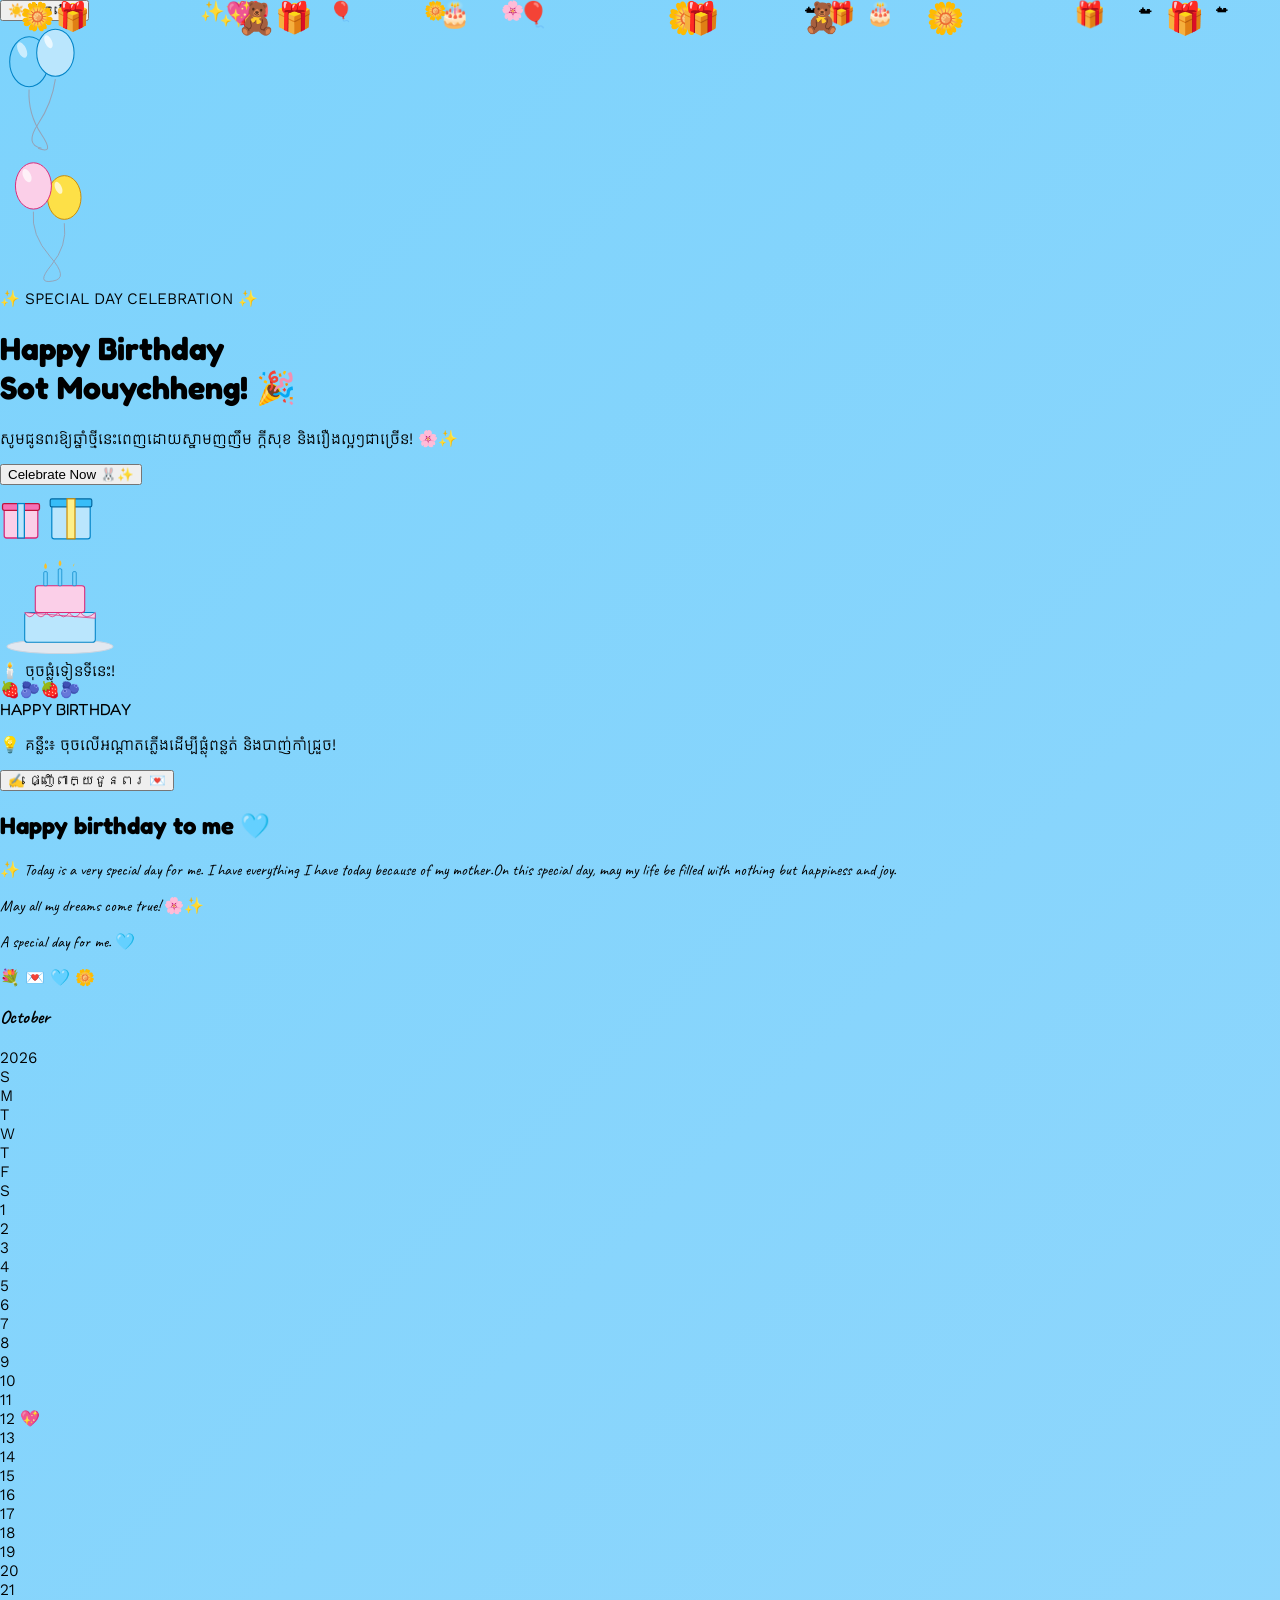
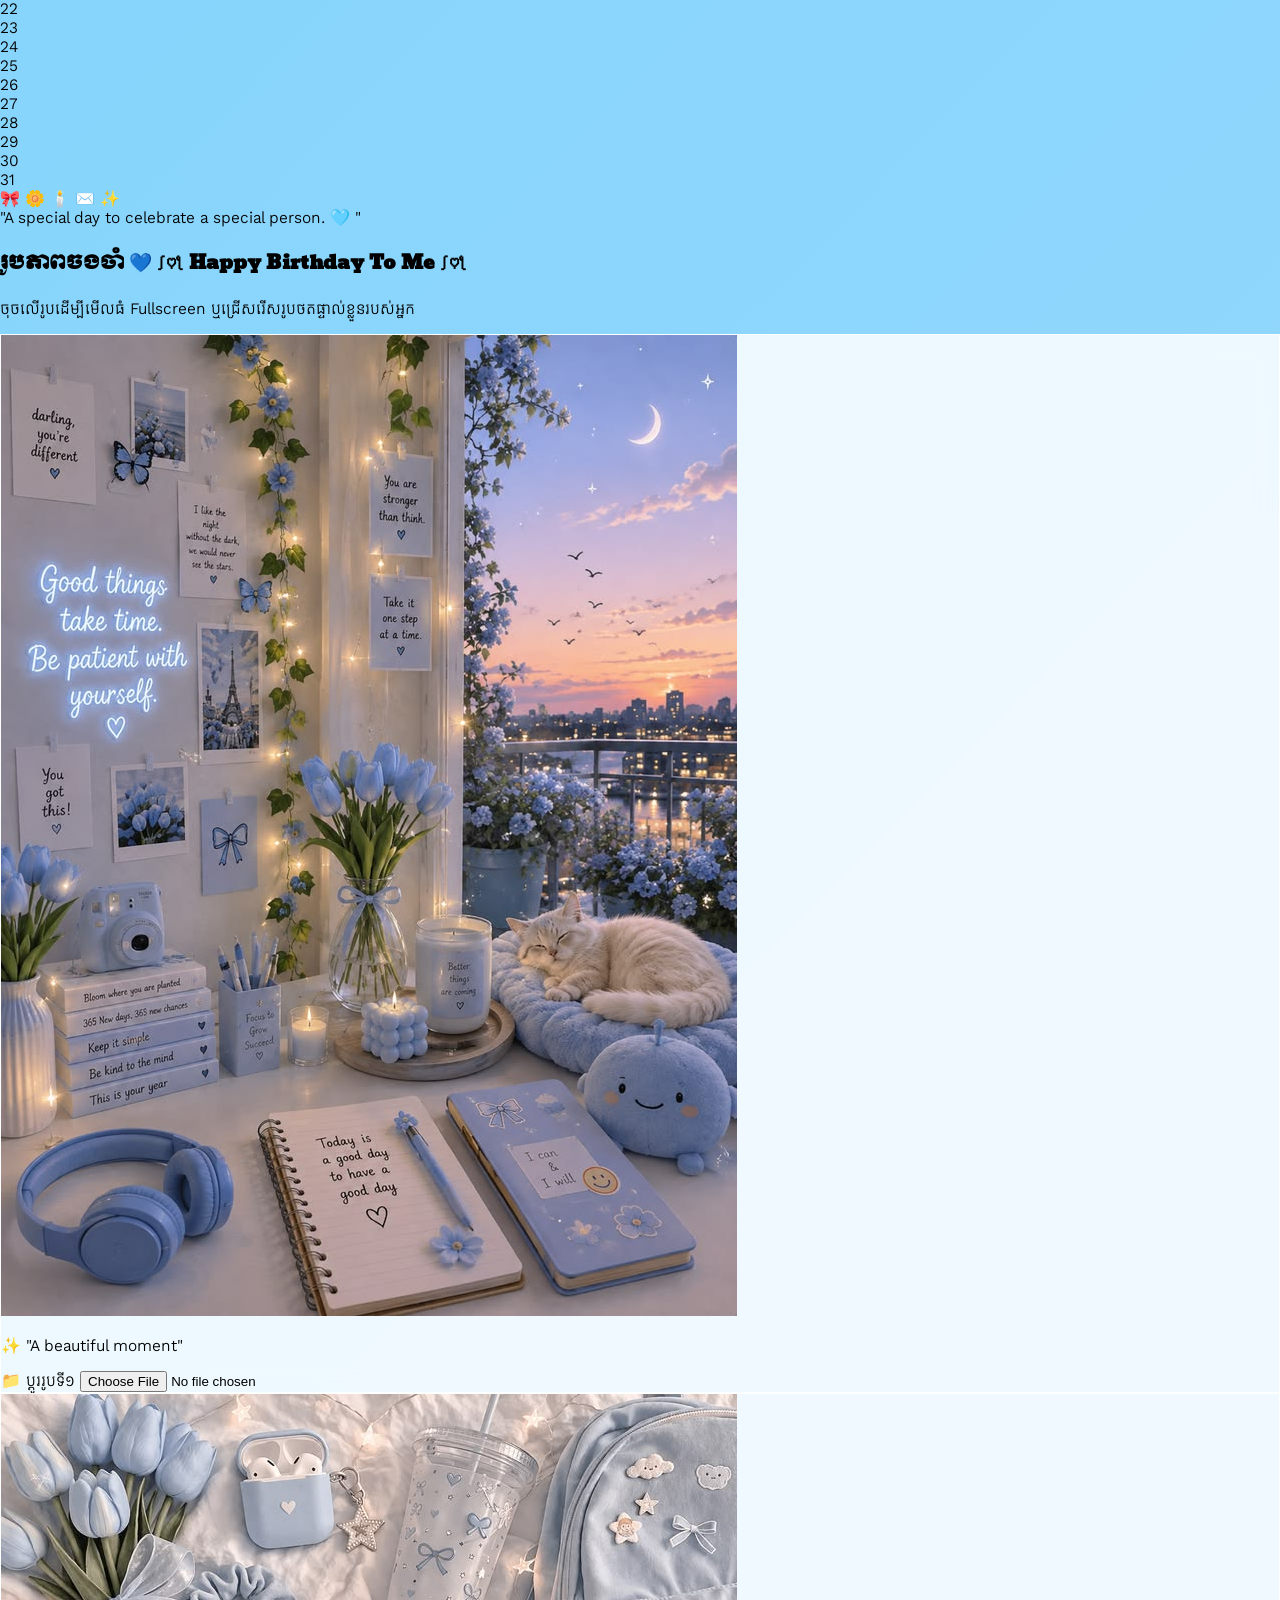
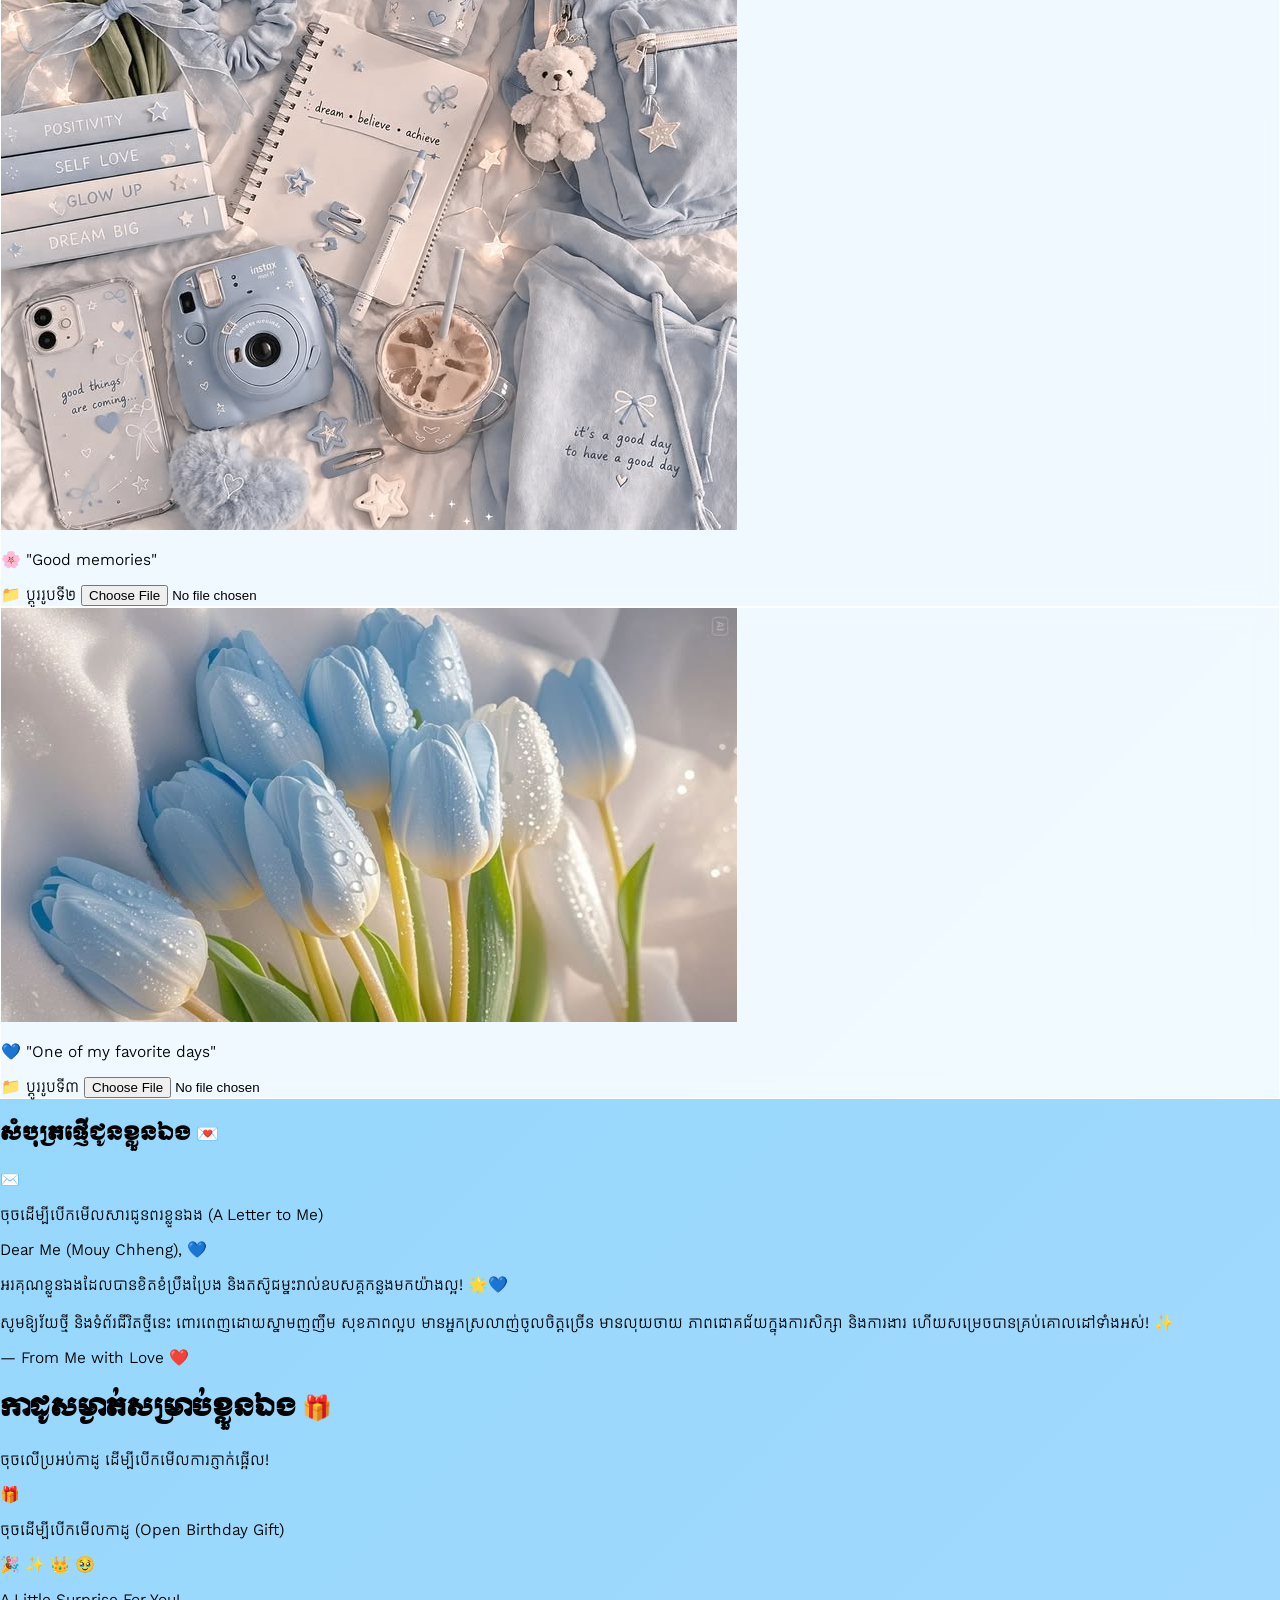
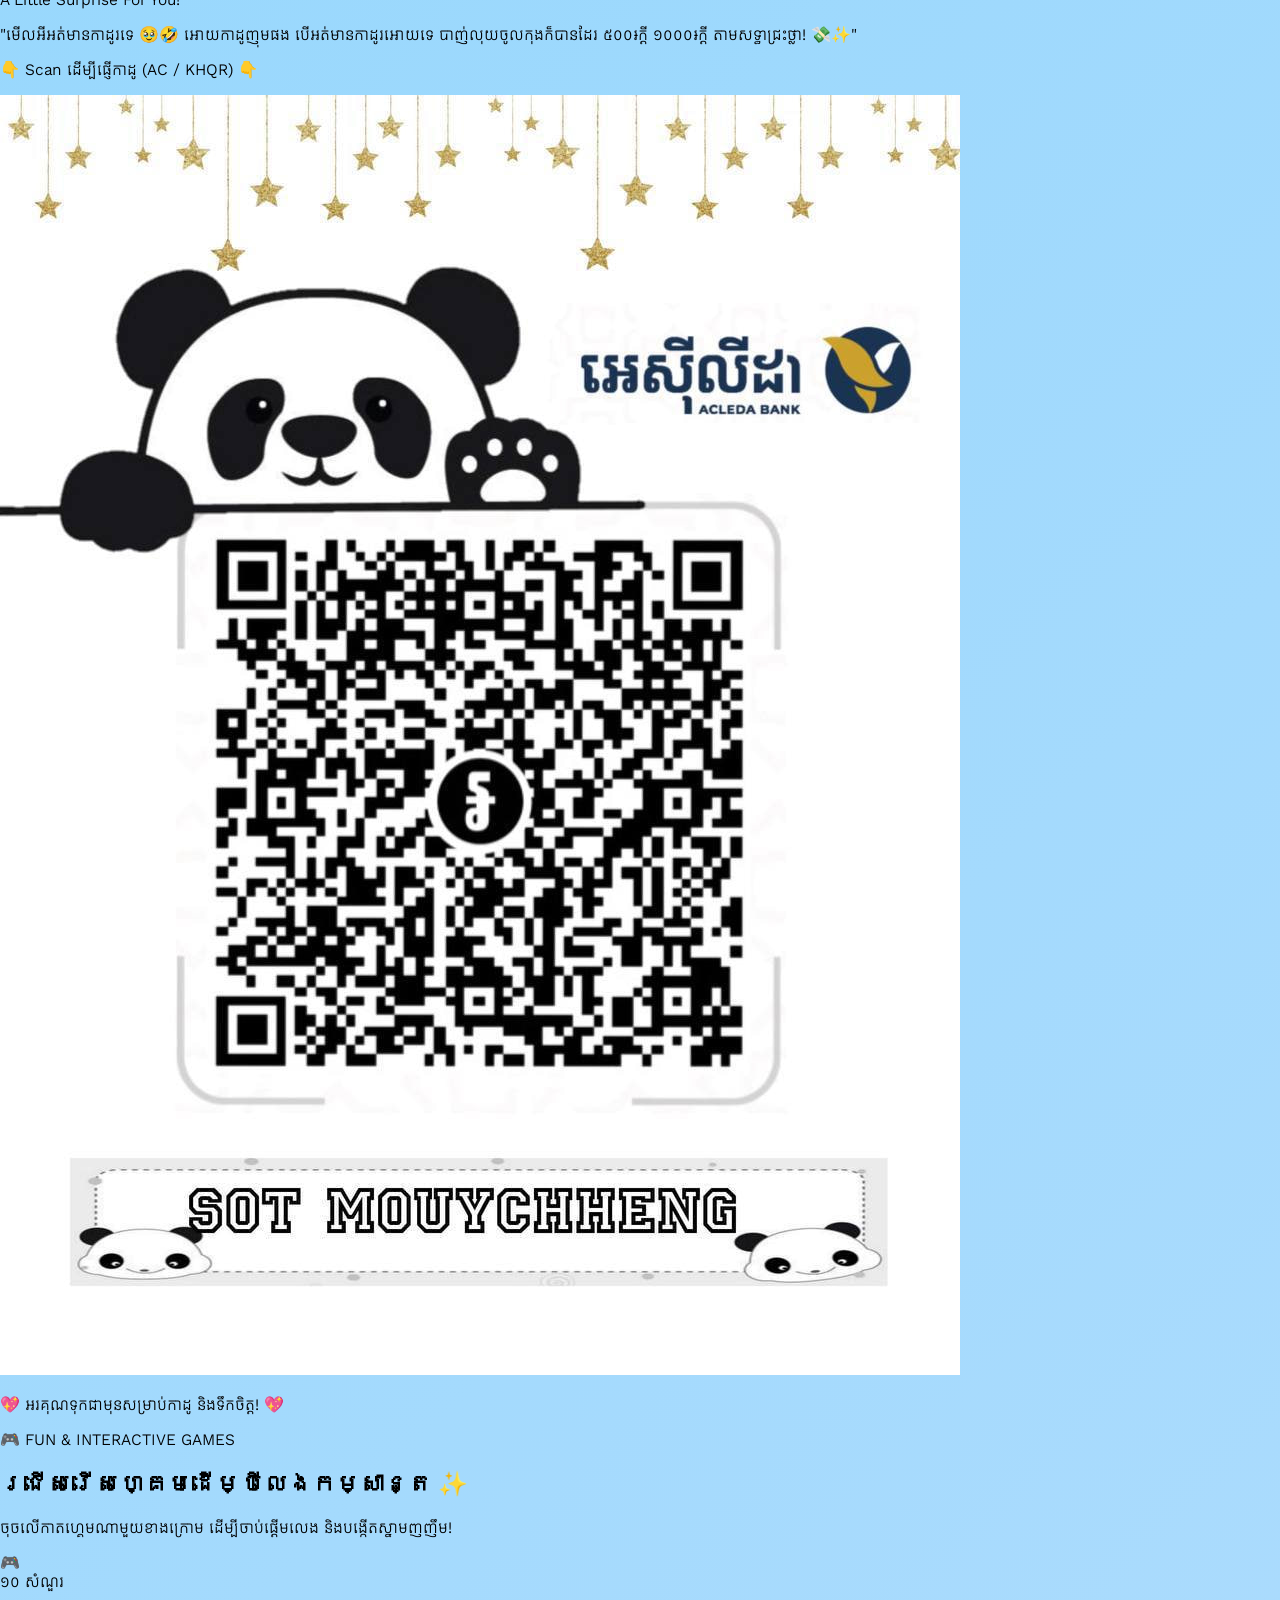
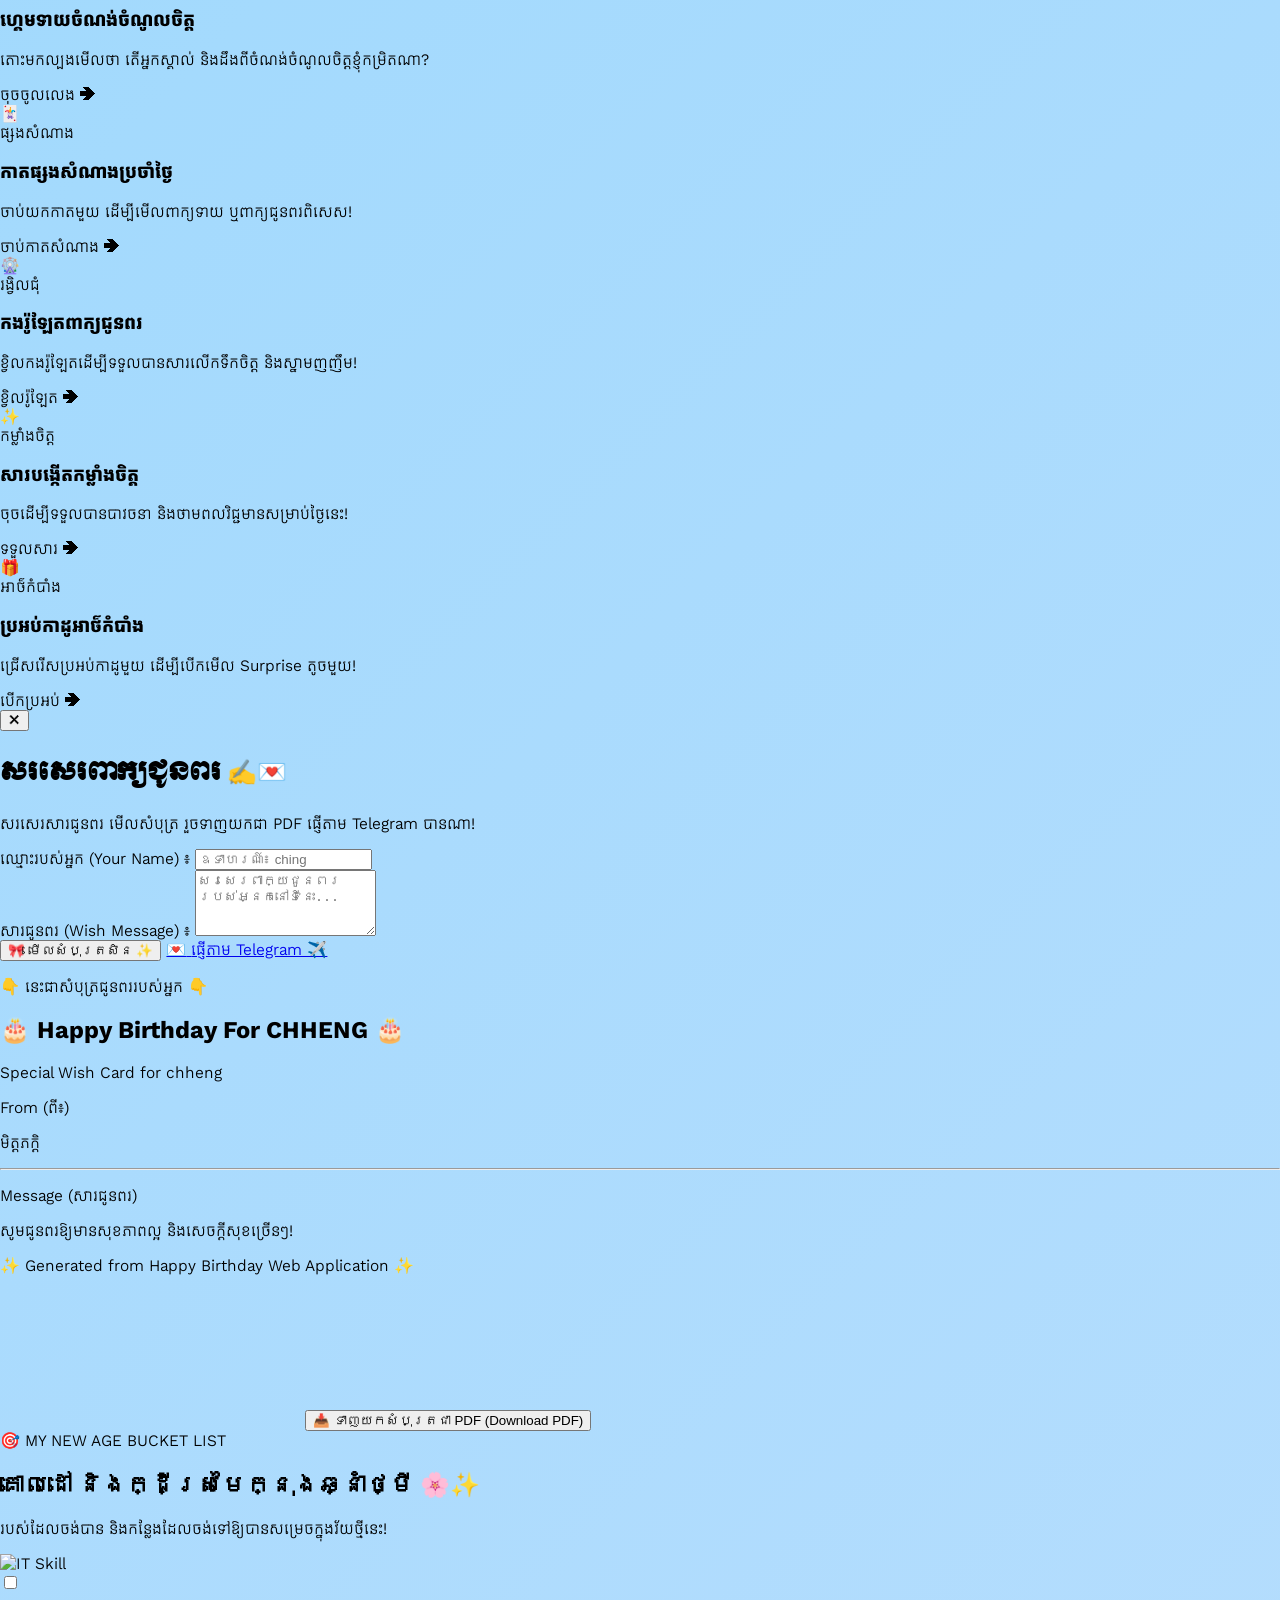
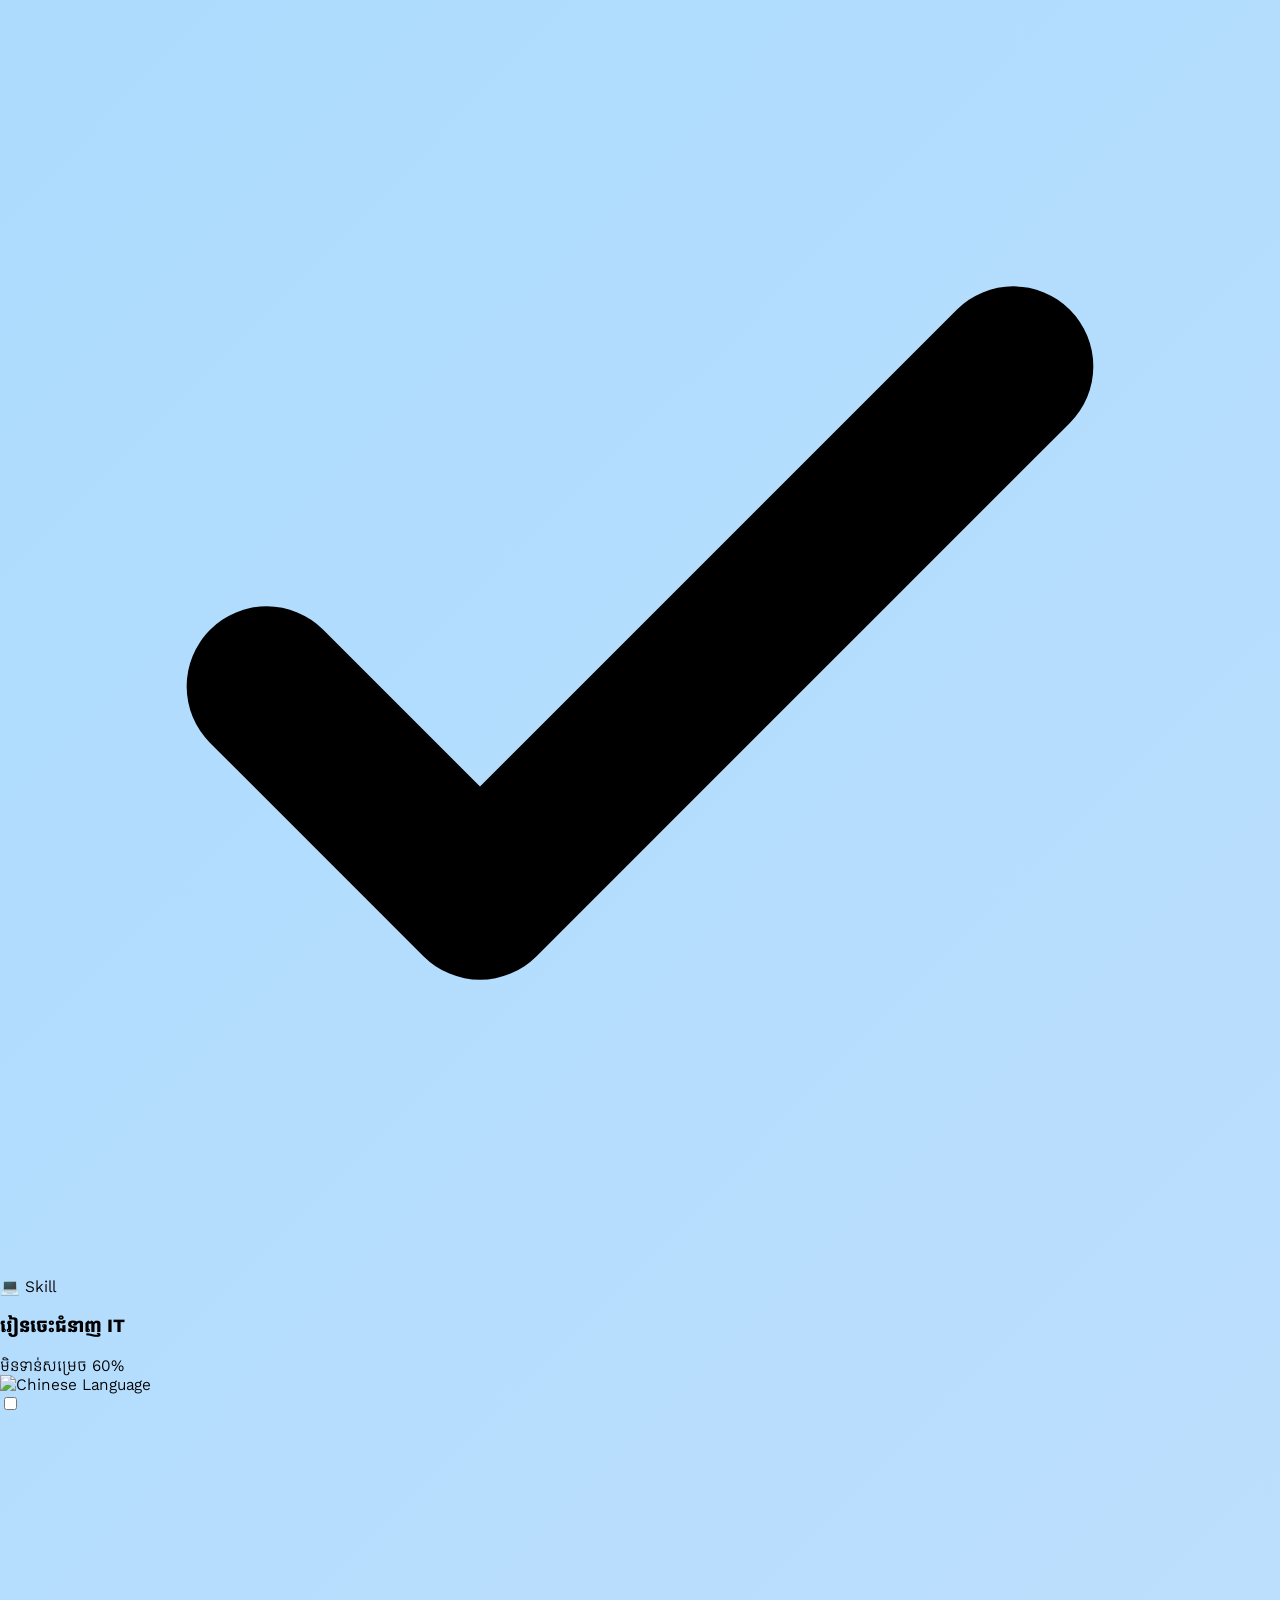
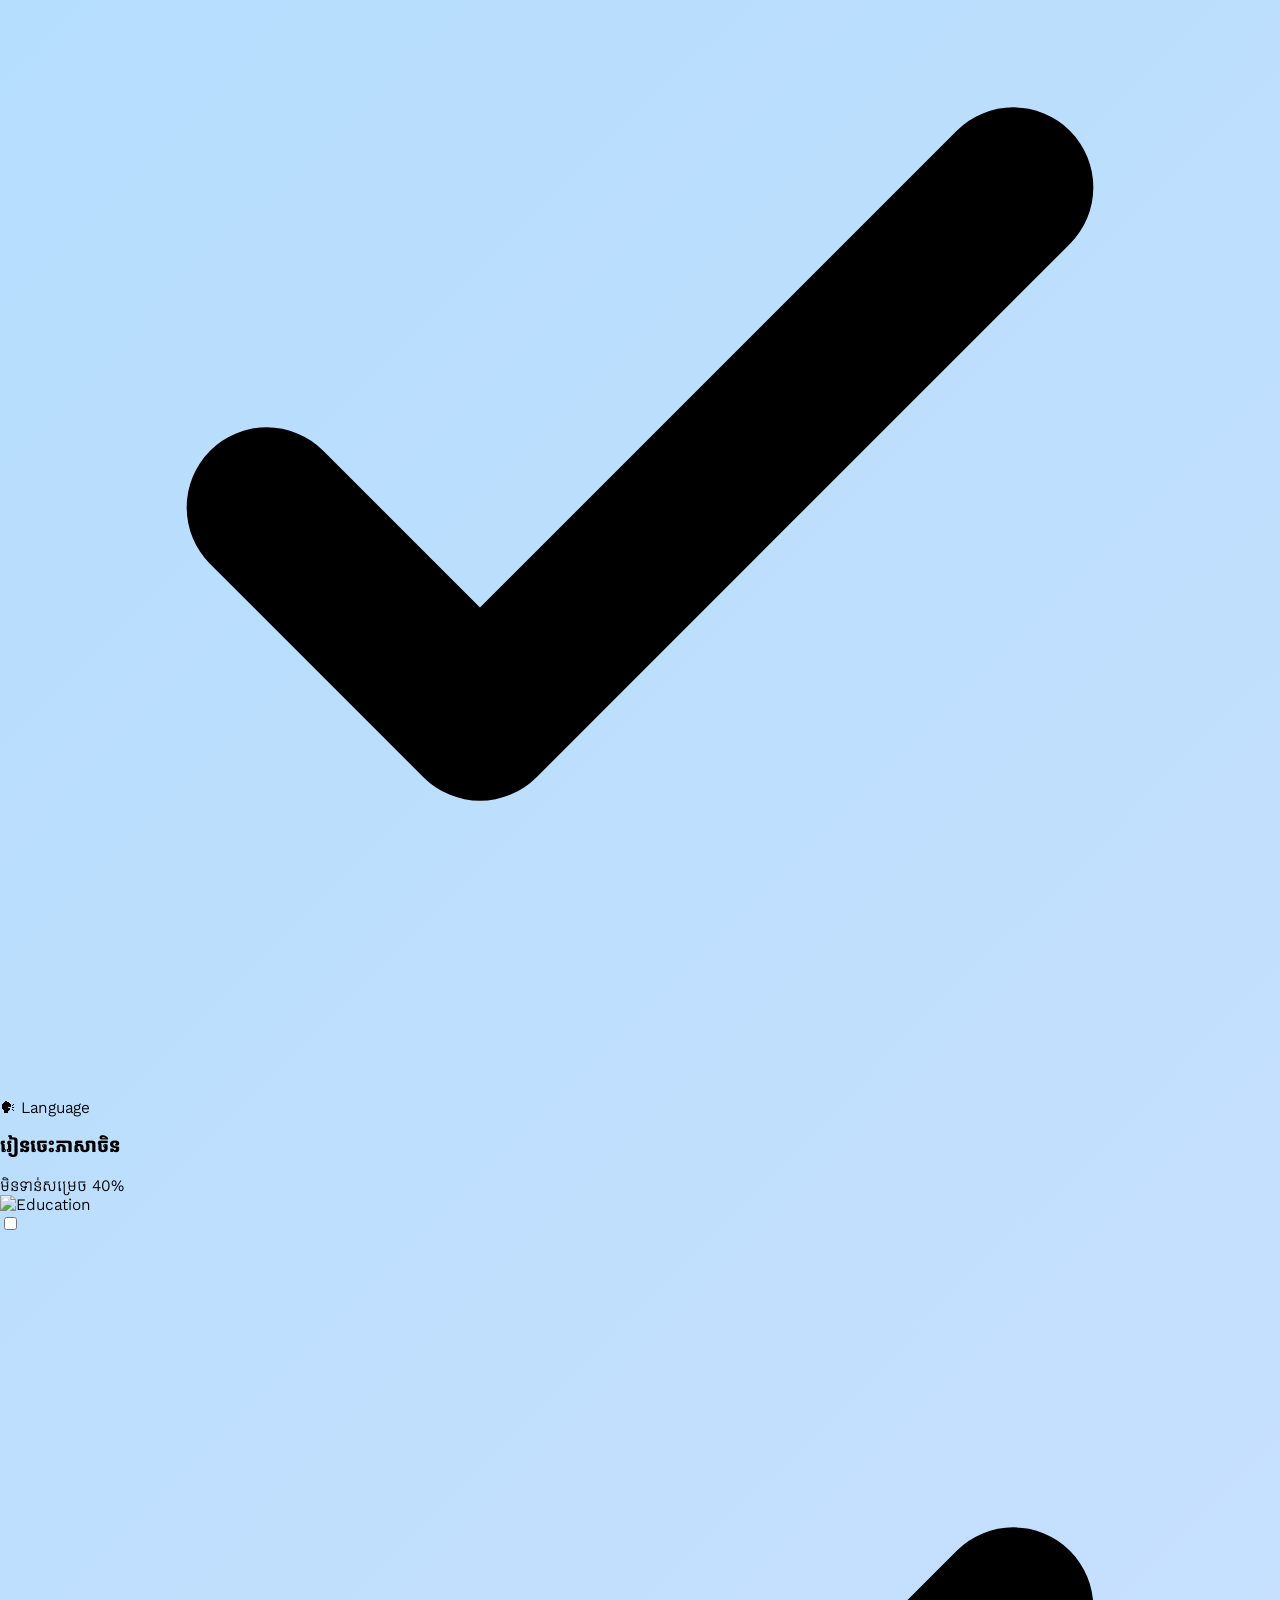
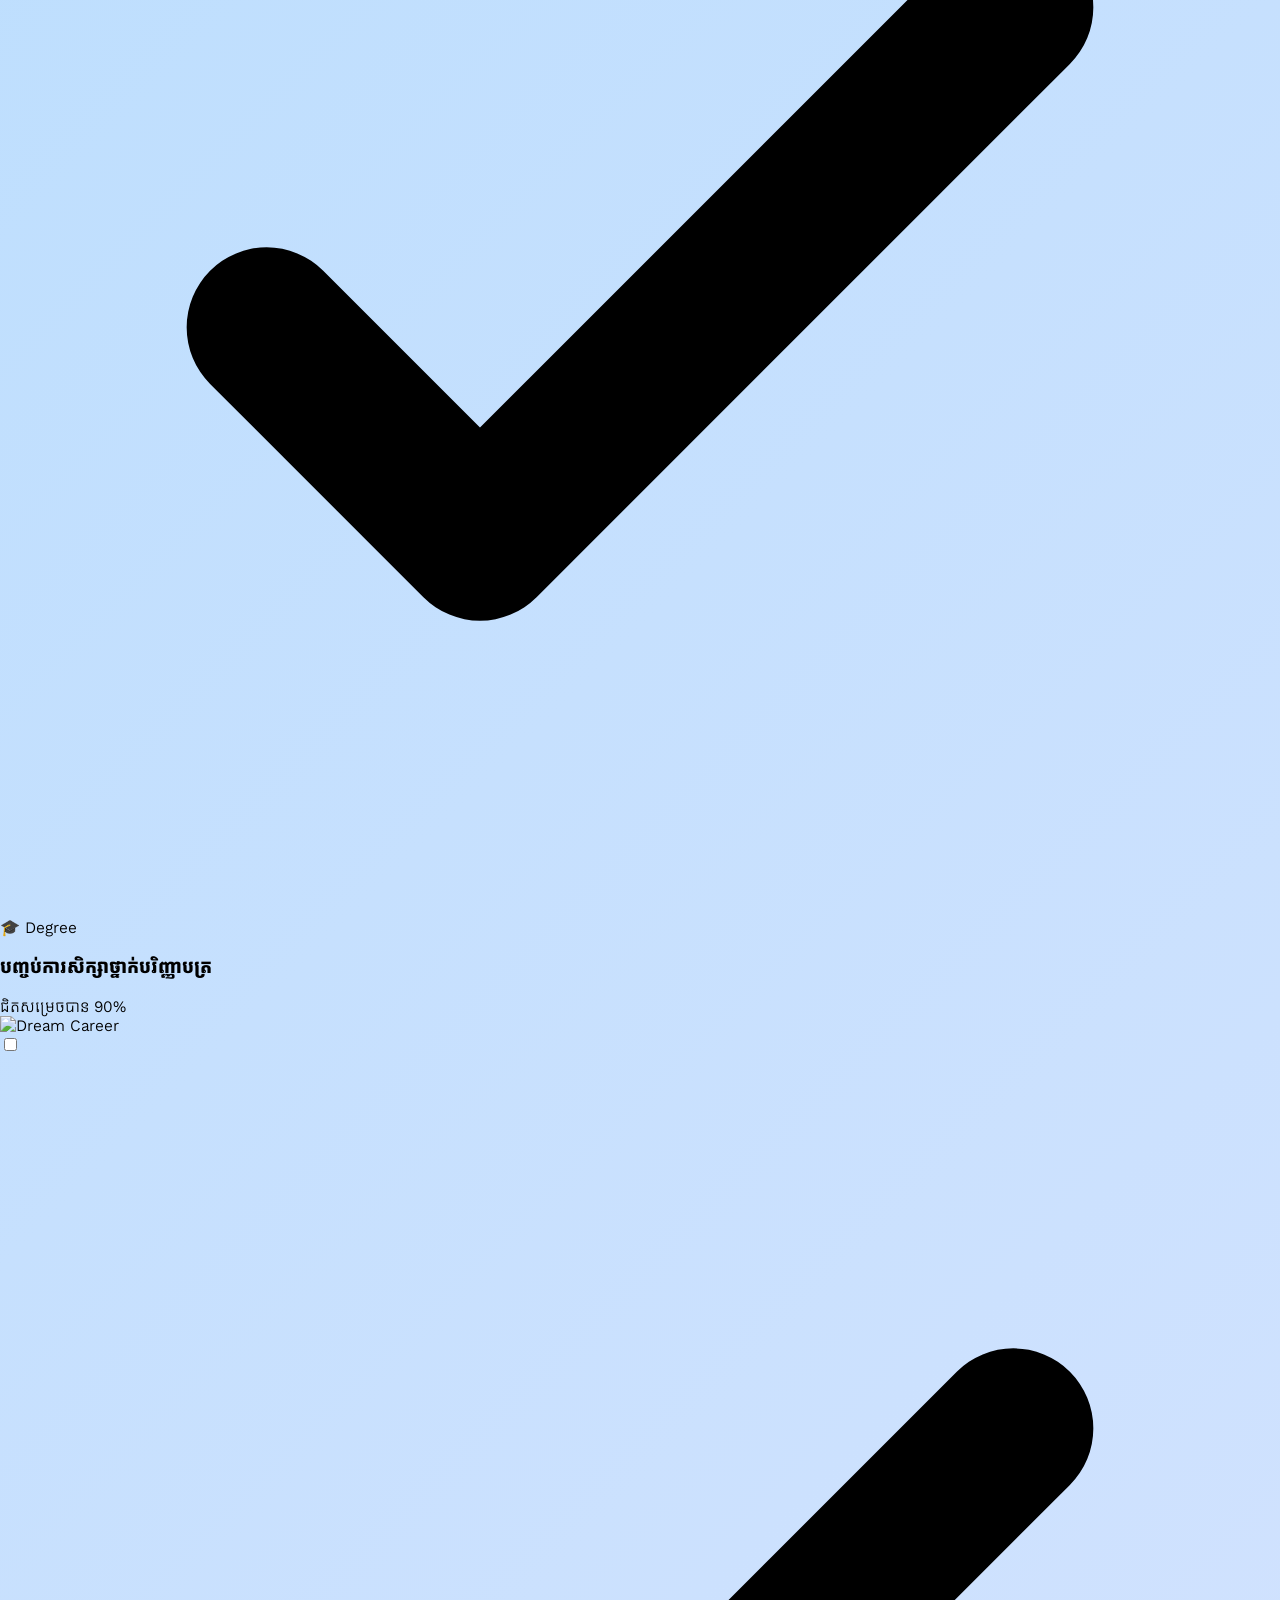
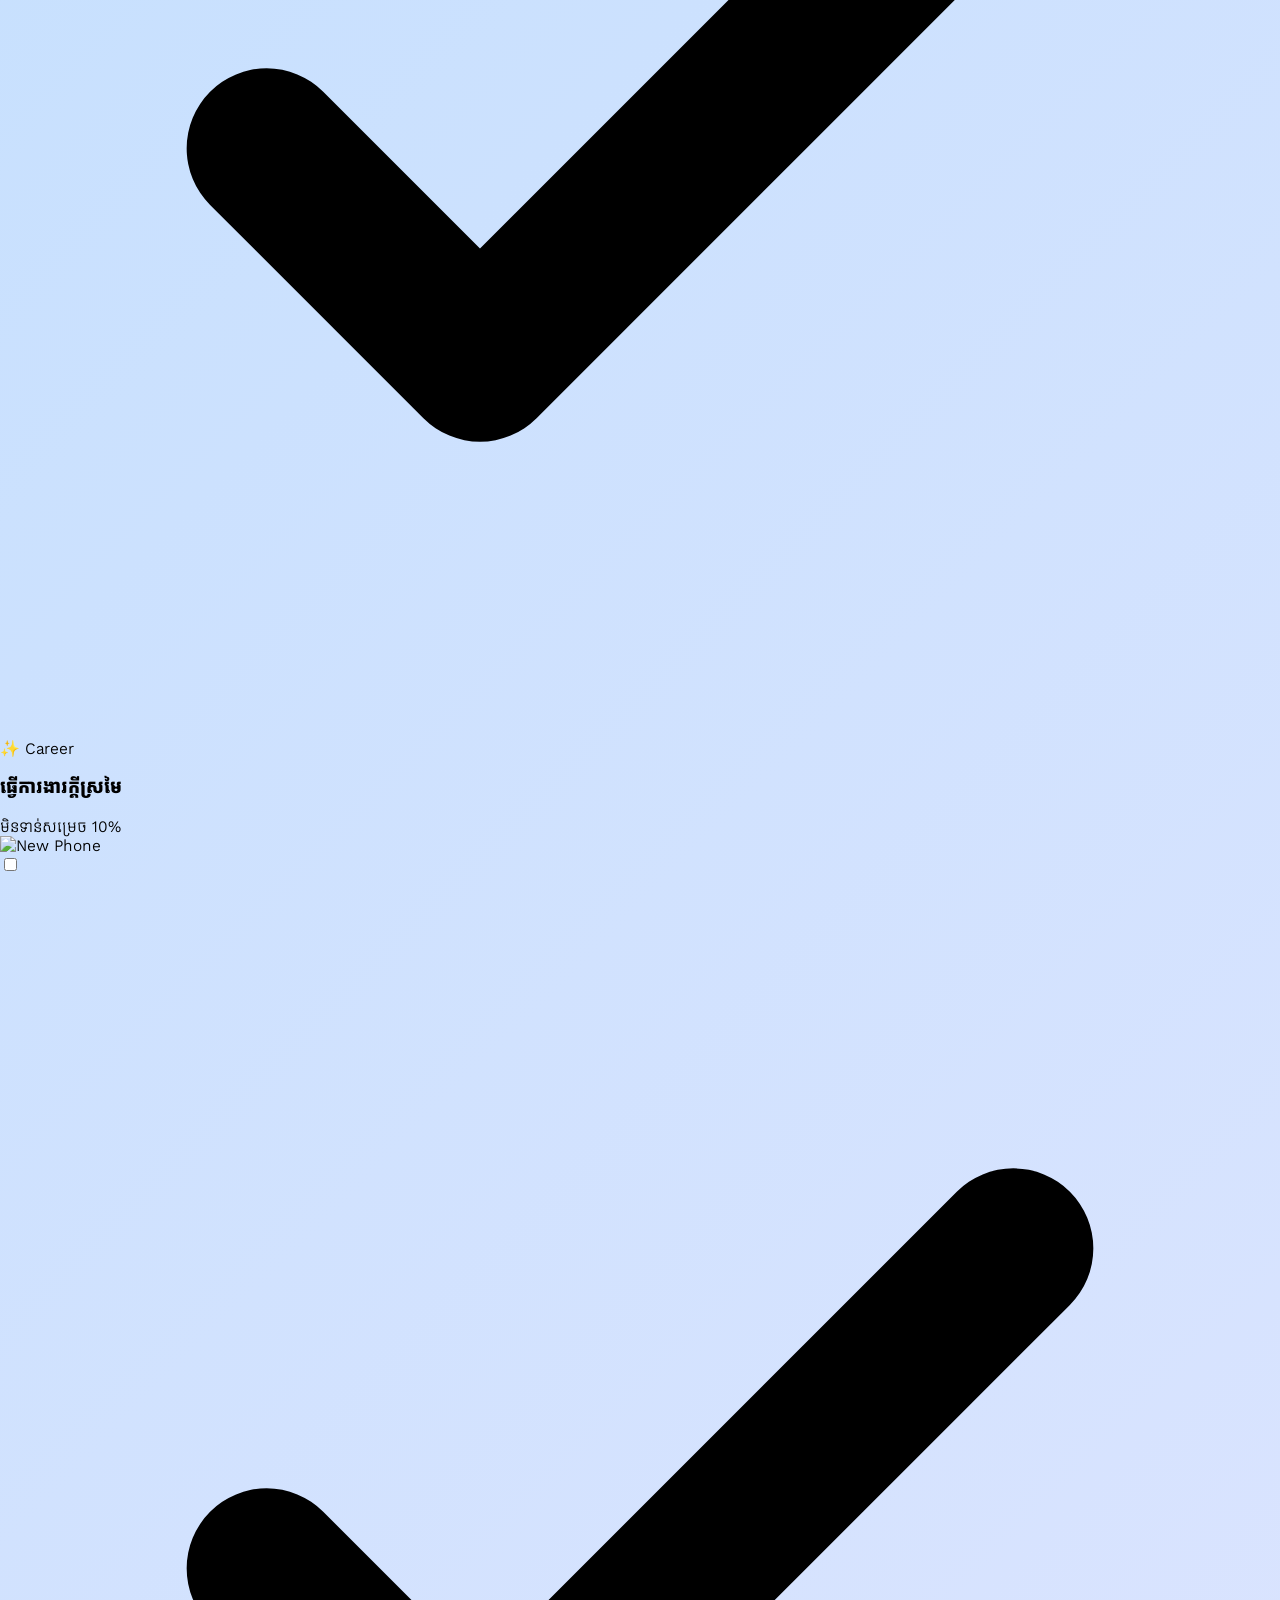
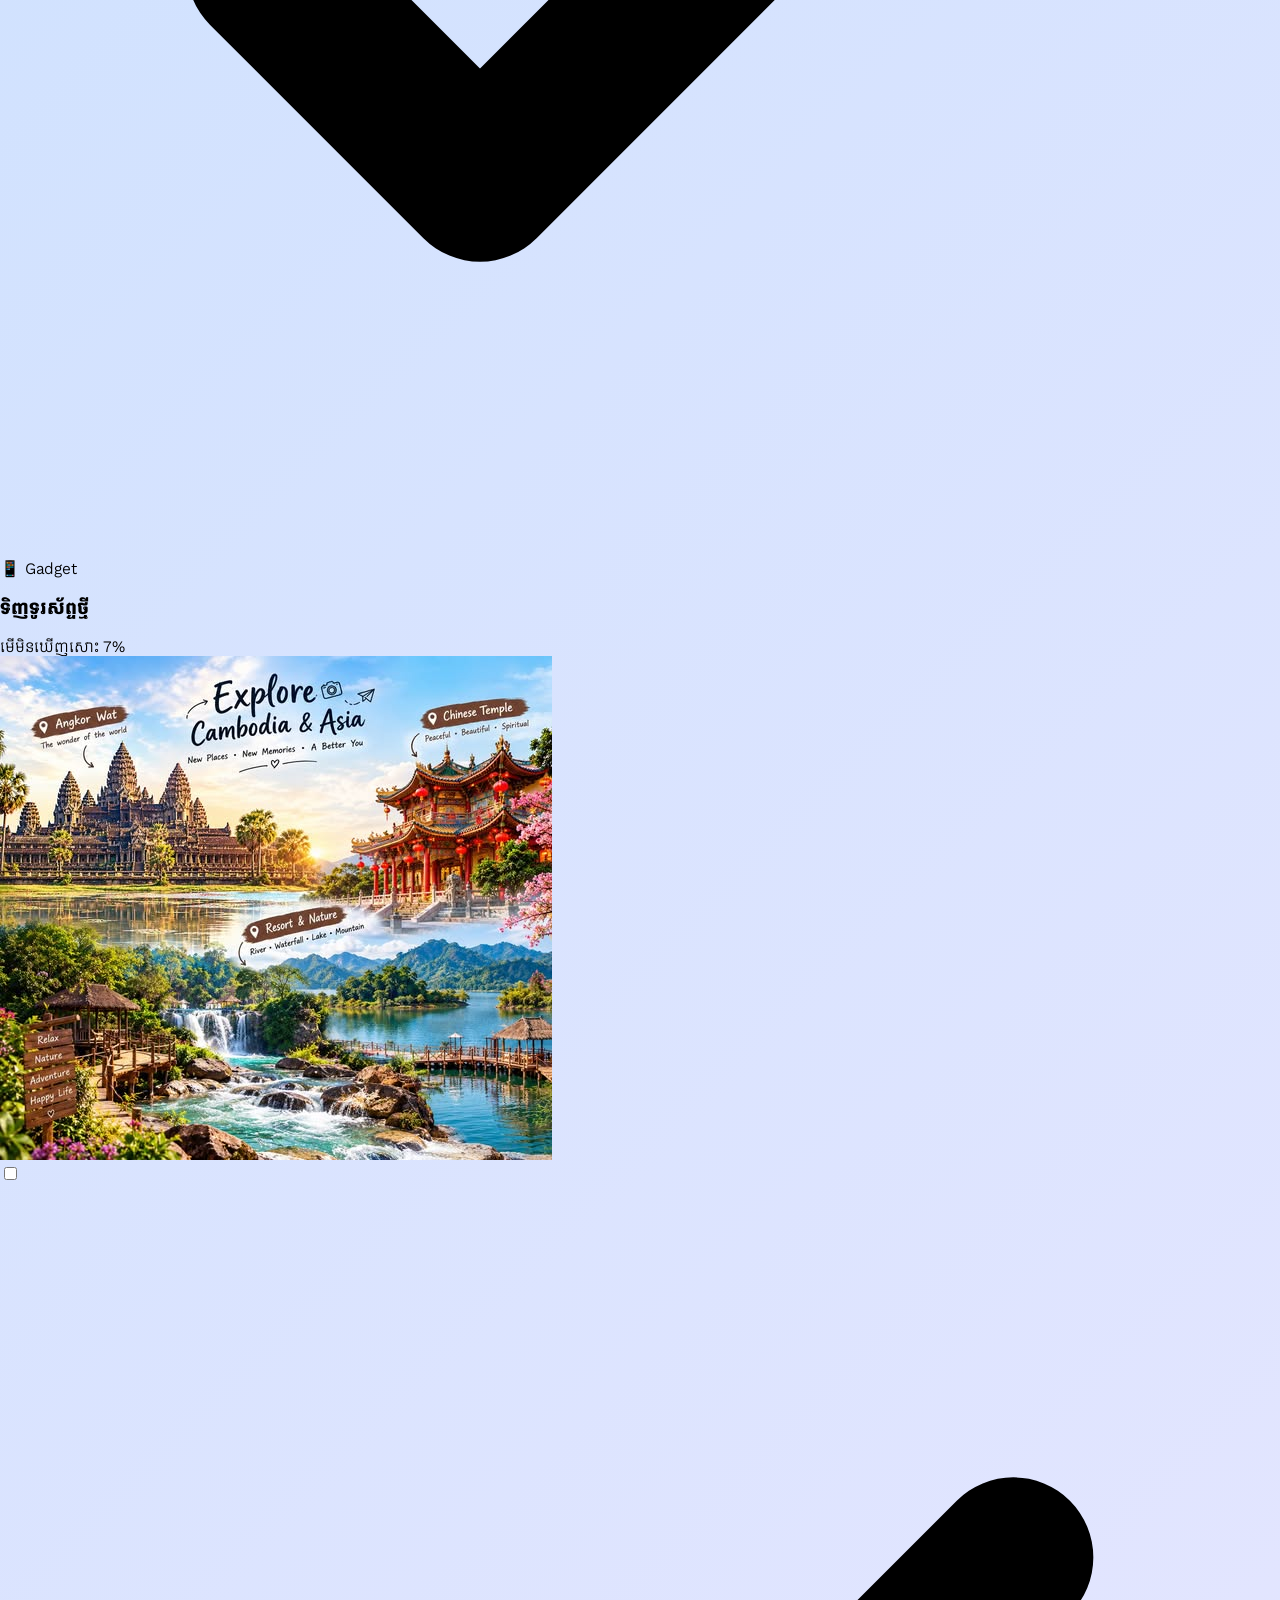
==== index.html @ 3ee159c1 "games-section" ====
<!DOCTYPE html>
<html lang="km">

<head>
  <meta charset="UTF-8">
  <meta name="viewport" content="width=device-width, initial-scale=1.0">
  <title>Happy Birthday | Sot Mouychheng 🎂✨</title>

  <!-- Google Fonts & Tailwind CSS -->
  <link rel="preconnect" href="https://fonts.googleapis.com">
  <link rel="preconnect" href="https://fonts.gstatic.com" crossorigin>
  <link
    href="https://fonts.googleapis.com/css2?family=Kantumruy+Pro:wght@300;400;500;600;700&family=Moul&family=Fredoka:wght@400;600;700&display=swap"
    rel="stylesheet">
  <script src="https://cdn.tailwindcss.com"></script>
  <script src="https://cdn.jsdelivr.net/npm/canvas-confetti@1.6.0/dist/confetti.browser.min.js"></script>

  <!-- html2pdf.js Library -->
  <script src="https://cdnjs.cloudflare.com/ajax/libs/html2pdf.js/0.10.1/html2pdf.bundle.min.js"></script>

  <style>
    /* ចលនាផ្ទៃមេឃផ្លាស់ប្តូរពណ៌ Gradient (Light Mode / ម៉ូតដើម) */
    @keyframes skyGradient {
      0% { background-position: 0% 50%; }
      50% { background-position: 100% 50%; }
      100% { background-position: 0% 50%; }
    }

    body {
      font-family: 'Kantumruy Pro', sans-serif;
      background: linear-gradient(-45deg, #bae6fd, #e0f2fe, #fce7f3, #f3e8ff, #7dd3fc);
      background-size: 300% 300%;
      animation: skyGradient 10s ease infinite;
      min-height: 100vh;
      margin: 0;
      padding: 0;
      transition: background 0.5s ease, color 0.5s ease;
    }

    /* DARK MODE (ម៉ូតយប់) */
    body.dark-mode {
      background: linear-gradient(-45deg, #0f172a, #1e1b4b, #2e1065, #0f172a);
      background-size: 300% 300%;
      color: #f1f5f9;
    }
    body.dark-mode .bg-white\/90 {
      background-color: rgba(30, 27, 38, 0.85) !important;
      border-color: rgba(244, 114, 182, 0.2) !important;
      color: #f3e8ff !important;
    }
    body.dark-mode h2, body.dark-mode h3 {
      color: #f472b6 !important;
    }
    body.dark-mode p {
      color: #cbd5e1 !important;
    }

    .font-moul { font-family: 'Moul', serif; }
    .font-fredoka { font-family: 'Fredoka', sans-serif; }

    .floating-container {
      position: fixed;
      inset: 0;
      width: 100vw;
      height: 100vh;
      pointer-events: none;
      overflow: hidden;
      z-index: 1;
    }

    @keyframes fallDown {
      0% { transform: translateY(-15vh) rotate(0deg); opacity: 0; }
      10% { opacity: 0.85; }
      90% { opacity: 0.85; }
      100% { transform: translateY(105vh) rotate(360deg); opacity: 0; }
    }

    .falling-emoji {
      position: absolute;
      will-change: transform;
      animation: fallDown linear infinite;
      user-select: none;
    }

    /* Custom CSS សម្រាប់ Bucket List */
    .bucket-card-item {
      transition: transform 0.2s ease, box-shadow 0.2s ease;
    }
    .bucket-card-item:hover {
      transform: translateY(-3px);
    }
    .custom-checkbox:checked + div {
      background-color: #ec4899;
      border-color: #ec4899;
    }
    .custom-checkbox:checked + div svg {
      opacity: 1;
    }
  </style>
</head>

<body class="text-slate-800 pb-20 selection:bg-pink-200 selection:text-pink-900 relative">

  <!-- Floating Theme Toggle Buttons (ប៊ូតុងដូរ Mode: ម៉ូតដើម និង ម៉ូតយប់) -->
  <div class="fixed top-4 right-4 z-50 flex items-center bg-white/80 dark:bg-slate-800/80 backdrop-blur-md p-1.5 rounded-full shadow-lg border border-pink-200">
    <button id="themeToggleBtn" onclick="toggleTheme()" class="flex items-center gap-1.5 px-3 py-1 rounded-full text-xs font-bold transition-all bg-pink-100 text-pink-600 hover:bg-pink-200 cursor-pointer">
      <span id="themeIcon">☀️</span>
      <span id="themeText">ម៉ូតដើម</span>
    </button>
  </div>

  <!-- Floating Emoji Container -->
  <div class="floating-container" id="emojiContainer"></div>

  <!-- 1. Banner Hero Section -->
  <div data-include="components/banner-section.html"></div>

  <!-- Main Content -->
  <main class="max-w-4xl mx-auto px-4 space-y-6 relative z-10">
    <!-- 2. Hero & Cake Section -->
    <div data-include="components/hero-section.html"></div>

    <!-- 3. Calendar Section -->
    <div data-include="components/calendar-section.html"></div>

    <!-- 4. Memory Wall / Photo Gallery Section -->
    <div data-include="components/gallery-section.html"></div>

    <!-- 5. Letter Section (លិខិតផ្ញើជូនខ្លួនឯង) -->
    <div data-include="components/letter-section.html"></div>

    <!-- 6. Gift Section (កាដូសង្ងាត់សម្រាប់ខ្លួនឯង - នៅលើហ្គេម) -->
    <div data-include="components/gift-section.html"></div>

    <!-- 7. Fun & Interactive Games Section (ហ្គេមកម្សាន្ត - នៅខាងក្រោមកាដូ) -->
    <div data-include="components/games-section.html"></div>

    <!-- 8. Wish Section -->
    <div data-include="components/wish-section.html"></div>

    <!-- 9. BUCKET LIST SECTION -->
    <section class="py-8 px-2 sm:px-4 w-full">
      <div class="text-center mb-6 space-y-2">
        <span class="inline-block px-4 py-1 rounded-full bg-pink-100/80 text-pink-600 text-xs sm:text-sm font-semibold tracking-wider border border-pink-200">
          🎯 MY NEW AGE BUCKET LIST
        </span>
        <h2 class="text-2xl sm:text-3xl font-fredoka font-bold text-slate-800">
          គោលដៅ និងក្ដីស្រមៃក្នុងឆ្នាំថ្មី 🌸✨
        </h2>
        <p class="text-xs sm:text-sm text-slate-500 font-medium max-w-md mx-auto">
          របស់ដែលចង់បាន និងកន្លែងដែលចង់ទៅឱ្យបានសម្រេចក្នុងវ័យថ្មីនេះ!
        </p>
      </div>

      <!-- Grid Cards ទាំង ១២ -->
      <div class="grid grid-cols-2 sm:grid-cols-3 gap-3 sm:gap-4 max-w-4xl mx-auto w-full">

        <!-- Card 1: IT -->
        <div class="bucket-card-item bg-white/90 backdrop-blur-md rounded-2xl p-3 border border-white shadow-sm flex flex-col justify-between">
          <div>
            <div class="relative w-full h-36 sm:h-44 rounded-xl overflow-hidden mb-2 bg-slate-50 flex items-center justify-center p-1">
              <img src="https://nanimation.com/wp-content/uploads/2026/04/Code-on-Screen-1024x683.webp" alt="IT Skill" class="w-full h-full object-contain rounded-lg">
              <div class="absolute top-2 right-2 bg-white/90 rounded-full p-1 shadow-xs z-10">
                <label class="flex items-center cursor-pointer relative">
                  <input type="checkbox" class="custom-checkbox sr-only" onchange="toggleBucket(this)">
                  <div class="w-5 h-5 rounded-full border-2 border-pink-400 flex items-center justify-center bg-white transition-all">
                    <svg class="w-3 h-3 text-white opacity-0" fill="none" stroke="currentColor" viewBox="0 0 24 24"><path stroke-linecap="round" stroke-linejoin="round" stroke-width="3" d="M5 13l4 4L19 7"></path></svg>
                  </div>
                </label>
              </div>
            </div>
            <span class="inline-block text-[10px] sm:text-xs font-semibold text-sky-600 bg-sky-50 px-2 py-0.5 rounded-md mb-1">💻 Skill</span>
            <h3 class="font-bold text-xs sm:text-sm text-slate-800">រៀនចេះជំនាញ IT</h3>
            
            <div class="card-progress-container hidden mt-2 pt-2 border-t border-slate-100 transition-all duration-300">
              <div class="flex justify-between items-center mb-1 text-[10px] font-semibold text-slate-500">
                <span>មិនទាន់សម្រេច</span>
                <span class="card-percent-text text-pink-500 font-bold">60%</span>
              </div>
              <div class="w-full bg-slate-100 rounded-full h-1.5 overflow-hidden">
                <div class="card-progress-bar bg-gradient-to-r from-pink-400 to-indigo-500 h-full rounded-full transition-all duration-500" style="width: 60%;"></div>
              </div>
            </div>
          </div>
        </div>

        <!-- Card 2: ភាសាចិន -->
        <div class="bucket-card-item bg-white/90 backdrop-blur-md rounded-2xl p-3 border border-white shadow-sm flex flex-col justify-between">
          <div>
            <div class="relative w-full h-36 sm:h-44 rounded-xl overflow-hidden mb-2 bg-slate-50 flex items-center justify-center p-1">
              <img src="https://i.pinimg.com/736x/a5/86/6e/a5866e8a0cdb544bf28cd6a85b394562.jpg" alt="Chinese Language" class="w-full h-full object-contain rounded-lg">
              <div class="absolute top-2 right-2 bg-white/90 rounded-full p-1 shadow-xs z-10">
                <label class="flex items-center cursor-pointer relative">
                  <input type="checkbox" class="custom-checkbox sr-only" onchange="toggleBucket(this)">
                  <div class="w-5 h-5 rounded-full border-2 border-pink-400 flex items-center justify-center bg-white transition-all">
                    <svg class="w-3 h-3 text-white opacity-0" fill="none" stroke="currentColor" viewBox="0 0 24 24"><path stroke-linecap="round" stroke-linejoin="round" stroke-width="3" d="M5 13l4 4L19 7"></path></svg>
                  </div>
                </label>
              </div>
            </div>
            <span class="inline-block text-[10px] sm:text-xs font-semibold text-pink-600 bg-pink-50 px-2 py-0.5 rounded-md mb-1">🗣 Language</span>
            <h3 class="font-bold text-xs sm:text-sm text-slate-800">រៀនចេះភាសាចិន</h3>

            <div class="card-progress-container hidden mt-2 pt-2 border-t border-slate-100 transition-all duration-300">
              <div class="flex justify-between items-center mb-1 text-[10px] font-semibold text-slate-500">
                <span>មិនទាន់សម្រេច</span>
                <span class="card-percent-text text-pink-500 font-bold">40%</span>
              </div>
              <div class="w-full bg-slate-100 rounded-full h-1.5 overflow-hidden">
                <div class="card-progress-bar bg-gradient-to-r from-pink-400 to-indigo-500 h-full rounded-full transition-all duration-500" style="width: 40%;"></div>
              </div>
            </div>
          </div>
        </div>

        <!-- Card 3: Graduation -->
        <div class="bucket-card-item bg-white/90 backdrop-blur-md rounded-2xl p-3 border border-white shadow-sm flex flex-col justify-between">
          <div>
            <div class="relative w-full h-36 sm:h-44 rounded-xl overflow-hidden mb-2 bg-slate-50 flex items-center justify-center p-1">
              <img src="https://i.pinimg.com/1200x/54/5f/bb/545fbbb30137ef07ea3287ecd7cf2553.jpg" alt="Education" class="w-full h-full object-contain rounded-lg">
              <div class="absolute top-2 right-2 bg-white/90 rounded-full p-1 shadow-xs z-10">
                <label class="flex items-center cursor-pointer relative">
                  <input type="checkbox" class="custom-checkbox sr-only" onchange="toggleBucket(this)">
                  <div class="w-5 h-5 rounded-full border-2 border-pink-400 flex items-center justify-center bg-white transition-all">
                    <svg class="w-3 h-3 text-white opacity-0" fill="none" stroke="currentColor" viewBox="0 0 24 24"><path stroke-linecap="round" stroke-linejoin="round" stroke-width="3" d="M5 13l4 4L19 7"></path></svg>
                  </div>
                </label>
              </div>
            </div>
            <span class="inline-block text-[10px] sm:text-xs font-semibold text-blue-600 bg-blue-50 px-2 py-0.5 rounded-md mb-1">🎓 Degree</span>
            <h3 class="font-bold text-xs sm:text-sm text-slate-800">បញ្ចប់ការសិក្សាថ្នាក់បរិញ្ញាបត្រ</h3>

            <div class="card-progress-container hidden mt-2 pt-2 border-t border-slate-100 transition-all duration-300">
              <div class="flex justify-between items-center mb-1 text-[10px] font-semibold text-slate-500">
                <span>ជិតសម្រេចបាន</span>
                <span class="card-percent-text text-pink-500 font-bold">90%</span>
              </div>
              <div class="w-full bg-slate-100 rounded-full h-1.5 overflow-hidden">
                <div class="card-progress-bar bg-gradient-to-r from-pink-400 to-indigo-500 h-full rounded-full transition-all duration-500" style="width: 90%;"></div>
              </div>
            </div>
          </div>
        </div>

        <!-- Card 4: Career -->
        <div class="bucket-card-item bg-white/90 backdrop-blur-md rounded-2xl p-3 border border-white shadow-sm flex flex-col justify-between">
          <div>
            <div class="relative w-full h-36 sm:h-44 rounded-xl overflow-hidden mb-2 bg-slate-50 flex items-center justify-center p-1">
              <img src="https://i.pinimg.com/736x/aa/59/65/aa596549c54042ca65683d0466a8eaff.jpg" alt="Dream Career" class="w-full h-full object-contain rounded-lg">
              <div class="absolute top-2 right-2 bg-white/90 rounded-full p-1 shadow-xs z-10">
                <label class="flex items-center cursor-pointer relative">
                  <input type="checkbox" class="custom-checkbox sr-only" onchange="toggleBucket(this)">
                  <div class="w-5 h-5 rounded-full border-2 border-pink-400 flex items-center justify-center bg-white transition-all">
                    <svg class="w-3 h-3 text-white opacity-0" fill="none" stroke="currentColor" viewBox="0 0 24 24"><path stroke-linecap="round" stroke-linejoin="round" stroke-width="3" d="M5 13l4 4L19 7"></path></svg>
                  </div>
                </label>
              </div>
            </div>
            <span class="inline-block text-[10px] sm:text-xs font-semibold text-purple-600 bg-purple-50 px-2 py-0.5 rounded-md mb-1">✨ Career</span>
            <h3 class="font-bold text-xs sm:text-sm text-slate-800">ធ្វើការងារក្ដីស្រមៃ</h3>

            <div class="card-progress-container hidden mt-2 pt-2 border-t border-slate-100 transition-all duration-300">
              <div class="flex justify-between items-center mb-1 text-[10px] font-semibold text-slate-500">
                <span>មិនទាន់សម្រេច</span>
                <span class="card-percent-text text-pink-500 font-bold">10%</span>
              </div>
              <div class="w-full bg-slate-100 rounded-full h-1.5 overflow-hidden">
                <div class="card-progress-bar bg-gradient-to-r from-pink-400 to-indigo-500 h-full rounded-full transition-all duration-500" style="width: 10%;"></div>
              </div>
            </div>
          </div>
        </div>

        <!-- Card 5: Phone -->
        <div class="bucket-card-item bg-white/90 backdrop-blur-md rounded-2xl p-3 border border-white shadow-sm flex flex-col justify-between">
          <div>
            <div class="relative w-full h-36 sm:h-44 rounded-xl overflow-hidden mb-2 bg-slate-50 flex items-center justify-center p-1">
              <img src="https://i.pinimg.com/736x/35/d0/05/35d0058ccbc702c988ddd60b47dd0713.jpg" alt="New Phone" class="w-full h-full object-contain rounded-lg">
              <div class="absolute top-2 right-2 bg-white/90 rounded-full p-1 shadow-xs z-10">
                <label class="flex items-center cursor-pointer relative">
                  <input type="checkbox" class="custom-checkbox sr-only" onchange="toggleBucket(this)">
                  <div class="w-5 h-5 rounded-full border-2 border-pink-400 flex items-center justify-center bg-white transition-all">
                    <svg class="w-3 h-3 text-white opacity-0" fill="none" stroke="currentColor" viewBox="0 0 24 24"><path stroke-linecap="round" stroke-linejoin="round" stroke-width="3" d="M5 13l4 4L19 7"></path></svg>
                  </div>
                </label>
              </div>
            </div>
            <span class="inline-block text-[10px] sm:text-xs font-semibold text-indigo-600 bg-indigo-50 px-2 py-0.5 rounded-md mb-1">📱 Gadget</span>
            <h3 class="font-bold text-xs sm:text-sm text-slate-800">ទិញទូរស័ព្ទថ្មី</h3>

            <div class="card-progress-container hidden mt-2 pt-2 border-t border-slate-100 transition-all duration-300">
              <div class="flex justify-between items-center mb-1 text-[10px] font-semibold text-slate-500">
                <span>មើមិនឃើញសោះ</span>
                <span class="card-percent-text text-pink-500 font-bold">7%</span>
              </div>
              <div class="w-full bg-slate-100 rounded-full h-1.5 overflow-hidden">
                <div class="card-progress-bar bg-gradient-to-r from-pink-400 to-indigo-500 h-full rounded-full transition-all duration-500" style="width: 7%;"></div>
              </div>
            </div>
          </div>
        </div>

        <!-- Card 6: Travel -->
        <div class="bucket-card-item bg-white/90 backdrop-blur-md rounded-2xl p-3 border border-white shadow-sm flex flex-col justify-between">
          <div>
            <div class="relative w-full h-36 sm:h-44 rounded-xl overflow-hidden mb-2 bg-slate-50 flex items-center justify-center p-1">
              <img src="assets/img10.png" alt="Travel" class="w-full h-full object-contain rounded-lg">
              <div class="absolute top-2 right-2 bg-white/90 rounded-full p-1 shadow-xs z-10">
                <label class="flex items-center cursor-pointer relative">
                  <input type="checkbox" class="custom-checkbox sr-only" onchange="toggleBucket(this)">
                  <div class="w-5 h-5 rounded-full border-2 border-pink-400 flex items-center justify-center bg-white transition-all">
                    <svg class="w-3 h-3 text-white opacity-0" fill="none" stroke="currentColor" viewBox="0 0 24 24"><path stroke-linecap="round" stroke-linejoin="round" stroke-width="3" d="M5 13l4 4L19 7"></path></svg>
                  </div>
                </label>
              </div>
            </div>
            <span class="inline-block text-[10px] sm:text-xs font-semibold text-amber-600 bg-amber-50 px-2 py-0.5 rounded-md mb-1">✈️ Travel</span>
            <h3 class="font-bold text-xs sm:text-sm text-slate-800">ដើរលេងកន្លែងក្នុងក្តីស្រមៃ</h3>

            <div class="card-progress-container hidden mt-2 pt-2 border-t border-slate-100 transition-all duration-300">
              <div class="flex justify-between items-center mb-1 text-[10px] font-semibold text-slate-500">
                <span>មិនទាន់សម្រេច</span>
                <span class="card-percent-text text-pink-500 font-bold">40%</span>
              </div>
              <div class="w-full bg-slate-100 rounded-full h-1.5 overflow-hidden">
                <div class="card-progress-bar bg-gradient-to-r from-pink-400 to-indigo-500 h-full rounded-full transition-all duration-500" style="width: 40%;"></div>
              </div>
            </div>
          </div>
        </div>

        <!-- Card 7: Motorbike -->
        <div class="bucket-card-item bg-white/90 backdrop-blur-md rounded-2xl p-3 border border-white shadow-sm flex flex-col justify-between">
          <div>
            <div class="relative w-full h-36 sm:h-44 rounded-xl overflow-hidden mb-2 bg-slate-50 flex items-center justify-center p-1">
              <img src="https://encrypted-tbn0.gstatic.com/images?q=tbn:ANd9GcRUwFAflxaZWU0yGtN2Mp7_mzx4kXEN8hMey0l5WSZR5IXwIlttqo99M2hY&s=10" alt="Motorbike" class="w-full h-full object-contain rounded-lg">
              <div class="absolute top-2 right-2 bg-white/90 rounded-full p-1 shadow-xs z-10">
                <label class="flex items-center cursor-pointer relative">
                  <input type="checkbox" class="custom-checkbox sr-only" onchange="toggleBucket(this)">
                  <div class="w-5 h-5 rounded-full border-2 border-pink-400 flex items-center justify-center bg-white transition-all">
                    <svg class="w-3 h-3 text-white opacity-0" fill="none" stroke="currentColor" viewBox="0 0 24 24"><path stroke-linecap="round" stroke-linejoin="round" stroke-width="3" d="M5 13l4 4L19 7"></path></svg>
                  </div>
                </label>
              </div>
            </div>
            <span class="inline-block text-[10px] sm:text-xs font-semibold text-emerald-600 bg-emerald-50 px-2 py-0.5 rounded-md mb-1">🛵 Vehicle</span>
            <h3 class="font-bold text-xs sm:text-sm text-slate-800">ទិញម៉ូតូផ្ទាល់ខ្លួន</h3>

            <div class="card-progress-container hidden mt-2 pt-2 border-t border-slate-100 transition-all duration-300">
              <div class="flex justify-between items-center mb-1 text-[10px] font-semibold text-slate-500">
                <span>មិនហានស្រមៃ 😫</span>
                <span class="card-percent-text text-pink-500 font-bold">2%</span>
              </div>
              <div class="w-full bg-slate-100 rounded-full h-1.5 overflow-hidden">
                <div class="card-progress-bar bg-gradient-to-r from-pink-400 to-indigo-500 h-full rounded-full transition-all duration-500" style="width: 2%;"></div>
              </div>
            </div>
          </div>
        </div>

        <!-- Card 8: Shopping -->
        <div class="bucket-card-item bg-white/90 backdrop-blur-md rounded-2xl p-3 border border-white shadow-sm flex flex-col justify-between">
          <div>
            <div class="relative w-full h-36 sm:h-44 rounded-xl overflow-hidden mb-2 bg-slate-50 flex items-center justify-center p-1">
              <img src="https://i.pinimg.com/736x/af/8c/ea/af8ceae6f67e7c1e6668c0a19cce1bd7.jpg" alt="Shopping" class="w-full h-full object-contain rounded-lg">
              <div class="absolute top-2 right-2 bg-white/90 rounded-full p-1 shadow-xs z-10">
                <label class="flex items-center cursor-pointer relative">
                  <input type="checkbox" class="custom-checkbox sr-only" onchange="toggleBucket(this)">
                  <div class="w-5 h-5 rounded-full border-2 border-pink-400 flex items-center justify-center bg-white transition-all">
                    <svg class="w-3 h-3 text-white opacity-0" fill="none" stroke="currentColor" viewBox="0 0 24 24"><path stroke-linecap="round" stroke-linejoin="round" stroke-width="3" d="M5 13l4 4L19 7"></path></svg>
                  </div>
                </label>
              </div>
            </div>
            <span class="inline-block text-[10px] sm:text-xs font-semibold text-rose-600 bg-rose-50 px-2 py-0.5 rounded-md mb-1">🛍 Shopping</span>
            <h3 class="font-bold text-xs sm:text-sm text-slate-800">ទិញរបស់ដែលខ្លួនស្រឡាញ់</h3>

            <div class="card-progress-container hidden mt-2 pt-2 border-t border-slate-100 transition-all duration-300">
              <div class="flex justify-between items-center mb-1 text-[10px] font-semibold text-slate-500">
                <span>សម្រេចបាន</span>
                <span class="card-percent-text text-pink-500 font-bold">99%</span>
              </div>
              <div class="w-full bg-slate-100 rounded-full h-1.5 overflow-hidden">
                <div class="card-progress-bar bg-gradient-to-r from-pink-400 to-indigo-500 h-full rounded-full transition-all duration-500" style="width: 99%;"></div>
              </div>
            </div>
          </div>
        </div>

        <!-- Card 9: Dream House -->
        <div class="bucket-card-item bg-white/90 backdrop-blur-md rounded-2xl p-3 border border-white shadow-sm flex flex-col justify-between">
          <div>
            <div class="relative w-full h-36 sm:h-44 rounded-xl overflow-hidden mb-2 bg-slate-50 flex items-center justify-center p-1">
              <img src="https://i.pinimg.com/1200x/55/63/f0/5563f054b19f1af28bd8ab7d7b1093cf.jpg" alt="Dream House" class="w-full h-full object-contain rounded-lg">
              <div class="absolute top-2 right-2 bg-white/90 rounded-full p-1 shadow-xs z-10">
                <label class="flex items-center cursor-pointer relative">
                  <input type="checkbox" class="custom-checkbox sr-only" onchange="toggleBucket(this)">
                  <div class="w-5 h-5 rounded-full border-2 border-pink-400 flex items-center justify-center bg-white transition-all">
                    <svg class="w-3 h-3 text-white opacity-0" fill="none" stroke="currentColor" viewBox="0 0 24 24"><path stroke-linecap="round" stroke-linejoin="round" stroke-width="3" d="M5 13l4 4L19 7"></path></svg>
                  </div>
                </label>
              </div>
            </div>
            <span class="inline-block text-[10px] sm:text-xs font-semibold text-teal-600 bg-teal-50 px-2 py-0.5 rounded-md mb-1">🏡 Dream House</span>
            <h3 class="font-bold text-xs sm:text-sm text-slate-800">មានផ្ទះក្នុងក្ដីស្រមៃ</h3>

            <div class="card-progress-container hidden mt-2 pt-2 border-t border-slate-100 transition-all duration-300">
              <div class="flex justify-between items-center mb-1 text-[10px] font-semibold text-slate-500">
                <span>មិនទាន់សម្រេច</span>
                <span class="card-percent-text text-pink-500 font-bold">10%</span>
              </div>
              <div class="w-full bg-slate-100 rounded-full h-1.5 overflow-hidden">
                <div class="card-progress-bar bg-gradient-to-r from-pink-400 to-indigo-500 h-full rounded-full transition-all duration-500" style="width: 10%;"></div>
              </div>
            </div>
          </div>
        </div>

        <!-- Card 10: Pet -->
        <div class="bucket-card-item bg-white/90 backdrop-blur-md rounded-2xl p-3 border border-white shadow-sm flex flex-col justify-between">
          <div>
            <div class="relative w-full h-36 sm:h-44 rounded-xl overflow-hidden mb-2 bg-slate-50 flex items-center justify-center p-1">
              <img src="https://i.pinimg.com/1200x/ba/dd/33/badd33c948c84f85407c90180c675f07.jpg" alt="Pet" class="w-full h-full object-contain rounded-lg">
              <div class="absolute top-2 right-2 bg-white/90 rounded-full p-1 shadow-xs z-10">
                <label class="flex items-center cursor-pointer relative">
                  <input type="checkbox" class="custom-checkbox sr-only" onchange="toggleBucket(this)">
                  <div class="w-5 h-5 rounded-full border-2 border-pink-400 flex items-center justify-center bg-white transition-all">
                    <svg class="w-3 h-3 text-white opacity-0" fill="none" stroke="currentColor" viewBox="0 0 24 24"><path stroke-linecap="round" stroke-linejoin="round" stroke-width="3" d="M5 13l4 4L19 7"></path></svg>
                  </div>
                </label>
              </div>
            </div>
            <span class="inline-block text-[10px] sm:text-xs font-semibold text-amber-600 bg-amber-50 px-2 py-0.5 rounded-md mb-1">🐾 Pet & Hobby</span>
            <h3 class="font-bold text-xs sm:text-sm text-slate-800">ចិញ្ចឹមសត្វដែលស្រឡាញ់</h3>

            <div class="card-progress-container hidden mt-2 pt-2 border-t border-slate-100 transition-all duration-300">
              <div class="flex justify-between items-center mb-1 text-[10px] font-semibold text-slate-500">
                <span>មិនទាន់សម្រេច</span>
                <span class="card-percent-text text-pink-500 font-bold">80%</span>
              </div>
              <div class="w-full bg-slate-100 rounded-full h-1.5 overflow-hidden">
                <div class="card-progress-bar bg-gradient-to-r from-pink-400 to-indigo-500 h-full rounded-full transition-all duration-500" style="width: 80%;"></div>
              </div>
            </div>
          </div>
        </div>

        <!-- Card 11: Sunset -->
        <div class="bucket-card-item bg-white/90 backdrop-blur-md rounded-2xl p-3 border border-white shadow-sm flex flex-col justify-between">
          <div>
            <div class="relative w-full h-36 sm:h-44 rounded-xl overflow-hidden mb-2 bg-slate-50 flex items-center justify-center p-1">
              <img src="https://i.pinimg.com/736x/dd/1b/fa/dd1bfa747b83c958e7eb80dd8bb4c42c.jpg" alt="Sunset" class="w-full h-full object-contain rounded-lg">
              <div class="absolute top-2 right-2 bg-white/90 rounded-full p-1 shadow-xs z-10">
                <label class="flex items-center cursor-pointer relative">
                  <input type="checkbox" class="custom-checkbox sr-only" onchange="toggleBucket(this)">
                  <div class="w-5 h-5 rounded-full border-2 border-pink-400 flex items-center justify-center bg-white transition-all">
                    <svg class="w-3 h-3 text-white opacity-0" fill="none" stroke="currentColor" viewBox="0 0 24 24"><path stroke-linecap="round" stroke-linejoin="round" stroke-width="3" d="M5 13l4 4L19 7"></path></svg>
                  </div>
                </label>
              </div>
            </div>
            <span class="inline-block text-[10px] sm:text-xs font-semibold text-orange-600 bg-orange-50 px-2 py-0.5 rounded-md mb-1">🌅 Sunset</span>
            <h3 class="font-bold text-xs sm:text-sm text-slate-800">មើលថ្ងៃលិចនៅសមុទ្រ/ភ្នំ</h3>

            <div class="card-progress-container hidden mt-2 pt-2 border-t border-slate-100 transition-all duration-300">
              <div class="flex justify-between items-center mb-1 text-[10px] font-semibold text-slate-500">
                <span>មិនទាន់សម្រេច</span>
                <span class="card-percent-text text-pink-500 font-bold">100%</span>
              </div>
              <div class="w-full bg-slate-100 rounded-full h-1.5 overflow-hidden">
                <div class="card-progress-bar bg-gradient-to-r from-pink-400 to-indigo-500 h-full rounded-full transition-all duration-500" style="width: 100%;"></div>
              </div>
            </div>
          </div>
        </div>

        <!-- Card 12: Dream Bedroom -->
        <div class="bucket-card-item bg-white/90 backdrop-blur-md rounded-2xl p-3 border border-white shadow-sm flex flex-col justify-between">
          <div>
            <div class="relative w-full h-36 sm:h-44 rounded-xl overflow-hidden mb-2 bg-slate-50 flex items-center justify-center p-1">
              <img src="https://i.pinimg.com/736x/ce/76/8e/ce768e8ea65f408a30974d0d5f7c2727.jpg" alt="Dream Bedroom" class="w-full h-full object-contain rounded-lg">
              <div class="absolute top-2 right-2 bg-white/90 rounded-full p-1 shadow-xs z-10">
                <label class="flex items-center cursor-pointer relative">
                  <input type="checkbox" class="custom-checkbox sr-only" onchange="toggleBucket(this)">
                  <div class="w-5 h-5 rounded-full border-2 border-pink-400 flex items-center justify-center bg-white transition-all">
                    <svg class="w-3 h-3 text-white opacity-0" fill="none" stroke="currentColor" viewBox="0 0 24 24"><path stroke-linecap="round" stroke-linejoin="round" stroke-width="3" d="M5 13l4 4L19 7"></path></svg>
                  </div>
                </label>
              </div>
            </div>
            <span class="inline-block text-[10px] sm:text-xs font-semibold text-indigo-600 bg-indigo-50 px-2 py-0.5 rounded-md mb-1">🖨️ Bedroom</span>
            <h3 class="font-bold text-xs sm:text-sm text-slate-800">មានបន្ទប់គេងក្នុងក្ដីស្រមៃ</h3>

            <div class="card-progress-container hidden mt-2 pt-2 border-t border-slate-100 transition-all duration-300">
              <div class="flex justify-between items-center mb-1 text-[10px] font-semibold text-slate-500">
                <span>មិនទាន់សម្រេច</span>
                <span class="card-percent-text text-pink-500 font-bold">50%</span>
              </div>
              <div class="w-full bg-slate-100 rounded-full h-1.5 overflow-hidden">
                <div class="card-progress-bar bg-gradient-to-r from-pink-400 to-indigo-500 h-full rounded-full transition-all duration-500" style="width: 50%;"></div>
              </div>
            </div>
          </div>
        </div>

      </div>
    </section>

    <!-- 10. Grand Celebration Header & Button -->
    <div class="text-center pt-8 pb-4 space-y-4">
      <div class="text-4xl animate-bounce">🎈</div>
      <h2 class="text-2xl sm:text-3xl md:text-4xl font-fredoka font-bold text-sky-600 tracking-wide">
        Cheers to Another Beautiful Year! 🎈
      </h2>
      <button onclick="triggerGrandCelebration()"
        class="bg-gradient-to-r from-pink-400 via-sky-400 to-indigo-400 hover:opacity-90 text-white font-semibold py-3 px-6 rounded-full shadow-lg transform hover:scale-105 active:scale-95 transition-all duration-300 text-sm sm:text-base cursor-pointer">
        🎉 អបអរសាទរថ្ងៃខួបកំណើត (Grand Celebration)
      </button>
    </div>
  </main>

  <!-- Script បង្កើត Emoji ធ្លាក់, ផ្លាស់ប្តូរ ២ ម៉ូត (ដើម/យប់) និង បញ្ជា Progress Bar -->
  <script>
    // Toggle រវាង ២ ម៉ូត៖ ម៉ូតដើម (Light) និង ម៉ូតយប់ (Dark)
    function toggleTheme() {
      const isDark = document.body.classList.toggle('dark-mode');
      const icon = document.getElementById('themeIcon');
      const text = document.getElementById('themeText');
      const btn = document.getElementById('themeToggleBtn');

      if (isDark) {
        icon.innerText = '🌙';
        text.innerText = 'ម៉ូតយប់';
        btn.classList.remove('bg-pink-100', 'text-pink-600');
        btn.classList.add('bg-indigo-950', 'text-indigo-300', 'border', 'border-indigo-700');
      } else {
        icon.innerText = '☀️';
        text.innerText = 'ម៉ូតដើម';
        btn.classList.remove('bg-indigo-950', 'text-indigo-300', 'border', 'border-indigo-700');
        btn.classList.add('bg-pink-100', 'text-pink-600');
      }
    }

    const emojis = ['🎀', '🌸', '🌼', '🎈', '🎂', '✨', '🎁', '💖', '☁', '🧸'];
    const container = document.getElementById('emojiContainer');
    const totalEmojis = 25;

    for (let i = 0; i < totalEmojis; i++) {
      const emojiEl = document.createElement('div');
      emojiEl.classList.add('falling-emoji');
      emojiEl.innerText = emojis[Math.floor(Math.random() * emojis.length)];

      const randomLeft = Math.random() * 100;
      const randomSize = Math.random() * 14 + 18;
      const randomDuration = Math.random() * 8 + 8;
      const randomDelay = -(Math.random() * 16);

      emojiEl.style.left = `${randomLeft}%`;
      emojiEl.style.fontSize = `${randomSize}px`;
      emojiEl.style.animationDuration = `${randomDuration}s`;
      emojiEl.style.animationDelay = `${randomDelay}s`;

      container.appendChild(emojiEl);
    }

    function triggerGrandCelebration() {
      if (typeof confetti === 'function') {
        const duration = 3 * 1000;
        const animationEnd = Date.now() + duration;

        const interval = setInterval(function () {
          const timeLeft = animationEnd - Date.now();
          if (timeLeft <= 0) {
            return clearInterval(interval);
          }
          confetti({
            particleCount: 50,
            startVelocity: 30,
            spread: 360,
            origin: { x: Math.random(), y: Math.random() - 0.2 }
          });
        }, 250);
      }
    }

    function toggleBucket(checkbox) {
      const card = checkbox.closest('.bucket-card-item');
      const progressContainer = card.querySelector('.card-progress-container');

      if (checkbox.checked) {
        if (progressContainer) {
          progressContainer.classList.remove('hidden');
        }

        if (typeof confetti === 'function') {
          confetti({
            particleCount: 40,
            spread: 50,
            origin: { y: 0.7 }
          });
        }
      } else {
        if (progressContainer) {
          progressContainer.classList.add('hidden');
        }
      }
    }
  </script>

  <!-- Component Loader -->
  <script src="js/component-loader.js"></script>
</body>

</html>
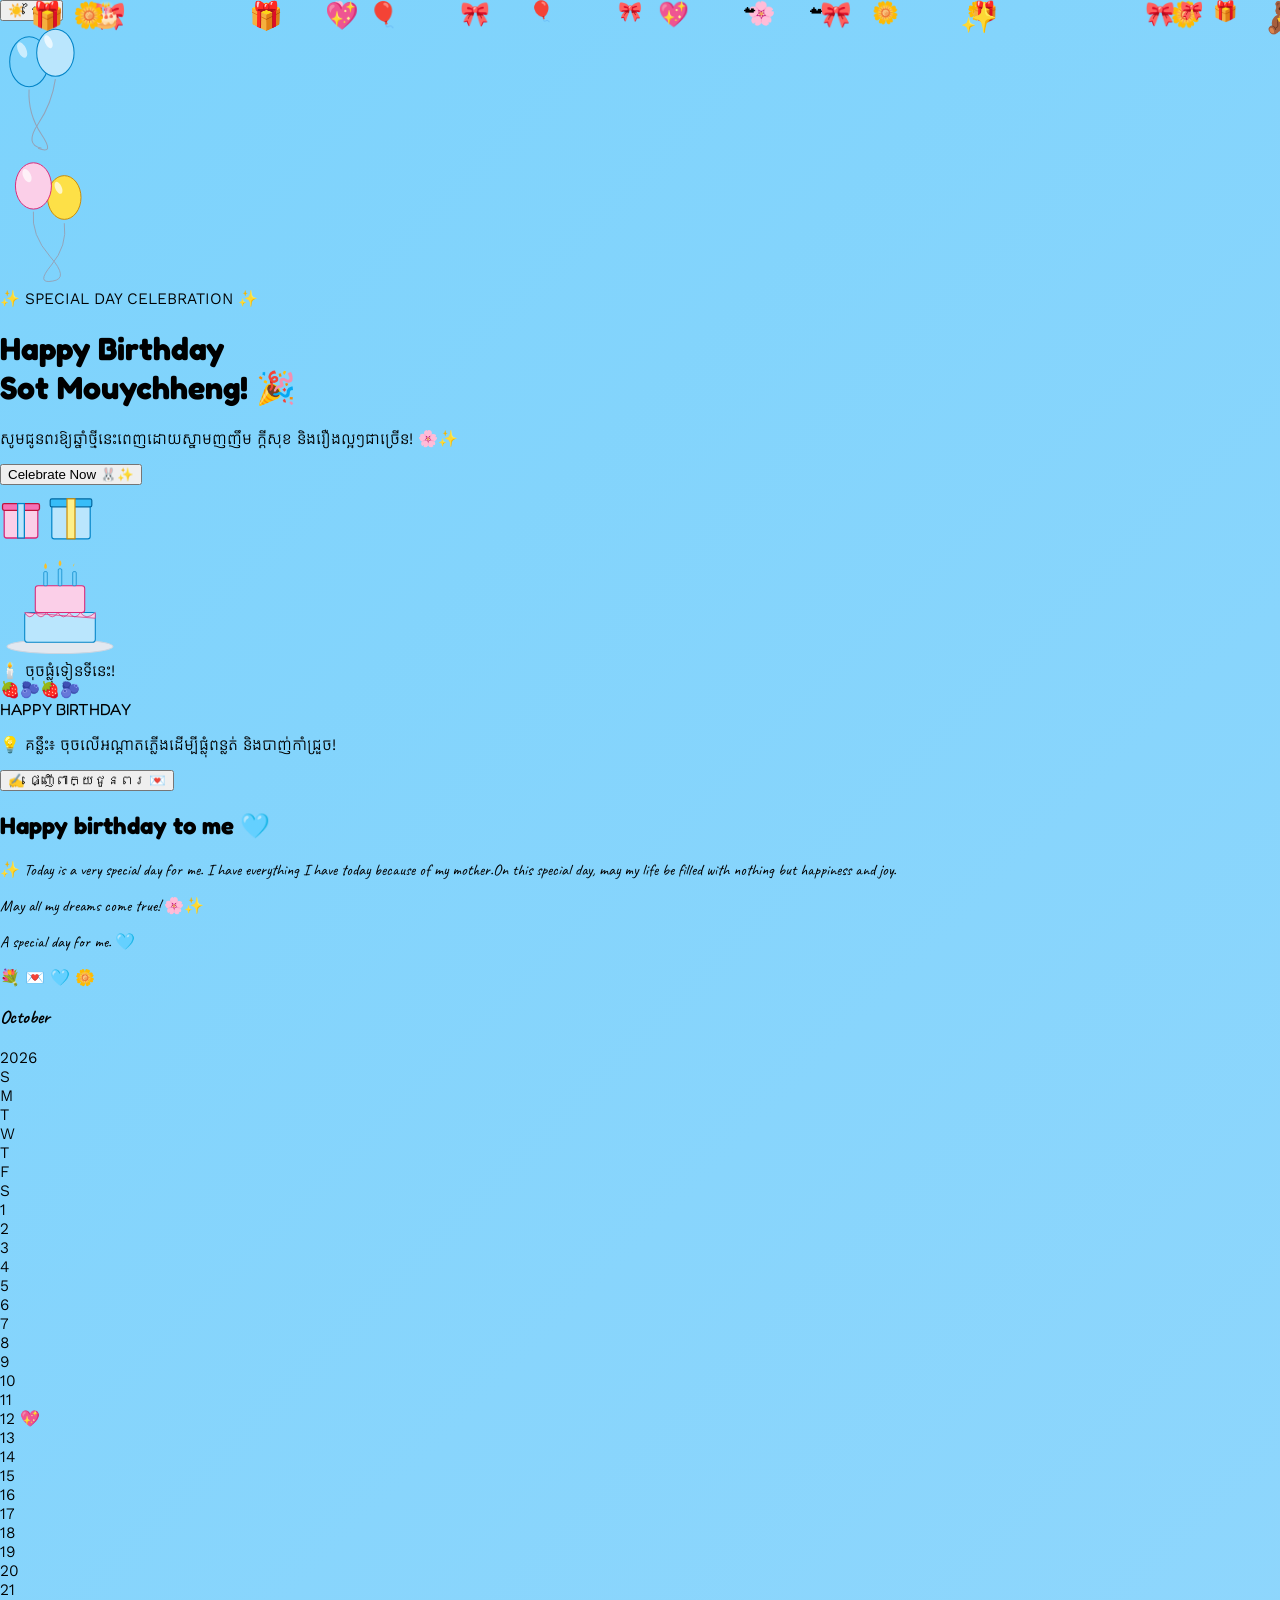
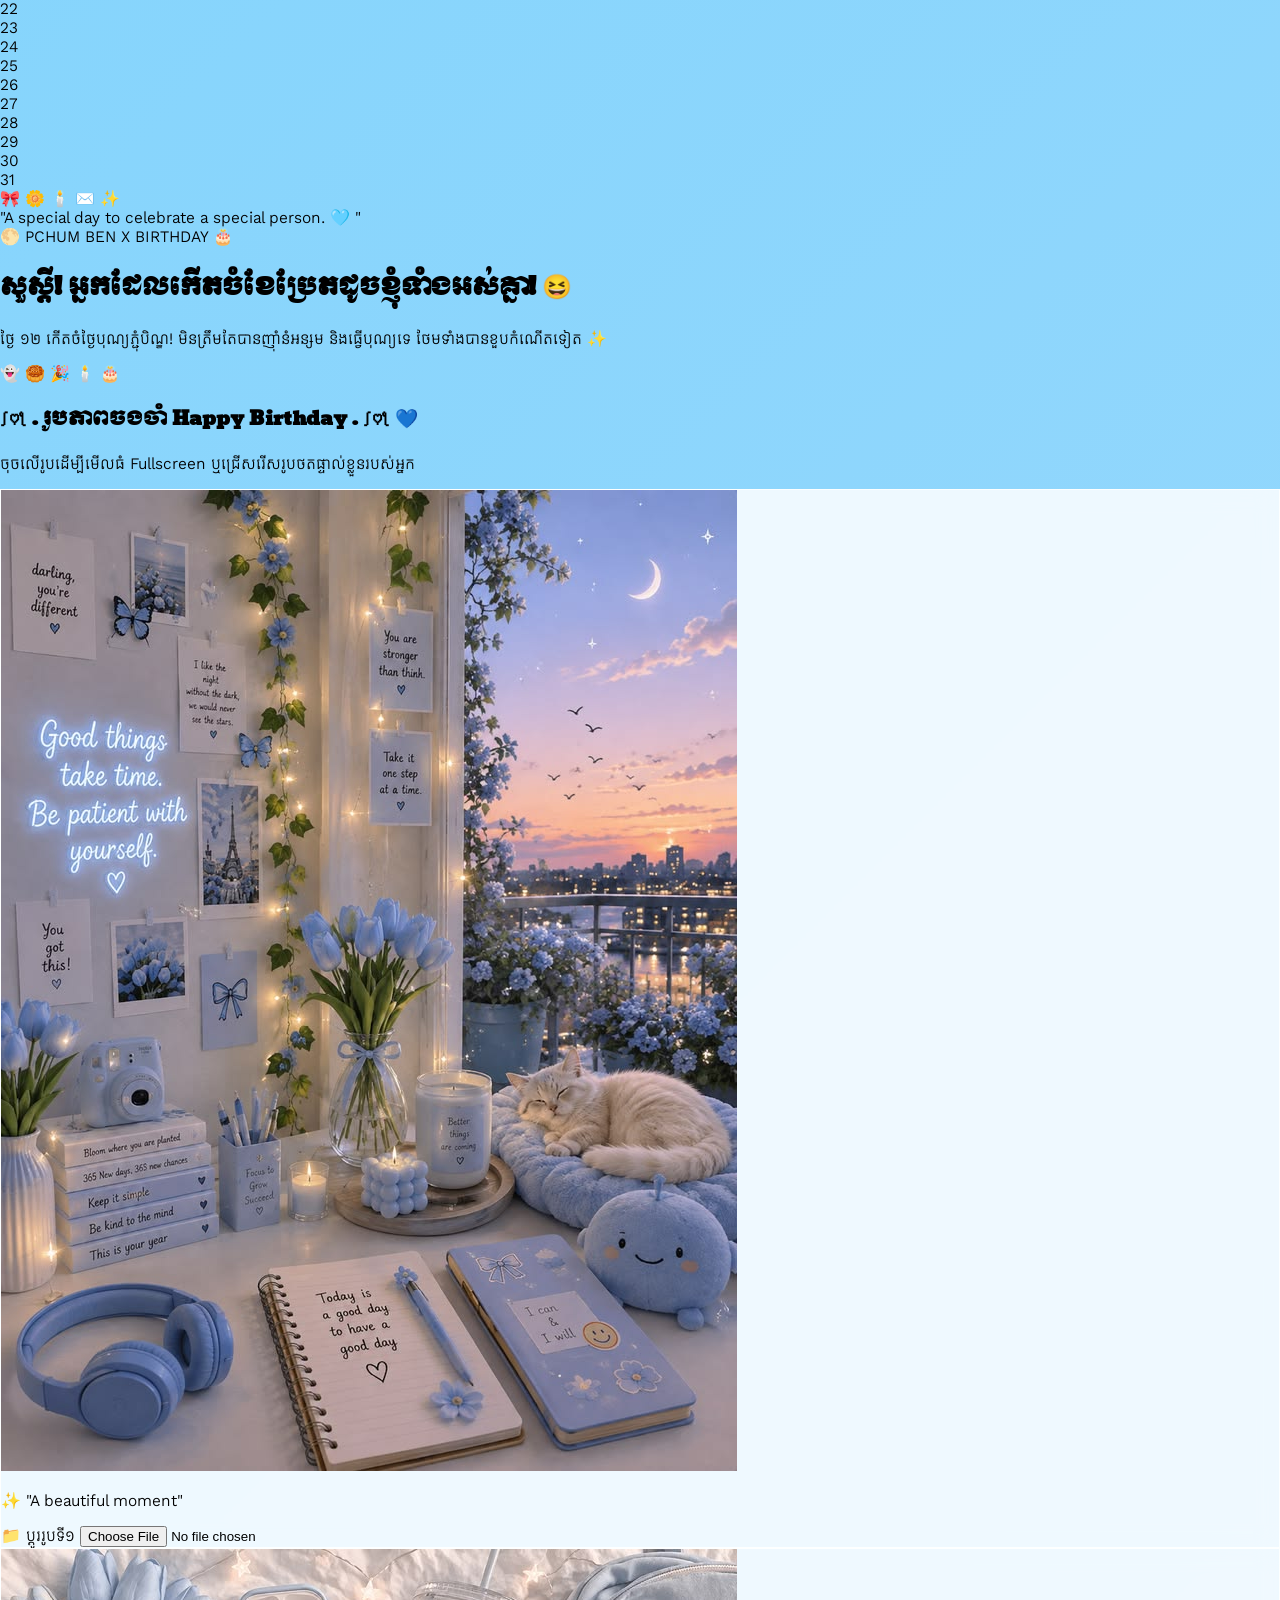
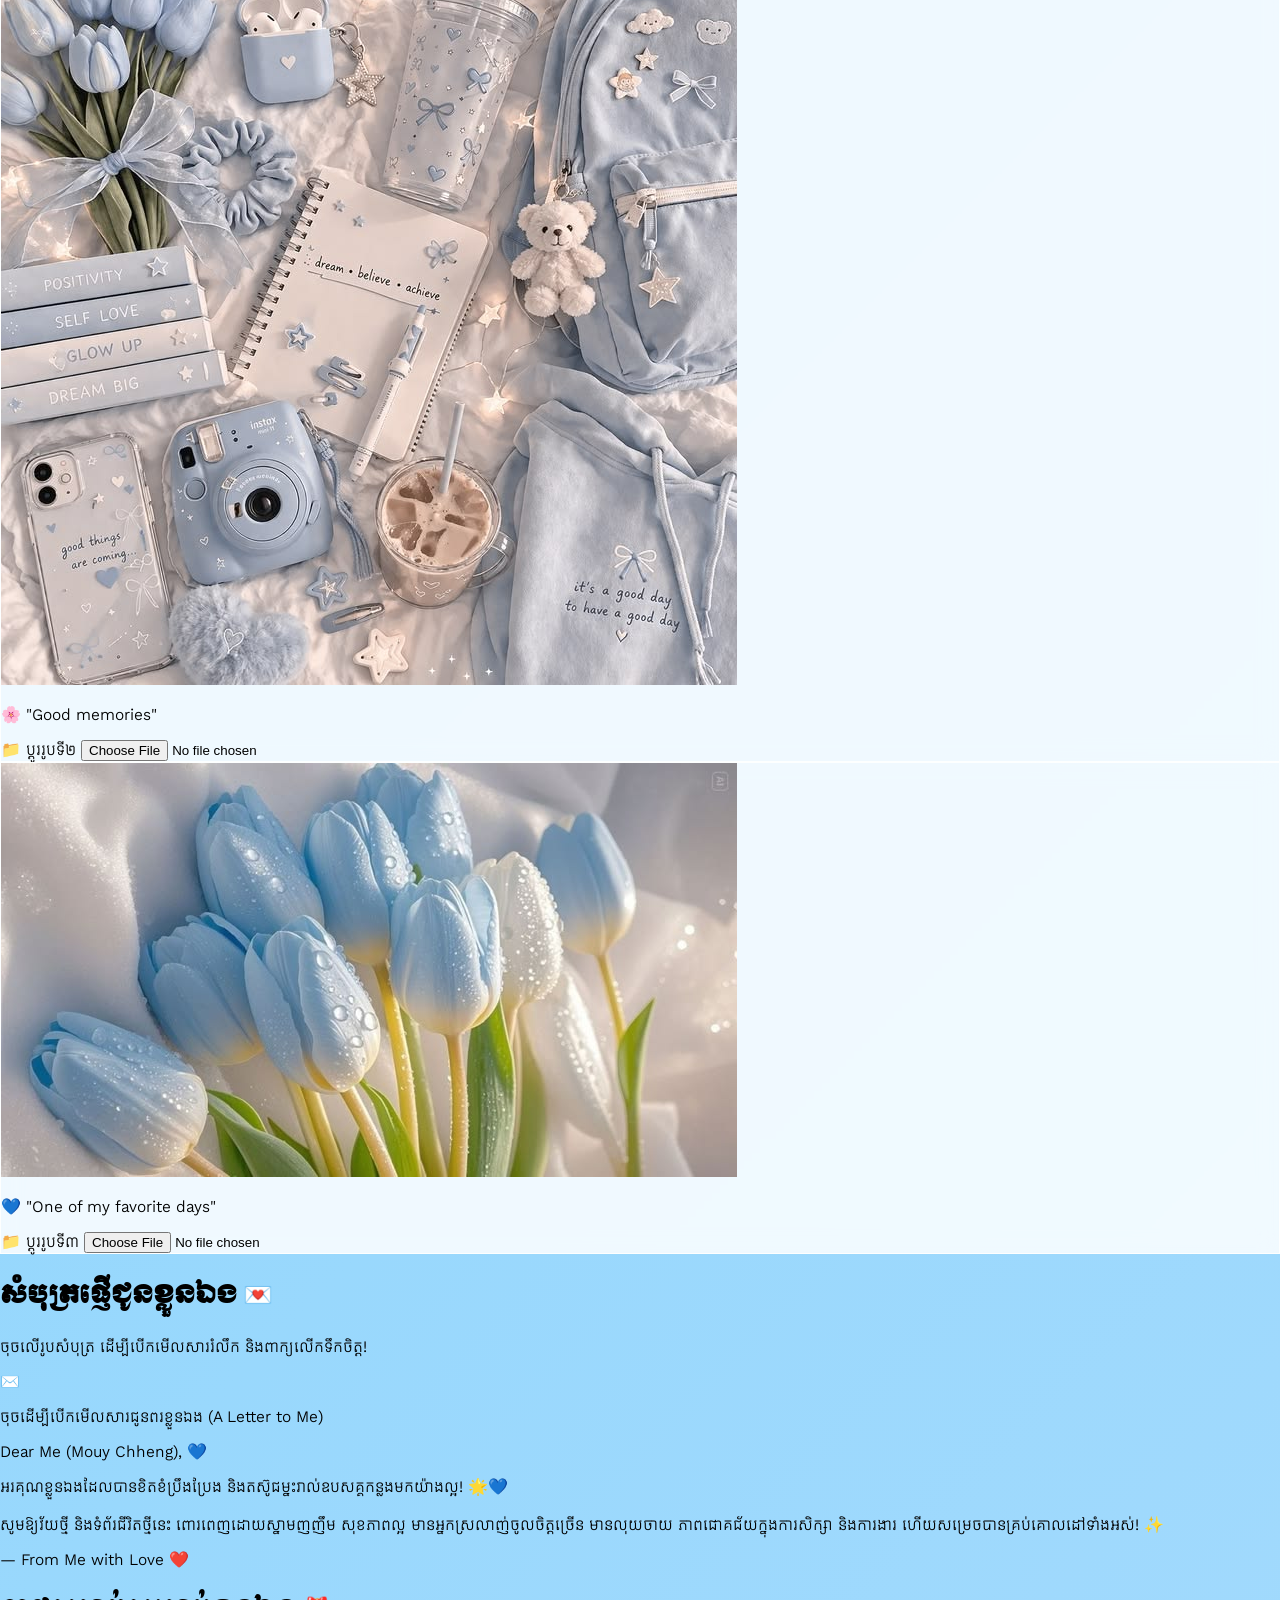
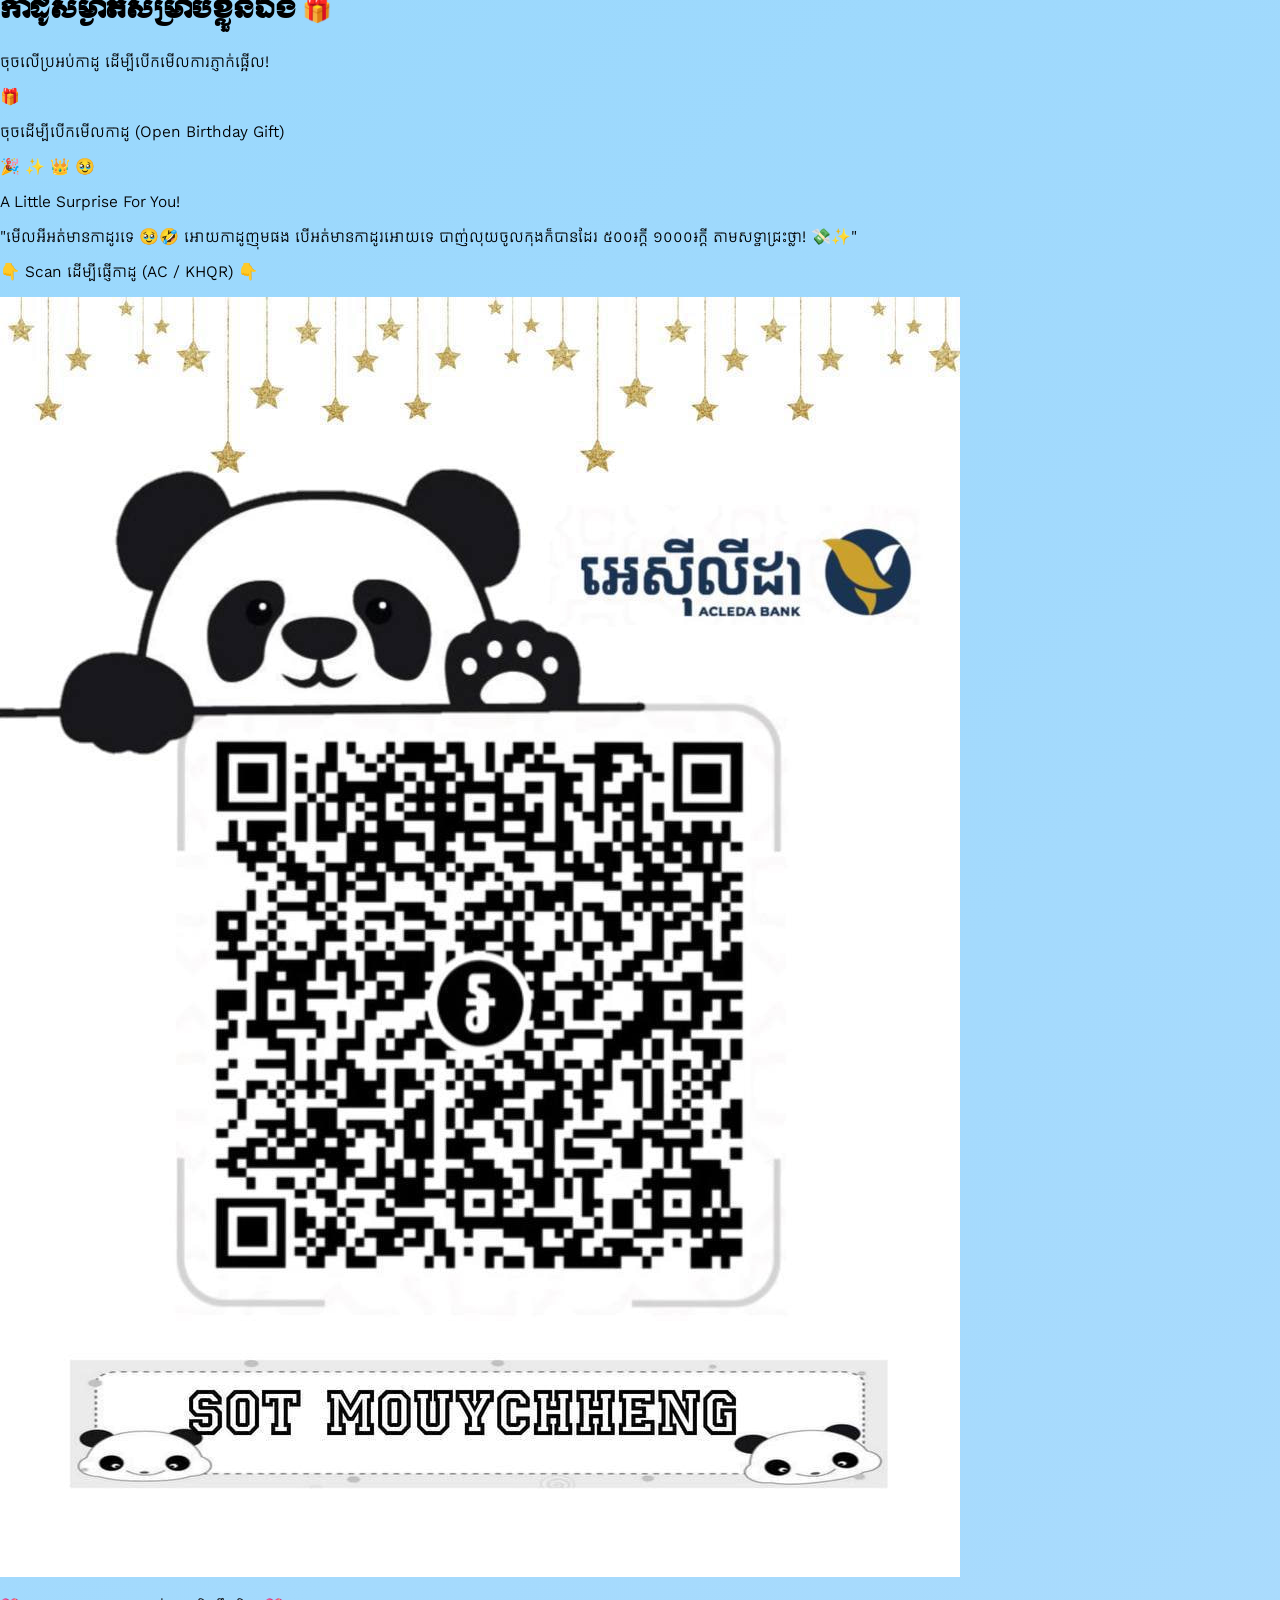
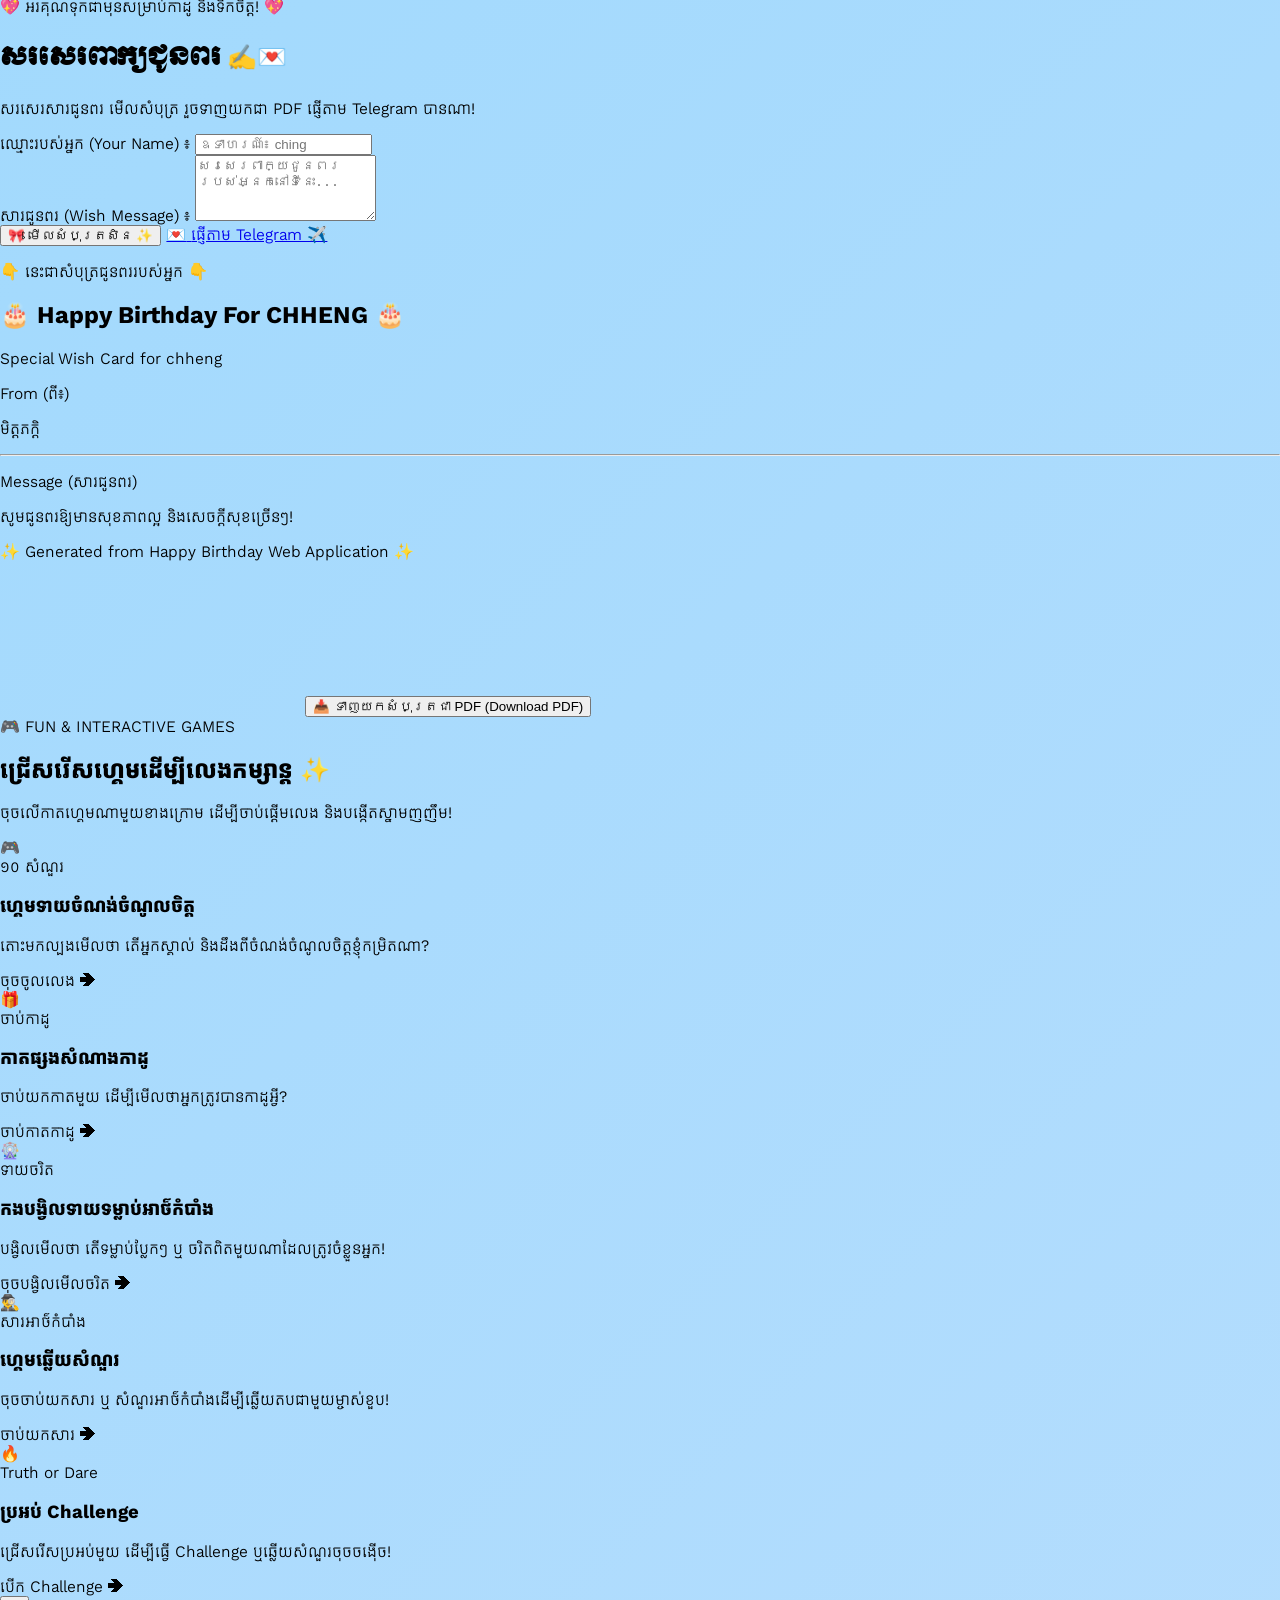
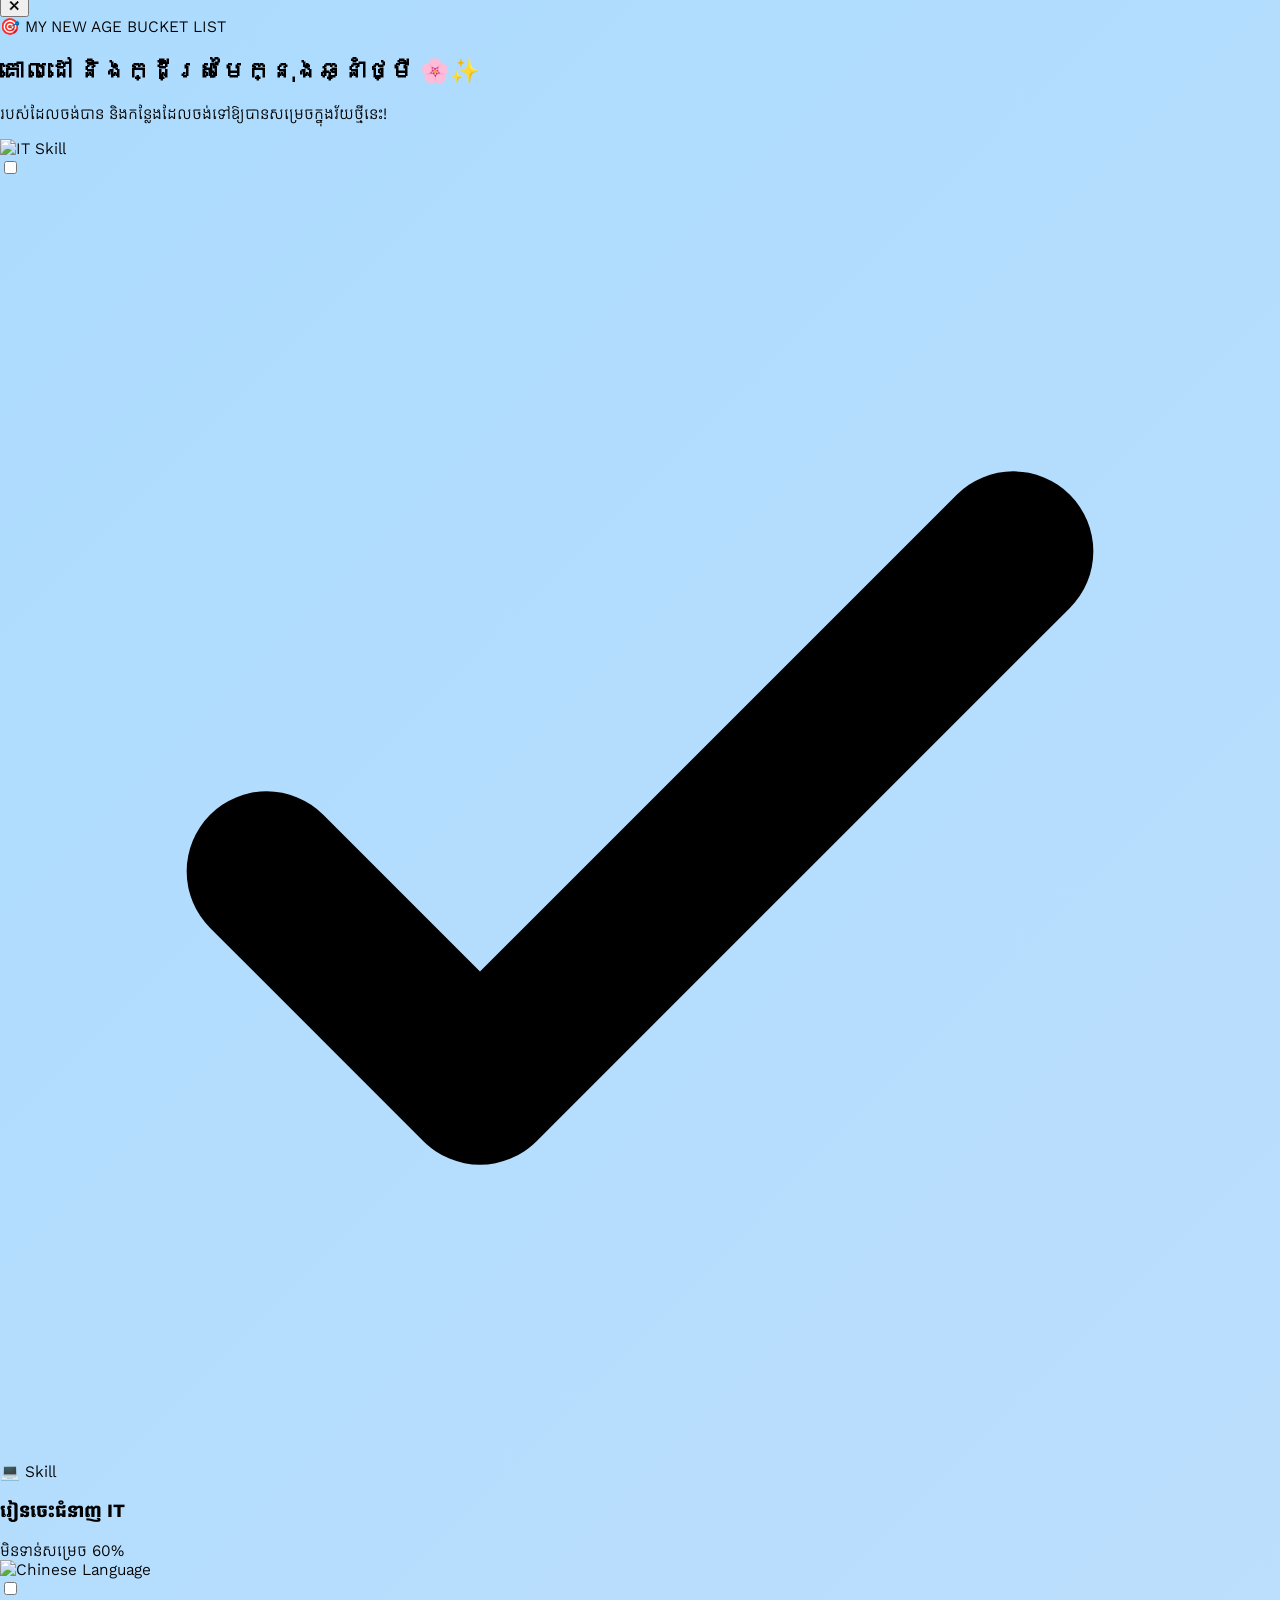
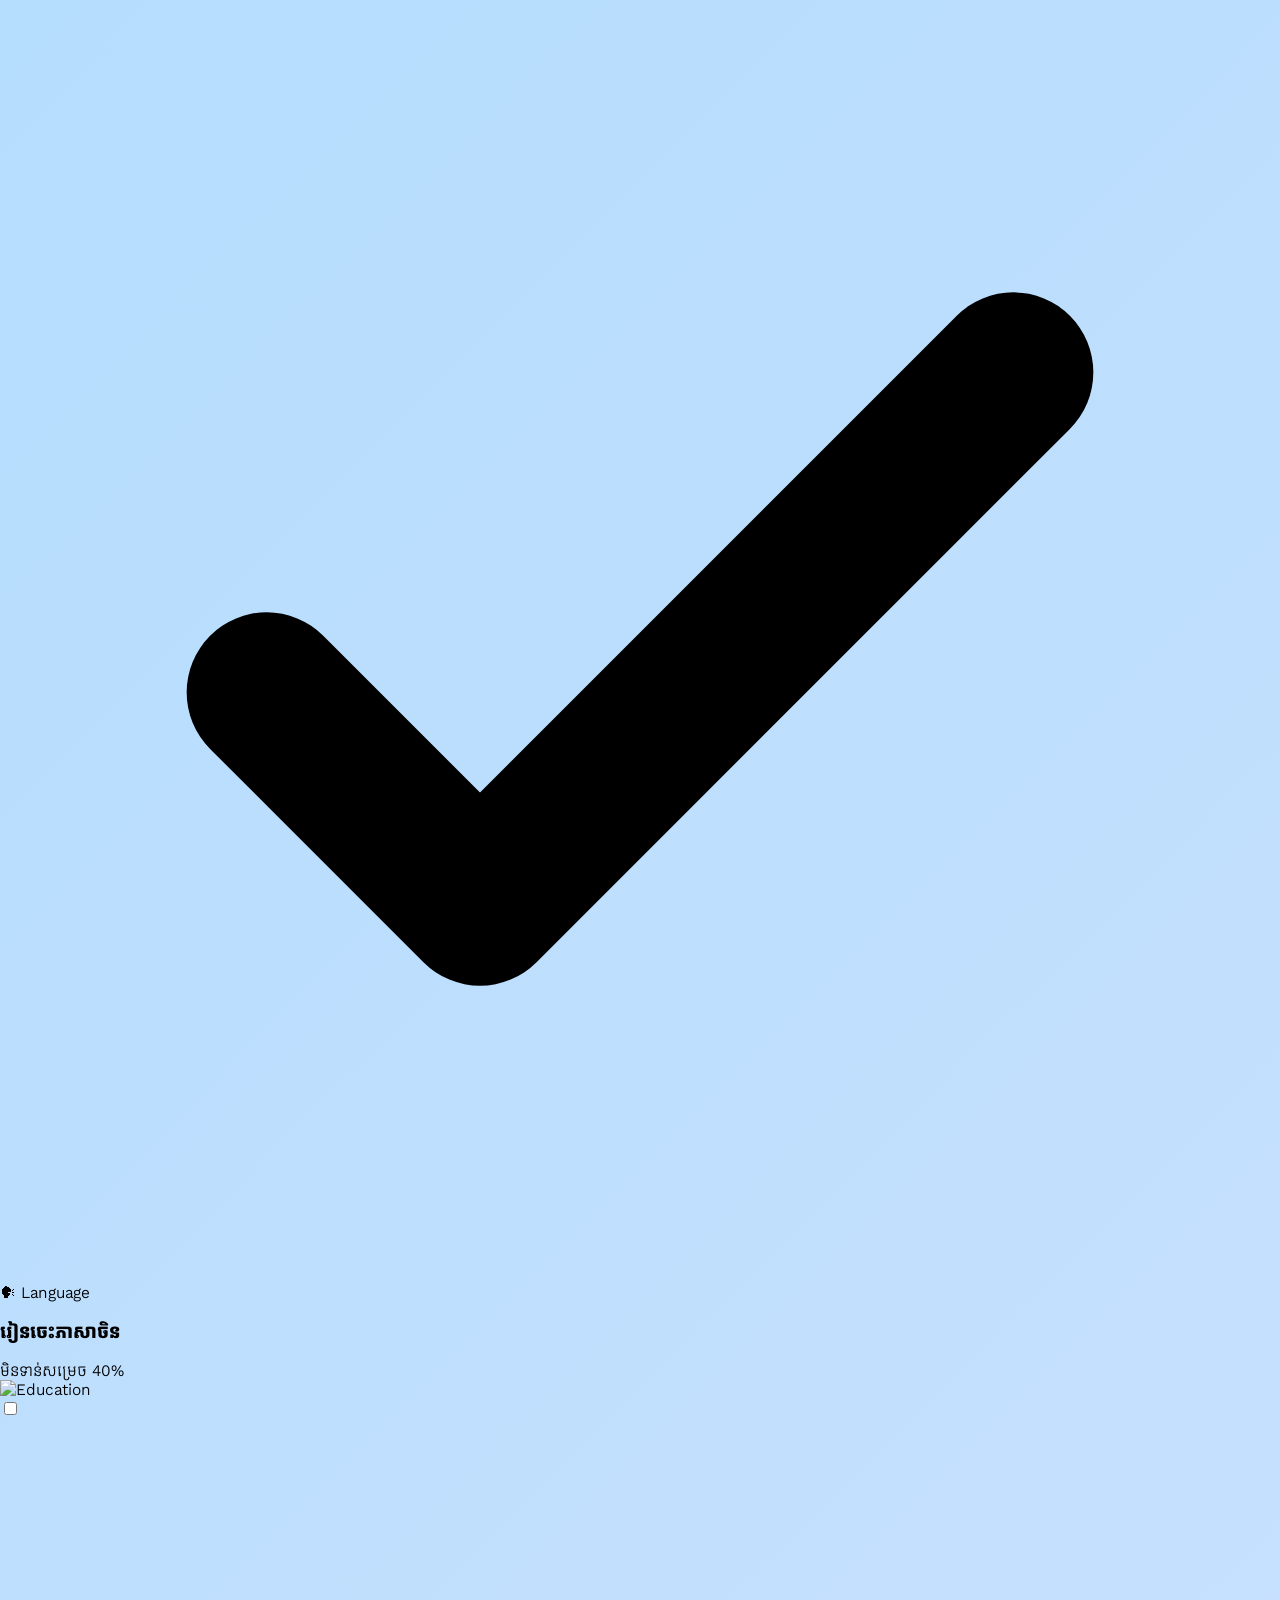
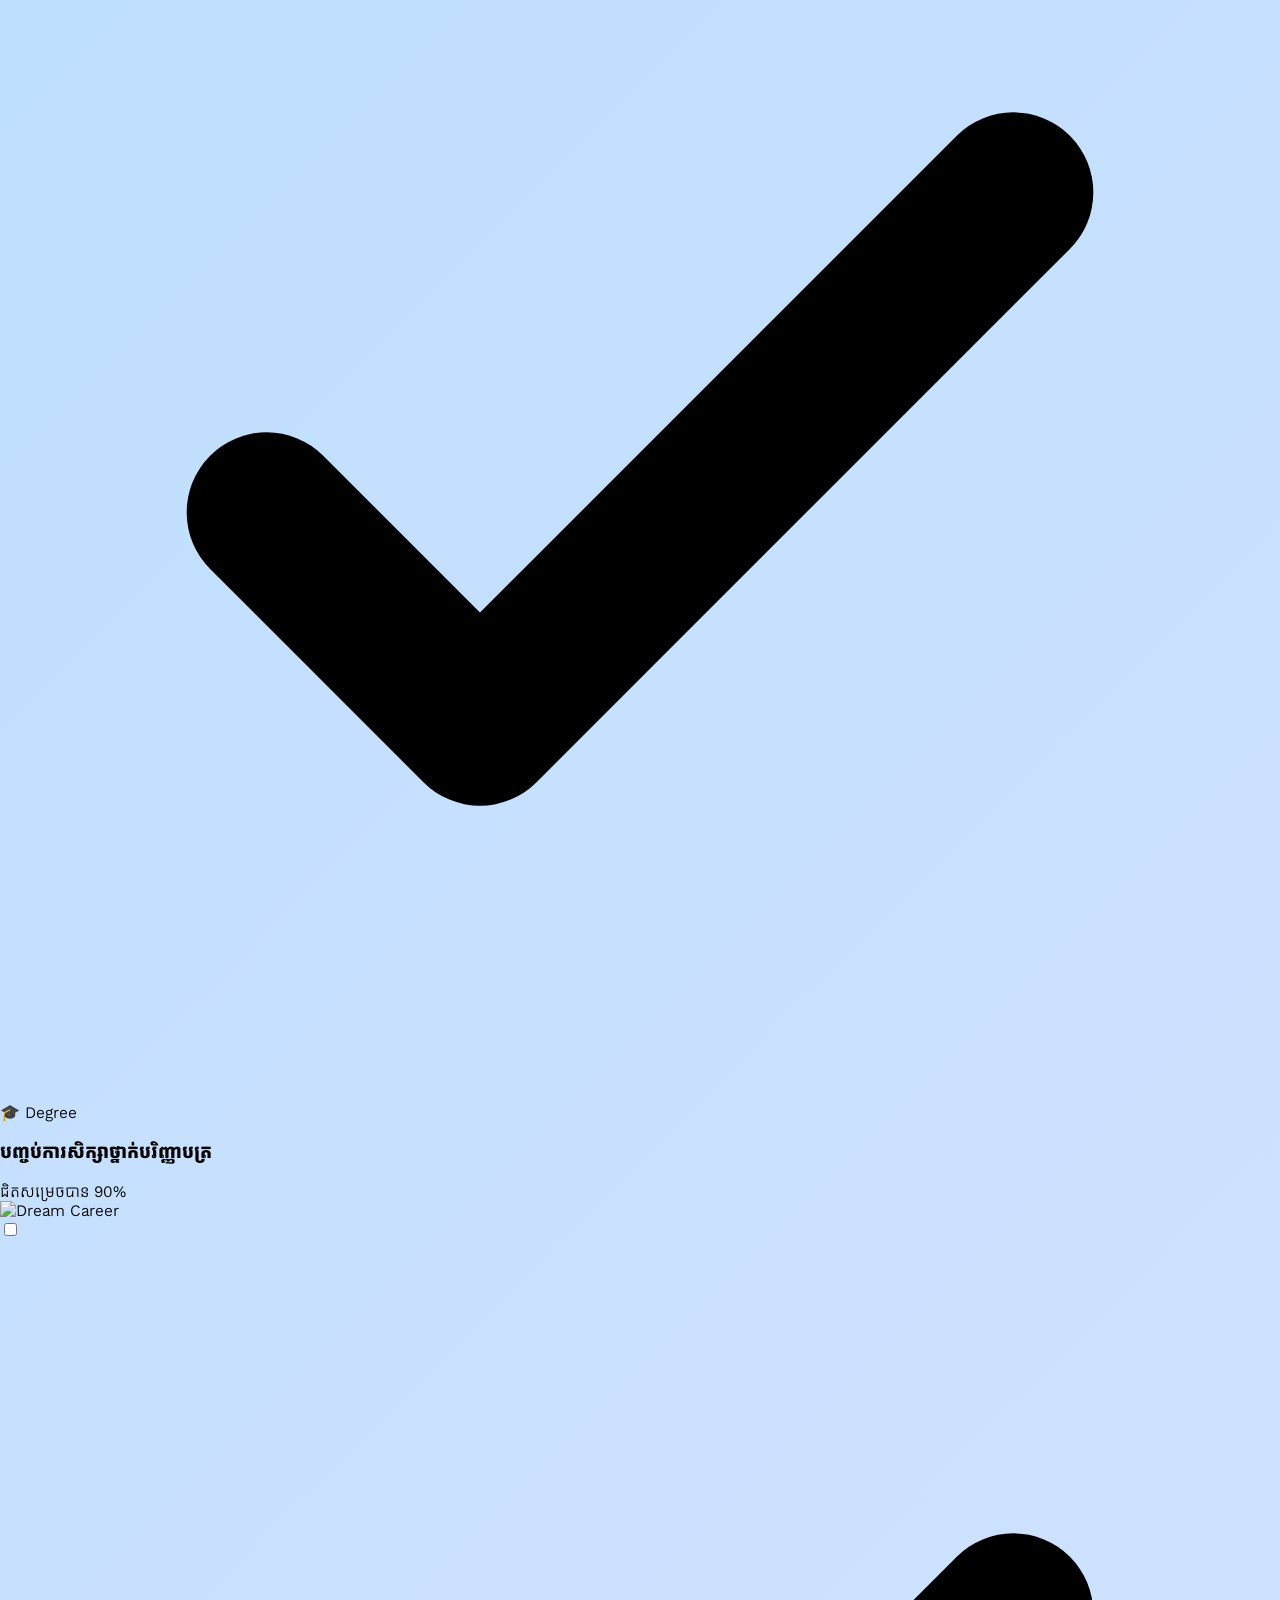
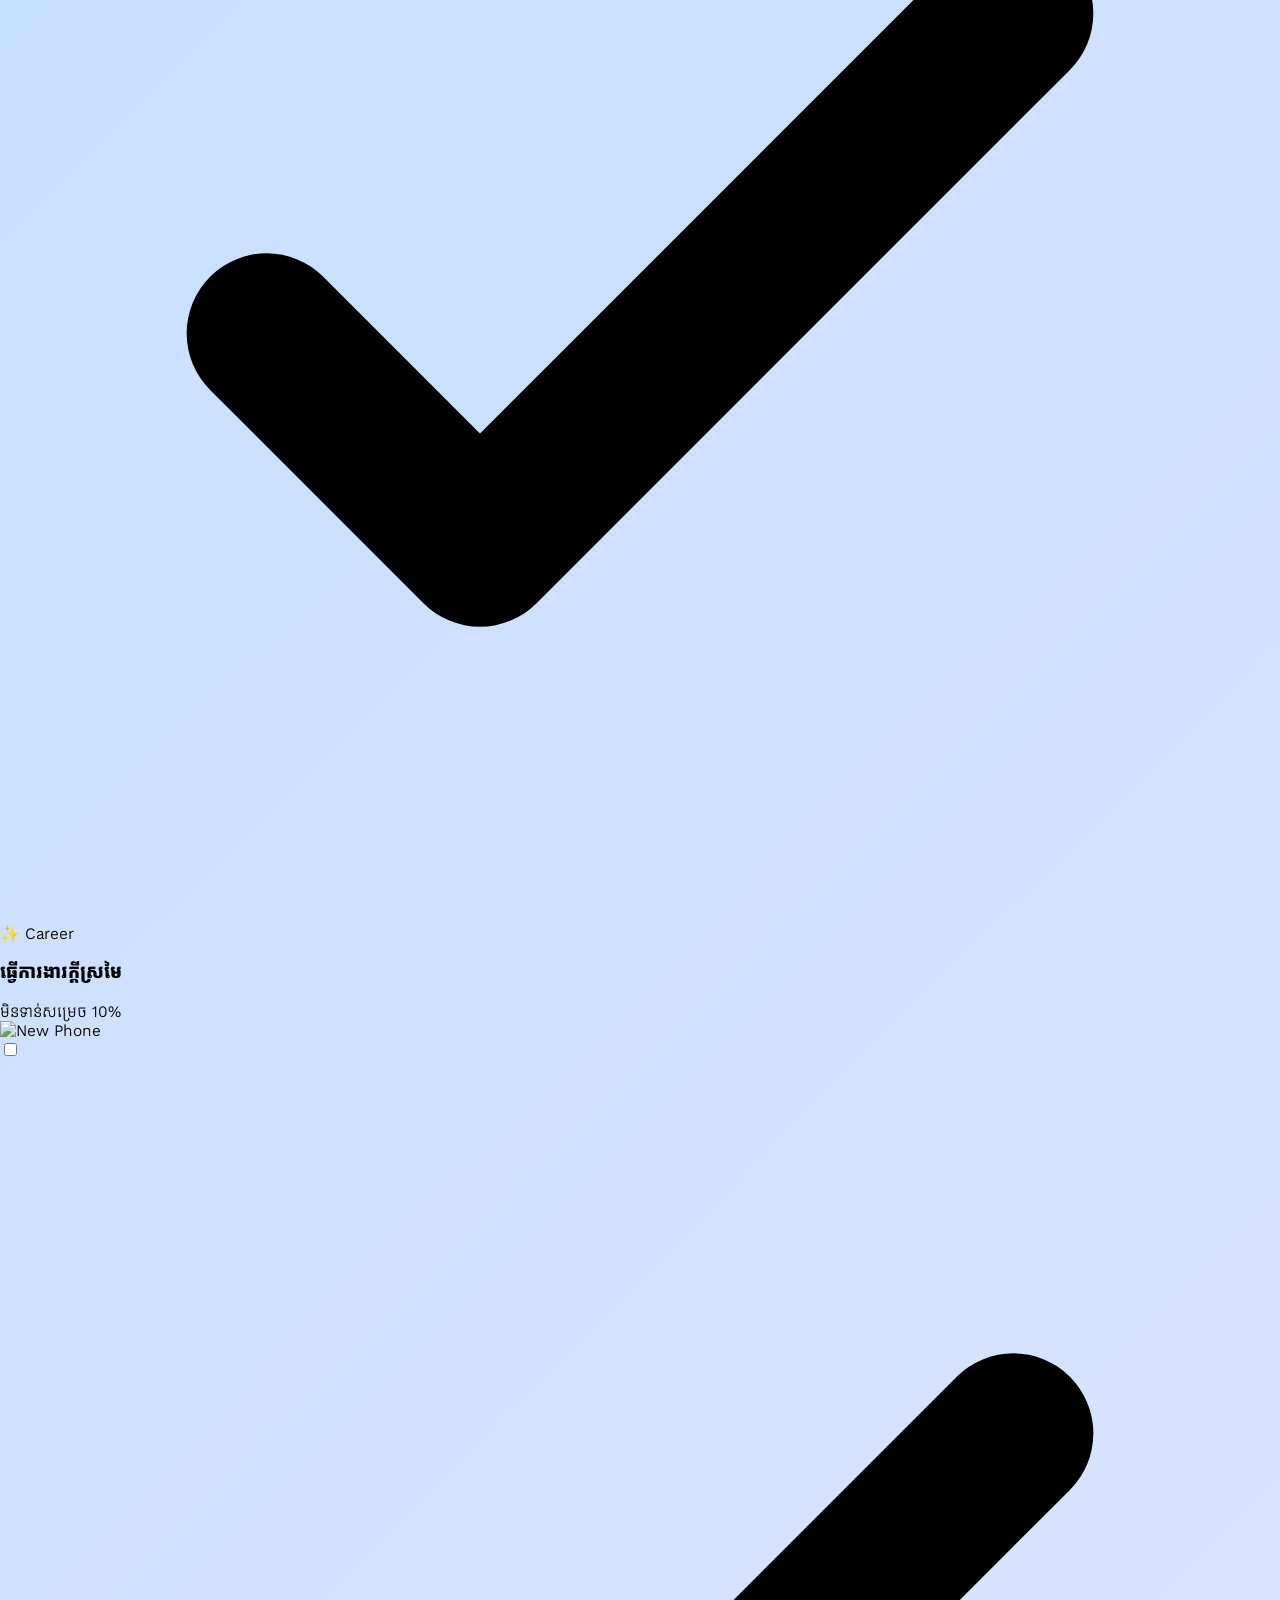
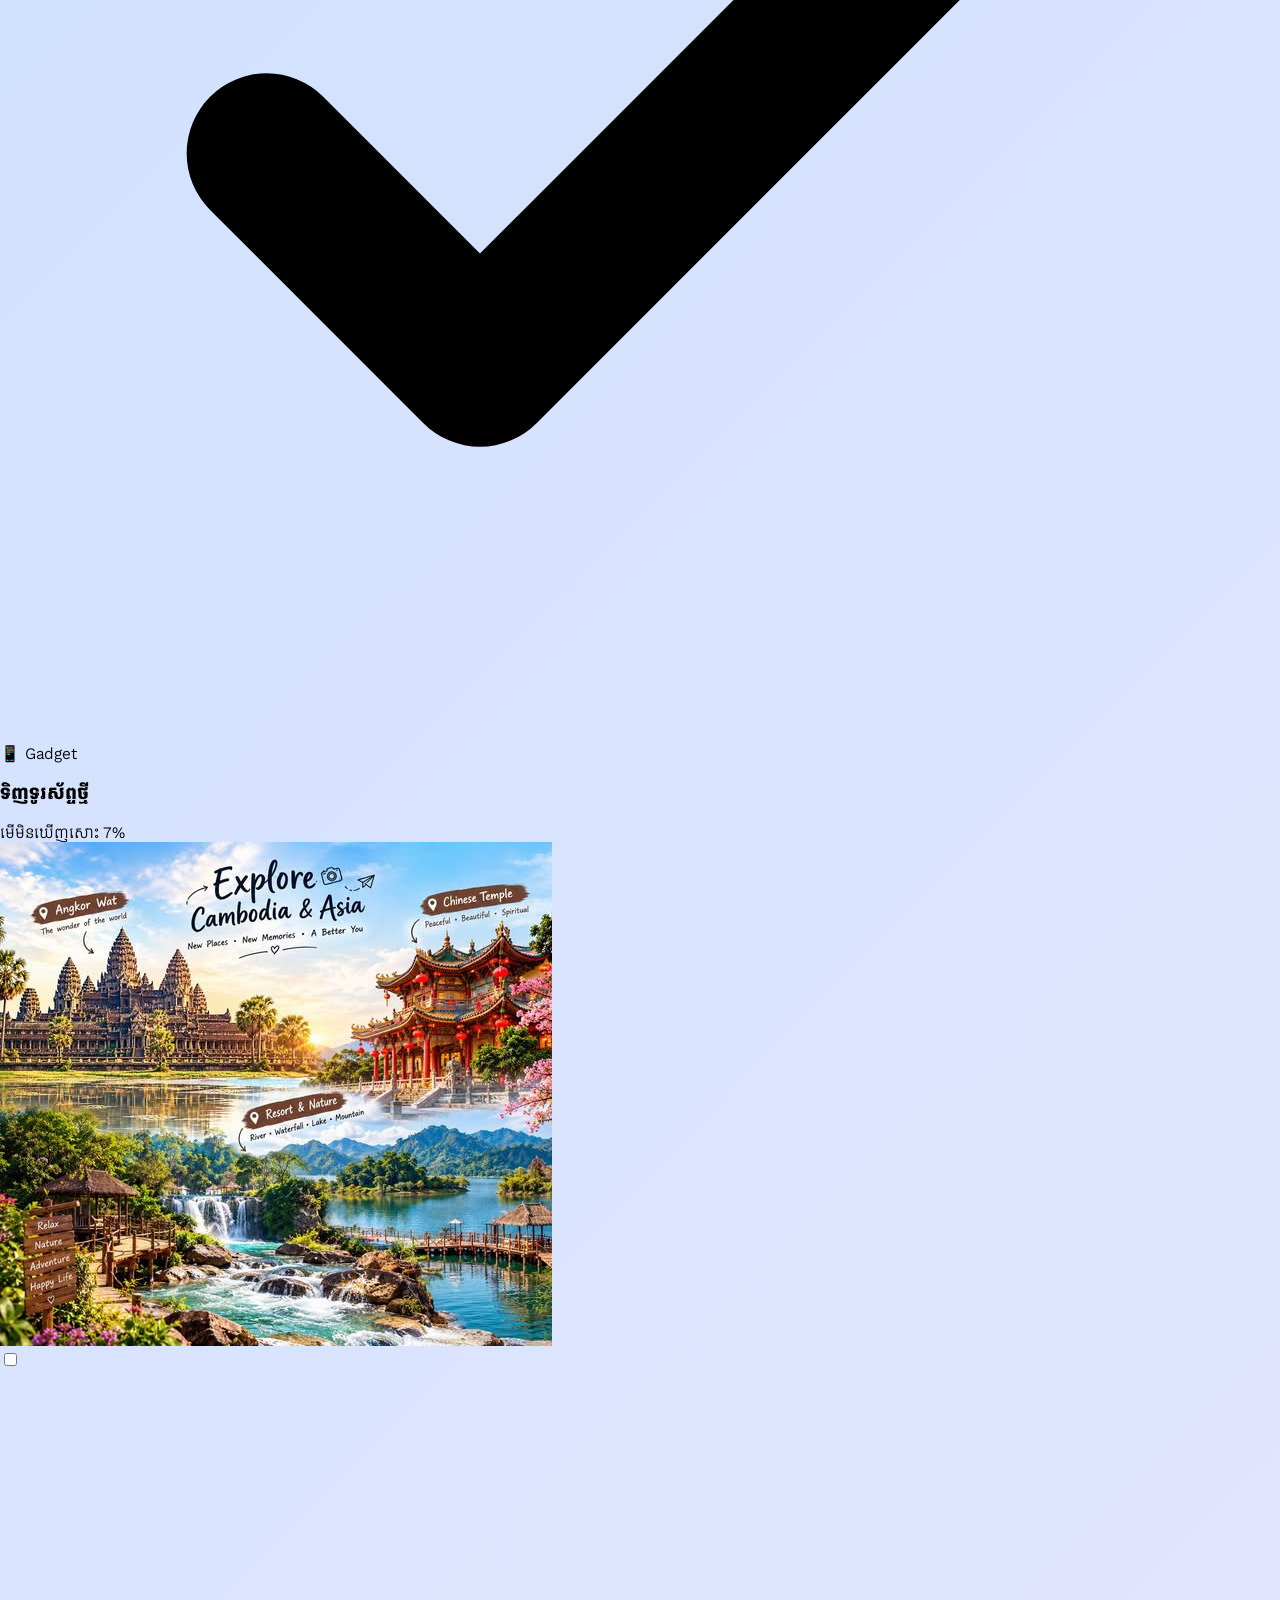
==== commit 451a061c: "បុណ្យភ្ជុំបិណ្ឌ" ====
--- a/index.html
+++ b/index.html
@@ -102,12 +102,12 @@
 <body class="text-slate-800 pb-20 selection:bg-pink-200 selection:text-pink-900 relative">
 
   <!-- Floating Theme Toggle Buttons (ប៊ូតុងដូរ Mode: ម៉ូតដើម និង ម៉ូតយប់) -->
-  <div class="fixed top-4 right-4 z-50 flex items-center bg-white/80 dark:bg-slate-800/80 backdrop-blur-md p-1.5 rounded-full shadow-lg border border-pink-200">
-    <button id="themeToggleBtn" onclick="toggleTheme()" class="flex items-center gap-1.5 px-3 py-1 rounded-full text-xs font-bold transition-all bg-pink-100 text-pink-600 hover:bg-pink-200 cursor-pointer">
-      <span id="themeIcon">☀️</span>
-      <span id="themeText">ម៉ូតដើម</span>
-    </button>
-  </div>
+<div class="fixed top-4 right-4 z-50 flex items-center bg-white/90 dark:bg-slate-800/90 backdrop-blur-md p-2 rounded-full shadow-xl border-2 border-pink-300">
+  <button id="themeToggleBtn" onclick="toggleTheme()" class="flex items-center gap-2 px-4 py-2 rounded-full text-sm sm:text-base font-bold transition-all duration-300 bg-pink-100 text-pink-600 hover:bg-pink-200 hover:scale-105 active:scale-95 cursor-pointer shadow-sm">
+    <span id="themeIcon" class="text-lg">☀️</span>
+    <span id="themeText">ថ្ងៃ</span>
+  </button>
+</div>
 
   <!-- Floating Emoji Container -->
   <div class="floating-container" id="emojiContainer"></div>
@@ -132,11 +132,11 @@
     <!-- 6. Gift Section (កាដូសង្ងាត់សម្រាប់ខ្លួនឯង - នៅលើហ្គេម) -->
     <div data-include="components/gift-section.html"></div>
 
-    <!-- 7. Fun & Interactive Games Section (ហ្គេមកម្សាន្ត - នៅខាងក្រោមកាដូ) -->
+    <!-- 7. Wish Section -->
+    <div data-include="components/wish-section.html"></div>
+
+    <!-- 8. Fun & Interactive Games Section (ហ្គេមកម្សាន្ត - នៅខាងក្រោមកាដូ) -->
     <div data-include="components/games-section.html"></div>
-
-    <!-- 8. Wish Section -->
-    <div data-include="components/wish-section.html"></div>
 
     <!-- 9. BUCKET LIST SECTION -->
     <section class="py-8 px-2 sm:px-4 w-full">
@@ -530,12 +530,12 @@
 
       if (isDark) {
         icon.innerText = '🌙';
-        text.innerText = 'ម៉ូតយប់';
+        text.innerText = 'យប់';
         btn.classList.remove('bg-pink-100', 'text-pink-600');
         btn.classList.add('bg-indigo-950', 'text-indigo-300', 'border', 'border-indigo-700');
       } else {
         icon.innerText = '☀️';
-        text.innerText = 'ម៉ូតដើម';
+        text.innerText = 'ថ្ងៃ';
         btn.classList.remove('bg-indigo-950', 'text-indigo-300', 'border', 'border-indigo-700');
         btn.classList.add('bg-pink-100', 'text-pink-600');
       }
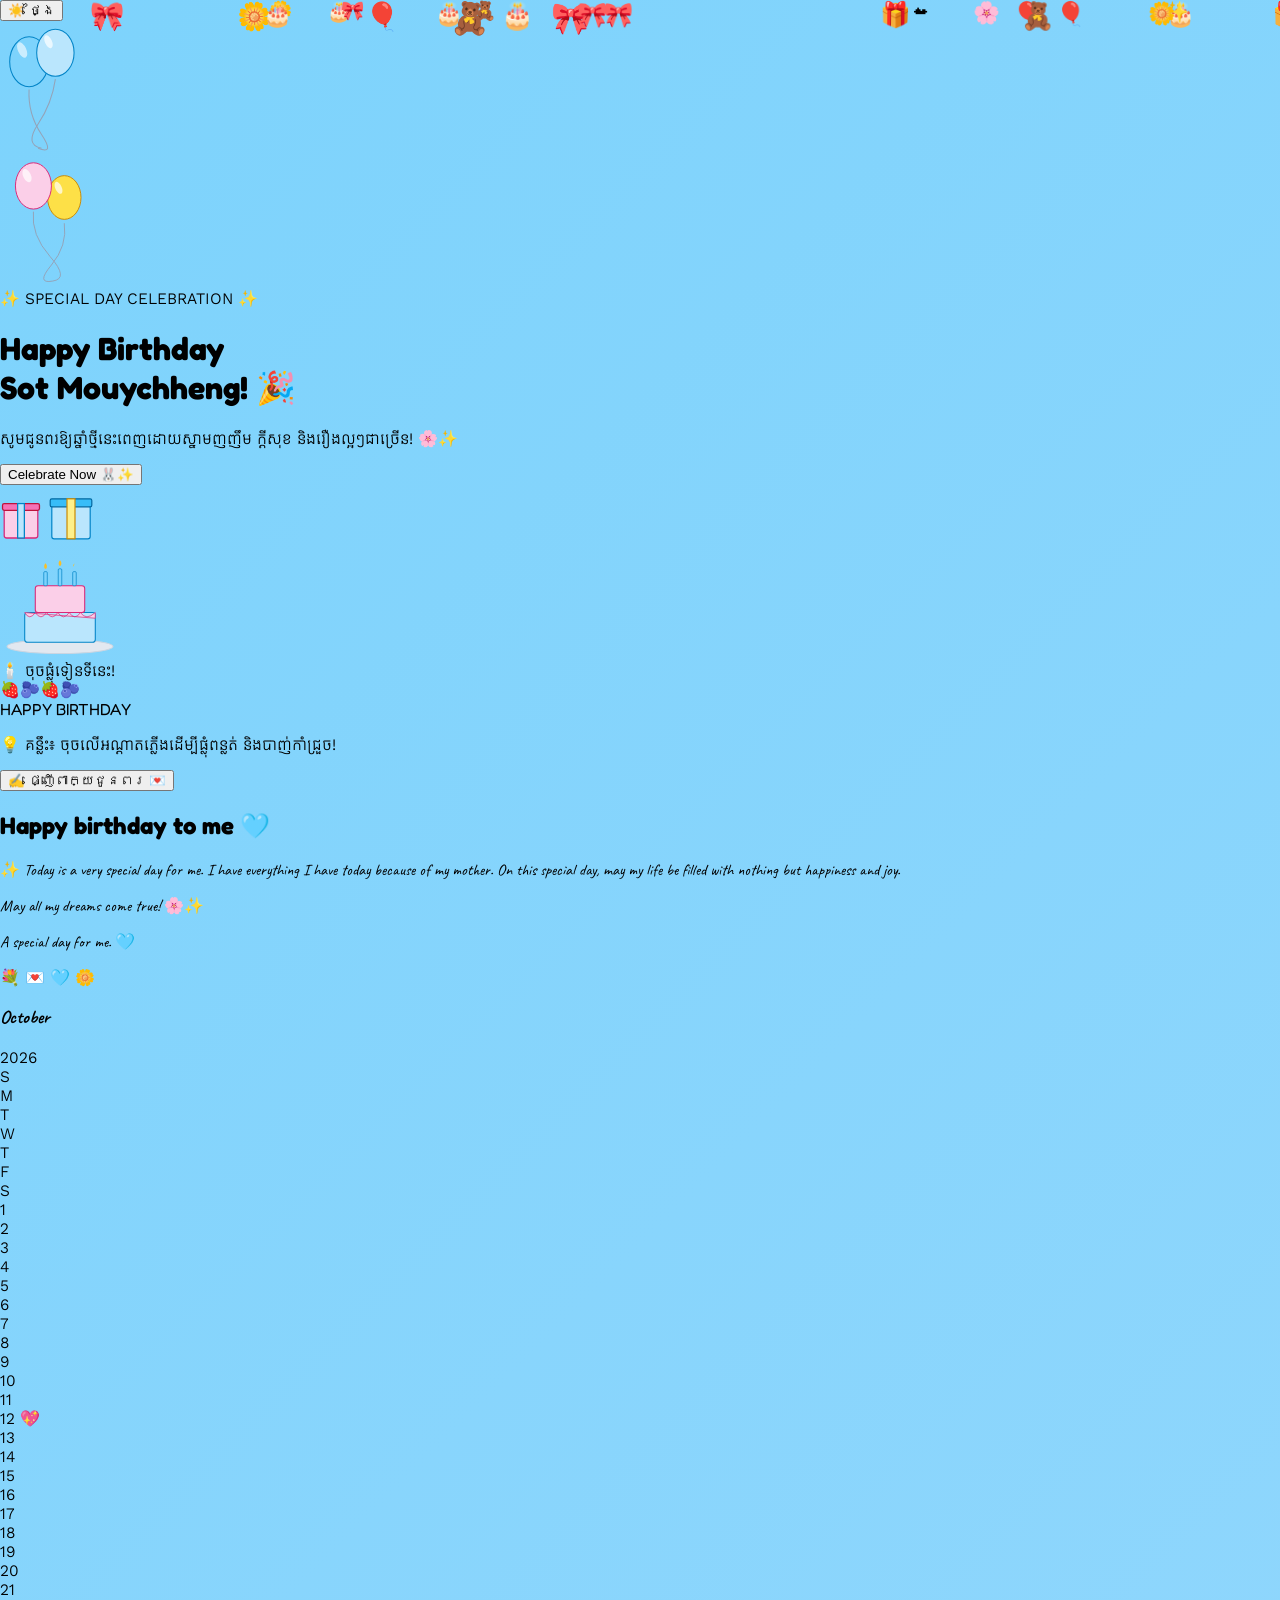
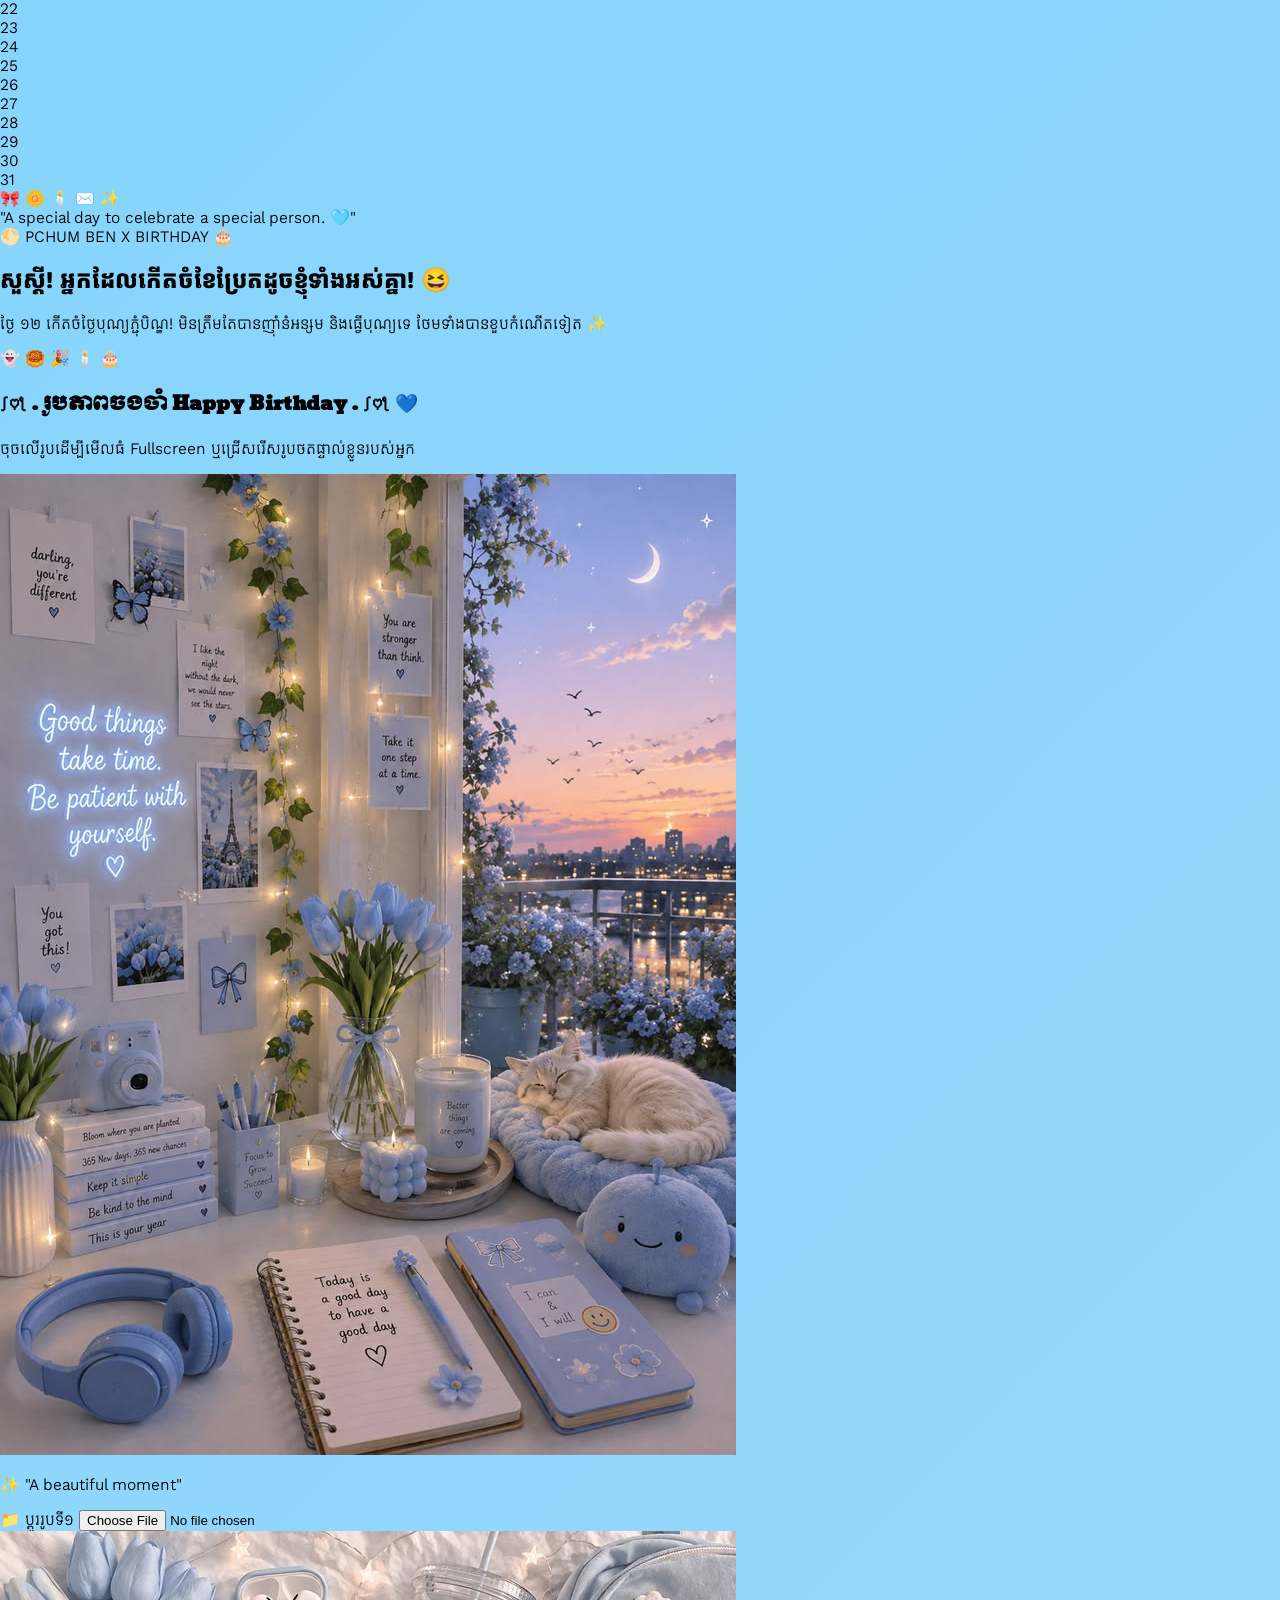
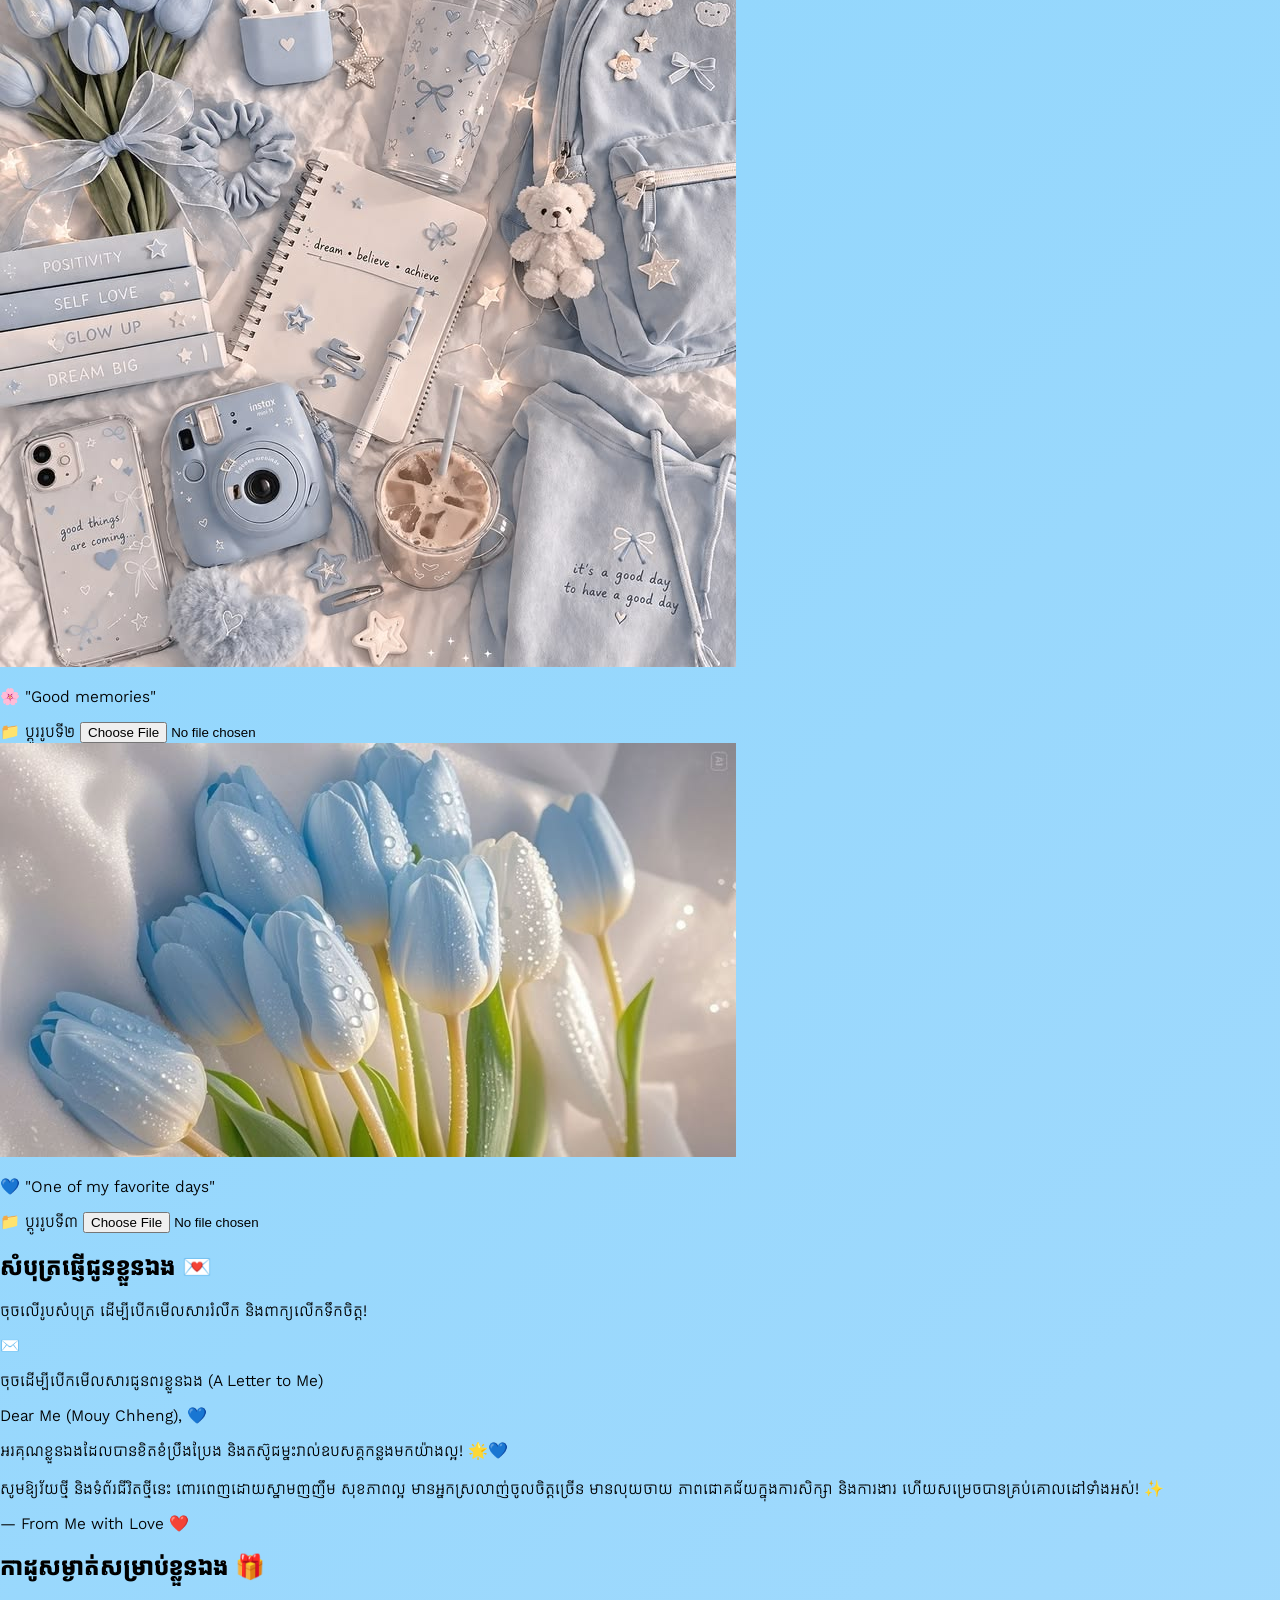
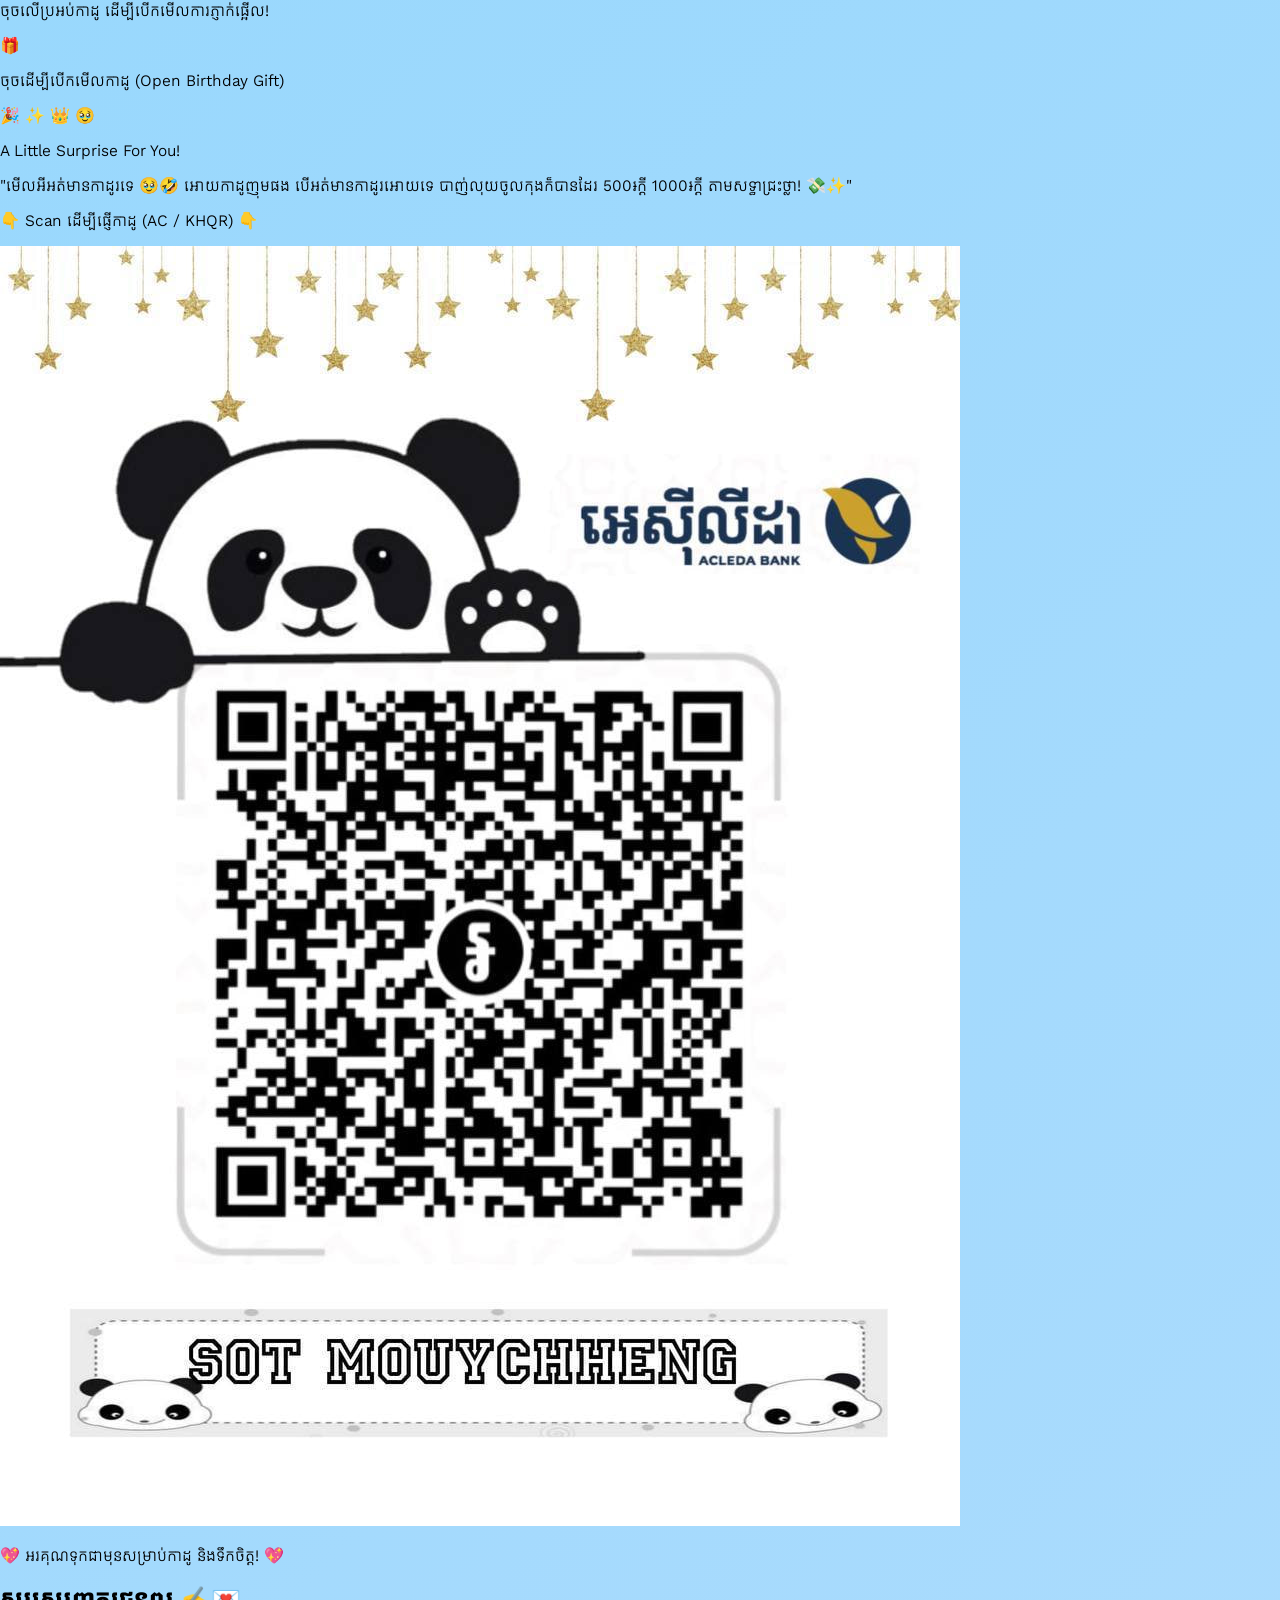
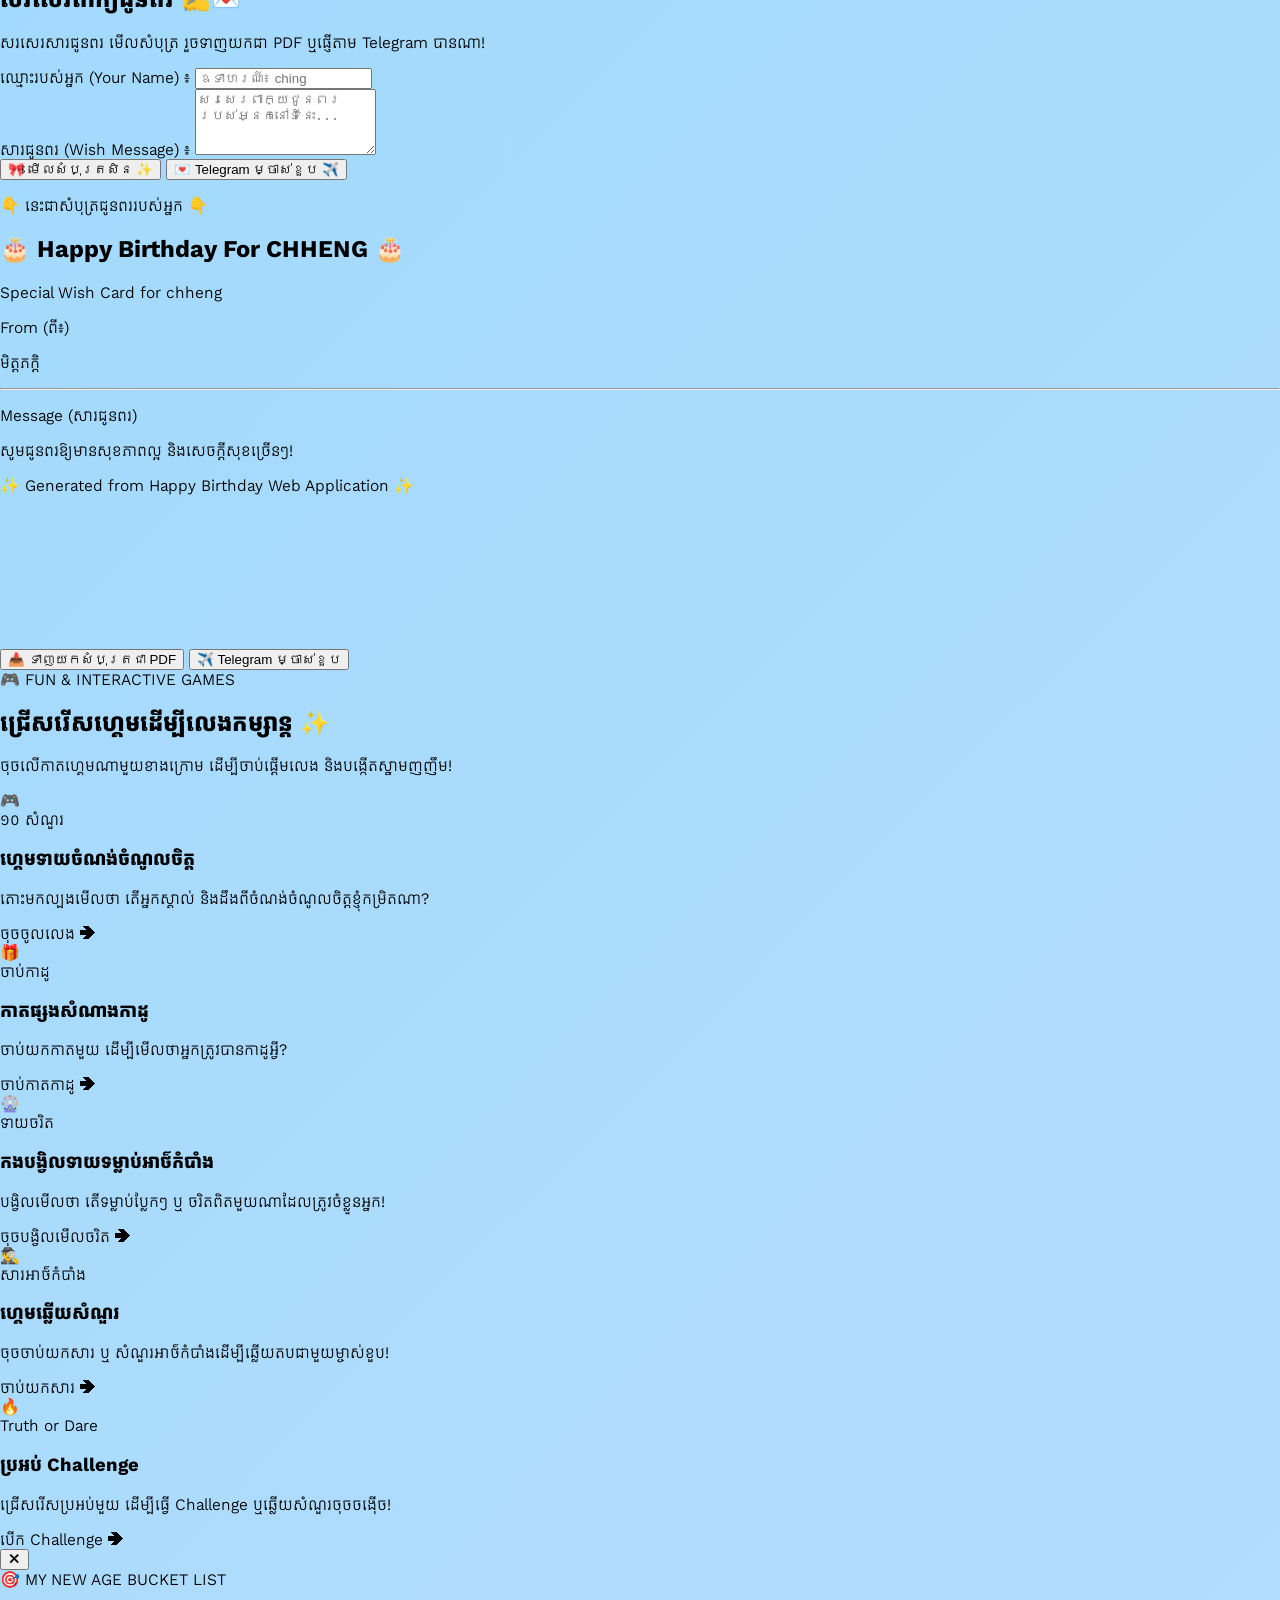
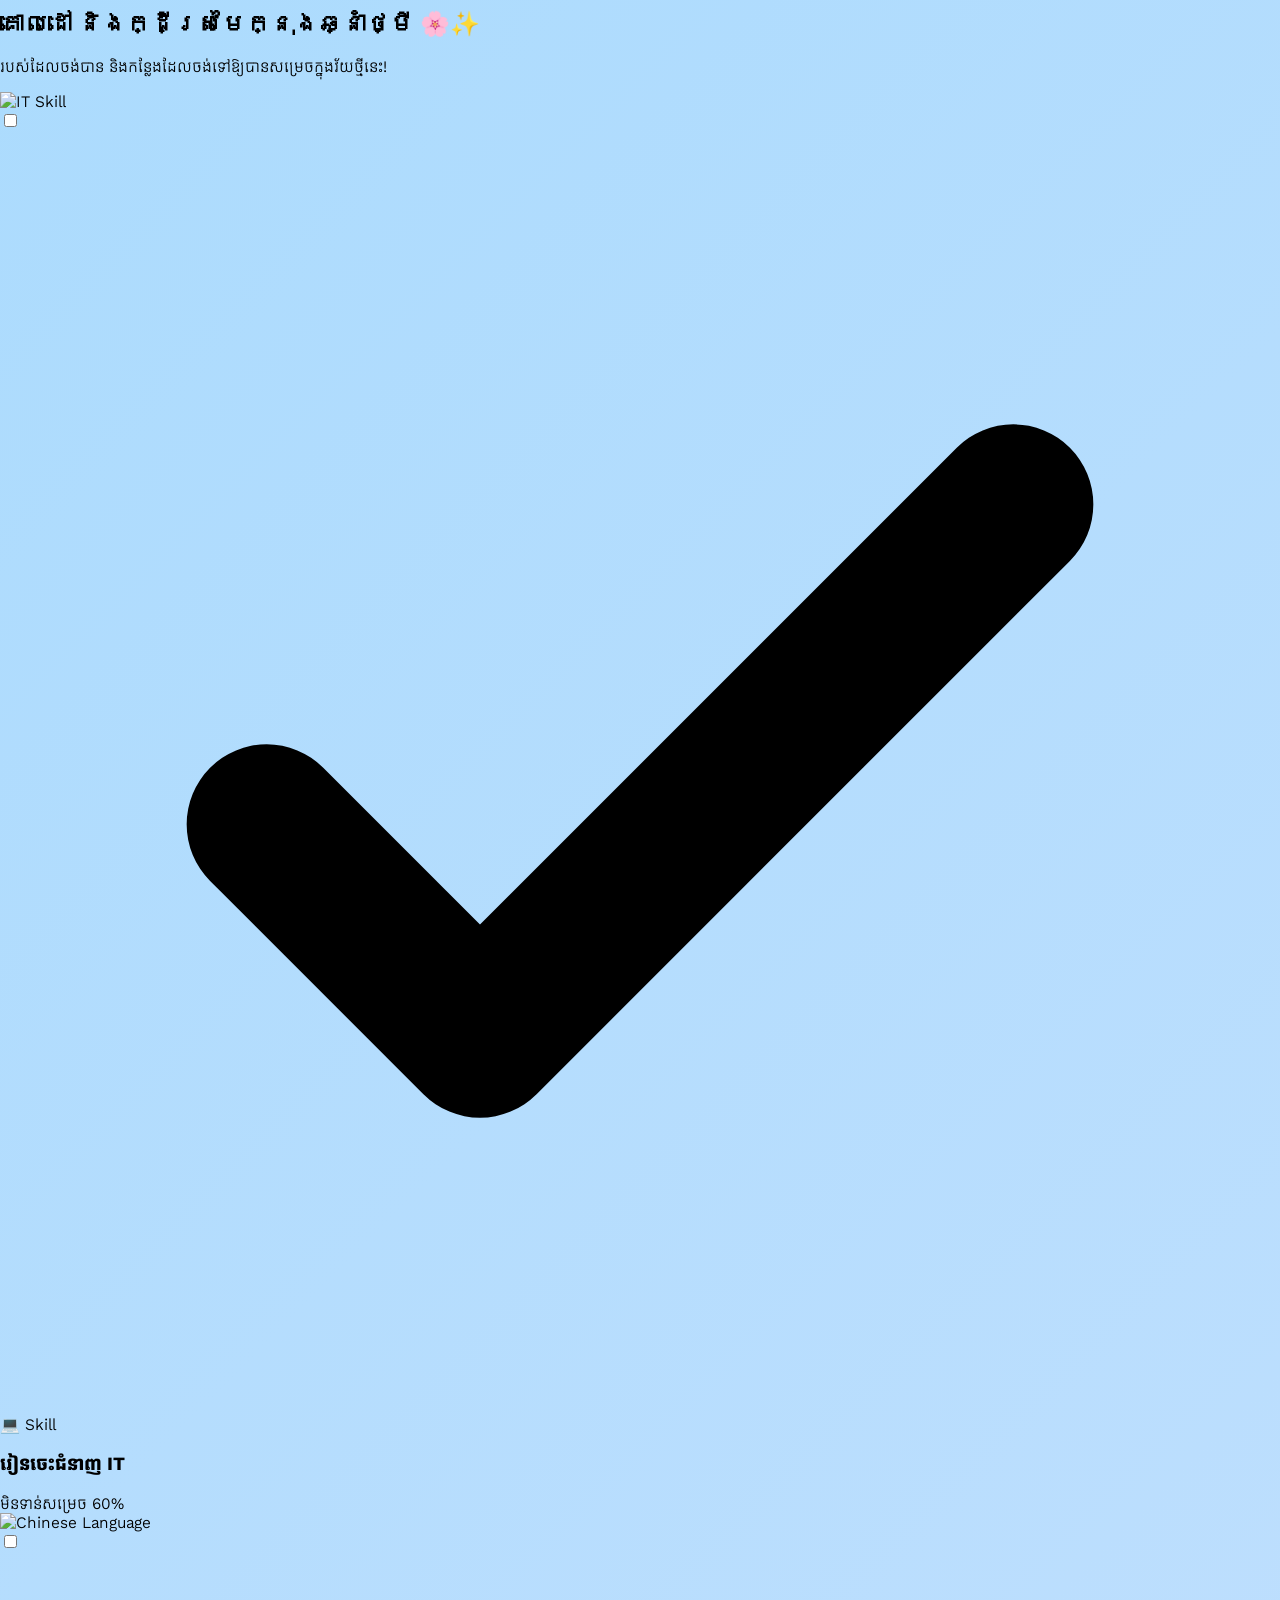
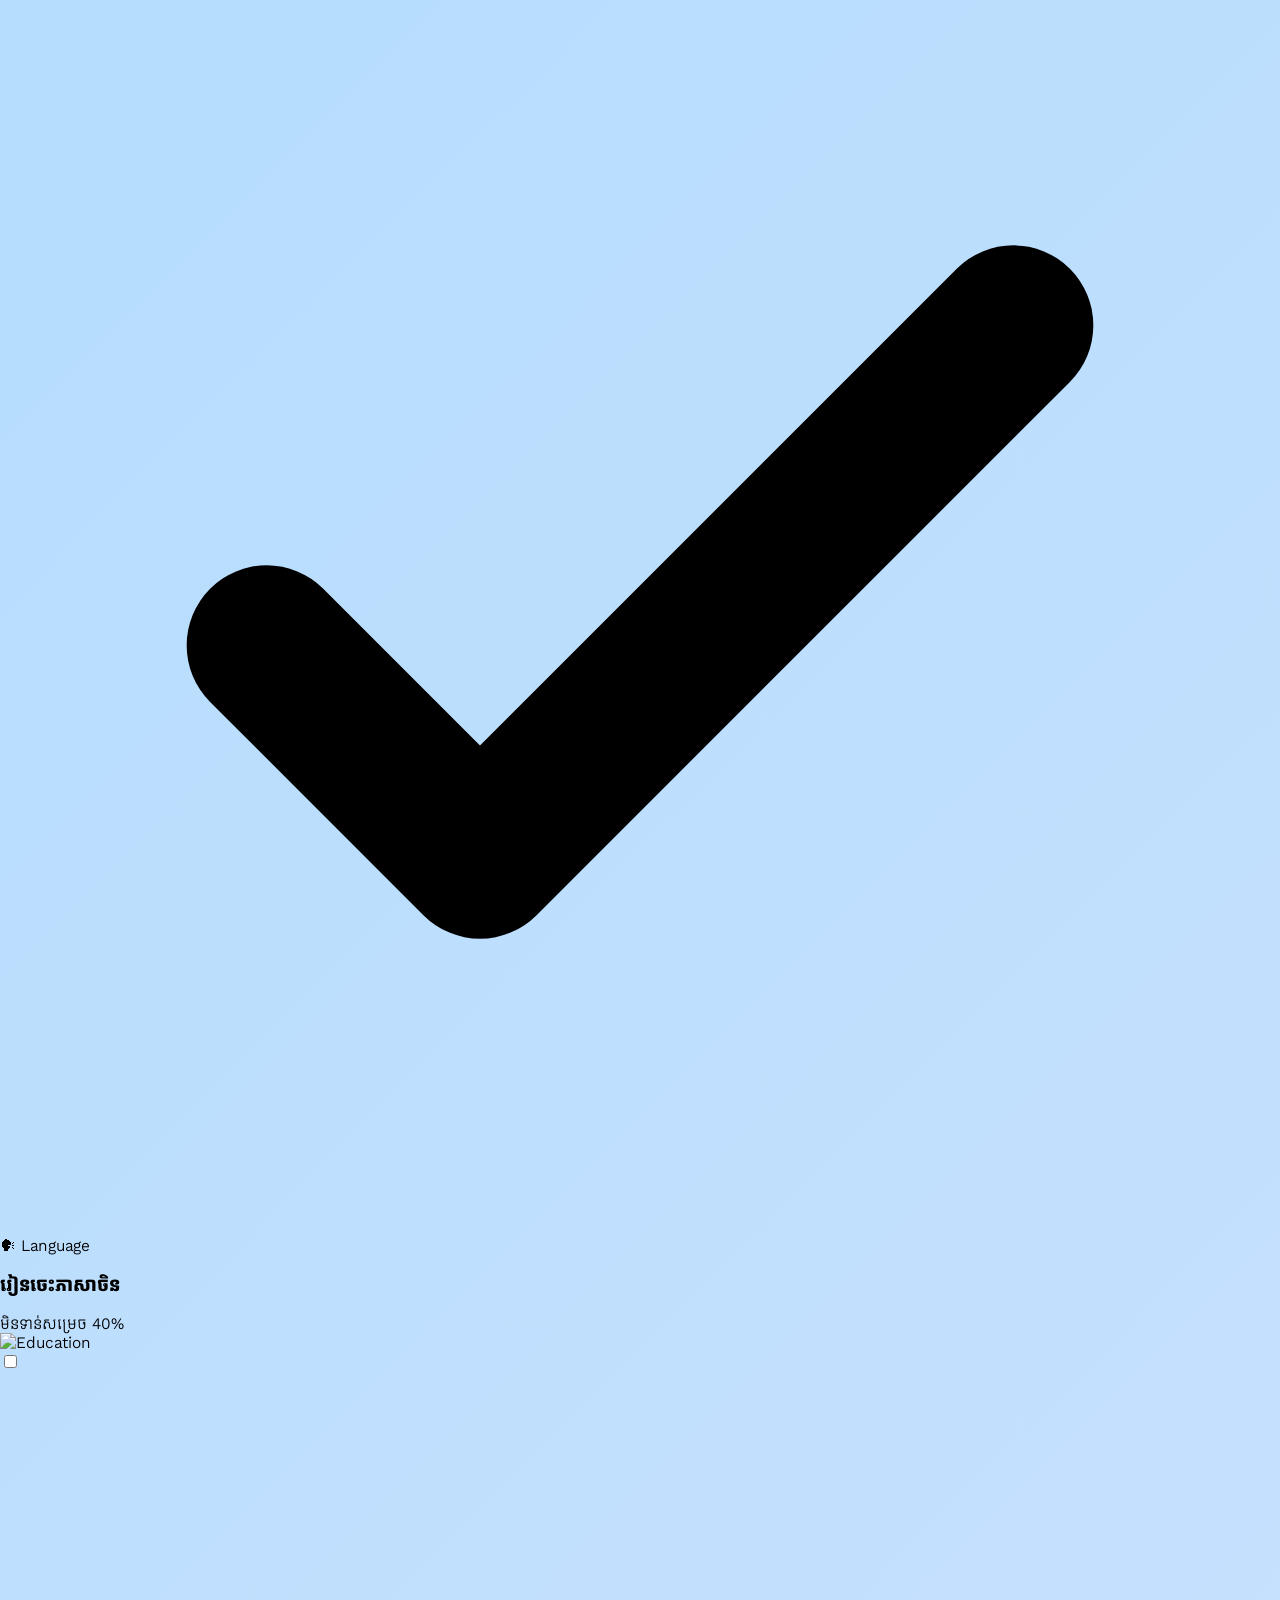
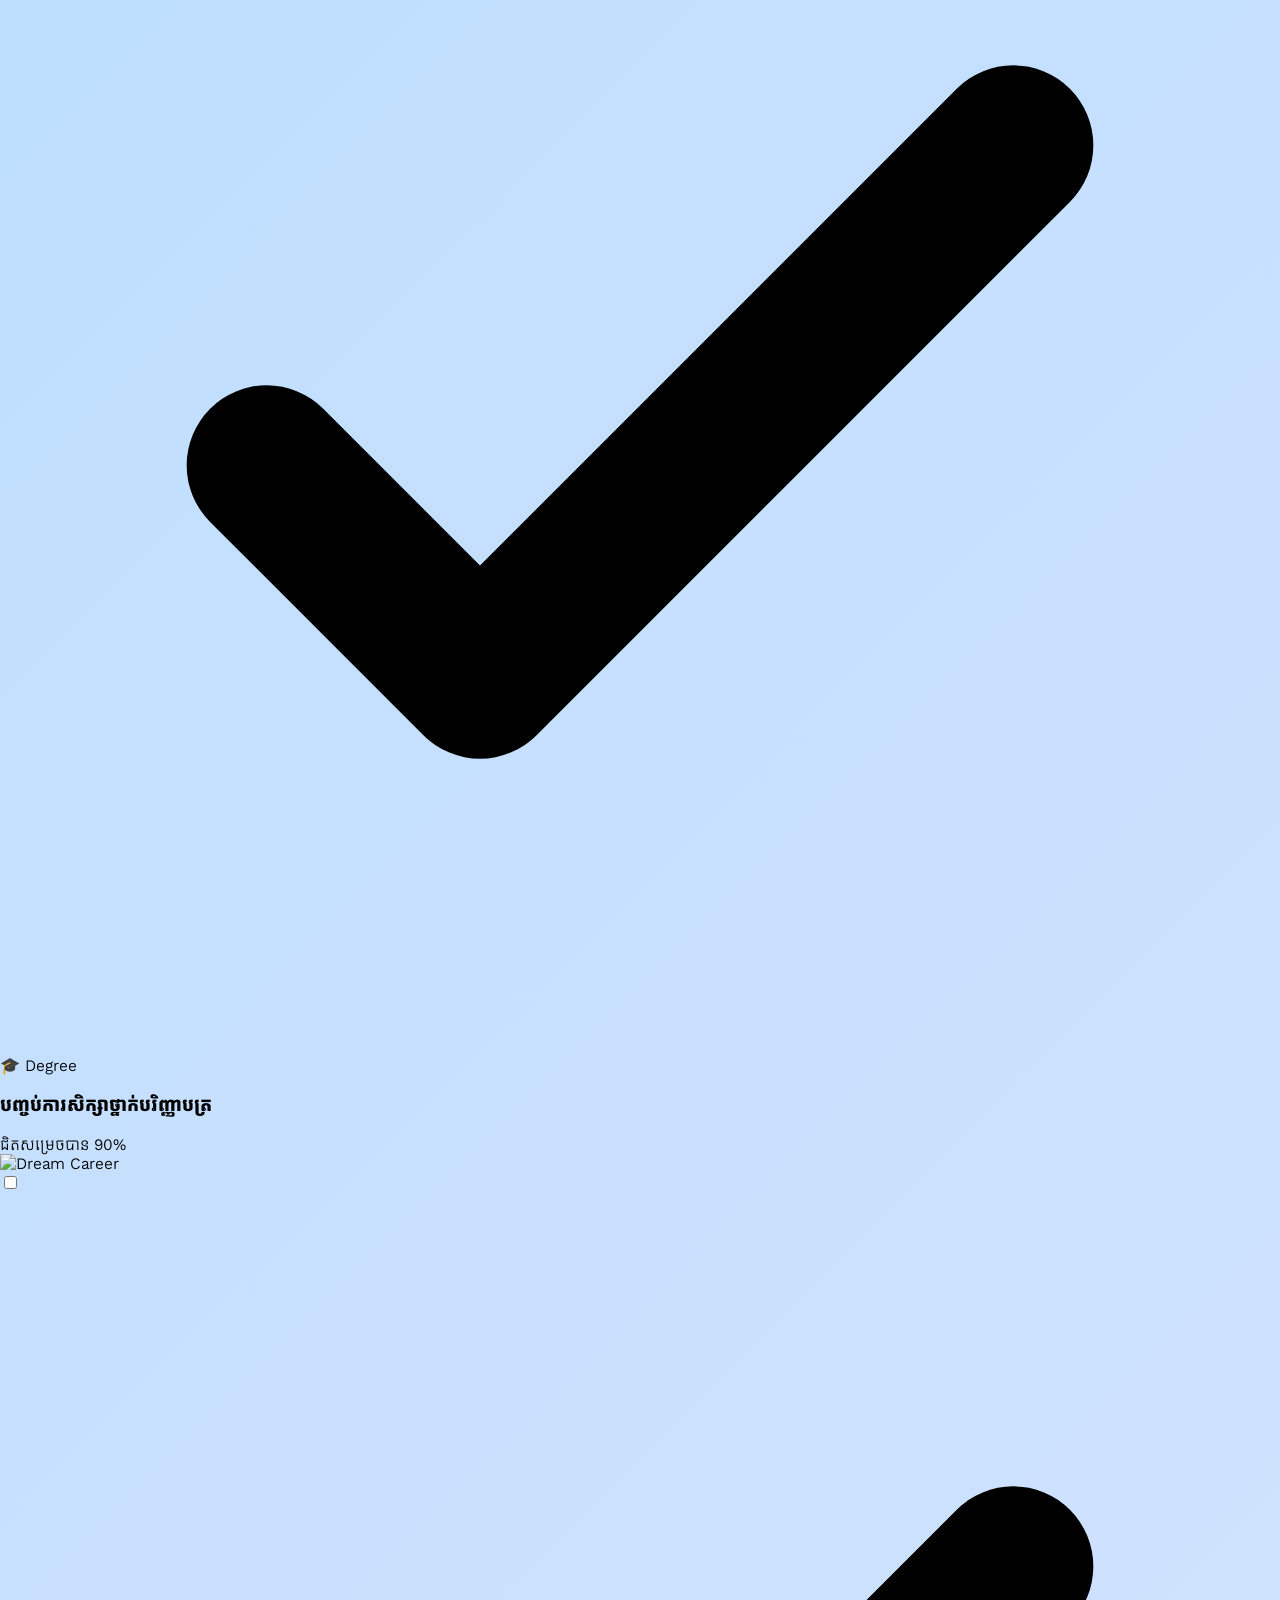
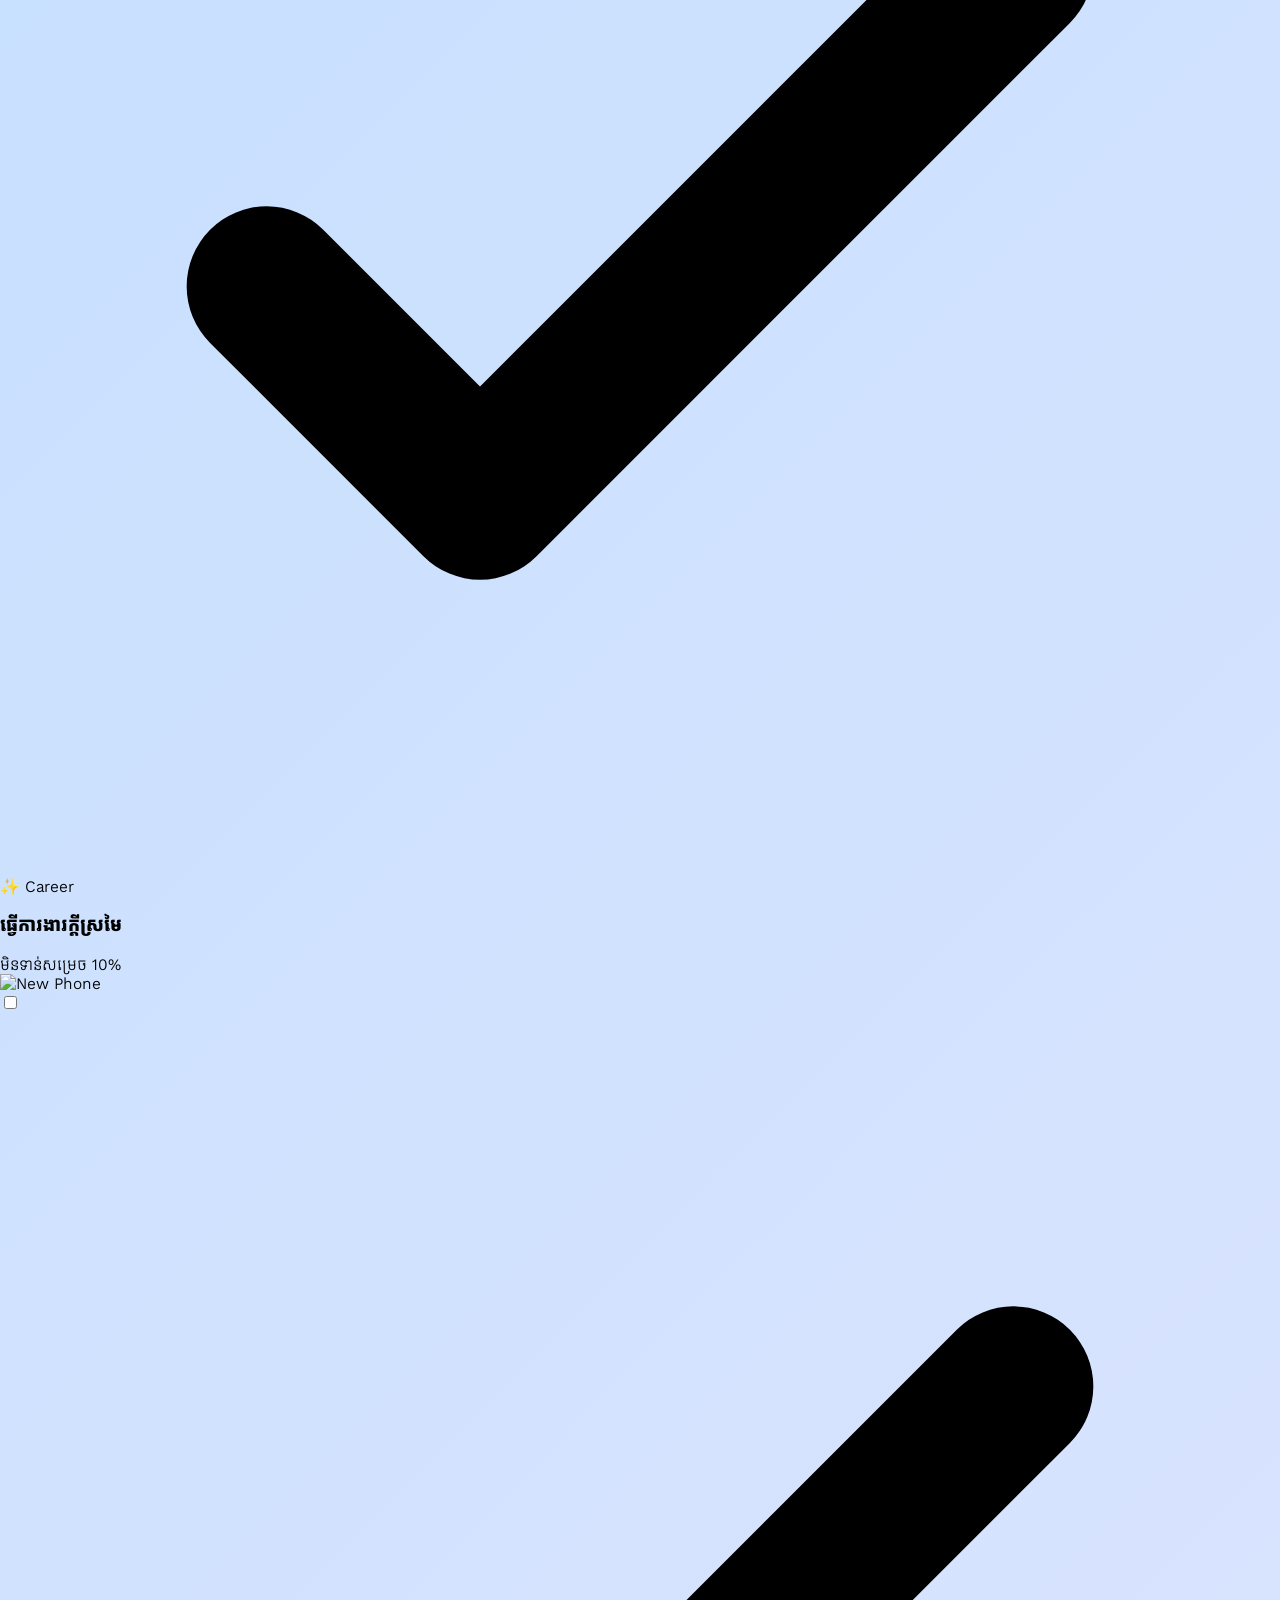
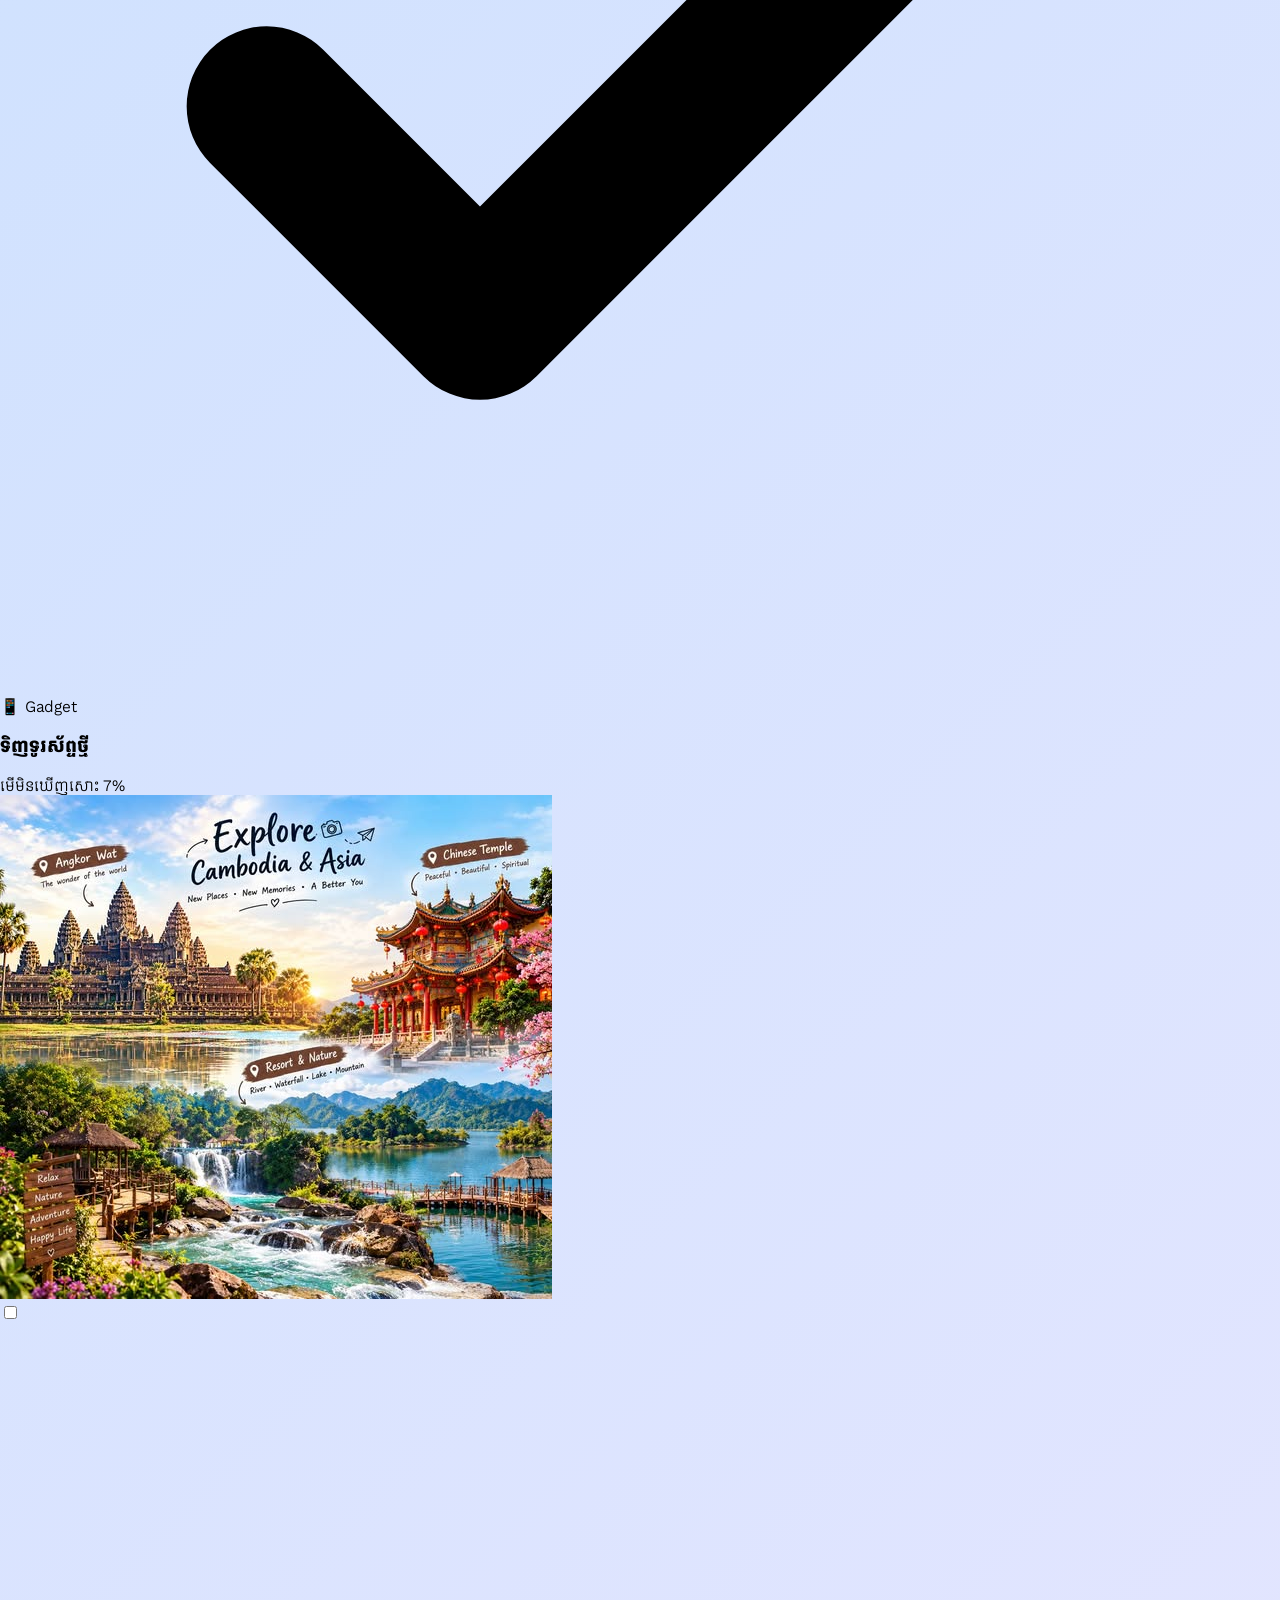
==== commit 2e1950b3: "កែម៉ូតយប់" ====
--- a/index.html
+++ b/index.html
@@ -19,7 +19,7 @@
   <script src="https://cdnjs.cloudflare.com/ajax/libs/html2pdf.js/0.10.1/html2pdf.bundle.min.js"></script>
 
   <style>
-    /* ចលនាផ្ទៃមេឃផ្លាស់ប្តូរពណ៌ Gradient (Light Mode / ម៉ូតដើម) */
+    /* ចលនាផ្ទៃមេឃផ្លាស់ប្តូរពណ៌ Gradient (Light Mode / ម៉ូតថ្ងៃ) */
     @keyframes skyGradient {
       0% { background-position: 0% 50%; }
       50% { background-position: 100% 50%; }
@@ -37,22 +37,72 @@
       transition: background 0.5s ease, color 0.5s ease;
     }
 
-    /* DARK MODE (ម៉ូតយប់) */
+    /* DARK MODE (ម៉ូតយប់ - រក្សាទម្រង់ដូចថ្ងៃ ប្តូរតែពណ៌) */
     body.dark-mode {
-      background: linear-gradient(-45deg, #0f172a, #1e1b4b, #2e1065, #0f172a);
+      background: linear-gradient(-45deg, #0f111a, #16192b, #1d1b33, #0f1424) !important;
       background-size: 300% 300%;
-      color: #f1f5f9;
-    }
-    body.dark-mode .bg-white\/90 {
-      background-color: rgba(30, 27, 38, 0.85) !important;
-      border-color: rgba(244, 114, 182, 0.2) !important;
-      color: #f3e8ff !important;
-    }
-    body.dark-mode h2, body.dark-mode h3 {
-      color: #f472b6 !important;
-    }
-    body.dark-mode p {
-      color: #cbd5e1 !important;
+      color: #f1f5f9 !important;
+    }
+
+    /* ១. ប្តូរពណ៌ Background កាតធំៗ និងប្រអប់ផ្សេងៗ (រក្សាទម្រង់ដើមដដែល) */
+    body.dark-mode .bg-white,
+    body.dark-mode .bg-white\/95,
+    body.dark-mode .bg-white\/90,
+    body.dark-mode .bg-white\/80,
+    body.dark-mode .bg-slate-50,
+    body.dark-mode .bg-pink-50,
+    body.dark-mode .bg-sky-50,
+    body.dark-mode .bg-blue-50,
+    body.dark-mode section,
+    body.dark-mode .bucket-card-item {
+      background-color: #1a1d2e !important; /* ពណ៌កាតងងឹតស្រទន់ */
+    }
+
+    /* ២. ប្រអប់ Calendar និងប្រអប់ពណ៌ស្រាលៗ */
+    body.dark-mode [class*="bg-sky-100"],
+    body.dark-mode [class*="bg-blue-100"],
+    body.dark-mode [class*="bg-sky-50"],
+    body.dark-mode .bg-slate-100 {
+      background-color: #252a40 !important;
+    }
+
+    /* ៣. ប្តូរពណ៌អក្សរចំណងជើង (Headings) */
+    body.dark-mode h1,
+    body.dark-mode h2,
+    body.dark-mode h3,
+    body.dark-mode h4,
+    body.dark-mode h5,
+    body.dark-mode h6 {
+      color: #38bdf8 !important; /* ពណ៌ខៀវភ្លឺស្រស់ (Cyan/Sky) */
+    }
+
+    /* ៤. ប្តូរពណ៌អក្សររៀបរាប់ទូទៅ */
+    body.dark-mode p,
+    body.dark-mode span,
+    body.dark-mode li,
+    body.dark-mode div,
+    body.dark-mode label {
+      color: #f1f5f9 !important; /* ពណ៌សភ្លឺច្បាស់ ងាយស្រួលអាន */
+    }
+
+    /* ៥. ពណ៌អក្សរតូចៗ/Subtext ឬអក្សរស្រអាប់ */
+    body.dark-mode .text-slate-400,
+    body.dark-mode .text-slate-500,
+    body.dark-mode .text-slate-600,
+    body.dark-mode .text-slate-700,
+    body.dark-mode .text-slate-800,
+    body.dark-mode .text-pink-500,
+    body.dark-mode .text-pink-600 {
+      color: #f472b6 !important; /* ពណ៌ផ្កាឈូកភ្លឺ */
+    }
+
+    /* ៦. ប្រអប់បញ្ចូលទិន្នន័យ Form Input & Textarea */
+    body.dark-mode input,
+    body.dark-mode textarea,
+    body.dark-mode select {
+      background-color: #0f172a !important;
+      color: #ffffff !important;
+      border-color: #334155 !important;
     }
 
     .font-moul { font-family: 'Moul', serif; }
@@ -101,13 +151,13 @@
 
 <body class="text-slate-800 pb-20 selection:bg-pink-200 selection:text-pink-900 relative">
 
-  <!-- Floating Theme Toggle Buttons (ប៊ូតុងដូរ Mode: ម៉ូតដើម និង ម៉ូតយប់) -->
-<div class="fixed top-4 right-4 z-50 flex items-center bg-white/90 dark:bg-slate-800/90 backdrop-blur-md p-2 rounded-full shadow-xl border-2 border-pink-300">
-  <button id="themeToggleBtn" onclick="toggleTheme()" class="flex items-center gap-2 px-4 py-2 rounded-full text-sm sm:text-base font-bold transition-all duration-300 bg-pink-100 text-pink-600 hover:bg-pink-200 hover:scale-105 active:scale-95 cursor-pointer shadow-sm">
-    <span id="themeIcon" class="text-lg">☀️</span>
-    <span id="themeText">ថ្ងៃ</span>
-  </button>
-</div>
+  <!-- Floating Theme Toggle Buttons (ប៊ូតុងដូរ Mode ថ្ងៃ/យប់) -->
+  <div class="fixed top-4 right-4 z-50 flex items-center bg-white/90 backdrop-blur-md p-1.5 rounded-full shadow-xl border-2 border-pink-300">
+    <button id="themeToggleBtn" onclick="toggleTheme()" class="flex items-center gap-2 px-4 py-2 rounded-full text-sm sm:text-base font-bold transition-all duration-300 bg-pink-100 text-pink-600 hover:bg-pink-200 hover:scale-105 active:scale-95 cursor-pointer shadow-sm">
+      <span id="themeIcon" class="text-lg">☀️</span>
+      <span id="themeText">ថ្ងៃ</span>
+    </button>
+  </div>
 
   <!-- Floating Emoji Container -->
   <div class="floating-container" id="emojiContainer"></div>
@@ -141,13 +191,13 @@
     <!-- 9. BUCKET LIST SECTION -->
     <section class="py-8 px-2 sm:px-4 w-full">
       <div class="text-center mb-6 space-y-2">
-        <span class="inline-block px-4 py-1 rounded-full bg-pink-100/80 text-pink-600 text-xs sm:text-sm font-semibold tracking-wider border border-pink-200">
+        <span class="inline-block px-4 py-1 rounded-full bg-pink-100 text-pink-700 text-xs sm:text-sm font-bold tracking-wider border border-pink-300 shadow-xs">
           🎯 MY NEW AGE BUCKET LIST
         </span>
         <h2 class="text-2xl sm:text-3xl font-fredoka font-bold text-slate-800">
           គោលដៅ និងក្ដីស្រមៃក្នុងឆ្នាំថ្មី 🌸✨
         </h2>
-        <p class="text-xs sm:text-sm text-slate-500 font-medium max-w-md mx-auto">
+        <p class="text-xs sm:text-sm font-semibold text-slate-700 max-w-md mx-auto">
           របស់ដែលចង់បាន និងកន្លែងដែលចង់ទៅឱ្យបានសម្រេចក្នុងវ័យថ្មីនេះ!
         </p>
       </div>
@@ -156,28 +206,28 @@
       <div class="grid grid-cols-2 sm:grid-cols-3 gap-3 sm:gap-4 max-w-4xl mx-auto w-full">
 
         <!-- Card 1: IT -->
-        <div class="bucket-card-item bg-white/90 backdrop-blur-md rounded-2xl p-3 border border-white shadow-sm flex flex-col justify-between">
-          <div>
-            <div class="relative w-full h-36 sm:h-44 rounded-xl overflow-hidden mb-2 bg-slate-50 flex items-center justify-center p-1">
+        <div class="bucket-card-item bg-white/95 backdrop-blur-md rounded-2xl p-3 border border-pink-100 shadow-sm flex flex-col justify-between">
+          <div>
+            <div class="relative w-full h-36 sm:h-44 rounded-xl overflow-hidden mb-2 bg-slate-100 flex items-center justify-center p-1">
               <img src="https://nanimation.com/wp-content/uploads/2026/04/Code-on-Screen-1024x683.webp" alt="IT Skill" class="w-full h-full object-contain rounded-lg">
               <div class="absolute top-2 right-2 bg-white/90 rounded-full p-1 shadow-xs z-10">
                 <label class="flex items-center cursor-pointer relative">
                   <input type="checkbox" class="custom-checkbox sr-only" onchange="toggleBucket(this)">
-                  <div class="w-5 h-5 rounded-full border-2 border-pink-400 flex items-center justify-center bg-white transition-all">
-                    <svg class="w-3 h-3 text-white opacity-0" fill="none" stroke="currentColor" viewBox="0 0 24 24"><path stroke-linecap="round" stroke-linejoin="round" stroke-width="3" d="M5 13l4 4L19 7"></path></svg>
-                  </div>
-                </label>
-              </div>
-            </div>
-            <span class="inline-block text-[10px] sm:text-xs font-semibold text-sky-600 bg-sky-50 px-2 py-0.5 rounded-md mb-1">💻 Skill</span>
+                  <div class="w-5 h-5 rounded-full border-2 border-pink-500 flex items-center justify-center bg-white transition-all">
+                    <svg class="w-3 h-3 text-white opacity-0" fill="none" stroke="currentColor" viewBox="0 0 24 24"><path stroke-linecap="round" stroke-linejoin="round" stroke-width="3" d="M5 13l4 4L19 7"></path></svg>
+                  </div>
+                </label>
+              </div>
+            </div>
+            <span class="inline-block text-[11px] sm:text-xs font-bold text-sky-700 bg-sky-100 px-2.5 py-0.5 rounded-md mb-1 border border-sky-200">💻 Skill</span>
             <h3 class="font-bold text-xs sm:text-sm text-slate-800">រៀនចេះជំនាញ IT</h3>
             
-            <div class="card-progress-container hidden mt-2 pt-2 border-t border-slate-100 transition-all duration-300">
-              <div class="flex justify-between items-center mb-1 text-[10px] font-semibold text-slate-500">
-                <span>មិនទាន់សម្រេច</span>
-                <span class="card-percent-text text-pink-500 font-bold">60%</span>
-              </div>
-              <div class="w-full bg-slate-100 rounded-full h-1.5 overflow-hidden">
+            <div class="card-progress-container hidden mt-2 pt-2 border-t border-slate-200 transition-all duration-300">
+              <div class="flex justify-between items-center mb-1 text-[11px] font-bold text-slate-600">
+                <span>មិនទាន់សម្រេច</span>
+                <span class="card-percent-text text-pink-600 font-extrabold">60%</span>
+              </div>
+              <div class="w-full bg-slate-200 rounded-full h-1.5 overflow-hidden">
                 <div class="card-progress-bar bg-gradient-to-r from-pink-400 to-indigo-500 h-full rounded-full transition-all duration-500" style="width: 60%;"></div>
               </div>
             </div>
@@ -185,28 +235,28 @@
         </div>
 
         <!-- Card 2: ភាសាចិន -->
-        <div class="bucket-card-item bg-white/90 backdrop-blur-md rounded-2xl p-3 border border-white shadow-sm flex flex-col justify-between">
-          <div>
-            <div class="relative w-full h-36 sm:h-44 rounded-xl overflow-hidden mb-2 bg-slate-50 flex items-center justify-center p-1">
+        <div class="bucket-card-item bg-white/95 backdrop-blur-md rounded-2xl p-3 border border-pink-100 shadow-sm flex flex-col justify-between">
+          <div>
+            <div class="relative w-full h-36 sm:h-44 rounded-xl overflow-hidden mb-2 bg-slate-100 flex items-center justify-center p-1">
               <img src="https://i.pinimg.com/736x/a5/86/6e/a5866e8a0cdb544bf28cd6a85b394562.jpg" alt="Chinese Language" class="w-full h-full object-contain rounded-lg">
               <div class="absolute top-2 right-2 bg-white/90 rounded-full p-1 shadow-xs z-10">
                 <label class="flex items-center cursor-pointer relative">
                   <input type="checkbox" class="custom-checkbox sr-only" onchange="toggleBucket(this)">
-                  <div class="w-5 h-5 rounded-full border-2 border-pink-400 flex items-center justify-center bg-white transition-all">
-                    <svg class="w-3 h-3 text-white opacity-0" fill="none" stroke="currentColor" viewBox="0 0 24 24"><path stroke-linecap="round" stroke-linejoin="round" stroke-width="3" d="M5 13l4 4L19 7"></path></svg>
-                  </div>
-                </label>
-              </div>
-            </div>
-            <span class="inline-block text-[10px] sm:text-xs font-semibold text-pink-600 bg-pink-50 px-2 py-0.5 rounded-md mb-1">🗣 Language</span>
+                  <div class="w-5 h-5 rounded-full border-2 border-pink-500 flex items-center justify-center bg-white transition-all">
+                    <svg class="w-3 h-3 text-white opacity-0" fill="none" stroke="currentColor" viewBox="0 0 24 24"><path stroke-linecap="round" stroke-linejoin="round" stroke-width="3" d="M5 13l4 4L19 7"></path></svg>
+                  </div>
+                </label>
+              </div>
+            </div>
+            <span class="inline-block text-[11px] sm:text-xs font-bold text-pink-700 bg-pink-100 px-2.5 py-0.5 rounded-md mb-1 border border-pink-200">🗣 Language</span>
             <h3 class="font-bold text-xs sm:text-sm text-slate-800">រៀនចេះភាសាចិន</h3>
 
-            <div class="card-progress-container hidden mt-2 pt-2 border-t border-slate-100 transition-all duration-300">
-              <div class="flex justify-between items-center mb-1 text-[10px] font-semibold text-slate-500">
-                <span>មិនទាន់សម្រេច</span>
-                <span class="card-percent-text text-pink-500 font-bold">40%</span>
-              </div>
-              <div class="w-full bg-slate-100 rounded-full h-1.5 overflow-hidden">
+            <div class="card-progress-container hidden mt-2 pt-2 border-t border-slate-200 transition-all duration-300">
+              <div class="flex justify-between items-center mb-1 text-[11px] font-bold text-slate-600">
+                <span>មិនទាន់សម្រេច</span>
+                <span class="card-percent-text text-pink-600 font-extrabold">40%</span>
+              </div>
+              <div class="w-full bg-slate-200 rounded-full h-1.5 overflow-hidden">
                 <div class="card-progress-bar bg-gradient-to-r from-pink-400 to-indigo-500 h-full rounded-full transition-all duration-500" style="width: 40%;"></div>
               </div>
             </div>
@@ -214,28 +264,28 @@
         </div>
 
         <!-- Card 3: Graduation -->
-        <div class="bucket-card-item bg-white/90 backdrop-blur-md rounded-2xl p-3 border border-white shadow-sm flex flex-col justify-between">
-          <div>
-            <div class="relative w-full h-36 sm:h-44 rounded-xl overflow-hidden mb-2 bg-slate-50 flex items-center justify-center p-1">
+        <div class="bucket-card-item bg-white/95 backdrop-blur-md rounded-2xl p-3 border border-pink-100 shadow-sm flex flex-col justify-between">
+          <div>
+            <div class="relative w-full h-36 sm:h-44 rounded-xl overflow-hidden mb-2 bg-slate-100 flex items-center justify-center p-1">
               <img src="https://i.pinimg.com/1200x/54/5f/bb/545fbbb30137ef07ea3287ecd7cf2553.jpg" alt="Education" class="w-full h-full object-contain rounded-lg">
               <div class="absolute top-2 right-2 bg-white/90 rounded-full p-1 shadow-xs z-10">
                 <label class="flex items-center cursor-pointer relative">
                   <input type="checkbox" class="custom-checkbox sr-only" onchange="toggleBucket(this)">
-                  <div class="w-5 h-5 rounded-full border-2 border-pink-400 flex items-center justify-center bg-white transition-all">
-                    <svg class="w-3 h-3 text-white opacity-0" fill="none" stroke="currentColor" viewBox="0 0 24 24"><path stroke-linecap="round" stroke-linejoin="round" stroke-width="3" d="M5 13l4 4L19 7"></path></svg>
-                  </div>
-                </label>
-              </div>
-            </div>
-            <span class="inline-block text-[10px] sm:text-xs font-semibold text-blue-600 bg-blue-50 px-2 py-0.5 rounded-md mb-1">🎓 Degree</span>
+                  <div class="w-5 h-5 rounded-full border-2 border-pink-500 flex items-center justify-center bg-white transition-all">
+                    <svg class="w-3 h-3 text-white opacity-0" fill="none" stroke="currentColor" viewBox="0 0 24 24"><path stroke-linecap="round" stroke-linejoin="round" stroke-width="3" d="M5 13l4 4L19 7"></path></svg>
+                  </div>
+                </label>
+              </div>
+            </div>
+            <span class="inline-block text-[11px] sm:text-xs font-bold text-blue-700 bg-blue-100 px-2.5 py-0.5 rounded-md mb-1 border border-blue-200">🎓 Degree</span>
             <h3 class="font-bold text-xs sm:text-sm text-slate-800">បញ្ចប់ការសិក្សាថ្នាក់បរិញ្ញាបត្រ</h3>
 
-            <div class="card-progress-container hidden mt-2 pt-2 border-t border-slate-100 transition-all duration-300">
-              <div class="flex justify-between items-center mb-1 text-[10px] font-semibold text-slate-500">
+            <div class="card-progress-container hidden mt-2 pt-2 border-t border-slate-200 transition-all duration-300">
+              <div class="flex justify-between items-center mb-1 text-[11px] font-bold text-slate-600">
                 <span>ជិតសម្រេចបាន</span>
-                <span class="card-percent-text text-pink-500 font-bold">90%</span>
-              </div>
-              <div class="w-full bg-slate-100 rounded-full h-1.5 overflow-hidden">
+                <span class="card-percent-text text-pink-600 font-extrabold">90%</span>
+              </div>
+              <div class="w-full bg-slate-200 rounded-full h-1.5 overflow-hidden">
                 <div class="card-progress-bar bg-gradient-to-r from-pink-400 to-indigo-500 h-full rounded-full transition-all duration-500" style="width: 90%;"></div>
               </div>
             </div>
@@ -243,28 +293,28 @@
         </div>
 
         <!-- Card 4: Career -->
-        <div class="bucket-card-item bg-white/90 backdrop-blur-md rounded-2xl p-3 border border-white shadow-sm flex flex-col justify-between">
-          <div>
-            <div class="relative w-full h-36 sm:h-44 rounded-xl overflow-hidden mb-2 bg-slate-50 flex items-center justify-center p-1">
+        <div class="bucket-card-item bg-white/95 backdrop-blur-md rounded-2xl p-3 border border-pink-100 shadow-sm flex flex-col justify-between">
+          <div>
+            <div class="relative w-full h-36 sm:h-44 rounded-xl overflow-hidden mb-2 bg-slate-100 flex items-center justify-center p-1">
               <img src="https://i.pinimg.com/736x/aa/59/65/aa596549c54042ca65683d0466a8eaff.jpg" alt="Dream Career" class="w-full h-full object-contain rounded-lg">
               <div class="absolute top-2 right-2 bg-white/90 rounded-full p-1 shadow-xs z-10">
                 <label class="flex items-center cursor-pointer relative">
                   <input type="checkbox" class="custom-checkbox sr-only" onchange="toggleBucket(this)">
-                  <div class="w-5 h-5 rounded-full border-2 border-pink-400 flex items-center justify-center bg-white transition-all">
-                    <svg class="w-3 h-3 text-white opacity-0" fill="none" stroke="currentColor" viewBox="0 0 24 24"><path stroke-linecap="round" stroke-linejoin="round" stroke-width="3" d="M5 13l4 4L19 7"></path></svg>
-                  </div>
-                </label>
-              </div>
-            </div>
-            <span class="inline-block text-[10px] sm:text-xs font-semibold text-purple-600 bg-purple-50 px-2 py-0.5 rounded-md mb-1">✨ Career</span>
+                  <div class="w-5 h-5 rounded-full border-2 border-pink-500 flex items-center justify-center bg-white transition-all">
+                    <svg class="w-3 h-3 text-white opacity-0" fill="none" stroke="currentColor" viewBox="0 0 24 24"><path stroke-linecap="round" stroke-linejoin="round" stroke-width="3" d="M5 13l4 4L19 7"></path></svg>
+                  </div>
+                </label>
+              </div>
+            </div>
+            <span class="inline-block text-[11px] sm:text-xs font-bold text-purple-700 bg-purple-100 px-2.5 py-0.5 rounded-md mb-1 border border-purple-200">✨ Career</span>
             <h3 class="font-bold text-xs sm:text-sm text-slate-800">ធ្វើការងារក្ដីស្រមៃ</h3>
 
-            <div class="card-progress-container hidden mt-2 pt-2 border-t border-slate-100 transition-all duration-300">
-              <div class="flex justify-between items-center mb-1 text-[10px] font-semibold text-slate-500">
-                <span>មិនទាន់សម្រេច</span>
-                <span class="card-percent-text text-pink-500 font-bold">10%</span>
-              </div>
-              <div class="w-full bg-slate-100 rounded-full h-1.5 overflow-hidden">
+            <div class="card-progress-container hidden mt-2 pt-2 border-t border-slate-200 transition-all duration-300">
+              <div class="flex justify-between items-center mb-1 text-[11px] font-bold text-slate-600">
+                <span>មិនទាន់សម្រេច</span>
+                <span class="card-percent-text text-pink-600 font-extrabold">10%</span>
+              </div>
+              <div class="w-full bg-slate-200 rounded-full h-1.5 overflow-hidden">
                 <div class="card-progress-bar bg-gradient-to-r from-pink-400 to-indigo-500 h-full rounded-full transition-all duration-500" style="width: 10%;"></div>
               </div>
             </div>
@@ -272,28 +322,28 @@
         </div>
 
         <!-- Card 5: Phone -->
-        <div class="bucket-card-item bg-white/90 backdrop-blur-md rounded-2xl p-3 border border-white shadow-sm flex flex-col justify-between">
-          <div>
-            <div class="relative w-full h-36 sm:h-44 rounded-xl overflow-hidden mb-2 bg-slate-50 flex items-center justify-center p-1">
+        <div class="bucket-card-item bg-white/95 backdrop-blur-md rounded-2xl p-3 border border-pink-100 shadow-sm flex flex-col justify-between">
+          <div>
+            <div class="relative w-full h-36 sm:h-44 rounded-xl overflow-hidden mb-2 bg-slate-100 flex items-center justify-center p-1">
               <img src="https://i.pinimg.com/736x/35/d0/05/35d0058ccbc702c988ddd60b47dd0713.jpg" alt="New Phone" class="w-full h-full object-contain rounded-lg">
               <div class="absolute top-2 right-2 bg-white/90 rounded-full p-1 shadow-xs z-10">
                 <label class="flex items-center cursor-pointer relative">
                   <input type="checkbox" class="custom-checkbox sr-only" onchange="toggleBucket(this)">
-                  <div class="w-5 h-5 rounded-full border-2 border-pink-400 flex items-center justify-center bg-white transition-all">
-                    <svg class="w-3 h-3 text-white opacity-0" fill="none" stroke="currentColor" viewBox="0 0 24 24"><path stroke-linecap="round" stroke-linejoin="round" stroke-width="3" d="M5 13l4 4L19 7"></path></svg>
-                  </div>
-                </label>
-              </div>
-            </div>
-            <span class="inline-block text-[10px] sm:text-xs font-semibold text-indigo-600 bg-indigo-50 px-2 py-0.5 rounded-md mb-1">📱 Gadget</span>
+                  <div class="w-5 h-5 rounded-full border-2 border-pink-500 flex items-center justify-center bg-white transition-all">
+                    <svg class="w-3 h-3 text-white opacity-0" fill="none" stroke="currentColor" viewBox="0 0 24 24"><path stroke-linecap="round" stroke-linejoin="round" stroke-width="3" d="M5 13l4 4L19 7"></path></svg>
+                  </div>
+                </label>
+              </div>
+            </div>
+            <span class="inline-block text-[11px] sm:text-xs font-bold text-indigo-700 bg-indigo-100 px-2.5 py-0.5 rounded-md mb-1 border border-indigo-200">📱 Gadget</span>
             <h3 class="font-bold text-xs sm:text-sm text-slate-800">ទិញទូរស័ព្ទថ្មី</h3>
 
-            <div class="card-progress-container hidden mt-2 pt-2 border-t border-slate-100 transition-all duration-300">
-              <div class="flex justify-between items-center mb-1 text-[10px] font-semibold text-slate-500">
+            <div class="card-progress-container hidden mt-2 pt-2 border-t border-slate-200 transition-all duration-300">
+              <div class="flex justify-between items-center mb-1 text-[11px] font-bold text-slate-600">
                 <span>មើមិនឃើញសោះ</span>
-                <span class="card-percent-text text-pink-500 font-bold">7%</span>
-              </div>
-              <div class="w-full bg-slate-100 rounded-full h-1.5 overflow-hidden">
+                <span class="card-percent-text text-pink-600 font-extrabold">7%</span>
+              </div>
+              <div class="w-full bg-slate-200 rounded-full h-1.5 overflow-hidden">
                 <div class="card-progress-bar bg-gradient-to-r from-pink-400 to-indigo-500 h-full rounded-full transition-all duration-500" style="width: 7%;"></div>
               </div>
             </div>
@@ -301,28 +351,28 @@
         </div>
 
         <!-- Card 6: Travel -->
-        <div class="bucket-card-item bg-white/90 backdrop-blur-md rounded-2xl p-3 border border-white shadow-sm flex flex-col justify-between">
-          <div>
-            <div class="relative w-full h-36 sm:h-44 rounded-xl overflow-hidden mb-2 bg-slate-50 flex items-center justify-center p-1">
+        <div class="bucket-card-item bg-white/95 backdrop-blur-md rounded-2xl p-3 border border-pink-100 shadow-sm flex flex-col justify-between">
+          <div>
+            <div class="relative w-full h-36 sm:h-44 rounded-xl overflow-hidden mb-2 bg-slate-100 flex items-center justify-center p-1">
               <img src="assets/img10.png" alt="Travel" class="w-full h-full object-contain rounded-lg">
               <div class="absolute top-2 right-2 bg-white/90 rounded-full p-1 shadow-xs z-10">
                 <label class="flex items-center cursor-pointer relative">
                   <input type="checkbox" class="custom-checkbox sr-only" onchange="toggleBucket(this)">
-                  <div class="w-5 h-5 rounded-full border-2 border-pink-400 flex items-center justify-center bg-white transition-all">
-                    <svg class="w-3 h-3 text-white opacity-0" fill="none" stroke="currentColor" viewBox="0 0 24 24"><path stroke-linecap="round" stroke-linejoin="round" stroke-width="3" d="M5 13l4 4L19 7"></path></svg>
-                  </div>
-                </label>
-              </div>
-            </div>
-            <span class="inline-block text-[10px] sm:text-xs font-semibold text-amber-600 bg-amber-50 px-2 py-0.5 rounded-md mb-1">✈️ Travel</span>
+                  <div class="w-5 h-5 rounded-full border-2 border-pink-500 flex items-center justify-center bg-white transition-all">
+                    <svg class="w-3 h-3 text-white opacity-0" fill="none" stroke="currentColor" viewBox="0 0 24 24"><path stroke-linecap="round" stroke-linejoin="round" stroke-width="3" d="M5 13l4 4L19 7"></path></svg>
+                  </div>
+                </label>
+              </div>
+            </div>
+            <span class="inline-block text-[11px] sm:text-xs font-bold text-amber-800 bg-amber-100 px-2.5 py-0.5 rounded-md mb-1 border border-amber-200">✈️ Travel</span>
             <h3 class="font-bold text-xs sm:text-sm text-slate-800">ដើរលេងកន្លែងក្នុងក្តីស្រមៃ</h3>
 
-            <div class="card-progress-container hidden mt-2 pt-2 border-t border-slate-100 transition-all duration-300">
-              <div class="flex justify-between items-center mb-1 text-[10px] font-semibold text-slate-500">
-                <span>មិនទាន់សម្រេច</span>
-                <span class="card-percent-text text-pink-500 font-bold">40%</span>
-              </div>
-              <div class="w-full bg-slate-100 rounded-full h-1.5 overflow-hidden">
+            <div class="card-progress-container hidden mt-2 pt-2 border-t border-slate-200 transition-all duration-300">
+              <div class="flex justify-between items-center mb-1 text-[11px] font-bold text-slate-600">
+                <span>មិនទាន់សម្រេច</span>
+                <span class="card-percent-text text-pink-600 font-extrabold">40%</span>
+              </div>
+              <div class="w-full bg-slate-200 rounded-full h-1.5 overflow-hidden">
                 <div class="card-progress-bar bg-gradient-to-r from-pink-400 to-indigo-500 h-full rounded-full transition-all duration-500" style="width: 40%;"></div>
               </div>
             </div>
@@ -330,28 +380,28 @@
         </div>
 
         <!-- Card 7: Motorbike -->
-        <div class="bucket-card-item bg-white/90 backdrop-blur-md rounded-2xl p-3 border border-white shadow-sm flex flex-col justify-between">
-          <div>
-            <div class="relative w-full h-36 sm:h-44 rounded-xl overflow-hidden mb-2 bg-slate-50 flex items-center justify-center p-1">
+        <div class="bucket-card-item bg-white/95 backdrop-blur-md rounded-2xl p-3 border border-pink-100 shadow-sm flex flex-col justify-between">
+          <div>
+            <div class="relative w-full h-36 sm:h-44 rounded-xl overflow-hidden mb-2 bg-slate-100 flex items-center justify-center p-1">
               <img src="https://encrypted-tbn0.gstatic.com/images?q=tbn:ANd9GcRUwFAflxaZWU0yGtN2Mp7_mzx4kXEN8hMey0l5WSZR5IXwIlttqo99M2hY&s=10" alt="Motorbike" class="w-full h-full object-contain rounded-lg">
               <div class="absolute top-2 right-2 bg-white/90 rounded-full p-1 shadow-xs z-10">
                 <label class="flex items-center cursor-pointer relative">
                   <input type="checkbox" class="custom-checkbox sr-only" onchange="toggleBucket(this)">
-                  <div class="w-5 h-5 rounded-full border-2 border-pink-400 flex items-center justify-center bg-white transition-all">
-                    <svg class="w-3 h-3 text-white opacity-0" fill="none" stroke="currentColor" viewBox="0 0 24 24"><path stroke-linecap="round" stroke-linejoin="round" stroke-width="3" d="M5 13l4 4L19 7"></path></svg>
-                  </div>
-                </label>
-              </div>
-            </div>
-            <span class="inline-block text-[10px] sm:text-xs font-semibold text-emerald-600 bg-emerald-50 px-2 py-0.5 rounded-md mb-1">🛵 Vehicle</span>
+                  <div class="w-5 h-5 rounded-full border-2 border-pink-500 flex items-center justify-center bg-white transition-all">
+                    <svg class="w-3 h-3 text-white opacity-0" fill="none" stroke="currentColor" viewBox="0 0 24 24"><path stroke-linecap="round" stroke-linejoin="round" stroke-width="3" d="M5 13l4 4L19 7"></path></svg>
+                  </div>
+                </label>
+              </div>
+            </div>
+            <span class="inline-block text-[11px] sm:text-xs font-bold text-emerald-800 bg-emerald-100 px-2.5 py-0.5 rounded-md mb-1 border border-emerald-200">🛵 Vehicle</span>
             <h3 class="font-bold text-xs sm:text-sm text-slate-800">ទិញម៉ូតូផ្ទាល់ខ្លួន</h3>
 
-            <div class="card-progress-container hidden mt-2 pt-2 border-t border-slate-100 transition-all duration-300">
-              <div class="flex justify-between items-center mb-1 text-[10px] font-semibold text-slate-500">
+            <div class="card-progress-container hidden mt-2 pt-2 border-t border-slate-200 transition-all duration-300">
+              <div class="flex justify-between items-center mb-1 text-[11px] font-bold text-slate-600">
                 <span>មិនហានស្រមៃ 😫</span>
-                <span class="card-percent-text text-pink-500 font-bold">2%</span>
-              </div>
-              <div class="w-full bg-slate-100 rounded-full h-1.5 overflow-hidden">
+                <span class="card-percent-text text-pink-600 font-extrabold">2%</span>
+              </div>
+              <div class="w-full bg-slate-200 rounded-full h-1.5 overflow-hidden">
                 <div class="card-progress-bar bg-gradient-to-r from-pink-400 to-indigo-500 h-full rounded-full transition-all duration-500" style="width: 2%;"></div>
               </div>
             </div>
@@ -359,28 +409,28 @@
         </div>
 
         <!-- Card 8: Shopping -->
-        <div class="bucket-card-item bg-white/90 backdrop-blur-md rounded-2xl p-3 border border-white shadow-sm flex flex-col justify-between">
-          <div>
-            <div class="relative w-full h-36 sm:h-44 rounded-xl overflow-hidden mb-2 bg-slate-50 flex items-center justify-center p-1">
+        <div class="bucket-card-item bg-white/95 backdrop-blur-md rounded-2xl p-3 border border-pink-100 shadow-sm flex flex-col justify-between">
+          <div>
+            <div class="relative w-full h-36 sm:h-44 rounded-xl overflow-hidden mb-2 bg-slate-100 flex items-center justify-center p-1">
               <img src="https://i.pinimg.com/736x/af/8c/ea/af8ceae6f67e7c1e6668c0a19cce1bd7.jpg" alt="Shopping" class="w-full h-full object-contain rounded-lg">
               <div class="absolute top-2 right-2 bg-white/90 rounded-full p-1 shadow-xs z-10">
                 <label class="flex items-center cursor-pointer relative">
                   <input type="checkbox" class="custom-checkbox sr-only" onchange="toggleBucket(this)">
-                  <div class="w-5 h-5 rounded-full border-2 border-pink-400 flex items-center justify-center bg-white transition-all">
-                    <svg class="w-3 h-3 text-white opacity-0" fill="none" stroke="currentColor" viewBox="0 0 24 24"><path stroke-linecap="round" stroke-linejoin="round" stroke-width="3" d="M5 13l4 4L19 7"></path></svg>
-                  </div>
-                </label>
-              </div>
-            </div>
-            <span class="inline-block text-[10px] sm:text-xs font-semibold text-rose-600 bg-rose-50 px-2 py-0.5 rounded-md mb-1">🛍 Shopping</span>
+                  <div class="w-5 h-5 rounded-full border-2 border-pink-500 flex items-center justify-center bg-white transition-all">
+                    <svg class="w-3 h-3 text-white opacity-0" fill="none" stroke="currentColor" viewBox="0 0 24 24"><path stroke-linecap="round" stroke-linejoin="round" stroke-width="3" d="M5 13l4 4L19 7"></path></svg>
+                  </div>
+                </label>
+              </div>
+            </div>
+            <span class="inline-block text-[11px] sm:text-xs font-bold text-rose-800 bg-rose-100 px-2.5 py-0.5 rounded-md mb-1 border border-rose-200">🛍 Shopping</span>
             <h3 class="font-bold text-xs sm:text-sm text-slate-800">ទិញរបស់ដែលខ្លួនស្រឡាញ់</h3>
 
-            <div class="card-progress-container hidden mt-2 pt-2 border-t border-slate-100 transition-all duration-300">
-              <div class="flex justify-between items-center mb-1 text-[10px] font-semibold text-slate-500">
+            <div class="card-progress-container hidden mt-2 pt-2 border-t border-slate-200 transition-all duration-300">
+              <div class="flex justify-between items-center mb-1 text-[11px] font-bold text-slate-600">
                 <span>សម្រេចបាន</span>
-                <span class="card-percent-text text-pink-500 font-bold">99%</span>
-              </div>
-              <div class="w-full bg-slate-100 rounded-full h-1.5 overflow-hidden">
+                <span class="card-percent-text text-pink-600 font-extrabold">99%</span>
+              </div>
+              <div class="w-full bg-slate-200 rounded-full h-1.5 overflow-hidden">
                 <div class="card-progress-bar bg-gradient-to-r from-pink-400 to-indigo-500 h-full rounded-full transition-all duration-500" style="width: 99%;"></div>
               </div>
             </div>
@@ -388,28 +438,28 @@
         </div>
 
         <!-- Card 9: Dream House -->
-        <div class="bucket-card-item bg-white/90 backdrop-blur-md rounded-2xl p-3 border border-white shadow-sm flex flex-col justify-between">
-          <div>
-            <div class="relative w-full h-36 sm:h-44 rounded-xl overflow-hidden mb-2 bg-slate-50 flex items-center justify-center p-1">
+        <div class="bucket-card-item bg-white/95 backdrop-blur-md rounded-2xl p-3 border border-pink-100 shadow-sm flex flex-col justify-between">
+          <div>
+            <div class="relative w-full h-36 sm:h-44 rounded-xl overflow-hidden mb-2 bg-slate-100 flex items-center justify-center p-1">
               <img src="https://i.pinimg.com/1200x/55/63/f0/5563f054b19f1af28bd8ab7d7b1093cf.jpg" alt="Dream House" class="w-full h-full object-contain rounded-lg">
               <div class="absolute top-2 right-2 bg-white/90 rounded-full p-1 shadow-xs z-10">
                 <label class="flex items-center cursor-pointer relative">
                   <input type="checkbox" class="custom-checkbox sr-only" onchange="toggleBucket(this)">
-                  <div class="w-5 h-5 rounded-full border-2 border-pink-400 flex items-center justify-center bg-white transition-all">
-                    <svg class="w-3 h-3 text-white opacity-0" fill="none" stroke="currentColor" viewBox="0 0 24 24"><path stroke-linecap="round" stroke-linejoin="round" stroke-width="3" d="M5 13l4 4L19 7"></path></svg>
-                  </div>
-                </label>
-              </div>
-            </div>
-            <span class="inline-block text-[10px] sm:text-xs font-semibold text-teal-600 bg-teal-50 px-2 py-0.5 rounded-md mb-1">🏡 Dream House</span>
+                  <div class="w-5 h-5 rounded-full border-2 border-pink-500 flex items-center justify-center bg-white transition-all">
+                    <svg class="w-3 h-3 text-white opacity-0" fill="none" stroke="currentColor" viewBox="0 0 24 24"><path stroke-linecap="round" stroke-linejoin="round" stroke-width="3" d="M5 13l4 4L19 7"></path></svg>
+                  </div>
+                </label>
+              </div>
+            </div>
+            <span class="inline-block text-[11px] sm:text-xs font-bold text-teal-800 bg-teal-100 px-2.5 py-0.5 rounded-md mb-1 border border-teal-200">🏡 Dream House</span>
             <h3 class="font-bold text-xs sm:text-sm text-slate-800">មានផ្ទះក្នុងក្ដីស្រមៃ</h3>
 
-            <div class="card-progress-container hidden mt-2 pt-2 border-t border-slate-100 transition-all duration-300">
-              <div class="flex justify-between items-center mb-1 text-[10px] font-semibold text-slate-500">
-                <span>មិនទាន់សម្រេច</span>
-                <span class="card-percent-text text-pink-500 font-bold">10%</span>
-              </div>
-              <div class="w-full bg-slate-100 rounded-full h-1.5 overflow-hidden">
+            <div class="card-progress-container hidden mt-2 pt-2 border-t border-slate-200 transition-all duration-300">
+              <div class="flex justify-between items-center mb-1 text-[11px] font-bold text-slate-600">
+                <span>មិនទាន់សម្រេច</span>
+                <span class="card-percent-text text-pink-600 font-extrabold">10%</span>
+              </div>
+              <div class="w-full bg-slate-200 rounded-full h-1.5 overflow-hidden">
                 <div class="card-progress-bar bg-gradient-to-r from-pink-400 to-indigo-500 h-full rounded-full transition-all duration-500" style="width: 10%;"></div>
               </div>
             </div>
@@ -417,28 +467,28 @@
         </div>
 
         <!-- Card 10: Pet -->
-        <div class="bucket-card-item bg-white/90 backdrop-blur-md rounded-2xl p-3 border border-white shadow-sm flex flex-col justify-between">
-          <div>
-            <div class="relative w-full h-36 sm:h-44 rounded-xl overflow-hidden mb-2 bg-slate-50 flex items-center justify-center p-1">
+        <div class="bucket-card-item bg-white/95 backdrop-blur-md rounded-2xl p-3 border border-pink-100 shadow-sm flex flex-col justify-between">
+          <div>
+            <div class="relative w-full h-36 sm:h-44 rounded-xl overflow-hidden mb-2 bg-slate-100 flex items-center justify-center p-1">
               <img src="https://i.pinimg.com/1200x/ba/dd/33/badd33c948c84f85407c90180c675f07.jpg" alt="Pet" class="w-full h-full object-contain rounded-lg">
               <div class="absolute top-2 right-2 bg-white/90 rounded-full p-1 shadow-xs z-10">
                 <label class="flex items-center cursor-pointer relative">
                   <input type="checkbox" class="custom-checkbox sr-only" onchange="toggleBucket(this)">
-                  <div class="w-5 h-5 rounded-full border-2 border-pink-400 flex items-center justify-center bg-white transition-all">
-                    <svg class="w-3 h-3 text-white opacity-0" fill="none" stroke="currentColor" viewBox="0 0 24 24"><path stroke-linecap="round" stroke-linejoin="round" stroke-width="3" d="M5 13l4 4L19 7"></path></svg>
-                  </div>
-                </label>
-              </div>
-            </div>
-            <span class="inline-block text-[10px] sm:text-xs font-semibold text-amber-600 bg-amber-50 px-2 py-0.5 rounded-md mb-1">🐾 Pet & Hobby</span>
+                  <div class="w-5 h-5 rounded-full border-2 border-pink-500 flex items-center justify-center bg-white transition-all">
+                    <svg class="w-3 h-3 text-white opacity-0" fill="none" stroke="currentColor" viewBox="0 0 24 24"><path stroke-linecap="round" stroke-linejoin="round" stroke-width="3" d="M5 13l4 4L19 7"></path></svg>
+                  </div>
+                </label>
+              </div>
+            </div>
+            <span class="inline-block text-[11px] sm:text-xs font-bold text-amber-800 bg-amber-100 px-2.5 py-0.5 rounded-md mb-1 border border-amber-200">🐾 Pet & Hobby</span>
             <h3 class="font-bold text-xs sm:text-sm text-slate-800">ចិញ្ចឹមសត្វដែលស្រឡាញ់</h3>
 
-            <div class="card-progress-container hidden mt-2 pt-2 border-t border-slate-100 transition-all duration-300">
-              <div class="flex justify-between items-center mb-1 text-[10px] font-semibold text-slate-500">
-                <span>មិនទាន់សម្រេច</span>
-                <span class="card-percent-text text-pink-500 font-bold">80%</span>
-              </div>
-              <div class="w-full bg-slate-100 rounded-full h-1.5 overflow-hidden">
+            <div class="card-progress-container hidden mt-2 pt-2 border-t border-slate-200 transition-all duration-300">
+              <div class="flex justify-between items-center mb-1 text-[11px] font-bold text-slate-600">
+                <span>មិនទាន់សម្រេច</span>
+                <span class="card-percent-text text-pink-600 font-extrabold">80%</span>
+              </div>
+              <div class="w-full bg-slate-200 rounded-full h-1.5 overflow-hidden">
                 <div class="card-progress-bar bg-gradient-to-r from-pink-400 to-indigo-500 h-full rounded-full transition-all duration-500" style="width: 80%;"></div>
               </div>
             </div>
@@ -446,28 +496,28 @@
         </div>
 
         <!-- Card 11: Sunset -->
-        <div class="bucket-card-item bg-white/90 backdrop-blur-md rounded-2xl p-3 border border-white shadow-sm flex flex-col justify-between">
-          <div>
-            <div class="relative w-full h-36 sm:h-44 rounded-xl overflow-hidden mb-2 bg-slate-50 flex items-center justify-center p-1">
+        <div class="bucket-card-item bg-white/95 backdrop-blur-md rounded-2xl p-3 border border-pink-100 shadow-sm flex flex-col justify-between">
+          <div>
+            <div class="relative w-full h-36 sm:h-44 rounded-xl overflow-hidden mb-2 bg-slate-100 flex items-center justify-center p-1">
               <img src="https://i.pinimg.com/736x/dd/1b/fa/dd1bfa747b83c958e7eb80dd8bb4c42c.jpg" alt="Sunset" class="w-full h-full object-contain rounded-lg">
               <div class="absolute top-2 right-2 bg-white/90 rounded-full p-1 shadow-xs z-10">
                 <label class="flex items-center cursor-pointer relative">
                   <input type="checkbox" class="custom-checkbox sr-only" onchange="toggleBucket(this)">
-                  <div class="w-5 h-5 rounded-full border-2 border-pink-400 flex items-center justify-center bg-white transition-all">
-                    <svg class="w-3 h-3 text-white opacity-0" fill="none" stroke="currentColor" viewBox="0 0 24 24"><path stroke-linecap="round" stroke-linejoin="round" stroke-width="3" d="M5 13l4 4L19 7"></path></svg>
-                  </div>
-                </label>
-              </div>
-            </div>
-            <span class="inline-block text-[10px] sm:text-xs font-semibold text-orange-600 bg-orange-50 px-2 py-0.5 rounded-md mb-1">🌅 Sunset</span>
+                  <div class="w-5 h-5 rounded-full border-2 border-pink-500 flex items-center justify-center bg-white transition-all">
+                    <svg class="w-3 h-3 text-white opacity-0" fill="none" stroke="currentColor" viewBox="0 0 24 24"><path stroke-linecap="round" stroke-linejoin="round" stroke-width="3" d="M5 13l4 4L19 7"></path></svg>
+                  </div>
+                </label>
+              </div>
+            </div>
+            <span class="inline-block text-[11px] sm:text-xs font-bold text-orange-800 bg-orange-100 px-2.5 py-0.5 rounded-md mb-1 border border-orange-200">🌅 Sunset</span>
             <h3 class="font-bold text-xs sm:text-sm text-slate-800">មើលថ្ងៃលិចនៅសមុទ្រ/ភ្នំ</h3>
 
-            <div class="card-progress-container hidden mt-2 pt-2 border-t border-slate-100 transition-all duration-300">
-              <div class="flex justify-between items-center mb-1 text-[10px] font-semibold text-slate-500">
-                <span>មិនទាន់សម្រេច</span>
-                <span class="card-percent-text text-pink-500 font-bold">100%</span>
-              </div>
-              <div class="w-full bg-slate-100 rounded-full h-1.5 overflow-hidden">
+            <div class="card-progress-container hidden mt-2 pt-2 border-t border-slate-200 transition-all duration-300">
+              <div class="flex justify-between items-center mb-1 text-[11px] font-bold text-slate-600">
+                <span>មិនទាន់សម្រេច</span>
+                <span class="card-percent-text text-pink-600 font-extrabold">100%</span>
+              </div>
+              <div class="w-full bg-slate-200 rounded-full h-1.5 overflow-hidden">
                 <div class="card-progress-bar bg-gradient-to-r from-pink-400 to-indigo-500 h-full rounded-full transition-all duration-500" style="width: 100%;"></div>
               </div>
             </div>
@@ -475,28 +525,28 @@
         </div>
 
         <!-- Card 12: Dream Bedroom -->
-        <div class="bucket-card-item bg-white/90 backdrop-blur-md rounded-2xl p-3 border border-white shadow-sm flex flex-col justify-between">
-          <div>
-            <div class="relative w-full h-36 sm:h-44 rounded-xl overflow-hidden mb-2 bg-slate-50 flex items-center justify-center p-1">
+        <div class="bucket-card-item bg-white/95 backdrop-blur-md rounded-2xl p-3 border border-pink-100 shadow-sm flex flex-col justify-between">
+          <div>
+            <div class="relative w-full h-36 sm:h-44 rounded-xl overflow-hidden mb-2 bg-slate-100 flex items-center justify-center p-1">
               <img src="https://i.pinimg.com/736x/ce/76/8e/ce768e8ea65f408a30974d0d5f7c2727.jpg" alt="Dream Bedroom" class="w-full h-full object-contain rounded-lg">
               <div class="absolute top-2 right-2 bg-white/90 rounded-full p-1 shadow-xs z-10">
                 <label class="flex items-center cursor-pointer relative">
                   <input type="checkbox" class="custom-checkbox sr-only" onchange="toggleBucket(this)">
-                  <div class="w-5 h-5 rounded-full border-2 border-pink-400 flex items-center justify-center bg-white transition-all">
-                    <svg class="w-3 h-3 text-white opacity-0" fill="none" stroke="currentColor" viewBox="0 0 24 24"><path stroke-linecap="round" stroke-linejoin="round" stroke-width="3" d="M5 13l4 4L19 7"></path></svg>
-                  </div>
-                </label>
-              </div>
-            </div>
-            <span class="inline-block text-[10px] sm:text-xs font-semibold text-indigo-600 bg-indigo-50 px-2 py-0.5 rounded-md mb-1">🖨️ Bedroom</span>
+                  <div class="w-5 h-5 rounded-full border-2 border-pink-500 flex items-center justify-center bg-white transition-all">
+                    <svg class="w-3 h-3 text-white opacity-0" fill="none" stroke="currentColor" viewBox="0 0 24 24"><path stroke-linecap="round" stroke-linejoin="round" stroke-width="3" d="M5 13l4 4L19 7"></path></svg>
+                  </div>
+                </label>
+              </div>
+            </div>
+            <span class="inline-block text-[11px] sm:text-xs font-bold text-indigo-700 bg-indigo-100 px-2.5 py-0.5 rounded-md mb-1 border border-indigo-200">🖨️ Bedroom</span>
             <h3 class="font-bold text-xs sm:text-sm text-slate-800">មានបន្ទប់គេងក្នុងក្ដីស្រមៃ</h3>
 
-            <div class="card-progress-container hidden mt-2 pt-2 border-t border-slate-100 transition-all duration-300">
-              <div class="flex justify-between items-center mb-1 text-[10px] font-semibold text-slate-500">
-                <span>មិនទាន់សម្រេច</span>
-                <span class="card-percent-text text-pink-500 font-bold">50%</span>
-              </div>
-              <div class="w-full bg-slate-100 rounded-full h-1.5 overflow-hidden">
+            <div class="card-progress-container hidden mt-2 pt-2 border-t border-slate-200 transition-all duration-300">
+              <div class="flex justify-between items-center mb-1 text-[11px] font-bold text-slate-600">
+                <span>មិនទាន់សម្រេច</span>
+                <span class="card-percent-text text-pink-600 font-extrabold">50%</span>
+              </div>
+              <div class="w-full bg-slate-200 rounded-full h-1.5 overflow-hidden">
                 <div class="card-progress-bar bg-gradient-to-r from-pink-400 to-indigo-500 h-full rounded-full transition-all duration-500" style="width: 50%;"></div>
               </div>
             </div>
@@ -519,9 +569,9 @@
     </div>
   </main>
 
-  <!-- Script បង្កើត Emoji ធ្លាក់, ផ្លាស់ប្តូរ ២ ម៉ូត (ដើម/យប់) និង បញ្ជា Progress Bar -->
+  <!-- Script បង្កើត Emoji ធ្លាក់, ផ្លាស់ប្តូរ ២ ម៉ូត (ថ្ងៃ/យប់) និង បញ្ជា Progress Bar -->
   <script>
-    // Toggle រវាង ២ ម៉ូត៖ ម៉ូតដើម (Light) និង ម៉ូតយប់ (Dark)
+    // Toggle រវាង ២ ម៉ូត៖ ម៉ូតថ្ងៃ (Light) និង ម៉ូតយប់ (Dark)
     function toggleTheme() {
       const isDark = document.body.classList.toggle('dark-mode');
       const icon = document.getElementById('themeIcon');
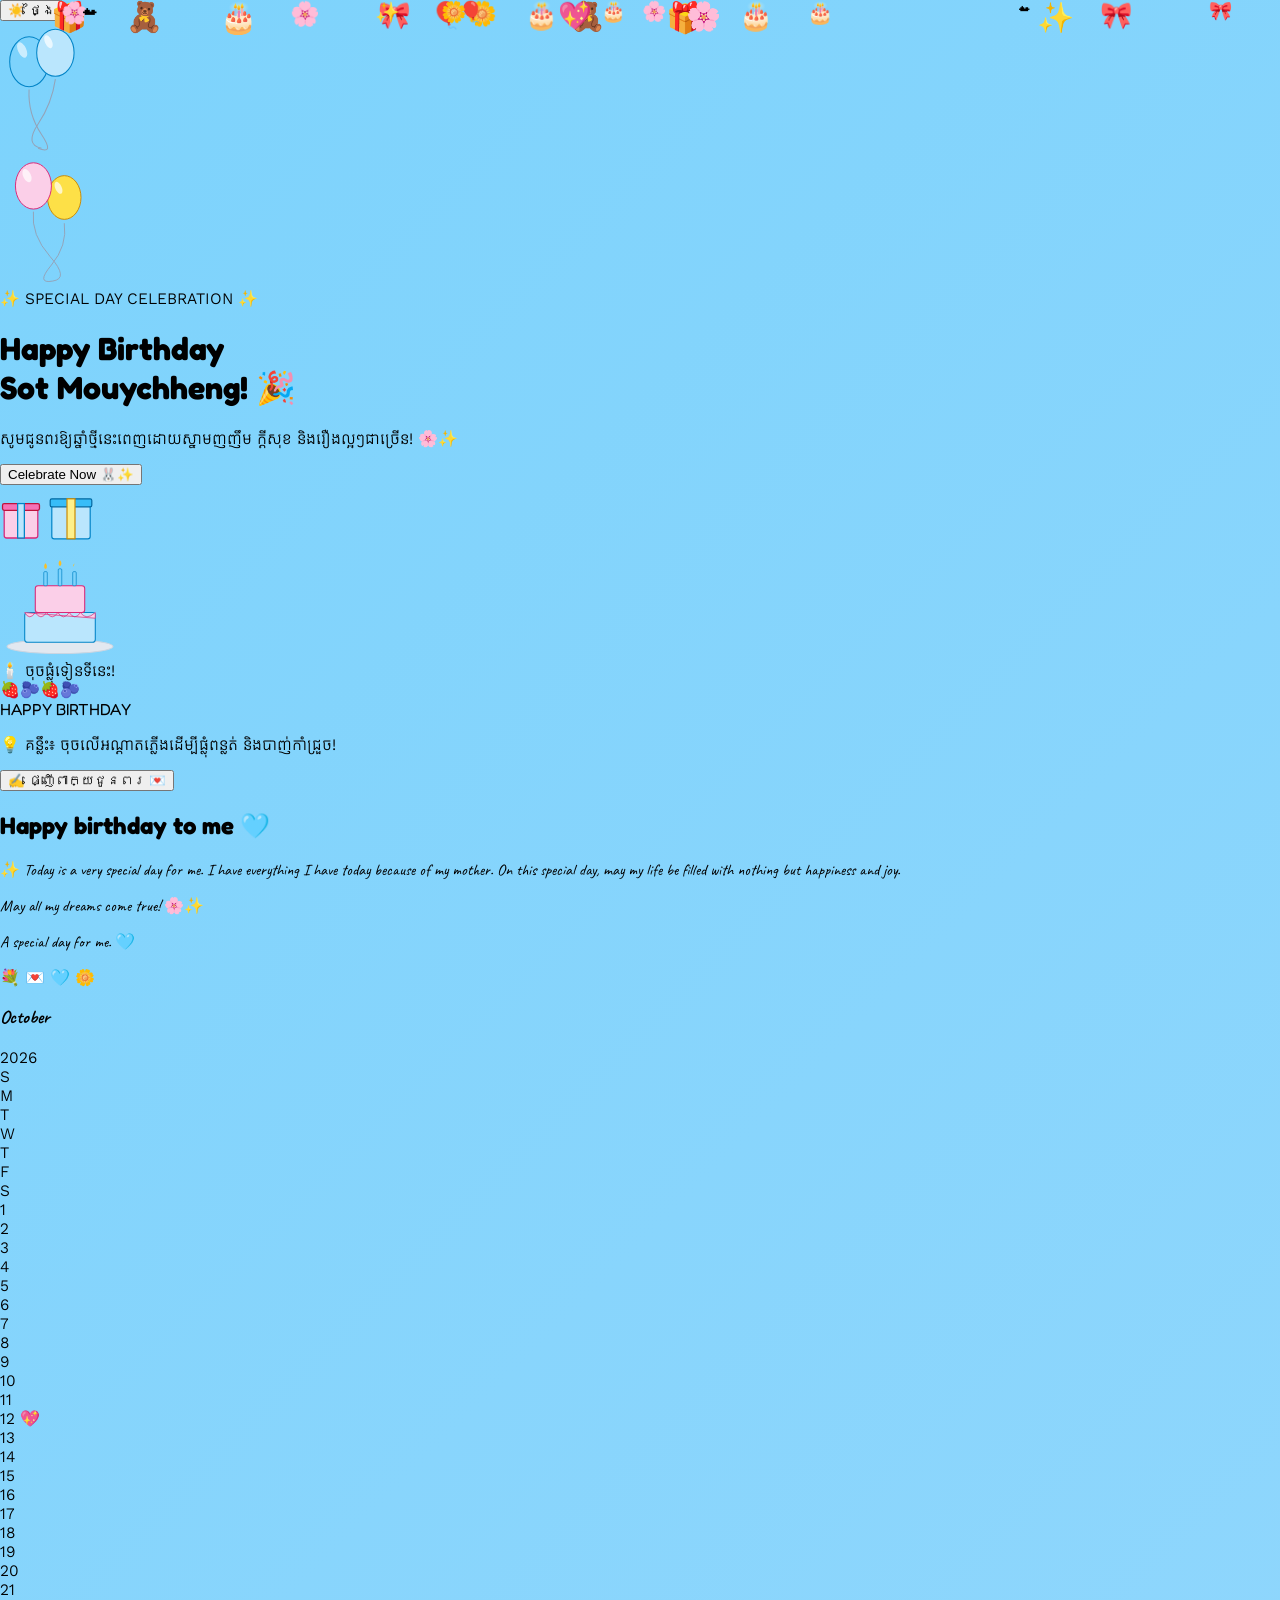
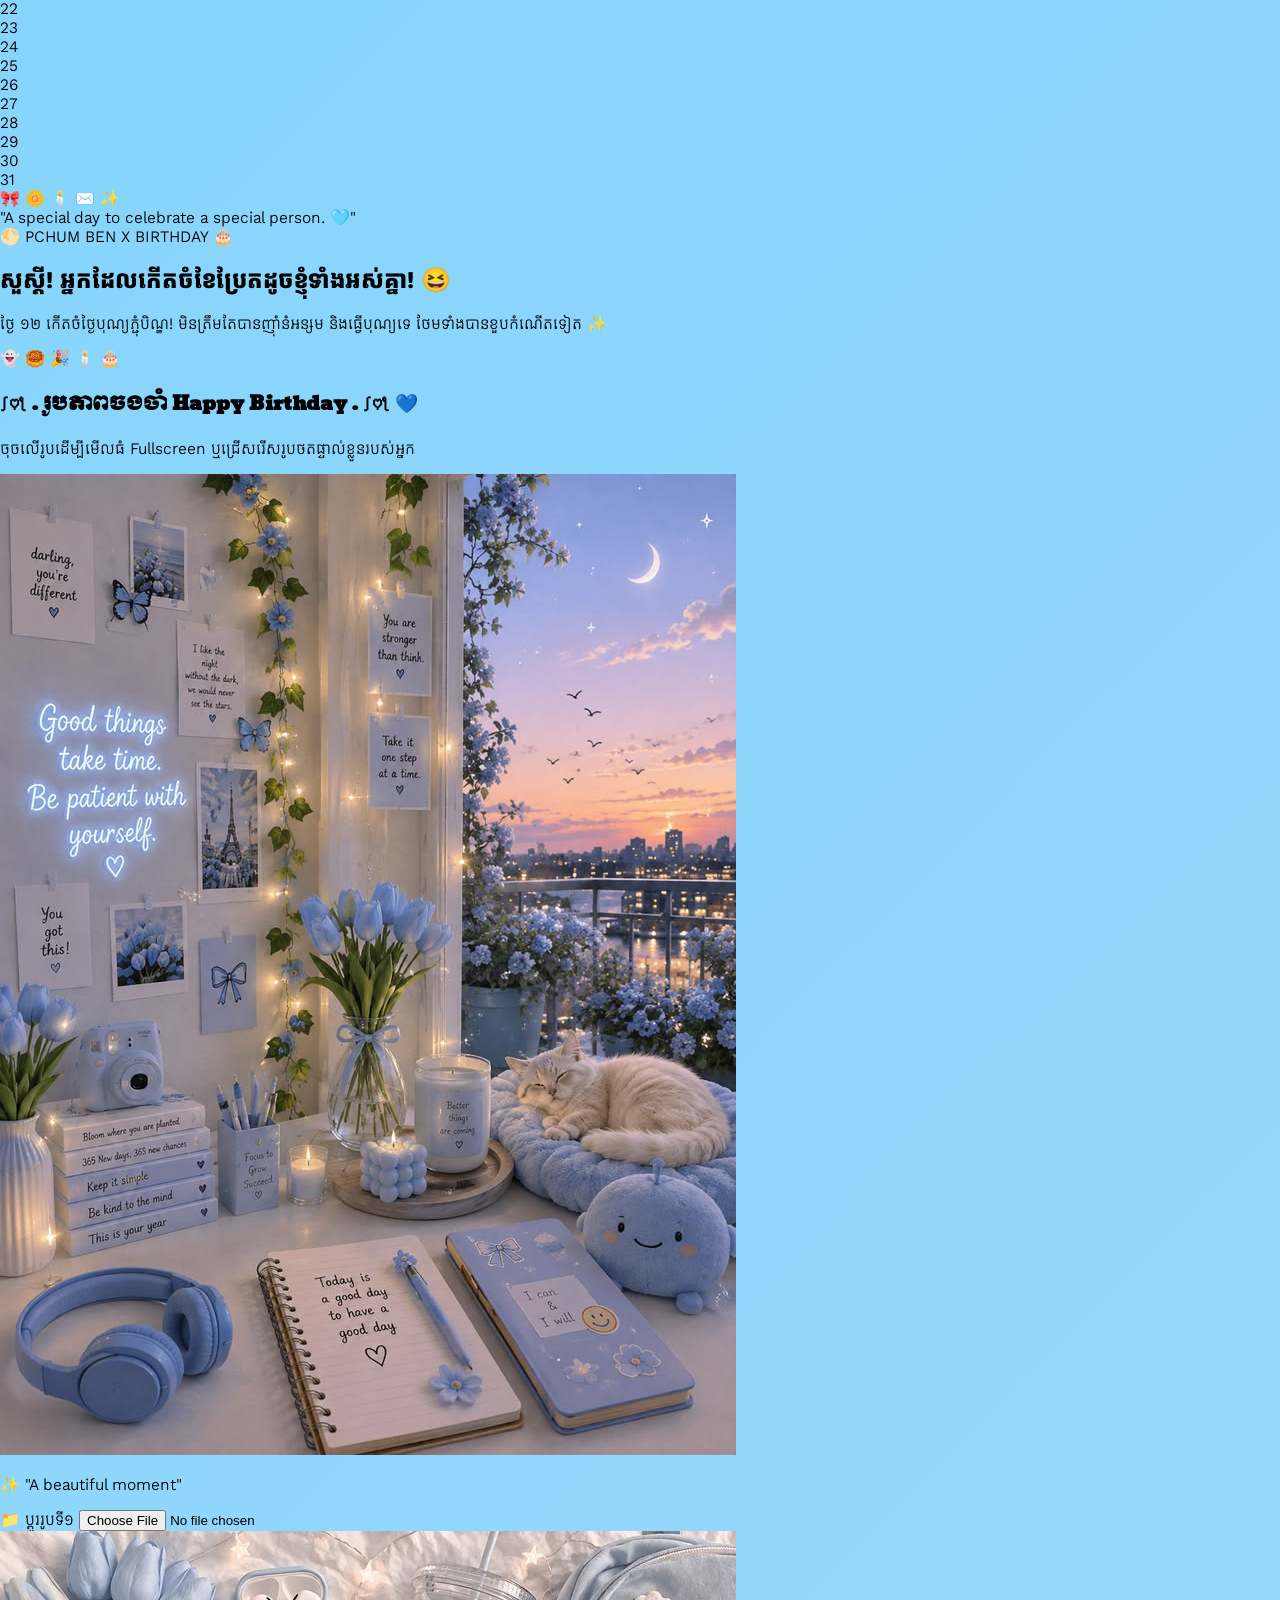
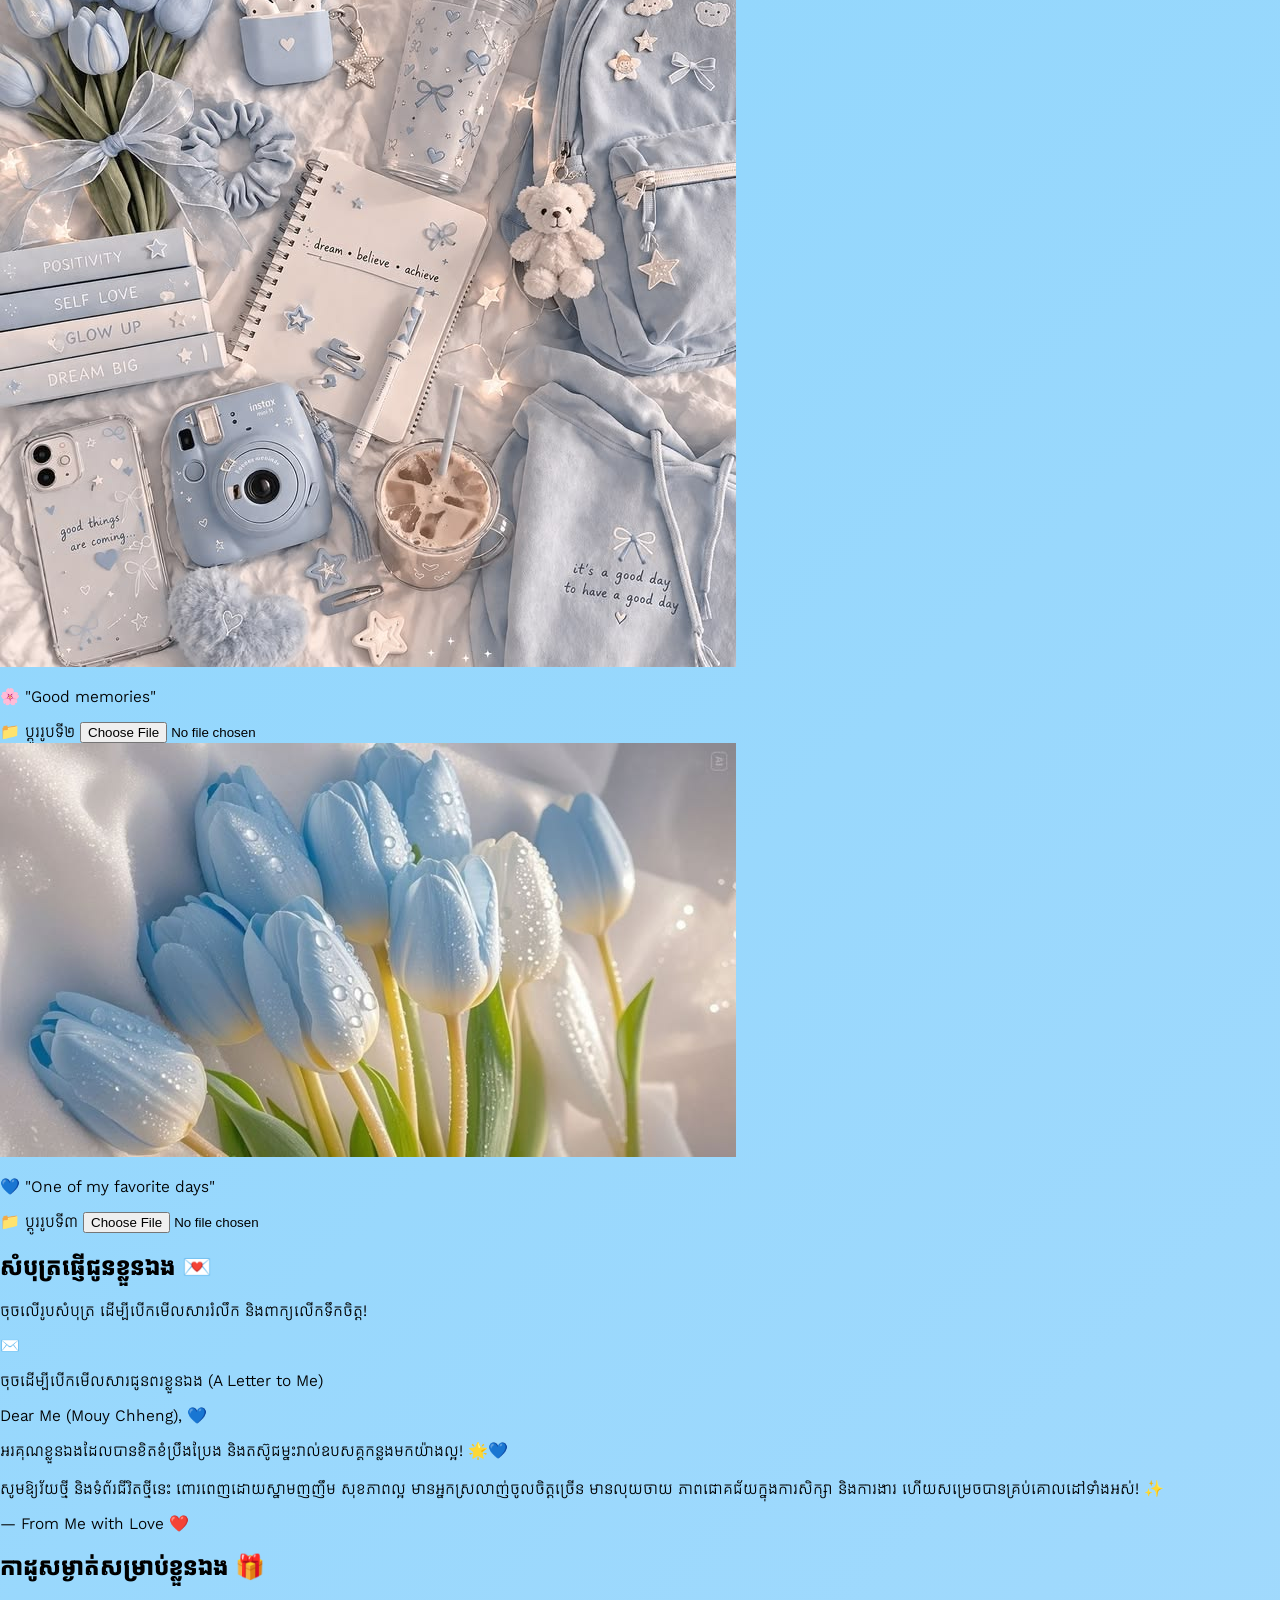
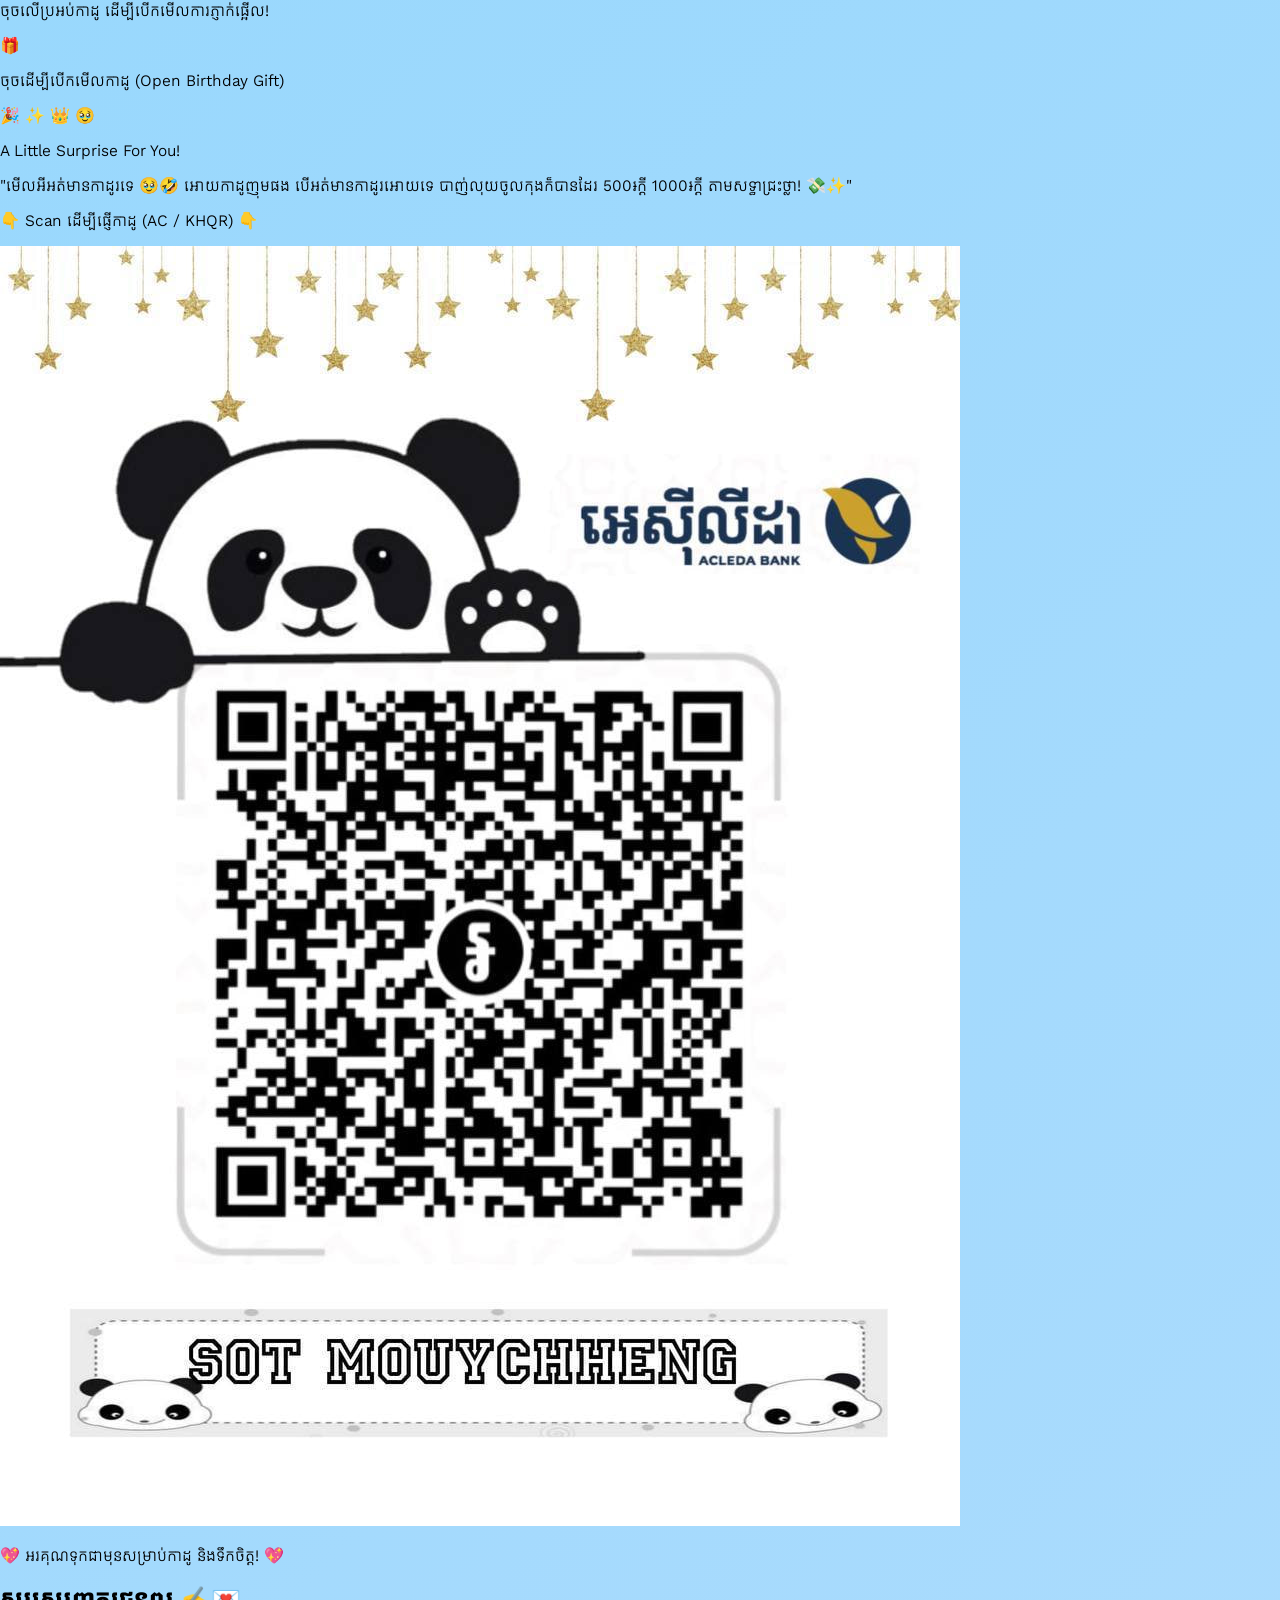
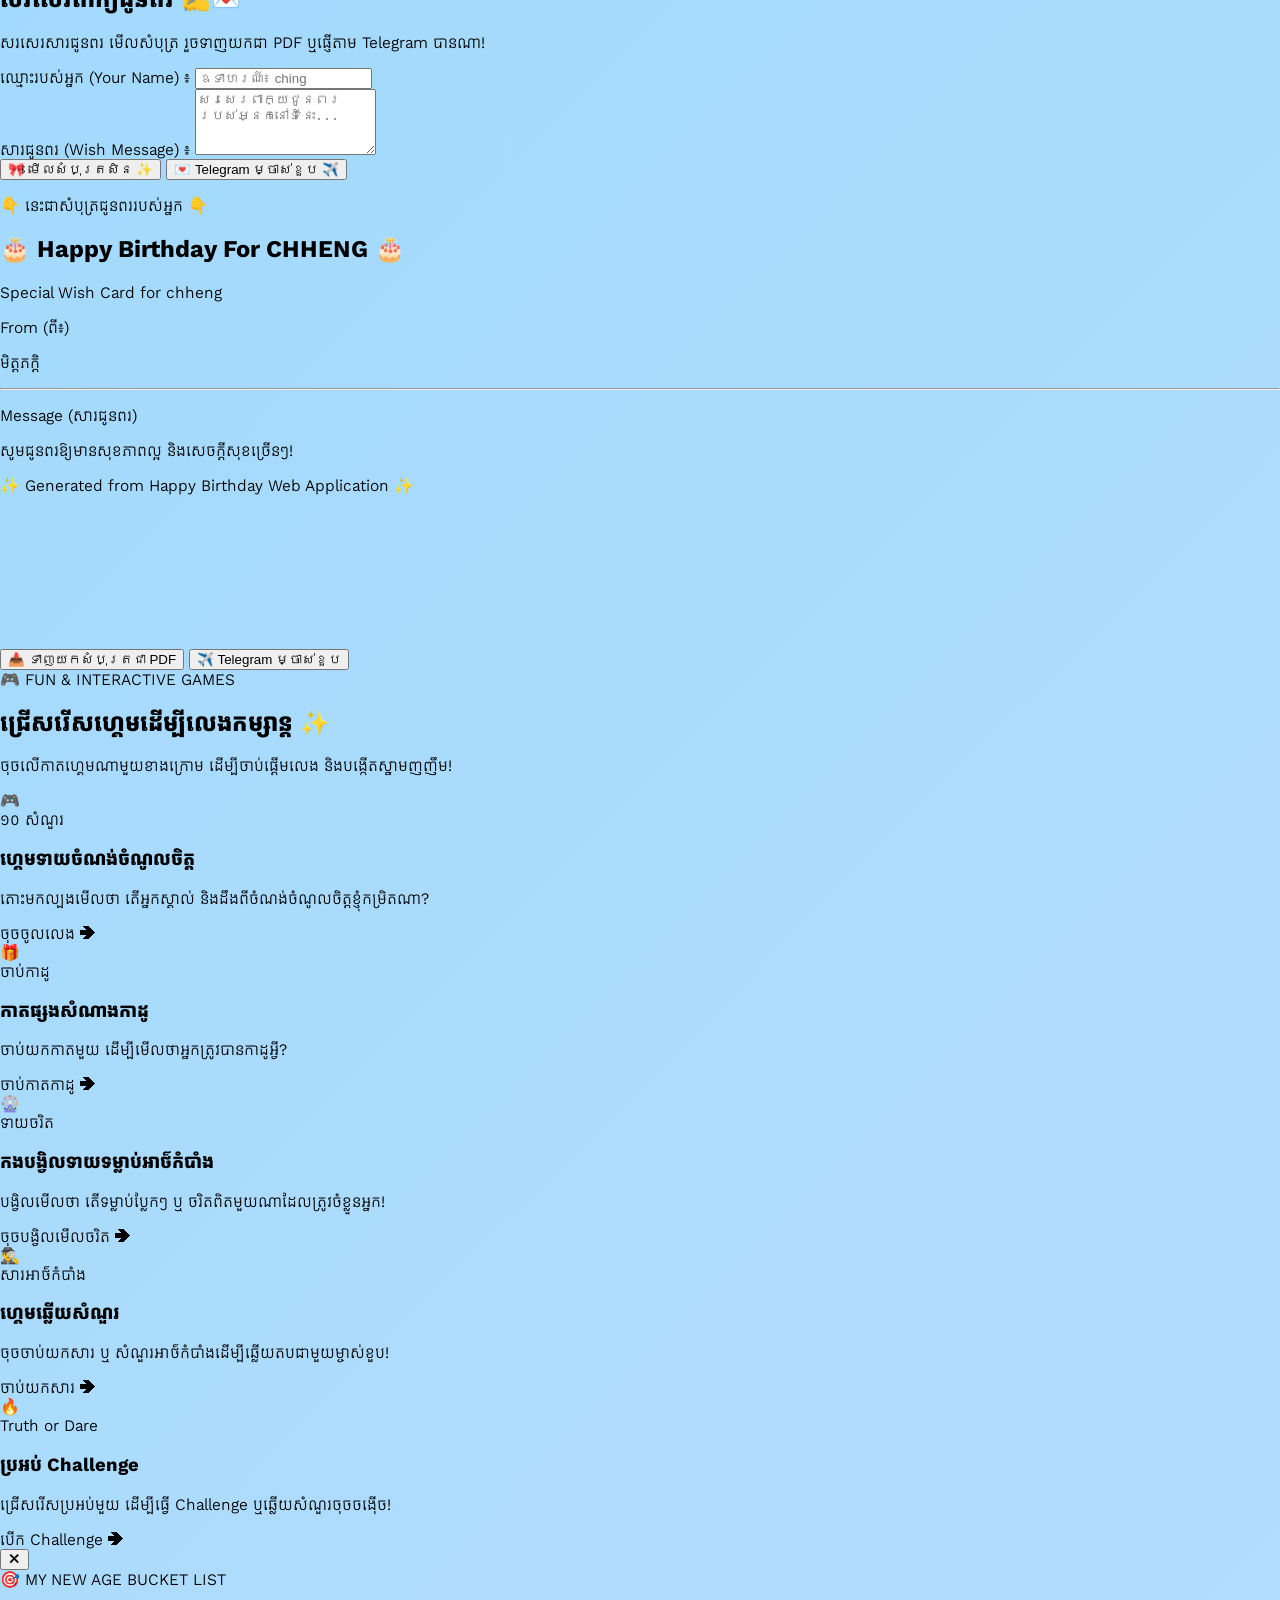
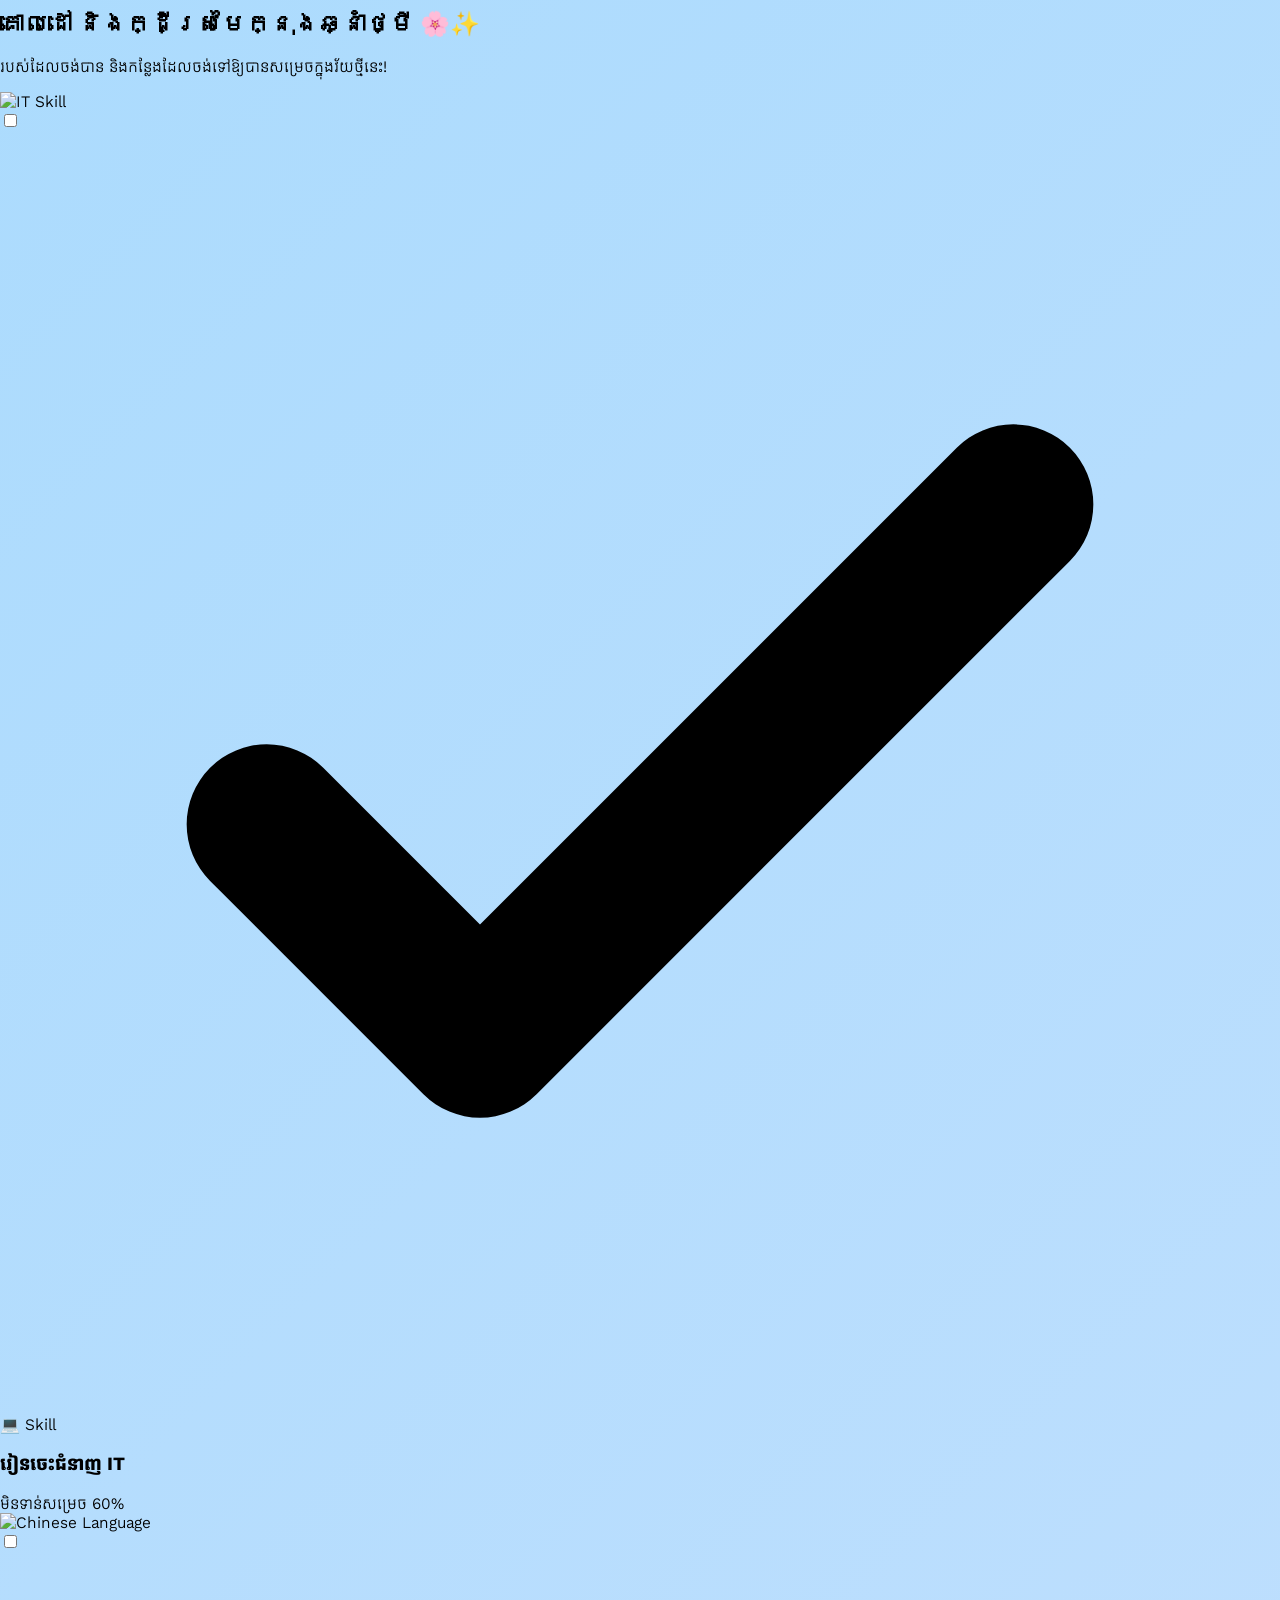
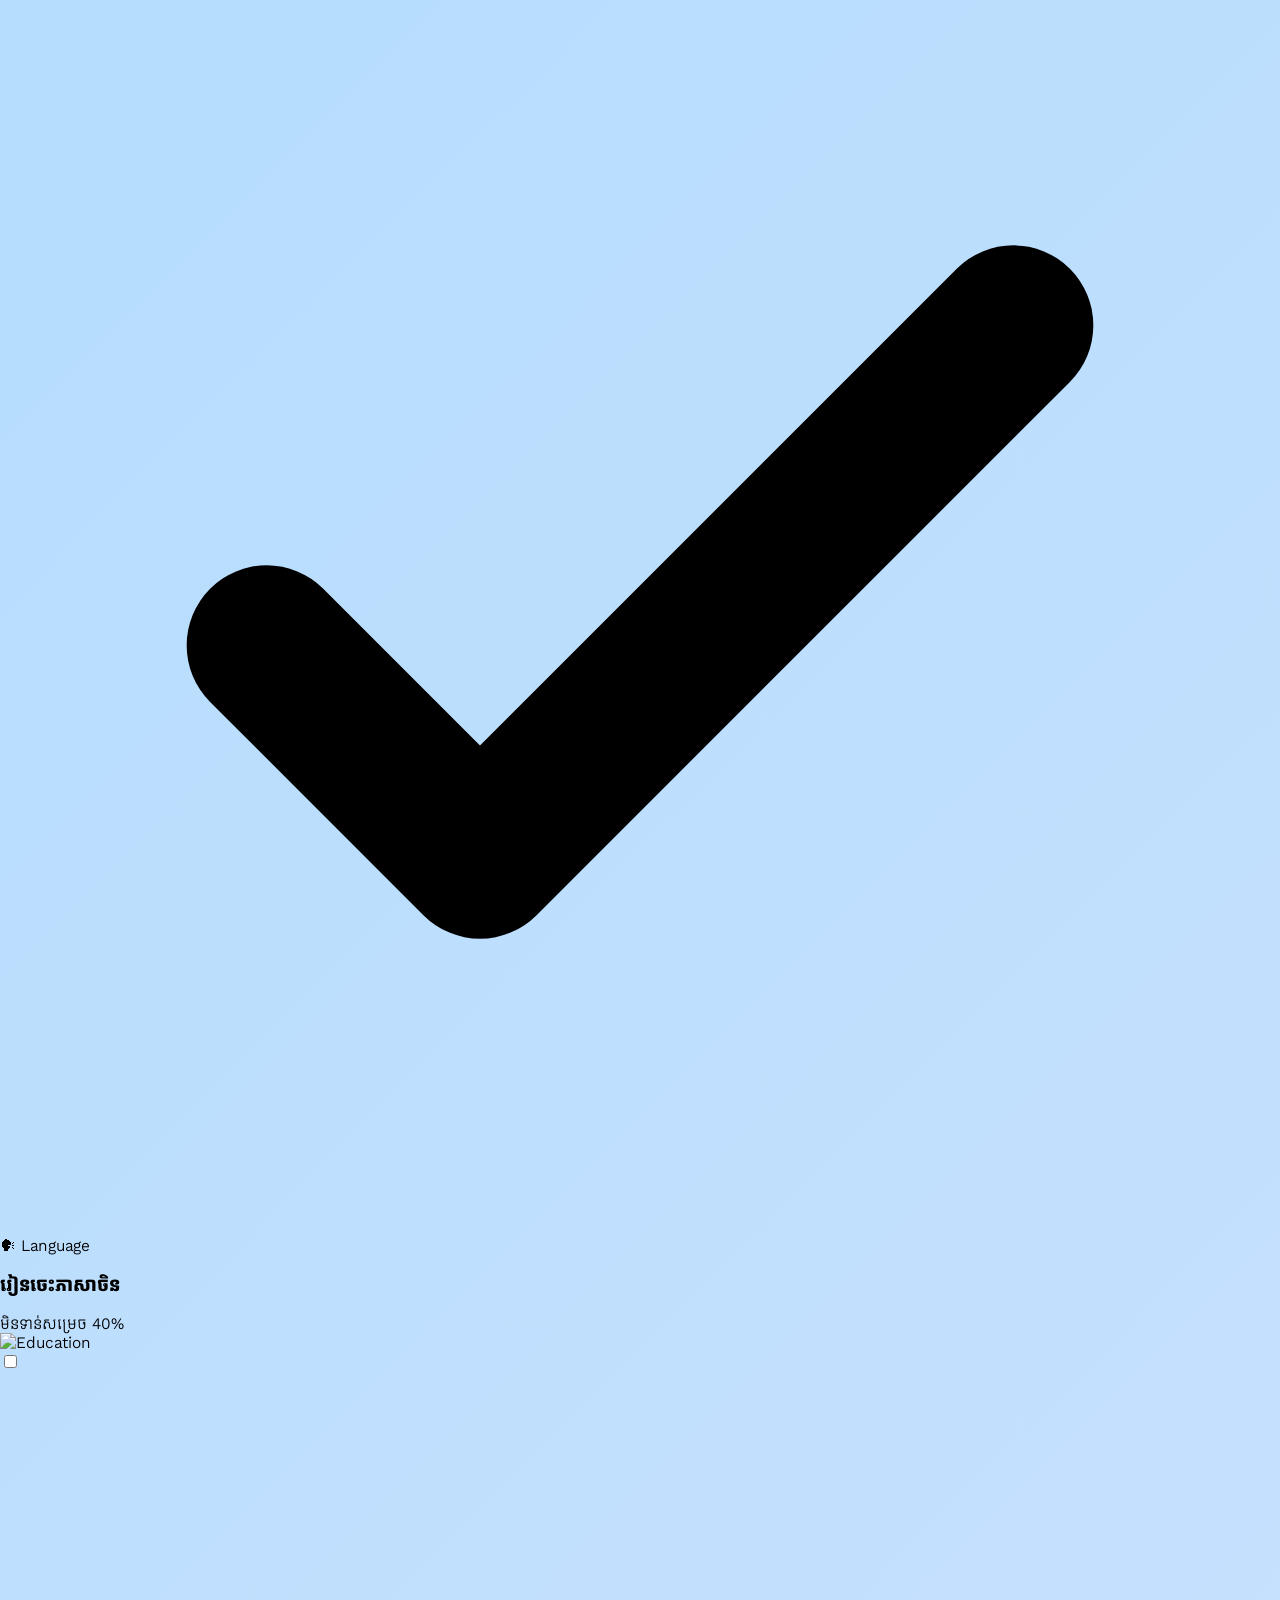
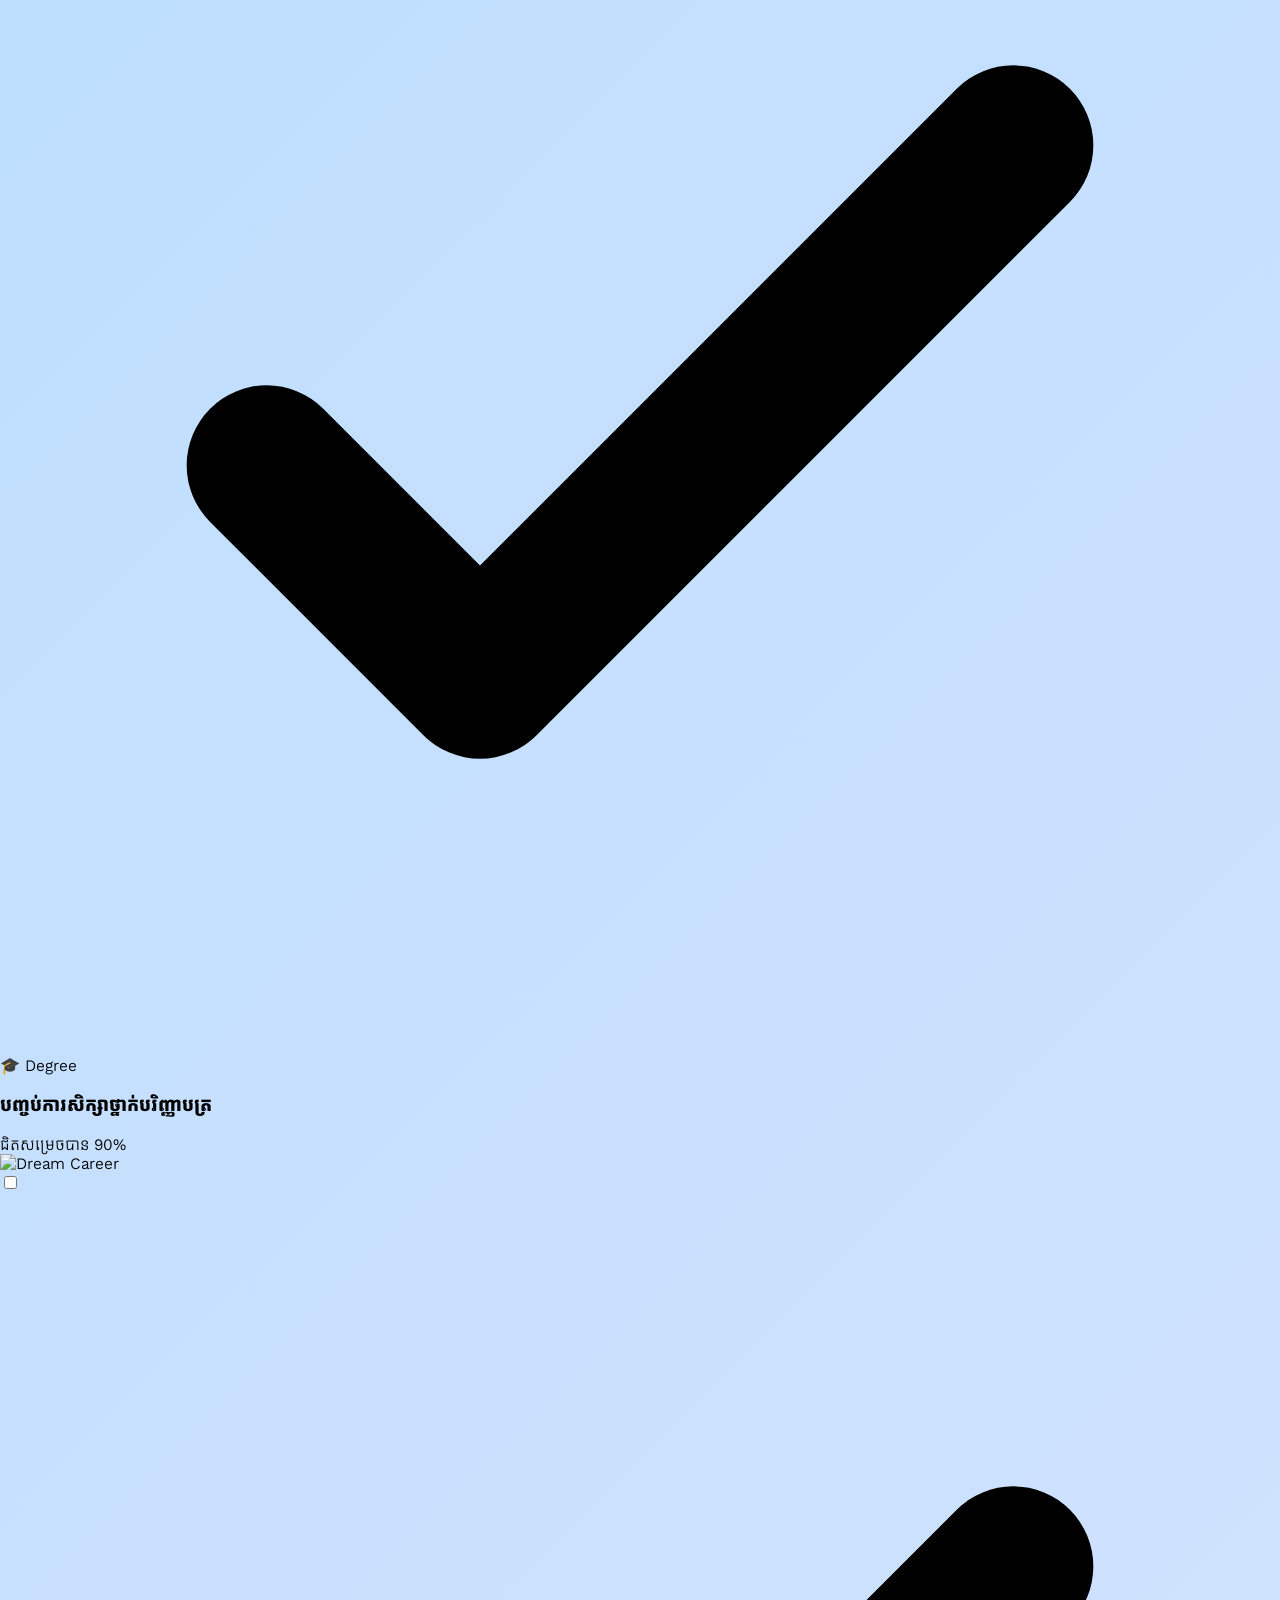
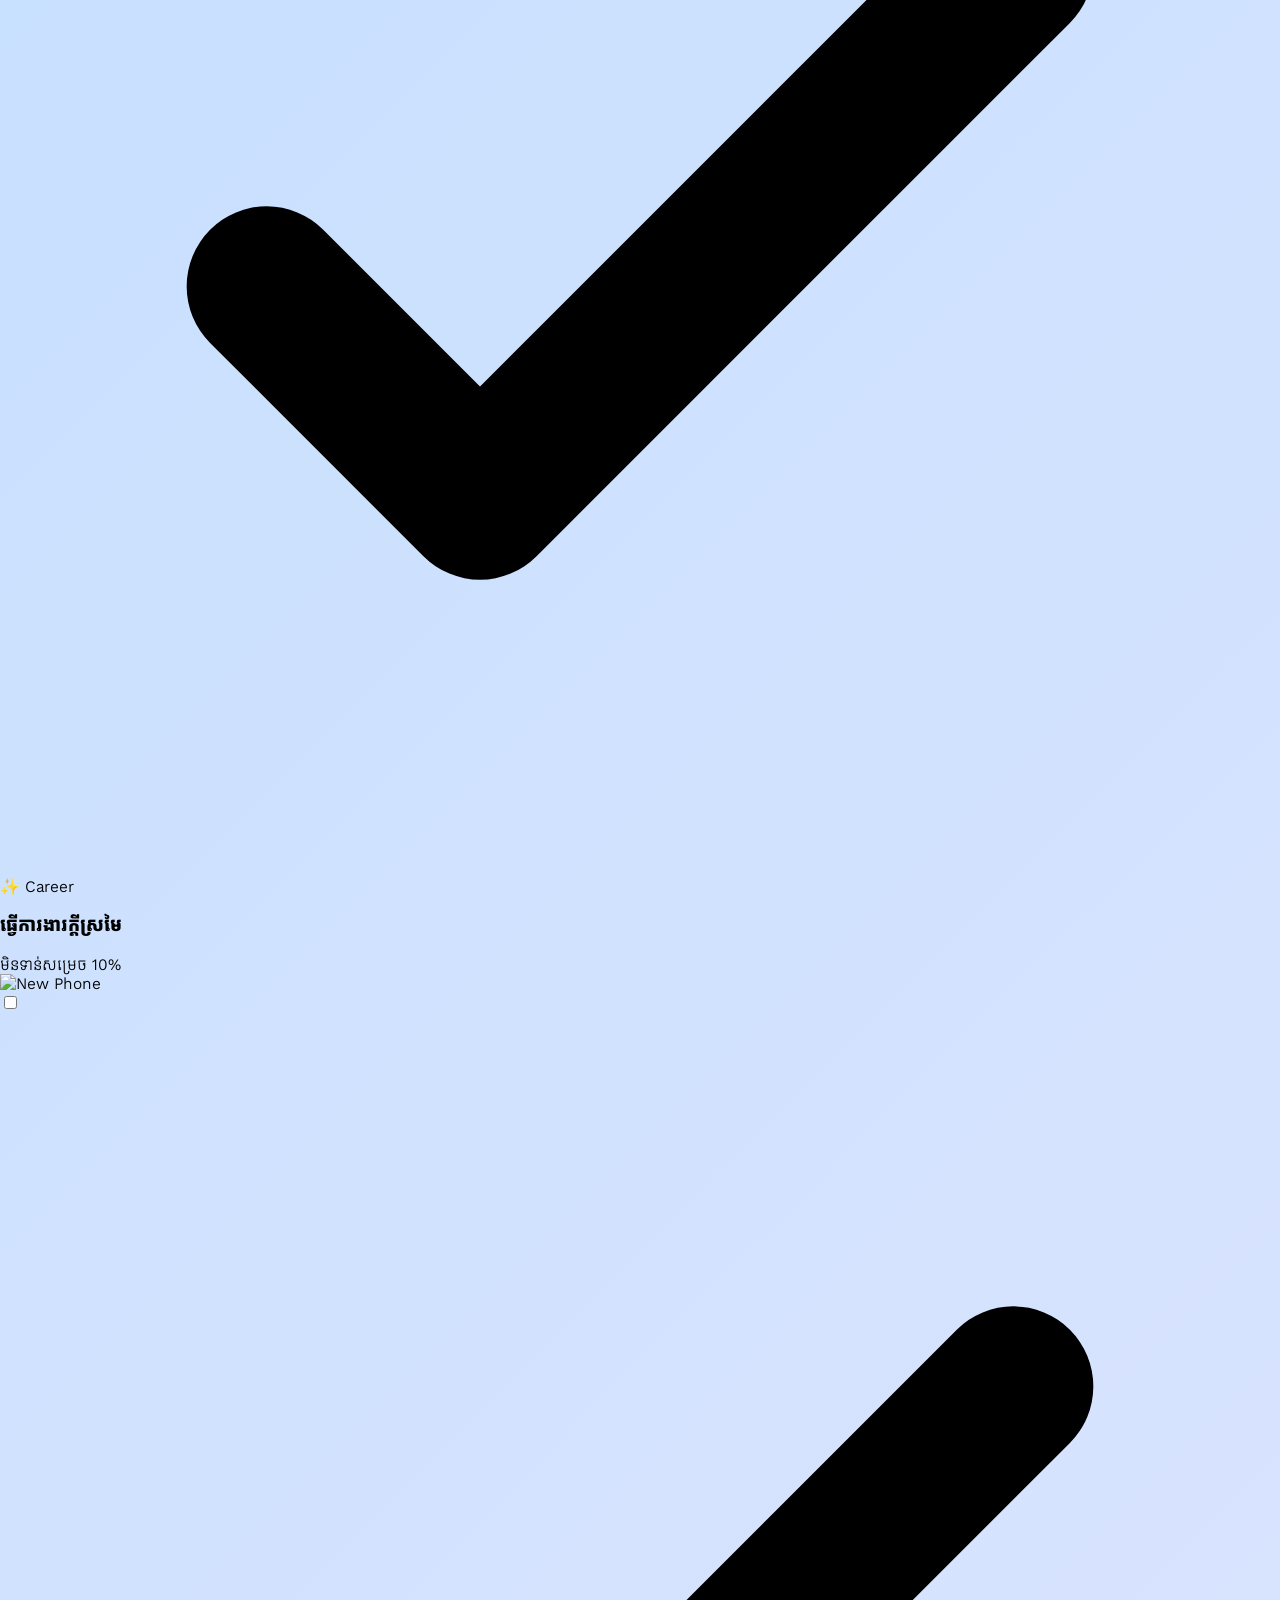
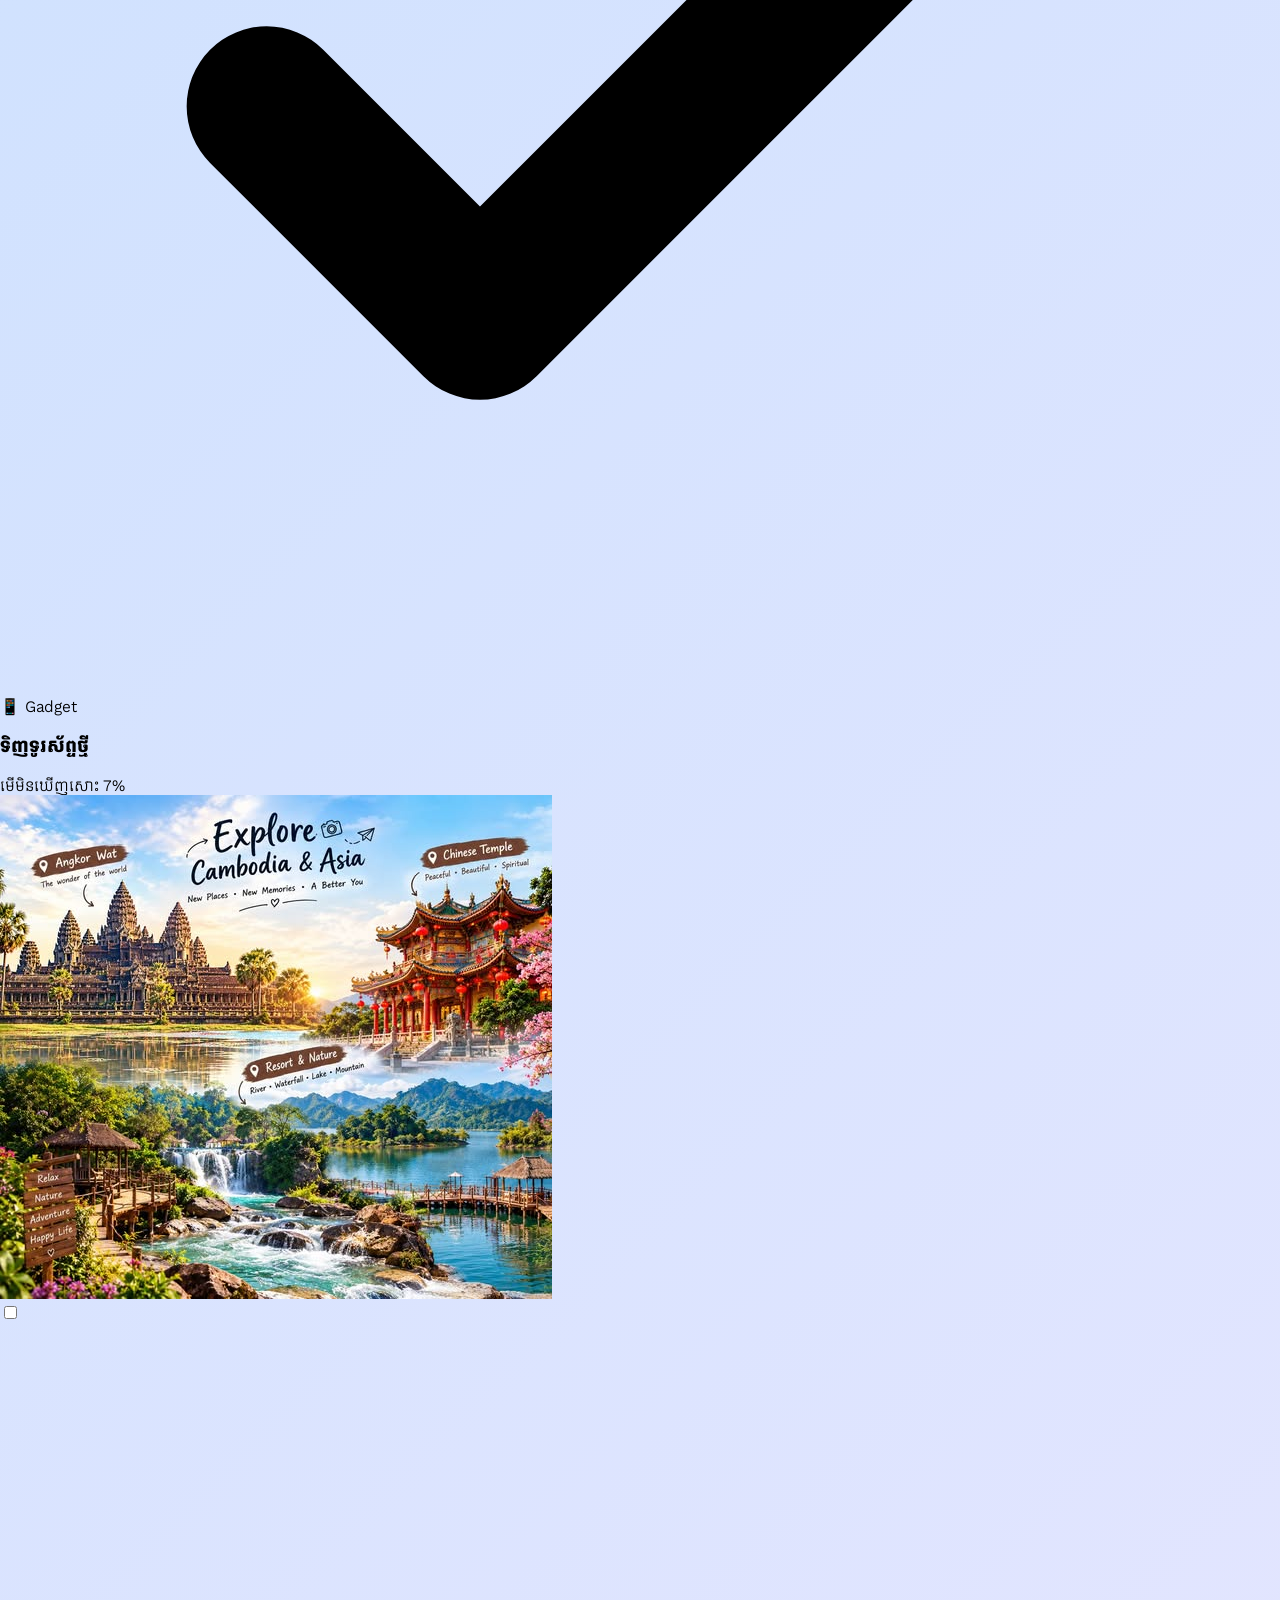
==== commit 0bf03d66: "." ====
--- a/index.html
+++ b/index.html
@@ -17,6 +17,10 @@
 
   <!-- html2pdf.js Library -->
   <script src="https://cdnjs.cloudflare.com/ajax/libs/html2pdf.js/0.10.1/html2pdf.bundle.min.js"></script>
+
+  <!-- LINK CUSTOM CSS FILES -->
+  <link rel="stylesheet" href="css/style.css">
+  <link rel="stylesheet" href="css/dark-mode.css">
 
   <style>
     /* ចលនាផ្ទៃមេឃផ្លាស់ប្តូរពណ៌ Gradient (Light Mode / ម៉ូតថ្ងៃ) */
@@ -35,74 +39,6 @@
       margin: 0;
       padding: 0;
       transition: background 0.5s ease, color 0.5s ease;
-    }
-
-    /* DARK MODE (ម៉ូតយប់ - រក្សាទម្រង់ដូចថ្ងៃ ប្តូរតែពណ៌) */
-    body.dark-mode {
-      background: linear-gradient(-45deg, #0f111a, #16192b, #1d1b33, #0f1424) !important;
-      background-size: 300% 300%;
-      color: #f1f5f9 !important;
-    }
-
-    /* ១. ប្តូរពណ៌ Background កាតធំៗ និងប្រអប់ផ្សេងៗ (រក្សាទម្រង់ដើមដដែល) */
-    body.dark-mode .bg-white,
-    body.dark-mode .bg-white\/95,
-    body.dark-mode .bg-white\/90,
-    body.dark-mode .bg-white\/80,
-    body.dark-mode .bg-slate-50,
-    body.dark-mode .bg-pink-50,
-    body.dark-mode .bg-sky-50,
-    body.dark-mode .bg-blue-50,
-    body.dark-mode section,
-    body.dark-mode .bucket-card-item {
-      background-color: #1a1d2e !important; /* ពណ៌កាតងងឹតស្រទន់ */
-    }
-
-    /* ២. ប្រអប់ Calendar និងប្រអប់ពណ៌ស្រាលៗ */
-    body.dark-mode [class*="bg-sky-100"],
-    body.dark-mode [class*="bg-blue-100"],
-    body.dark-mode [class*="bg-sky-50"],
-    body.dark-mode .bg-slate-100 {
-      background-color: #252a40 !important;
-    }
-
-    /* ៣. ប្តូរពណ៌អក្សរចំណងជើង (Headings) */
-    body.dark-mode h1,
-    body.dark-mode h2,
-    body.dark-mode h3,
-    body.dark-mode h4,
-    body.dark-mode h5,
-    body.dark-mode h6 {
-      color: #38bdf8 !important; /* ពណ៌ខៀវភ្លឺស្រស់ (Cyan/Sky) */
-    }
-
-    /* ៤. ប្តូរពណ៌អក្សររៀបរាប់ទូទៅ */
-    body.dark-mode p,
-    body.dark-mode span,
-    body.dark-mode li,
-    body.dark-mode div,
-    body.dark-mode label {
-      color: #f1f5f9 !important; /* ពណ៌សភ្លឺច្បាស់ ងាយស្រួលអាន */
-    }
-
-    /* ៥. ពណ៌អក្សរតូចៗ/Subtext ឬអក្សរស្រអាប់ */
-    body.dark-mode .text-slate-400,
-    body.dark-mode .text-slate-500,
-    body.dark-mode .text-slate-600,
-    body.dark-mode .text-slate-700,
-    body.dark-mode .text-slate-800,
-    body.dark-mode .text-pink-500,
-    body.dark-mode .text-pink-600 {
-      color: #f472b6 !important; /* ពណ៌ផ្កាឈូកភ្លឺ */
-    }
-
-    /* ៦. ប្រអប់បញ្ចូលទិន្នន័យ Form Input & Textarea */
-    body.dark-mode input,
-    body.dark-mode textarea,
-    body.dark-mode select {
-      background-color: #0f172a !important;
-      color: #ffffff !important;
-      border-color: #334155 !important;
     }
 
     .font-moul { font-family: 'Moul', serif; }
@@ -571,23 +507,40 @@
 
   <!-- Script បង្កើត Emoji ធ្លាក់, ផ្លាស់ប្តូរ ២ ម៉ូត (ថ្ងៃ/យប់) និង បញ្ជា Progress Bar -->
   <script>
-    // Toggle រវាង ២ ម៉ូត៖ ម៉ូតថ្ងៃ (Light) និង ម៉ូតយប់ (Dark)
+    // ពិនិត្យមើល និងកំណត់ Theme ពេលទំព័រដើម Load ឡើងវិញ
+    document.addEventListener("DOMContentLoaded", () => {
+      const savedTheme = localStorage.getItem("theme");
+      if (savedTheme === "dark") {
+        document.body.classList.add("dark-mode");
+        updateThemeUI(true);
+      }
+    });
+
     function toggleTheme() {
       const isDark = document.body.classList.toggle('dark-mode');
+      localStorage.setItem("theme", isDark ? "dark" : "light");
+      updateThemeUI(isDark);
+    }
+
+    function updateThemeUI(isDark) {
       const icon = document.getElementById('themeIcon');
       const text = document.getElementById('themeText');
       const btn = document.getElementById('themeToggleBtn');
 
       if (isDark) {
-        icon.innerText = '🌙';
-        text.innerText = 'យប់';
-        btn.classList.remove('bg-pink-100', 'text-pink-600');
-        btn.classList.add('bg-indigo-950', 'text-indigo-300', 'border', 'border-indigo-700');
+        if (icon) icon.innerText = '🌙';
+        if (text) text.innerText = 'យប់';
+        if (btn) {
+          btn.classList.remove('bg-pink-100', 'text-pink-600');
+          btn.classList.add('bg-indigo-950', 'text-indigo-300', 'border', 'border-indigo-700');
+        }
       } else {
-        icon.innerText = '☀️';
-        text.innerText = 'ថ្ងៃ';
-        btn.classList.remove('bg-indigo-950', 'text-indigo-300', 'border', 'border-indigo-700');
-        btn.classList.add('bg-pink-100', 'text-pink-600');
+        if (icon) icon.innerText = '☀️';
+        if (text) text.innerText = 'ថ្ងៃ';
+        if (btn) {
+          btn.classList.remove('bg-indigo-950', 'text-indigo-300', 'border', 'border-indigo-700');
+          btn.classList.add('bg-pink-100', 'text-pink-600');
+        }
       }
     }
 
--- a/css/dark-mode.css
+++ b/css/dark-mode.css
@@ -0,0 +1,100 @@
+/* =========================================================
+   PERFECT DARK MODE - FULL COMPONENTS OVERRIDE
+   ========================================================= */
+
+/* 1. Background និង Text រួម */
+body.dark-mode {
+  background: #0b0f19 !important;
+  animation: none !important;
+  color: #f1f5f9 !important;
+}
+
+/* 2. Override ពណ៌អក្សរក្នុង Components ទាំងអស់ */
+body.dark-mode h1,
+body.dark-mode h2,
+body.dark-mode h3,
+body.dark-mode h4,
+body.dark-mode h5,
+body.dark-mode h6,
+body.dark-mode .text-slate-800,
+body.dark-mode .text-slate-900,
+body.dark-mode .text-gray-800,
+body.dark-mode .text-gray-900,
+body.dark-mode .text-sky-600,
+body.dark-mode .text-pink-600 {
+  color: #ffffff !important;
+}
+
+body.dark-mode p,
+body.dark-mode label,
+body.dark-mode li,
+body.dark-mode .text-slate-700,
+body.dark-mode .text-slate-600,
+body.dark-mode .text-gray-700,
+body.dark-mode .text-gray-600,
+body.dark-mode .text-gray-500 {
+  color: #cbd5e1 !important;
+}
+
+/* 3. Override ប្រអប់ Cards, Modals, និង Sections ទាំងអស់ */
+body.dark-mode .bg-white,
+body.dark-mode .bg-white\/80,
+body.dark-mode .bg-white\/90,
+body.dark-mode .bg-white\/95,
+body.dark-mode .bg-pink-50,
+body.dark-mode .bg-pink-100\/50,
+body.dark-mode .bg-sky-50,
+body.dark-mode .bucket-card-item,
+body.dark-mode [class*="card"],
+body.dark-mode [class*="modal-content"],
+body.dark-mode section > div {
+  background-color: #1e293b !important;
+  border-color: #334155 !important;
+  color: #f8fafc !important;
+}
+
+/* 4. Background ផ្នែកខាងក្នុង ( Inner Elements & Form Inputs ) */
+body.dark-mode .bg-slate-50,
+body.dark-mode .bg-slate-100,
+body.dark-mode .bg-slate-200,
+body.dark-mode .bg-gray-50,
+body.dark-mode .bg-gray-100,
+body.dark-mode input,
+body.dark-mode textarea,
+body.dark-mode select {
+  background-color: #0f172a !important;
+  color: #f1f5f9 !important;
+  border-color: #334155 !important;
+}
+
+/* 5. កែសម្រួល Border និង Shadow */
+body.dark-mode .border,
+body.dark-mode .border-t,
+body.dark-mode .border-b,
+body.dark-mode .border-pink-100,
+body.dark-mode .border-pink-200,
+body.dark-mode .border-sky-100 {
+  border-color: #334155 !important;
+}
+
+body.dark-mode .shadow-sm,
+body.dark-mode .shadow-md,
+body.dark-mode .shadow-lg,
+body.dark-mode .shadow-xl {
+  box-shadow: 0 4px 20px rgba(0, 0, 0, 0.5) !important;
+}
+
+/* 6. រៀបចំ Badges / Tags ឱ្យមើលឃើញច្បាស់ក្នុង Dark Mode */
+body.dark-mode .bg-pink-100 { background-color: #831843 !important; color: #fbcfe8 !important; }
+body.dark-mode .bg-sky-100 { background-color: #0c4a6e !important; color: #bae6fd !important; }
+body.dark-mode .bg-purple-100 { background-color: #581c87 !important; color: #e9d5ff !important; }
+body.dark-mode .bg-indigo-100 { background-color: #312e81 !important; color: #c7d2fe !important; }
+body.dark-mode .bg-amber-100 { background-color: #78350f !important; color: #fef3c7 !important; }
+body.dark-mode .bg-emerald-100 { background-color: #064e3b !important; color: #a7f3d0 !important; }
+
+/* 7. Floating Bar & Buttons */
+body.dark-mode #themeToggleBtn {
+  background-color: #1e1b4b !important;
+  color: #a5b4fc !important;
+  border: 1px solid #4338ca !important;
+}
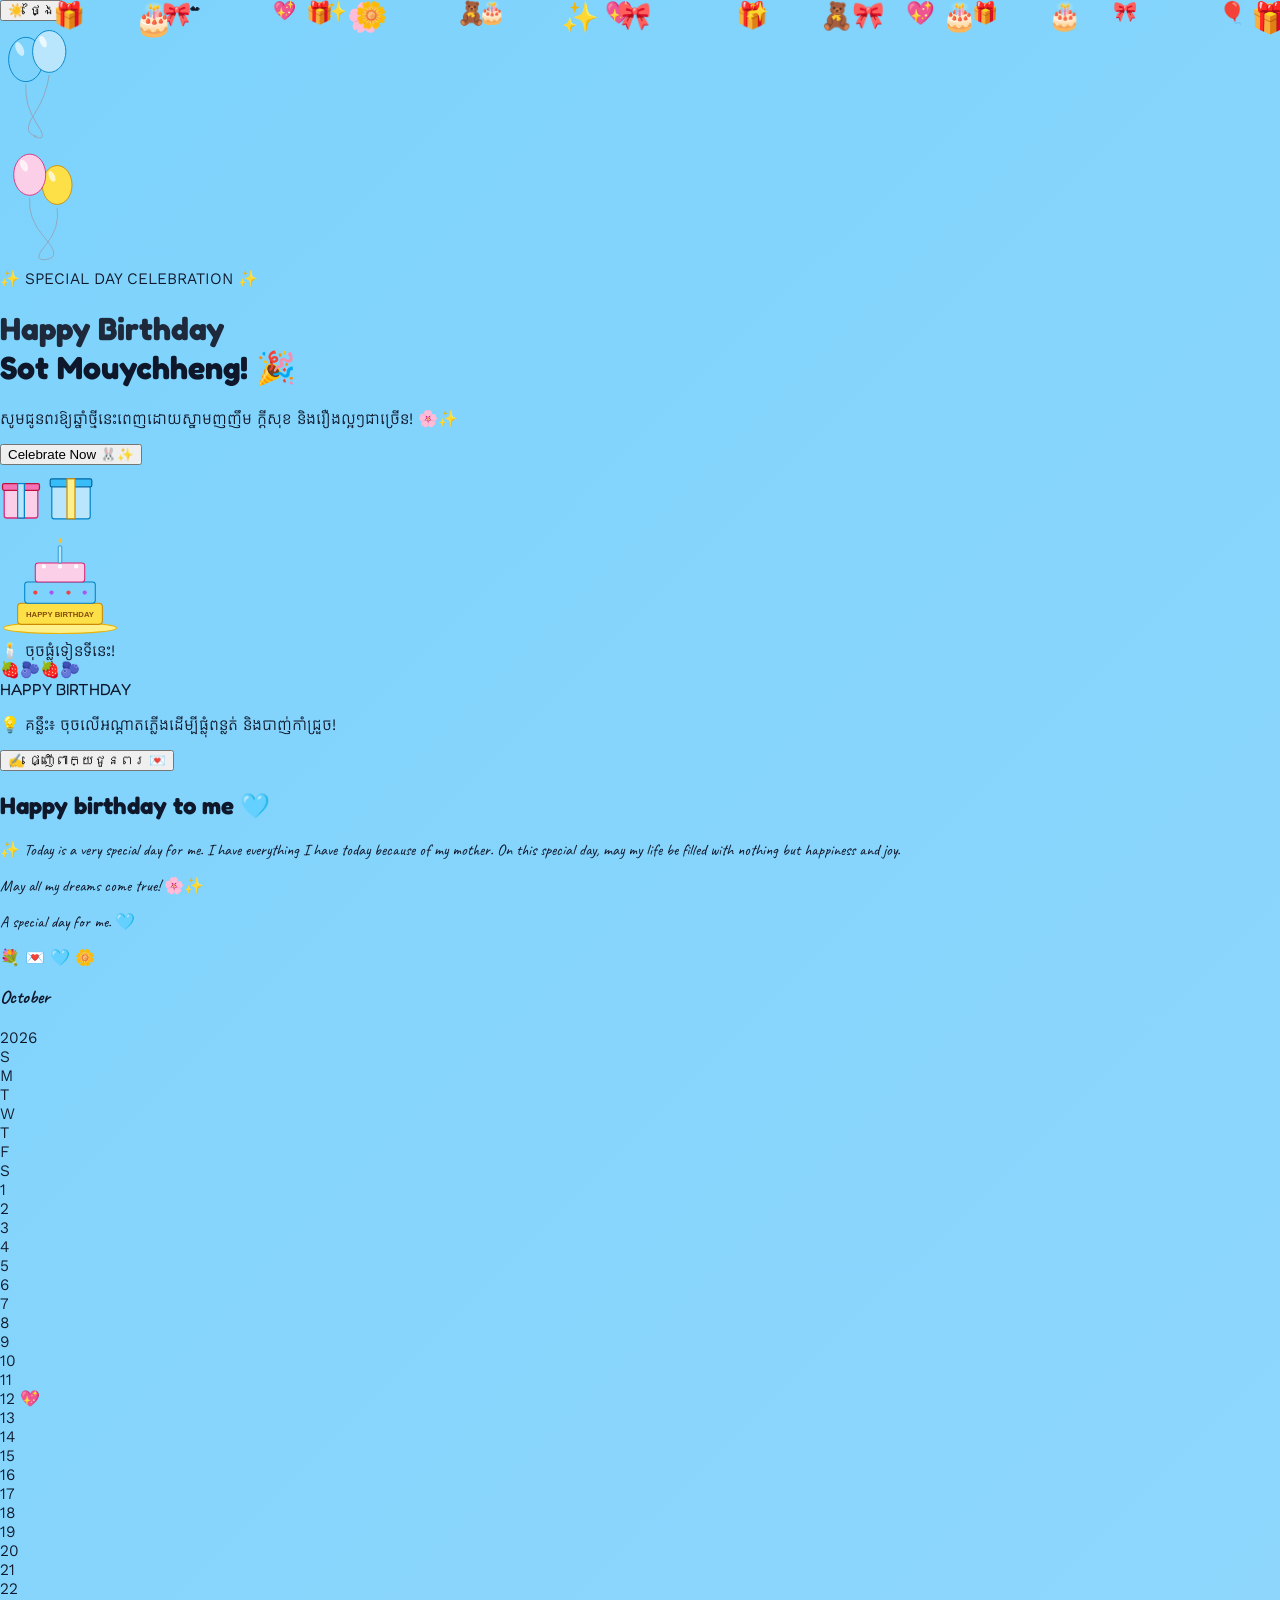
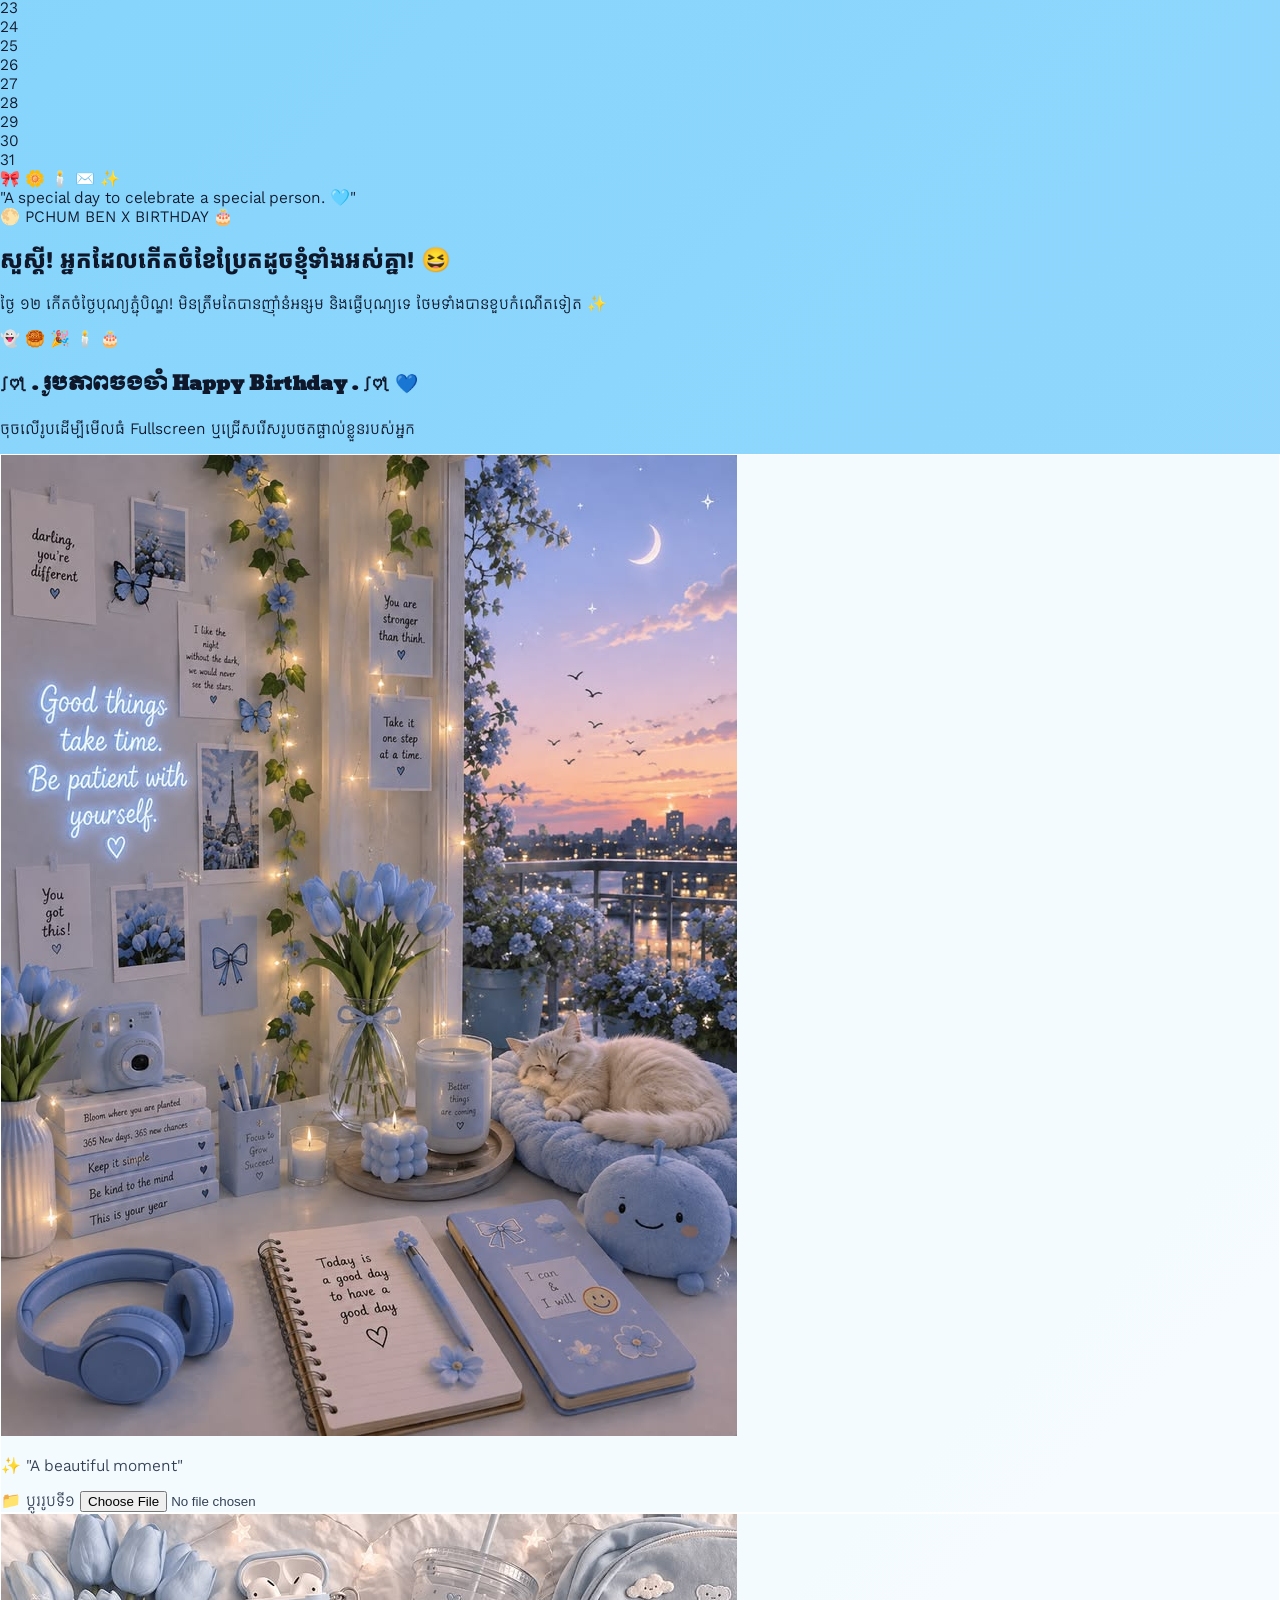
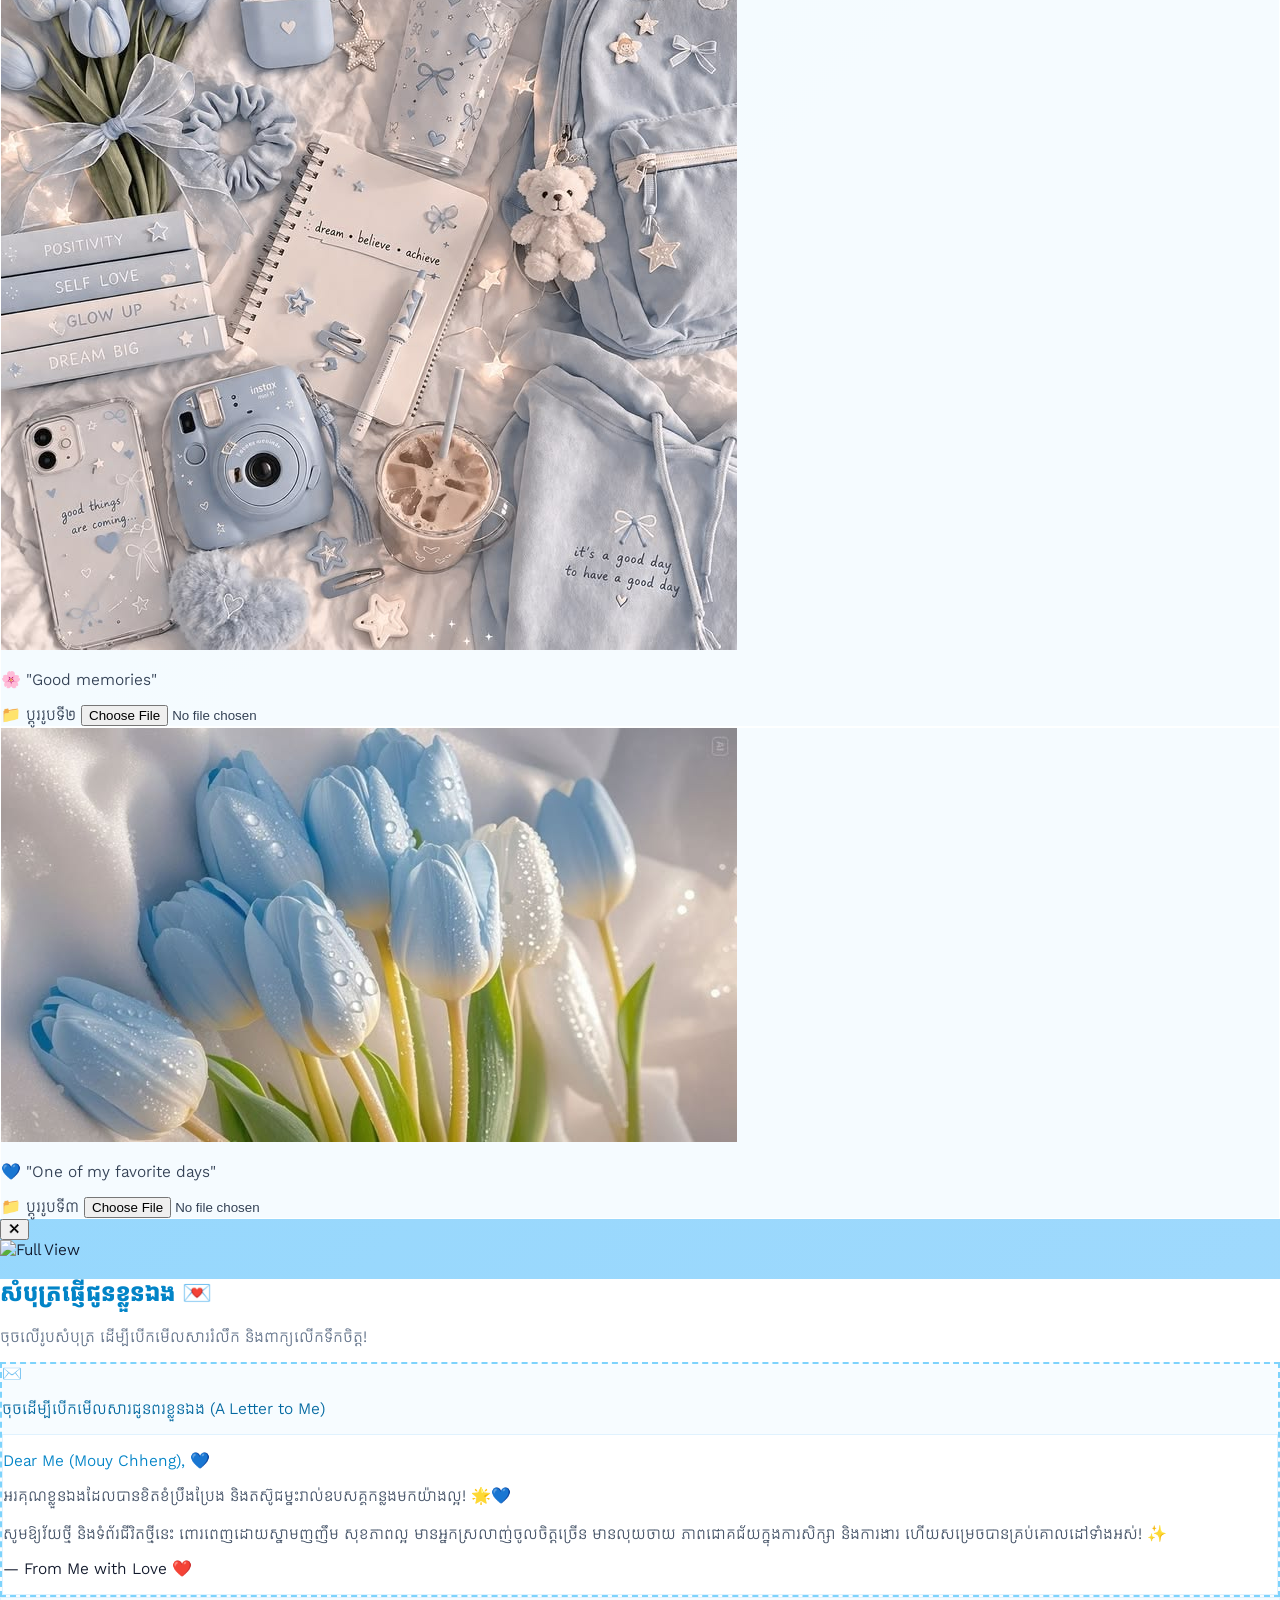
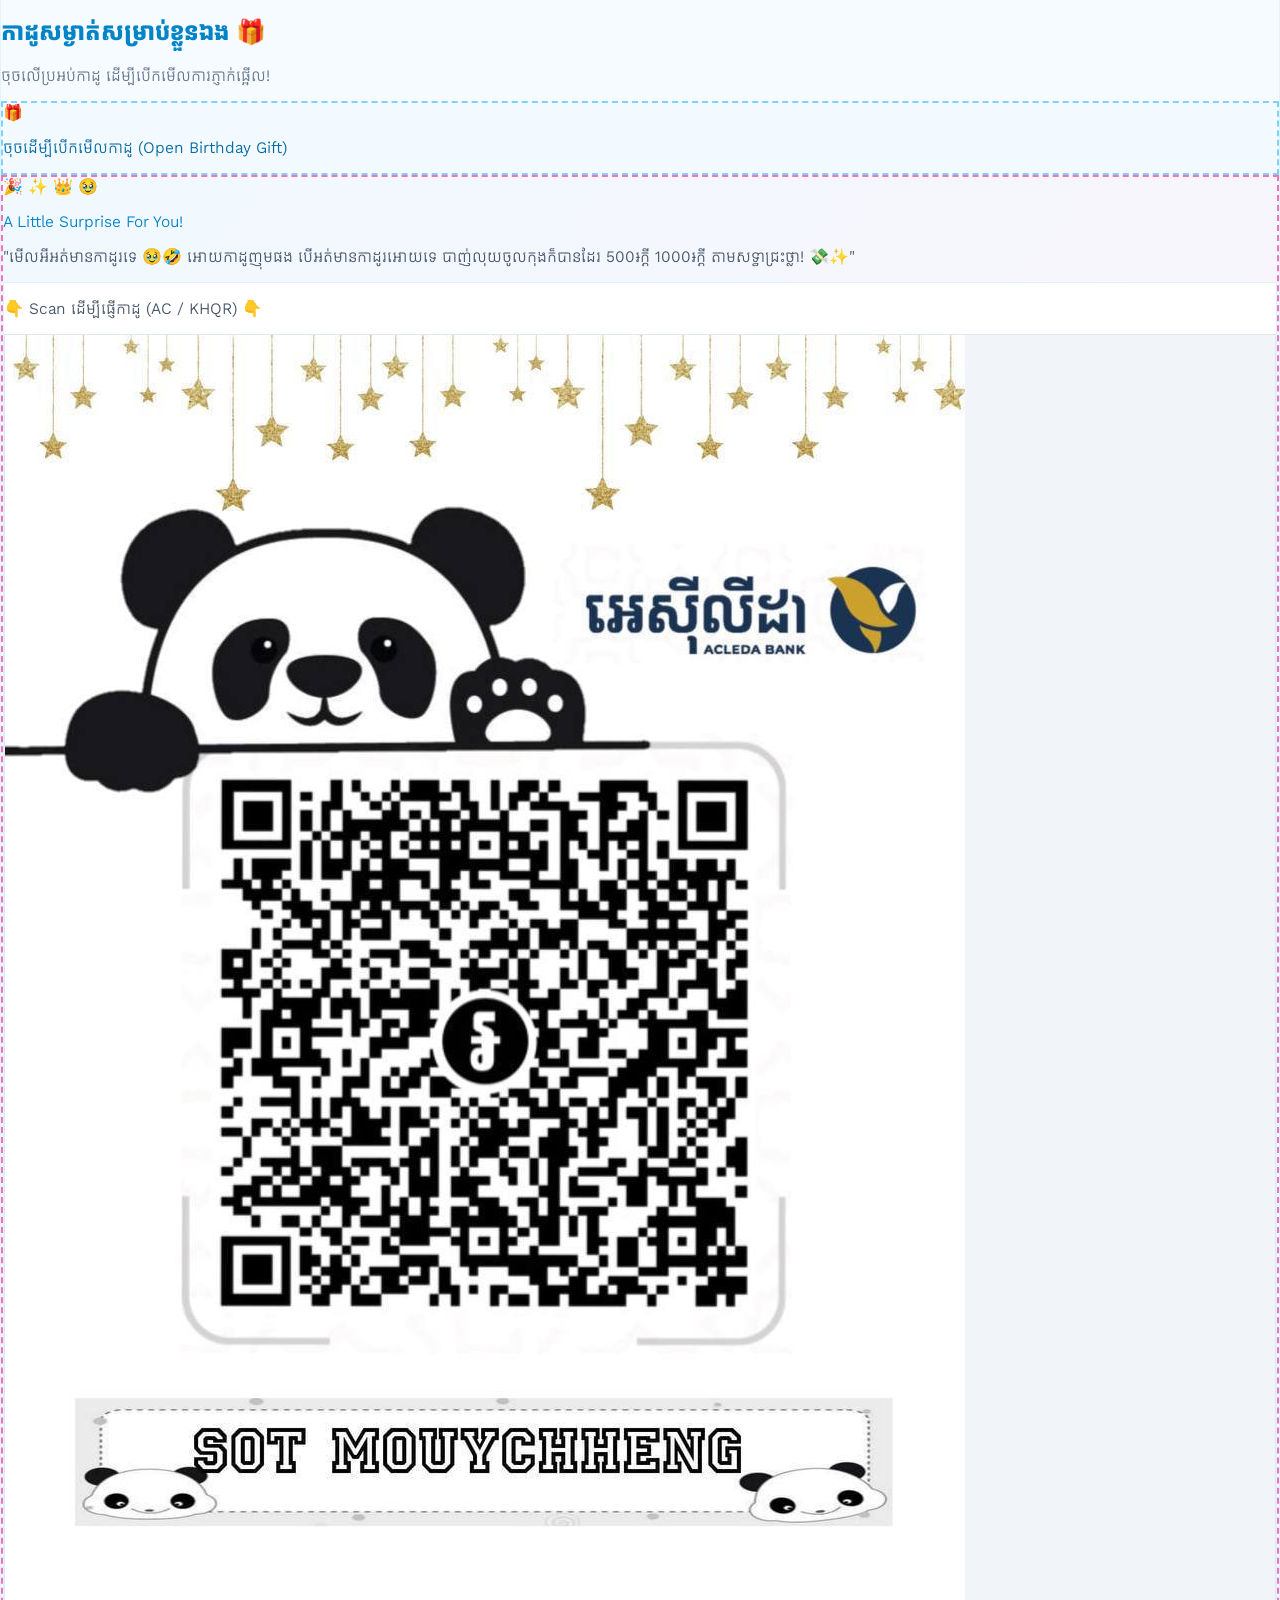
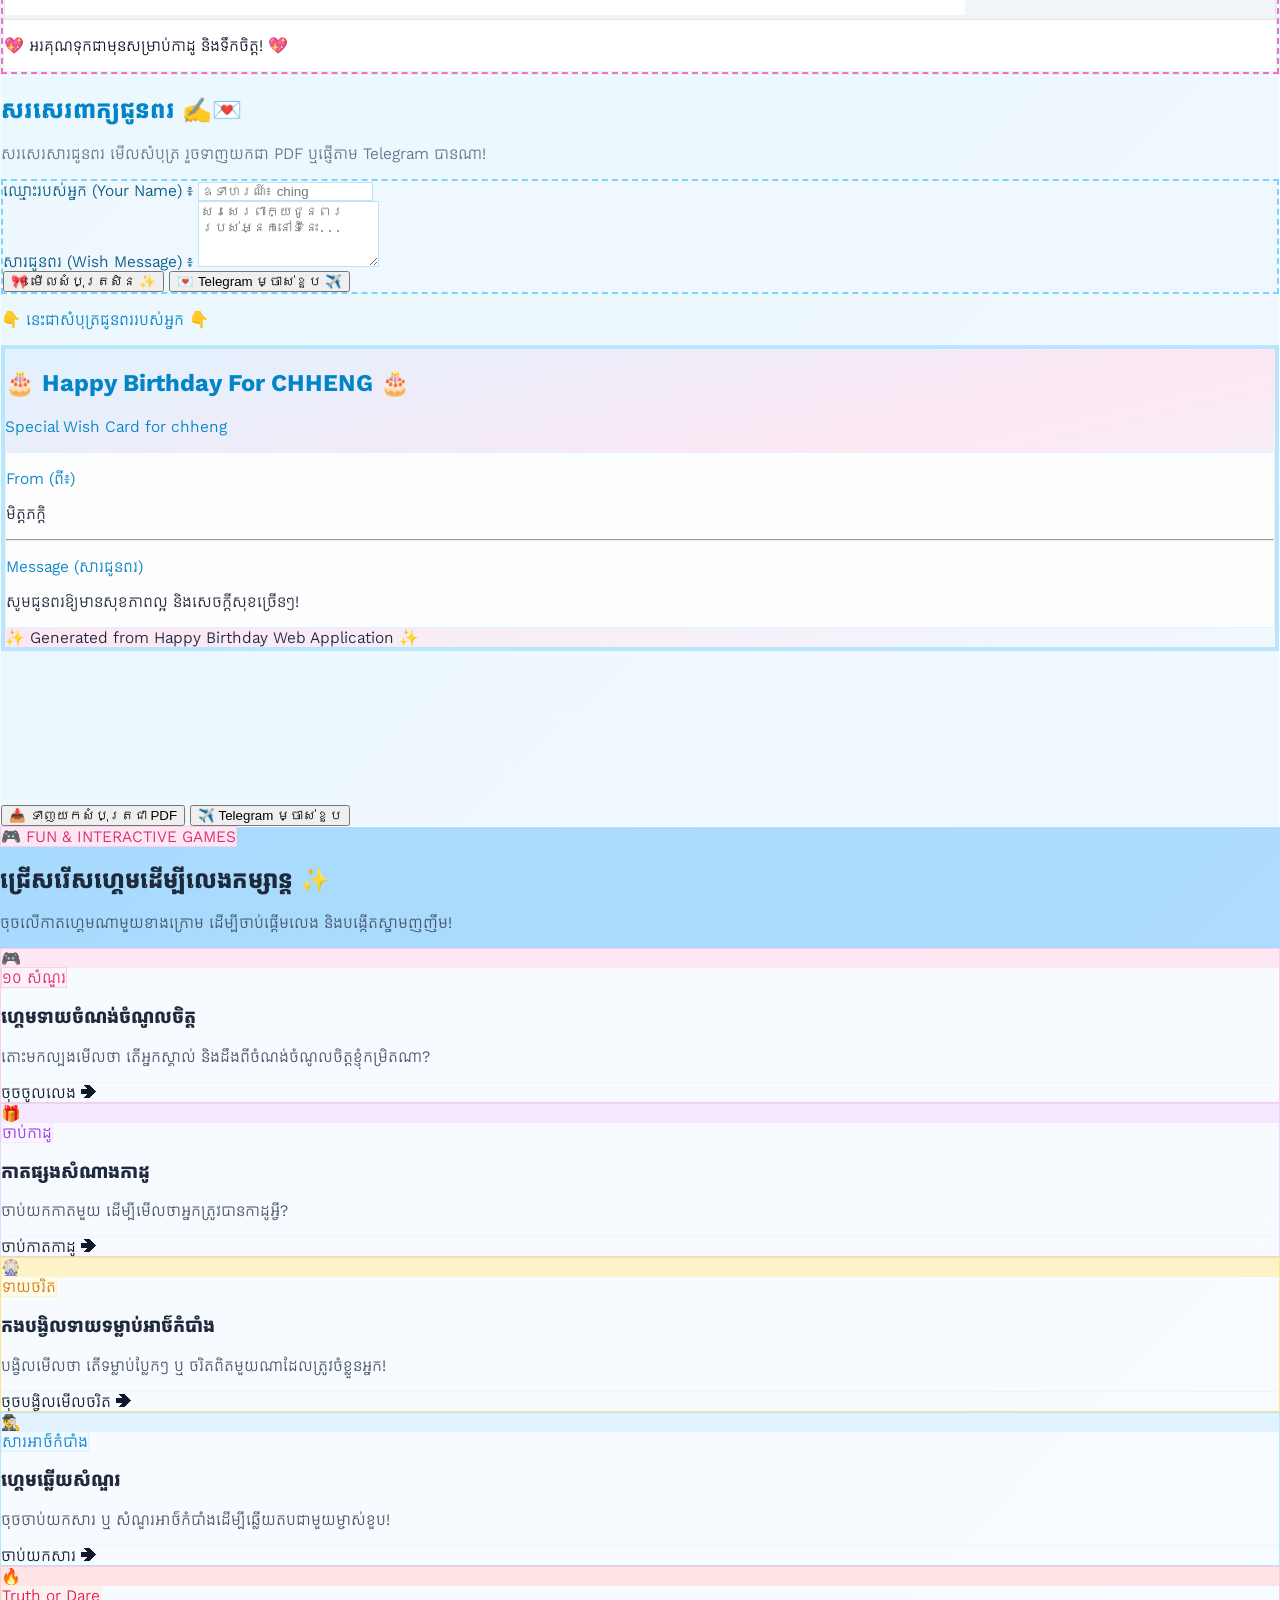
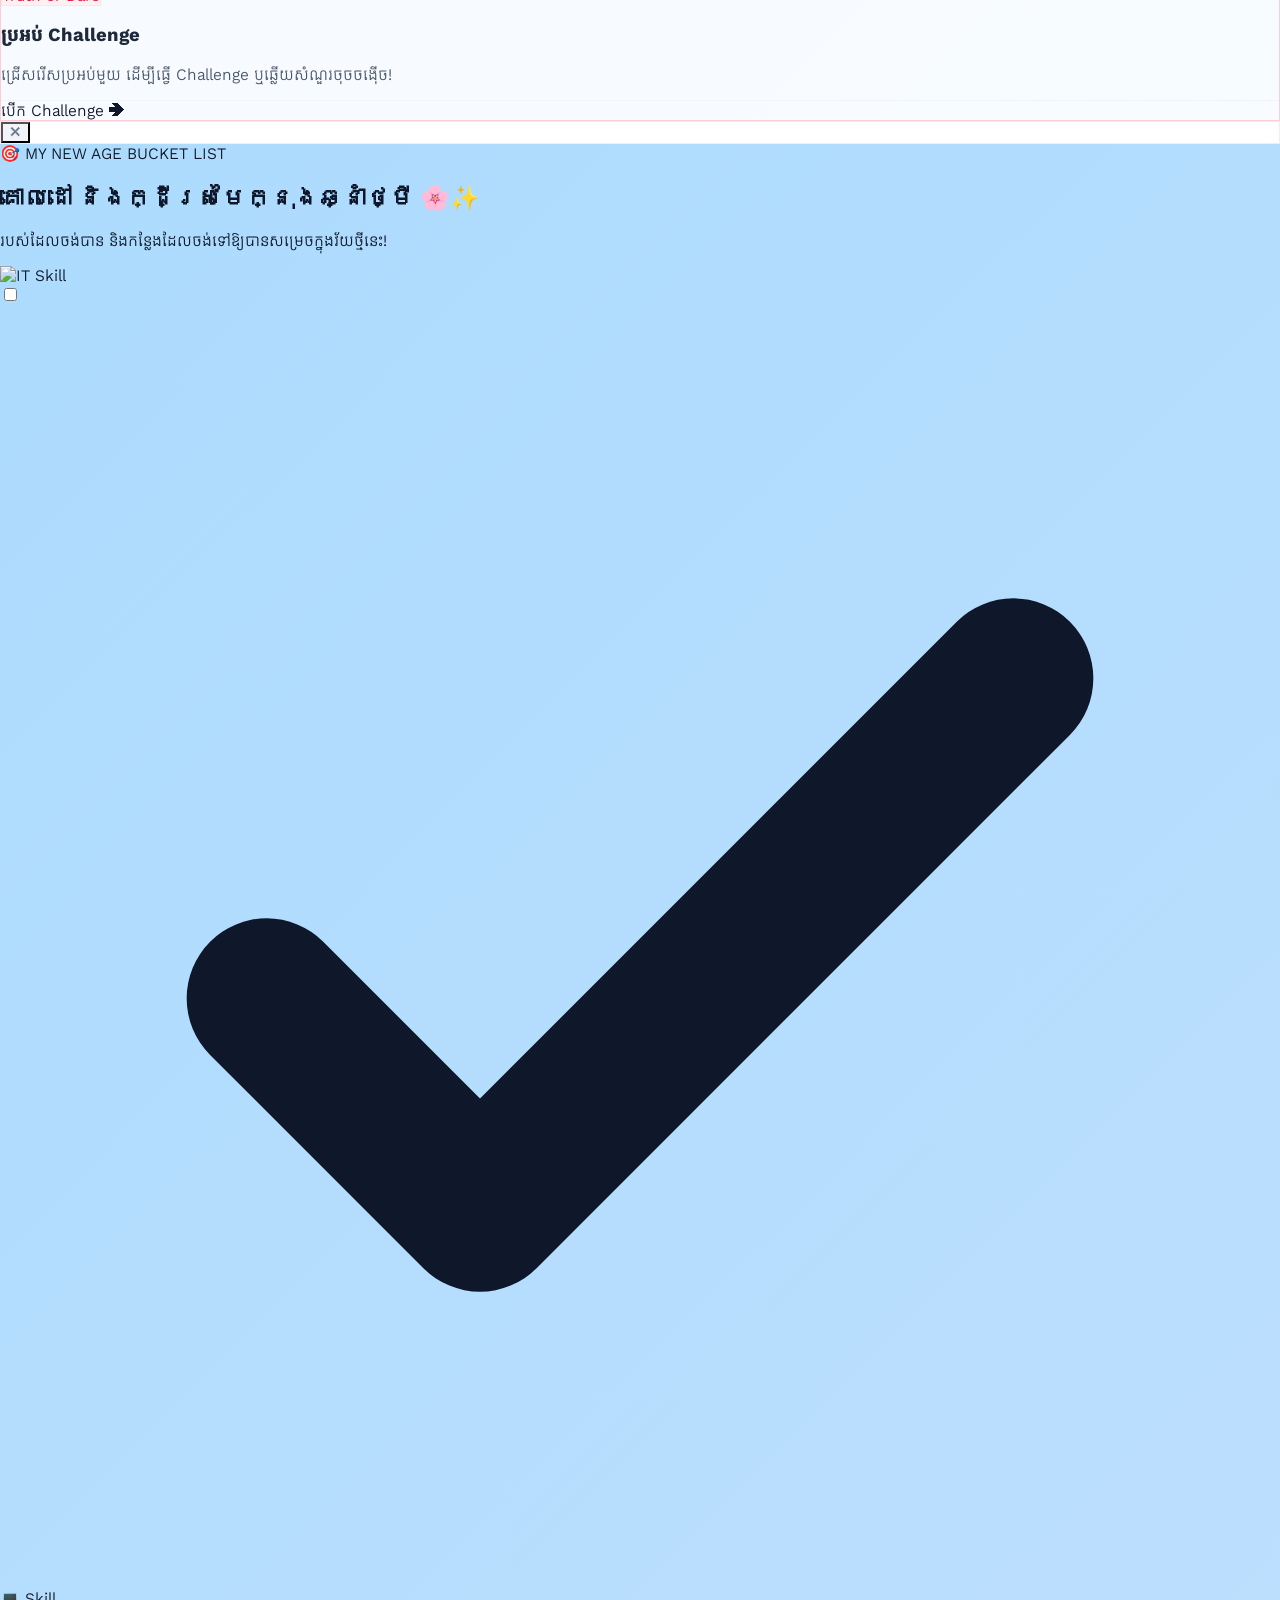
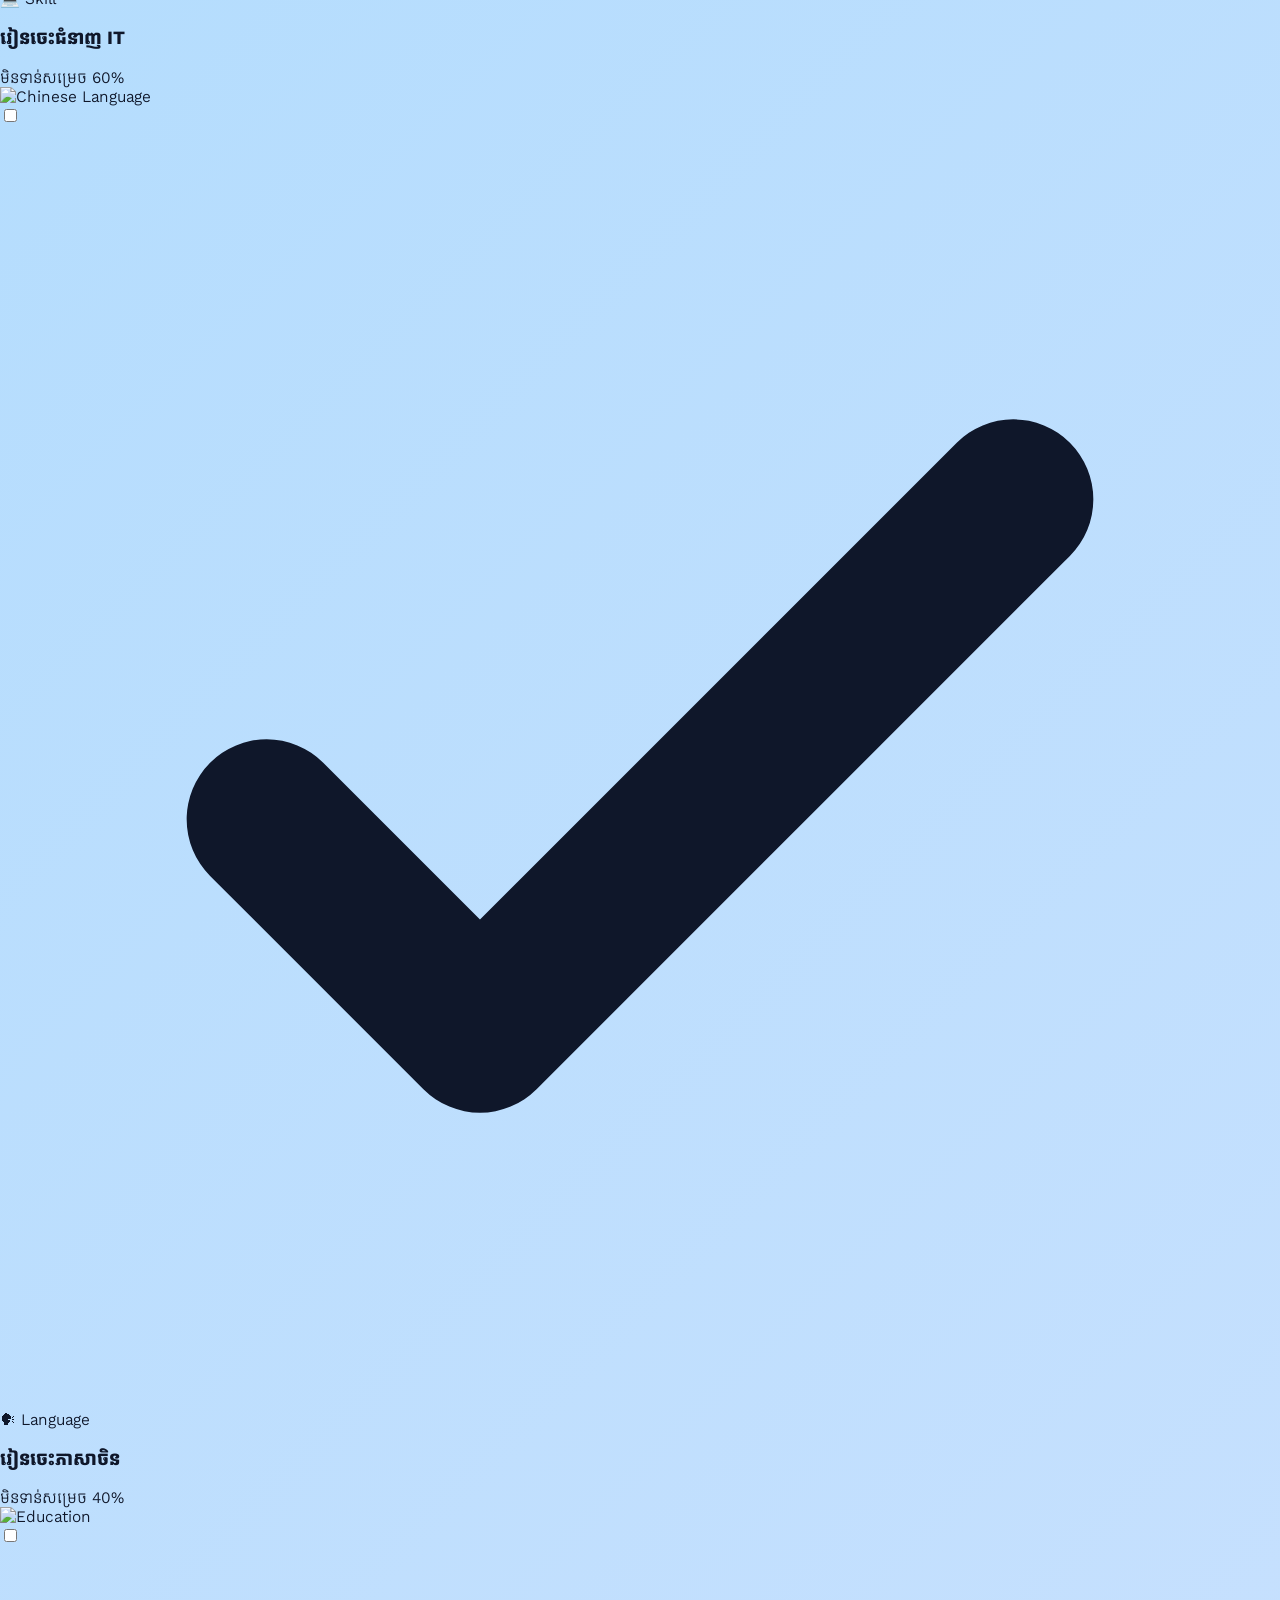
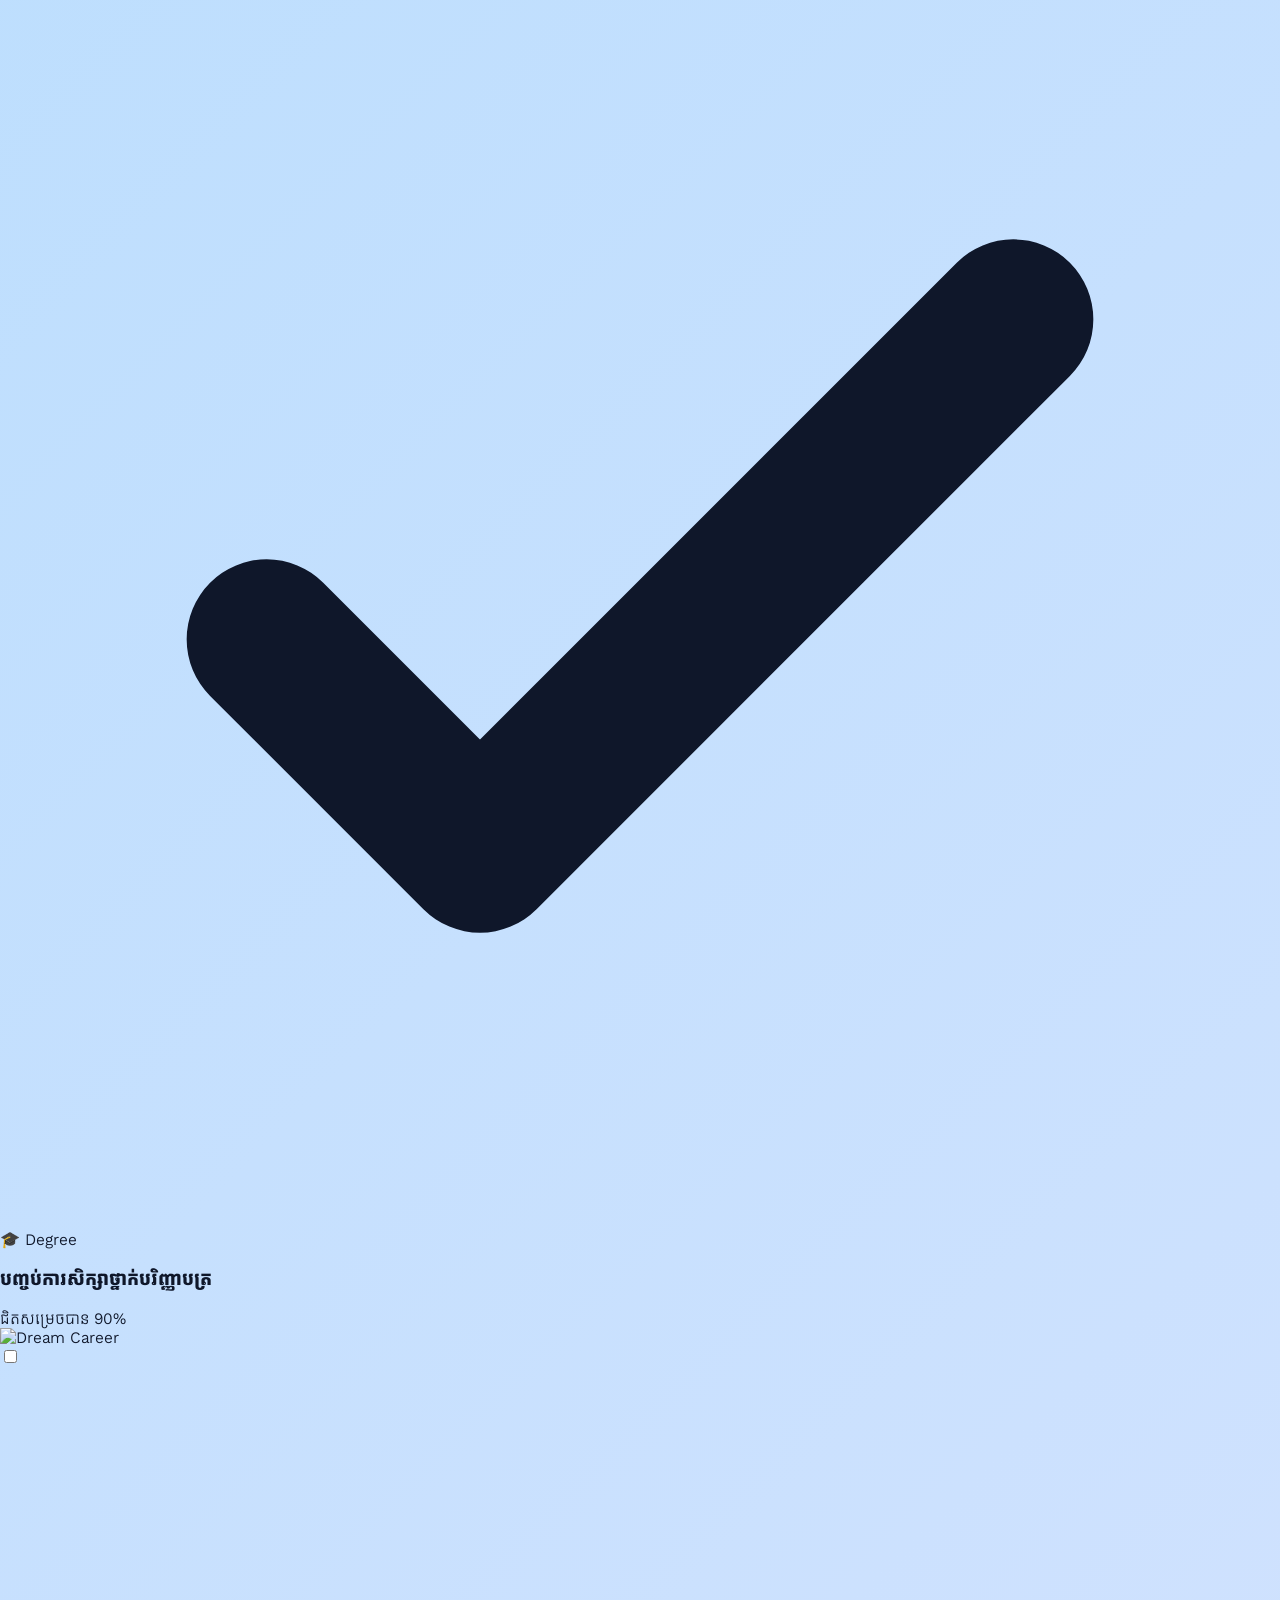
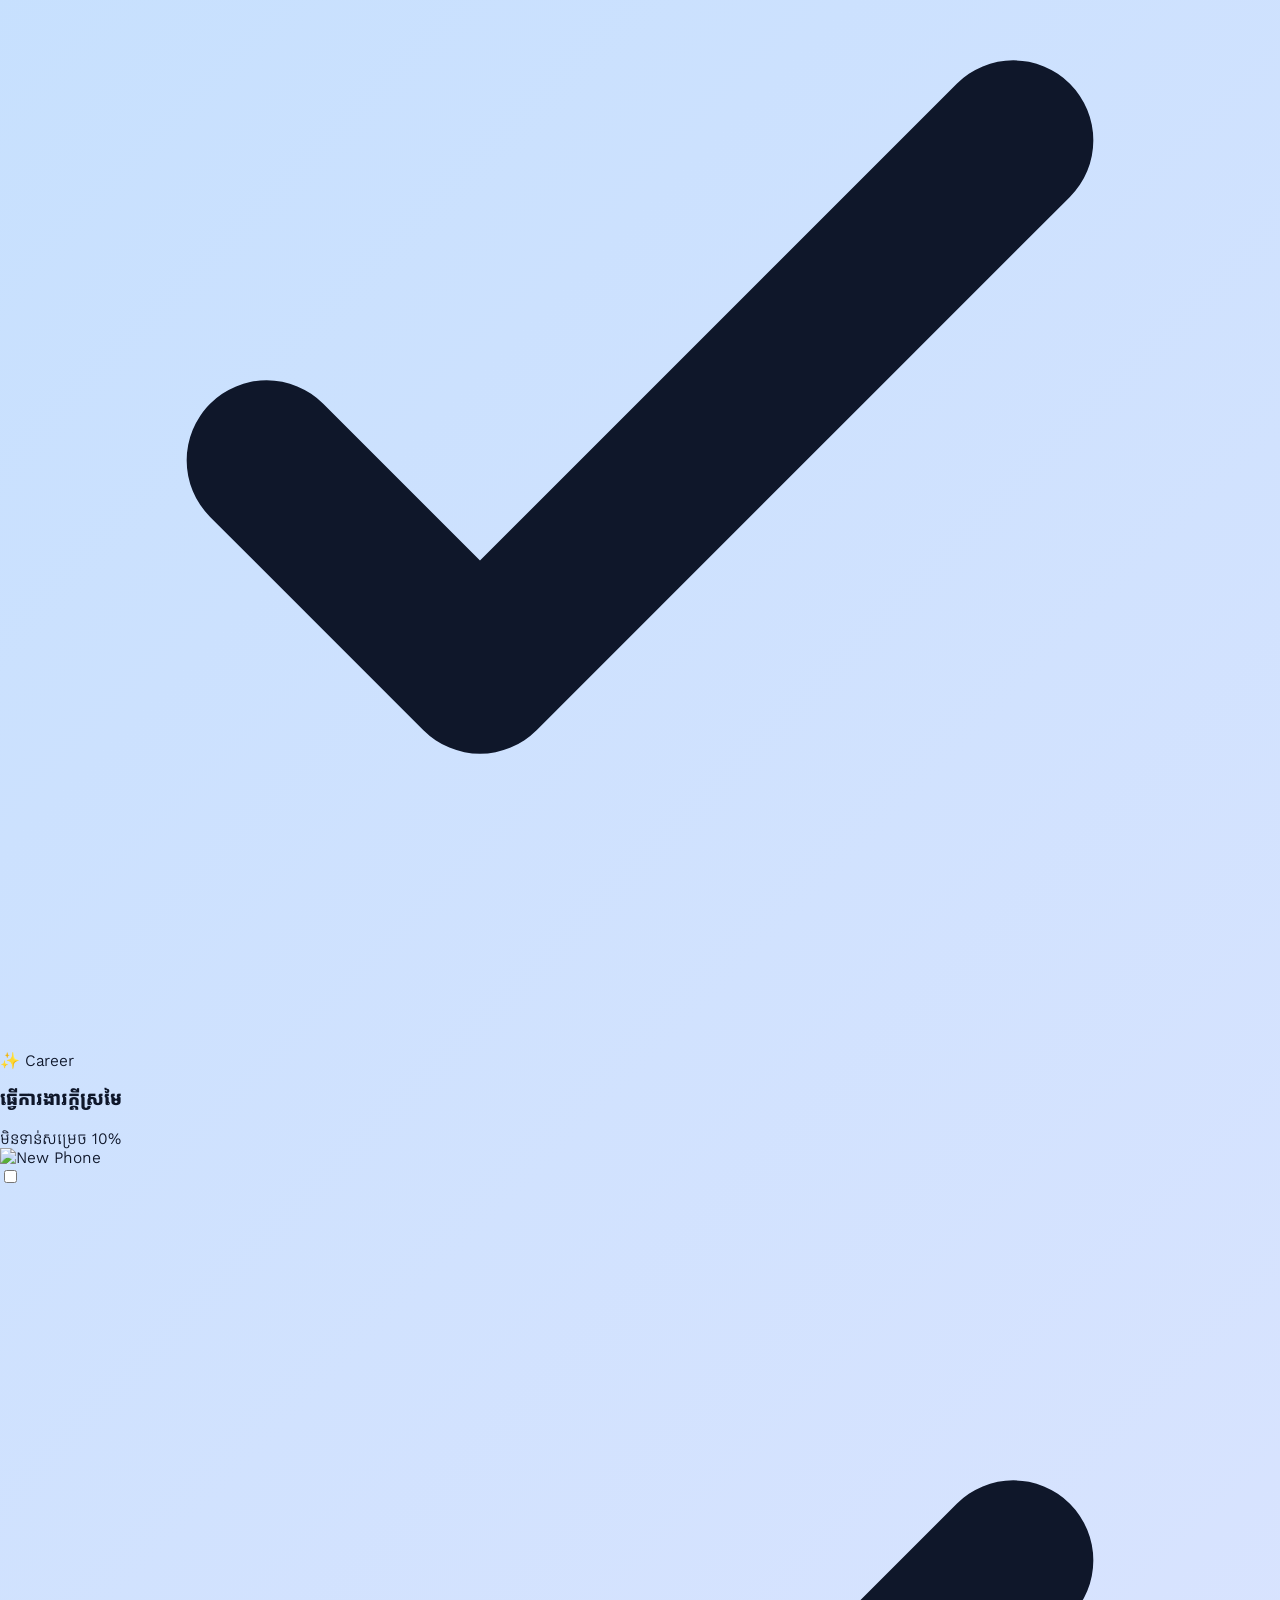
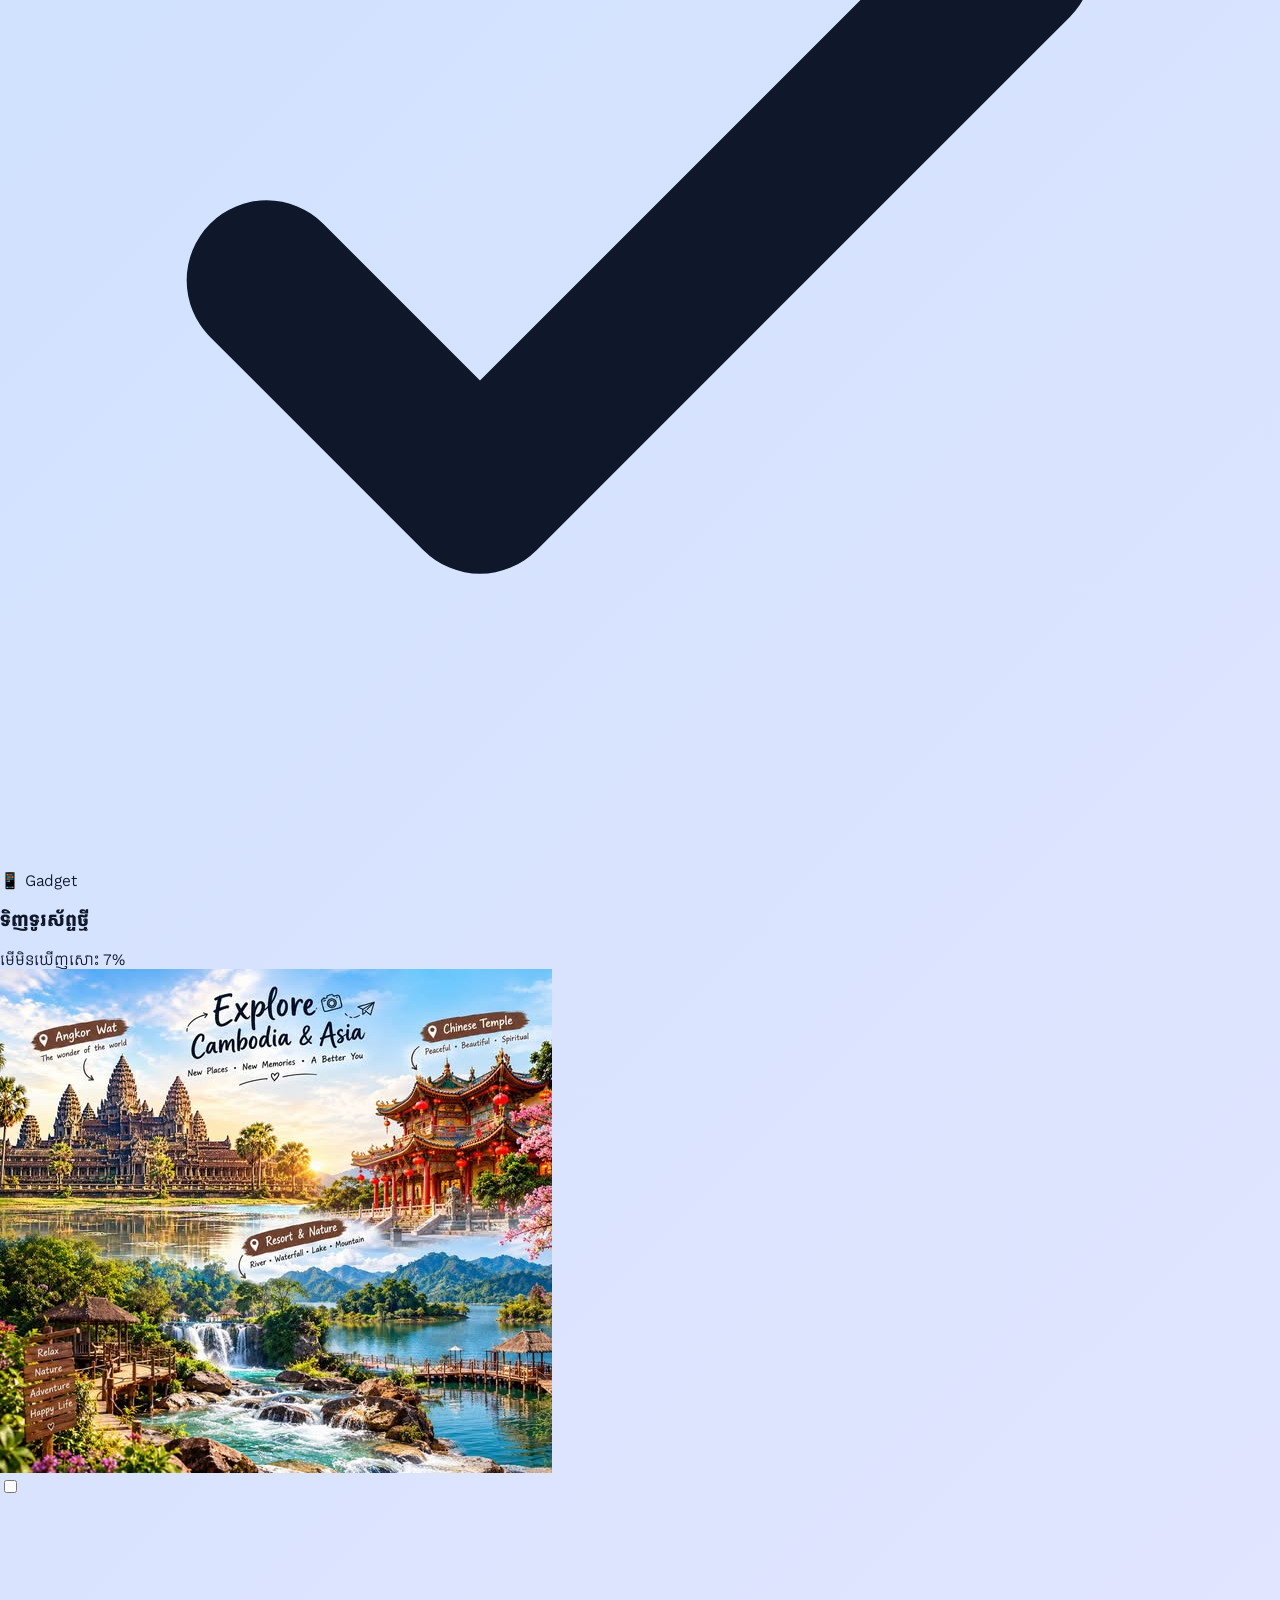
==== commit e12f7679: "កែទាំងអស់" ====
--- a/index.html
+++ b/index.html
@@ -23,13 +23,14 @@
   <link rel="stylesheet" href="css/dark-mode.css">
 
   <style>
-    /* ចលនាផ្ទៃមេឃផ្លាស់ប្តូរពណ៌ Gradient (Light Mode / ម៉ូតថ្ងៃ) */
+    /* ចលនាផ្ទៃមេឃផ្លាស់ប្តូរពណ៌ Gradient (Light Mode / ម៉ូតថ្ងៃដើម) */
     @keyframes skyGradient {
       0% { background-position: 0% 50%; }
       50% { background-position: 100% 50%; }
       100% { background-position: 0% 50%; }
     }
 
+    /* Styling ដើមសម្រាប់ Light Mode */
     body {
       font-family: 'Kantumruy Pro', sans-serif;
       background: linear-gradient(-45deg, #bae6fd, #e0f2fe, #fce7f3, #f3e8ff, #7dd3fc);
@@ -41,6 +42,12 @@
       transition: background 0.5s ease, color 0.5s ease;
     }
 
+    /* ពេលបើក Dark Mode - បិទចលនា Gradient ដើម ហើយជំនួសដោយពណ៌ងងឹត */
+    body.dark-mode {
+      background: #0b0f19 !important;
+      animation: none !important;
+    }
+
     .font-moul { font-family: 'Moul', serif; }
     .font-fredoka { font-family: 'Fredoka', sans-serif; }
 
@@ -68,9 +75,9 @@
       user-select: none;
     }
 
-    /* Custom CSS សម្រាប់ Bucket List */
+    /* Custom CSS សម្រាប់ Bucket List Cards */
     .bucket-card-item {
-      transition: transform 0.2s ease, box-shadow 0.2s ease;
+      transition: transform 0.2s ease, box-shadow 0.2s ease, background-color 0.3s ease;
     }
     .bucket-card-item:hover {
       transform: translateY(-3px);
@@ -300,7 +307,7 @@
                 </label>
               </div>
             </div>
-            <span class="inline-block text-[11px] sm:text-xs font-bold text-amber-800 bg-amber-100 px-2.5 py-0.5 rounded-md mb-1 border border-amber-200">✈️ Travel</span>
+            <span class="inline-block text-[11px] sm:text-xs font-bold text-amber-800 bg-amber-100 px-2.5 py-0.5 rounded-md mb-1 border border-amber-200">✈ Travel</span>
             <h3 class="font-bold text-xs sm:text-sm text-slate-800">ដើរលេងកន្លែងក្នុងក្តីស្រមៃ</h3>
 
             <div class="card-progress-container hidden mt-2 pt-2 border-t border-slate-200 transition-all duration-300">
@@ -507,7 +514,6 @@
 
   <!-- Script បង្កើត Emoji ធ្លាក់, ផ្លាស់ប្តូរ ២ ម៉ូត (ថ្ងៃ/យប់) និង បញ្ជា Progress Bar -->
   <script>
-    // ពិនិត្យមើល និងកំណត់ Theme ពេលទំព័រដើម Load ឡើងវិញ
     document.addEventListener("DOMContentLoaded", () => {
       const savedTheme = localStorage.getItem("theme");
       if (savedTheme === "dark") {
--- a/css/style.css
+++ b/css/style.css
@@ -0,0 +1,39 @@
+/* =========================================================
+   GENERAL & CUSTOM STYLES (style.css)
+   ========================================================= */
+
+/* 1. Global Transitions (ធ្វើឱ្យការផ្លាស់ប្តូរ Theme មានភាពរលូន) */
+* {
+  transition: background-color 0.3s ease, border-color 0.3s ease, color 0.3s ease;
+}
+
+/* 2. Custom Scrollbar (របារ Scroll ស្អាត) */
+::-webkit-scrollbar {
+  width: 8px;
+}
+
+::-webkit-scrollbar-track {
+  background: #f1f1f1;
+}
+
+body.dark-mode ::-webkit-scrollbar-track {
+  background: #0f172a;
+}
+
+::-webkit-scrollbar-thumb {
+  background: #f472b6;
+  border-radius: 4px;
+}
+
+::-webkit-scrollbar-thumb:hover {
+  background: #ec4899;
+}
+
+/* 3. Helper Classes ផ្សេងៗ */
+.img-hover-zoom {
+  transition: transform 0.3s ease;
+}
+
+.img-hover-zoom:hover {
+  transform: scale(1.03);
+}
--- a/css/dark-mode.css
+++ b/css/dark-mode.css
@@ -1,15 +1,16 @@
 /* =========================================================
-   PERFECT DARK MODE - FULL COMPONENTS OVERRIDE
+   CLEAN & ACCURATE DARK MODE OVERRIDE
    ========================================================= */
 
-/* 1. Background និង Text រួម */
+/* 1. Root & Body background ពេល Dark Mode */
+html.dark-mode,
 body.dark-mode {
-  background: #0b0f19 !important;
-  animation: none !important;
+  background-color: #0b0f19 !important;
   color: #f1f5f9 !important;
+  color-scheme: dark;
 }
 
-/* 2. Override ពណ៌អក្សរក្នុង Components ទាំងអស់ */
+/* 2. Text Heading & Colors ពេល Dark Mode */
 body.dark-mode h1,
 body.dark-mode h2,
 body.dark-mode h3,
@@ -19,10 +20,8 @@
 body.dark-mode .text-slate-800,
 body.dark-mode .text-slate-900,
 body.dark-mode .text-gray-800,
-body.dark-mode .text-gray-900,
-body.dark-mode .text-sky-600,
-body.dark-mode .text-pink-600 {
-  color: #ffffff !important;
+body.dark-mode .text-gray-900 {
+  color: #f8fafc !important;
 }
 
 body.dark-mode p,
@@ -31,34 +30,43 @@
 body.dark-mode .text-slate-700,
 body.dark-mode .text-slate-600,
 body.dark-mode .text-gray-700,
-body.dark-mode .text-gray-600,
-body.dark-mode .text-gray-500 {
+body.dark-mode .text-gray-600 {
   color: #cbd5e1 !important;
 }
 
-/* 3. Override ប្រអប់ Cards, Modals, និង Sections ទាំងអស់ */
+/* 3. Global Main Cards, Modals & Containers ពេល Dark Mode */
 body.dark-mode .bg-white,
 body.dark-mode .bg-white\/80,
 body.dark-mode .bg-white\/90,
 body.dark-mode .bg-white\/95,
-body.dark-mode .bg-pink-50,
-body.dark-mode .bg-pink-100\/50,
-body.dark-mode .bg-sky-50,
-body.dark-mode .bucket-card-item,
-body.dark-mode [class*="card"],
-body.dark-mode [class*="modal-content"],
-body.dark-mode section > div {
+body.dark-mode .bucket-card-item {
   background-color: #1e293b !important;
   border-color: #334155 !important;
   color: #f8fafc !important;
 }
 
-/* 4. Background ផ្នែកខាងក្នុង ( Inner Elements & Form Inputs ) */
-body.dark-mode .bg-slate-50,
-body.dark-mode .bg-slate-100,
-body.dark-mode .bg-slate-200,
-body.dark-mode .bg-gray-50,
-body.dark-mode .bg-gray-100,
+/* 4. Calendar Section Outer Card ពេល Dark Mode */
+body.dark-mode .calendar-outer-card {
+  background-color: #0f172a !important;
+  border-color: #1e293b !important;
+}
+
+/* 5. Calendar Section Inner Card (October Box) ពេល Dark Mode */
+body.dark-mode .calendar-inner-card {
+  background: #1e293b !important;
+  border-color: #334155 !important;
+}
+
+body.dark-mode .calendar-inner-card * {
+  color: #f1f5f9 !important;
+}
+
+body.dark-mode .calendar-inner-card .text-sky-500,
+body.dark-mode .calendar-inner-card .text-sky-600 {
+  color: #38bdf8 !important;
+}
+
+/* 6. Form Inputs & Textarea ពេល Dark Mode */
 body.dark-mode input,
 body.dark-mode textarea,
 body.dark-mode select {
@@ -67,13 +75,11 @@
   border-color: #334155 !important;
 }
 
-/* 5. កែសម្រួល Border និង Shadow */
+/* 7. General Borders & Shadows ពេល Dark Mode */
 body.dark-mode .border,
-body.dark-mode .border-t,
-body.dark-mode .border-b,
-body.dark-mode .border-pink-100,
-body.dark-mode .border-pink-200,
-body.dark-mode .border-sky-100 {
+body.dark-mode .border-sky-100,
+body.dark-mode .border-sky-200,
+body.dark-mode .border-pink-100 {
   border-color: #334155 !important;
 }
 
@@ -81,20 +87,32 @@
 body.dark-mode .shadow-md,
 body.dark-mode .shadow-lg,
 body.dark-mode .shadow-xl {
-  box-shadow: 0 4px 20px rgba(0, 0, 0, 0.5) !important;
+  box-shadow: 0 4px 20px rgba(0, 0, 0, 0.4) !important;
 }
 
-/* 6. រៀបចំ Badges / Tags ឱ្យមើលឃើញច្បាស់ក្នុង Dark Mode */
-body.dark-mode .bg-pink-100 { background-color: #831843 !important; color: #fbcfe8 !important; }
-body.dark-mode .bg-sky-100 { background-color: #0c4a6e !important; color: #bae6fd !important; }
-body.dark-mode .bg-purple-100 { background-color: #581c87 !important; color: #e9d5ff !important; }
-body.dark-mode .bg-indigo-100 { background-color: #312e81 !important; color: #c7d2fe !important; }
-body.dark-mode .bg-amber-100 { background-color: #78350f !important; color: #fef3c7 !important; }
-body.dark-mode .bg-emerald-100 { background-color: #064e3b !important; color: #a7f3d0 !important; }
+/* 8. Banners Protection */
+body.dark-mode .banner-bottom-section,
+body.dark-mode .banner-bottom-section * {
+  background-color: transparent !important;
+}
 
-/* 7. Floating Bar & Buttons */
-body.dark-mode #themeToggleBtn {
-  background-color: #1e1b4b !important;
-  color: #a5b4fc !important;
-  border: 1px solid #4338ca !important;
+/* 9. ការពារ Cake និង Banner កុំឱ្យខ្មៅ/ស្រអាប់ពេល Dark Mode */
+body.dark-mode .banner-bottom-section,
+body.dark-mode .banner-bottom-section * {
+  background-color: transparent !important;
+  border-color: transparent !important;
+}
+
+body.dark-mode .banner-bottom-section svg text {
+  fill: #854d0e !important; /* រក្សាពណ៌អក្សរ Happy Birthday លើនំ */
+}
+
+/* បង្ខំឱ្យអក្សរ Happy Birthday ចេញពណ៌ខ្មៅ/ប្រផេះដិតលើ Light Mode */
+.hero-title-text {
+  color: #1e293b !important;
+}
+
+/* ពេលបើក Dark Mode ទើបឱ្យវាចេញពណ៌ស */
+body.dark-mode .hero-title-text {
+  color: #ffffff !important;
 }
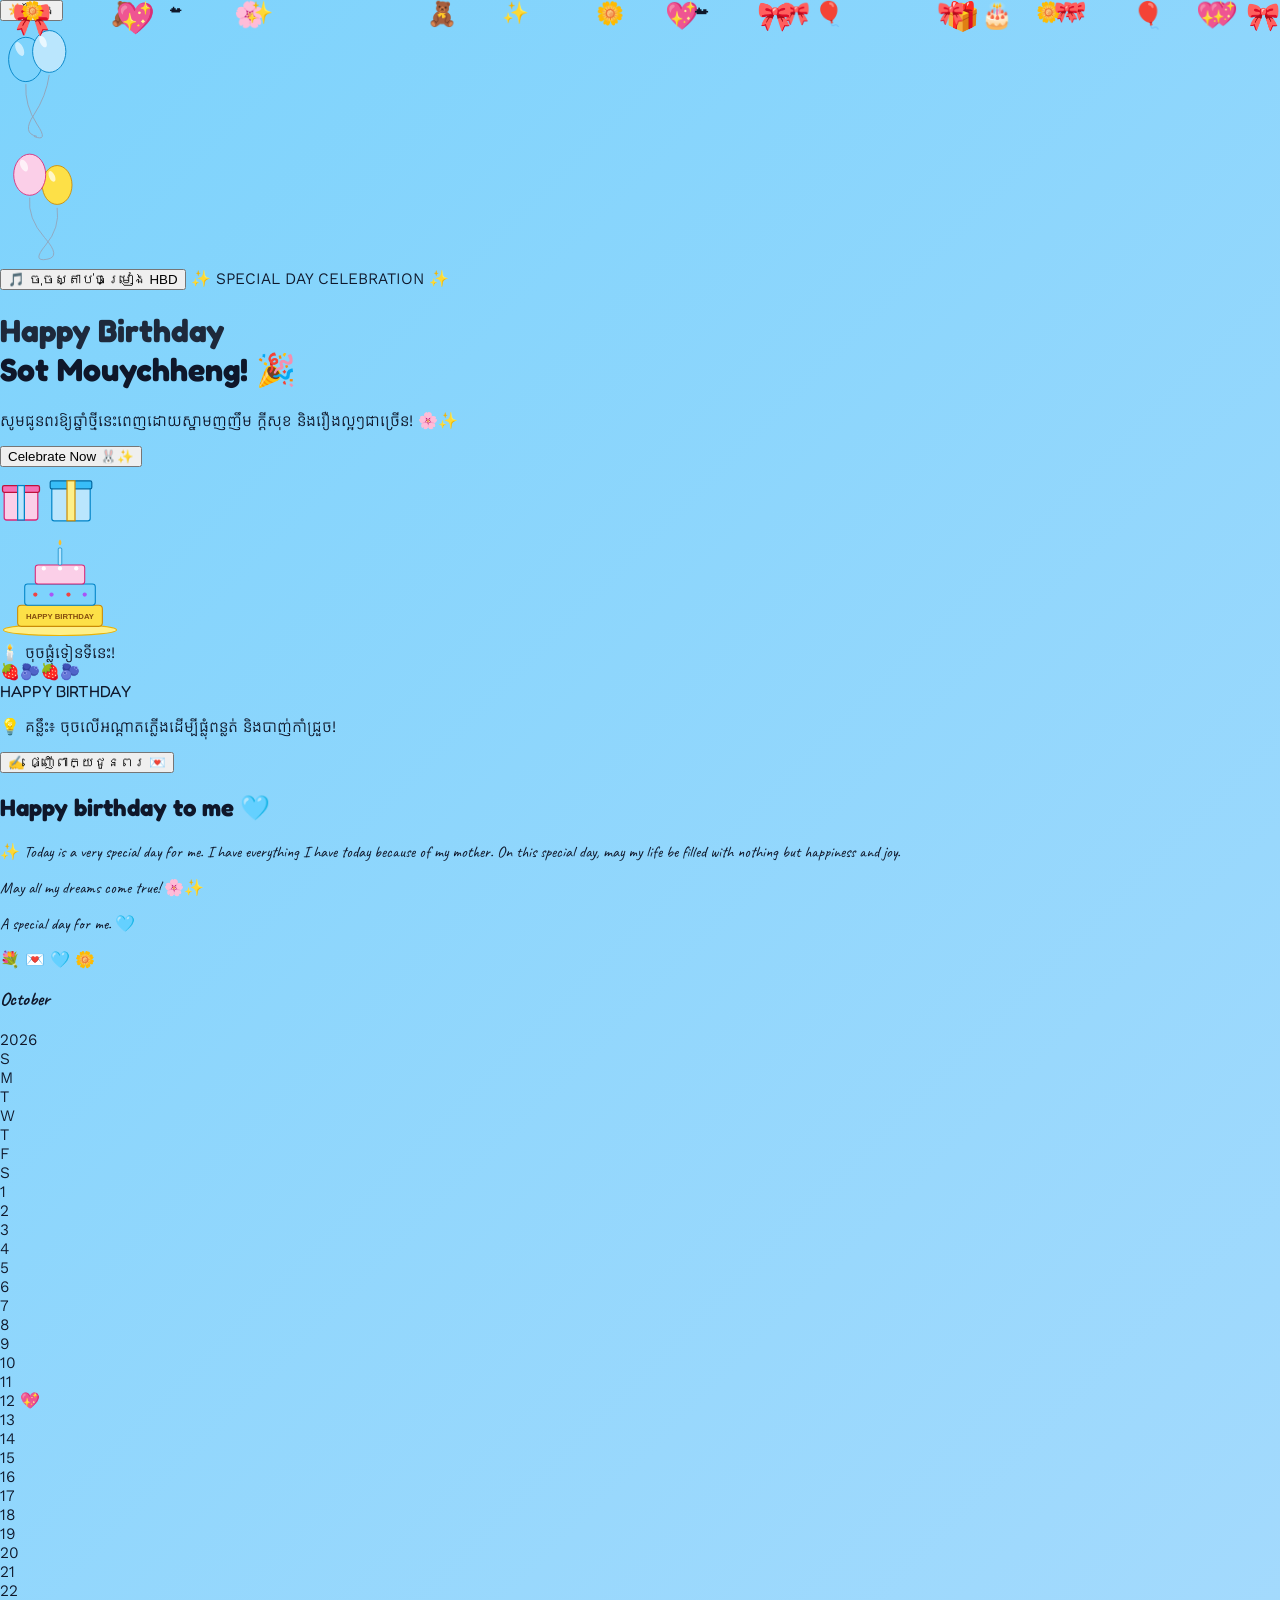
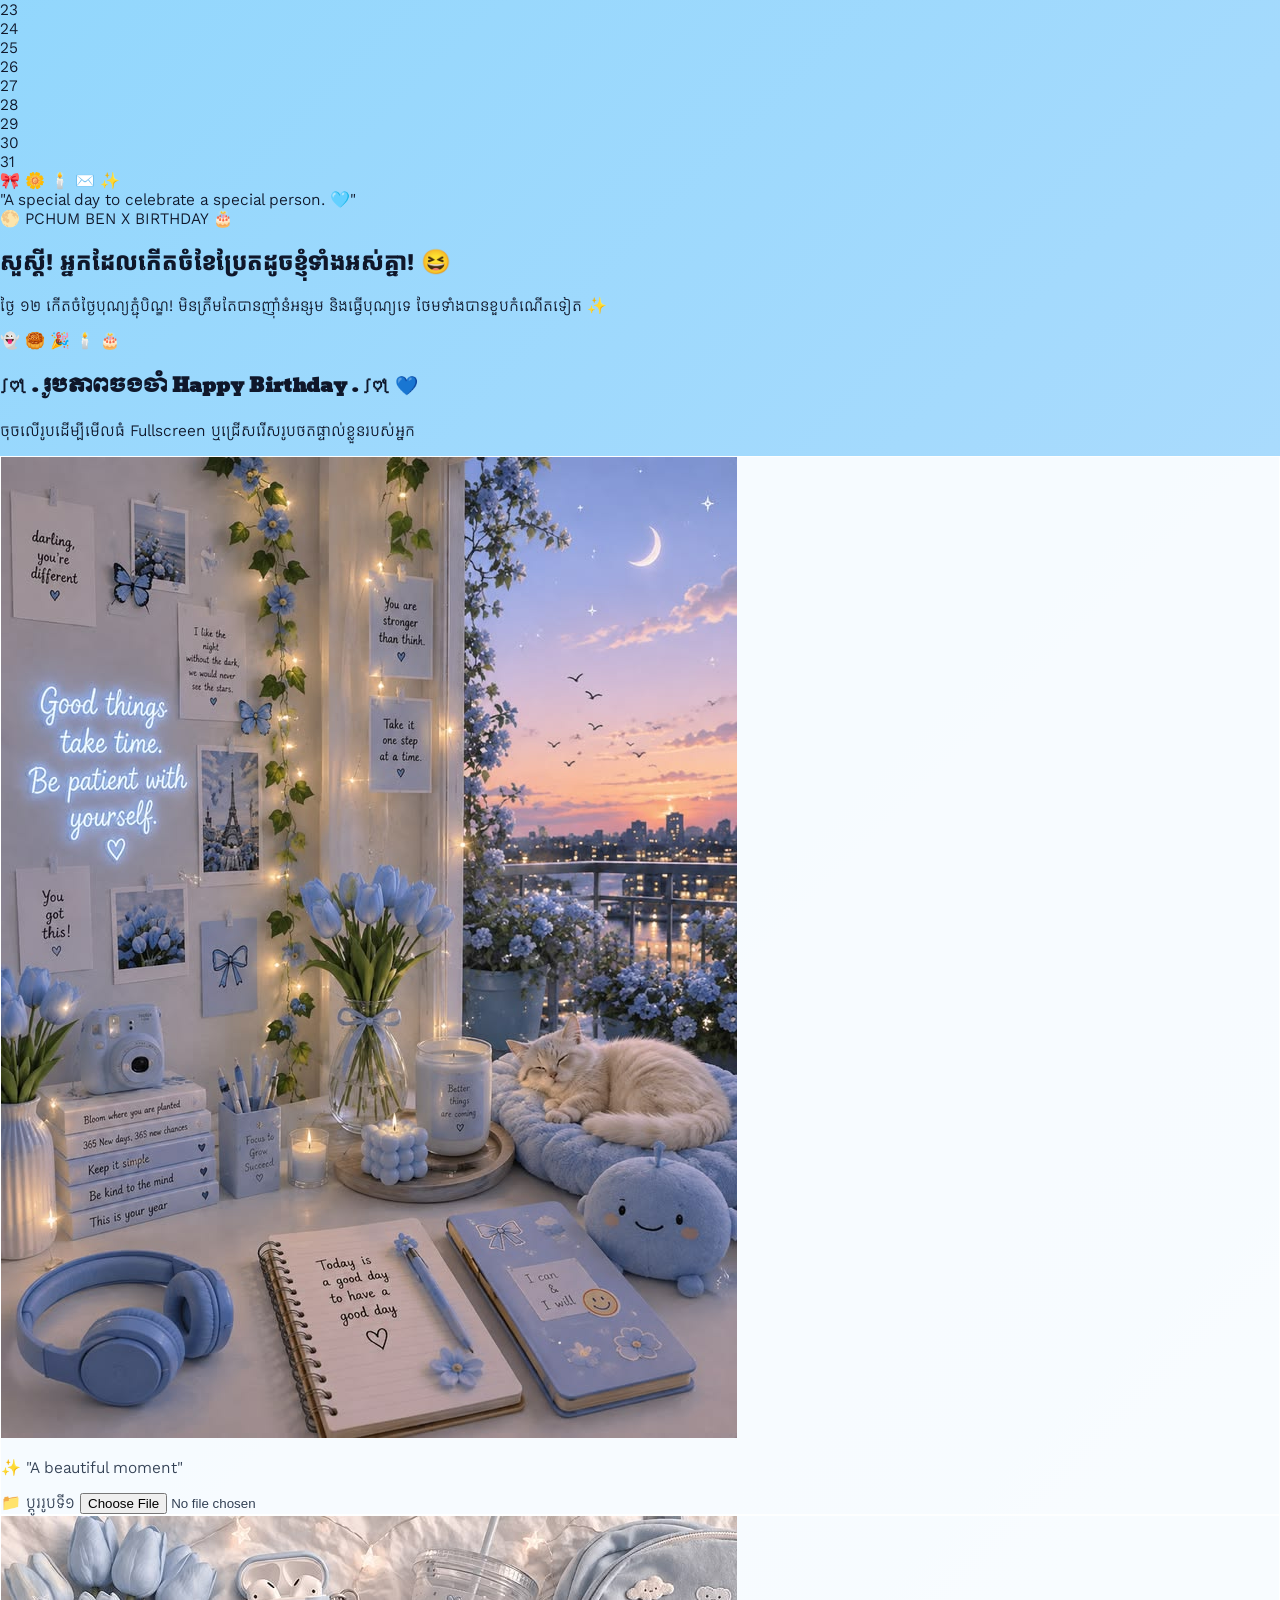
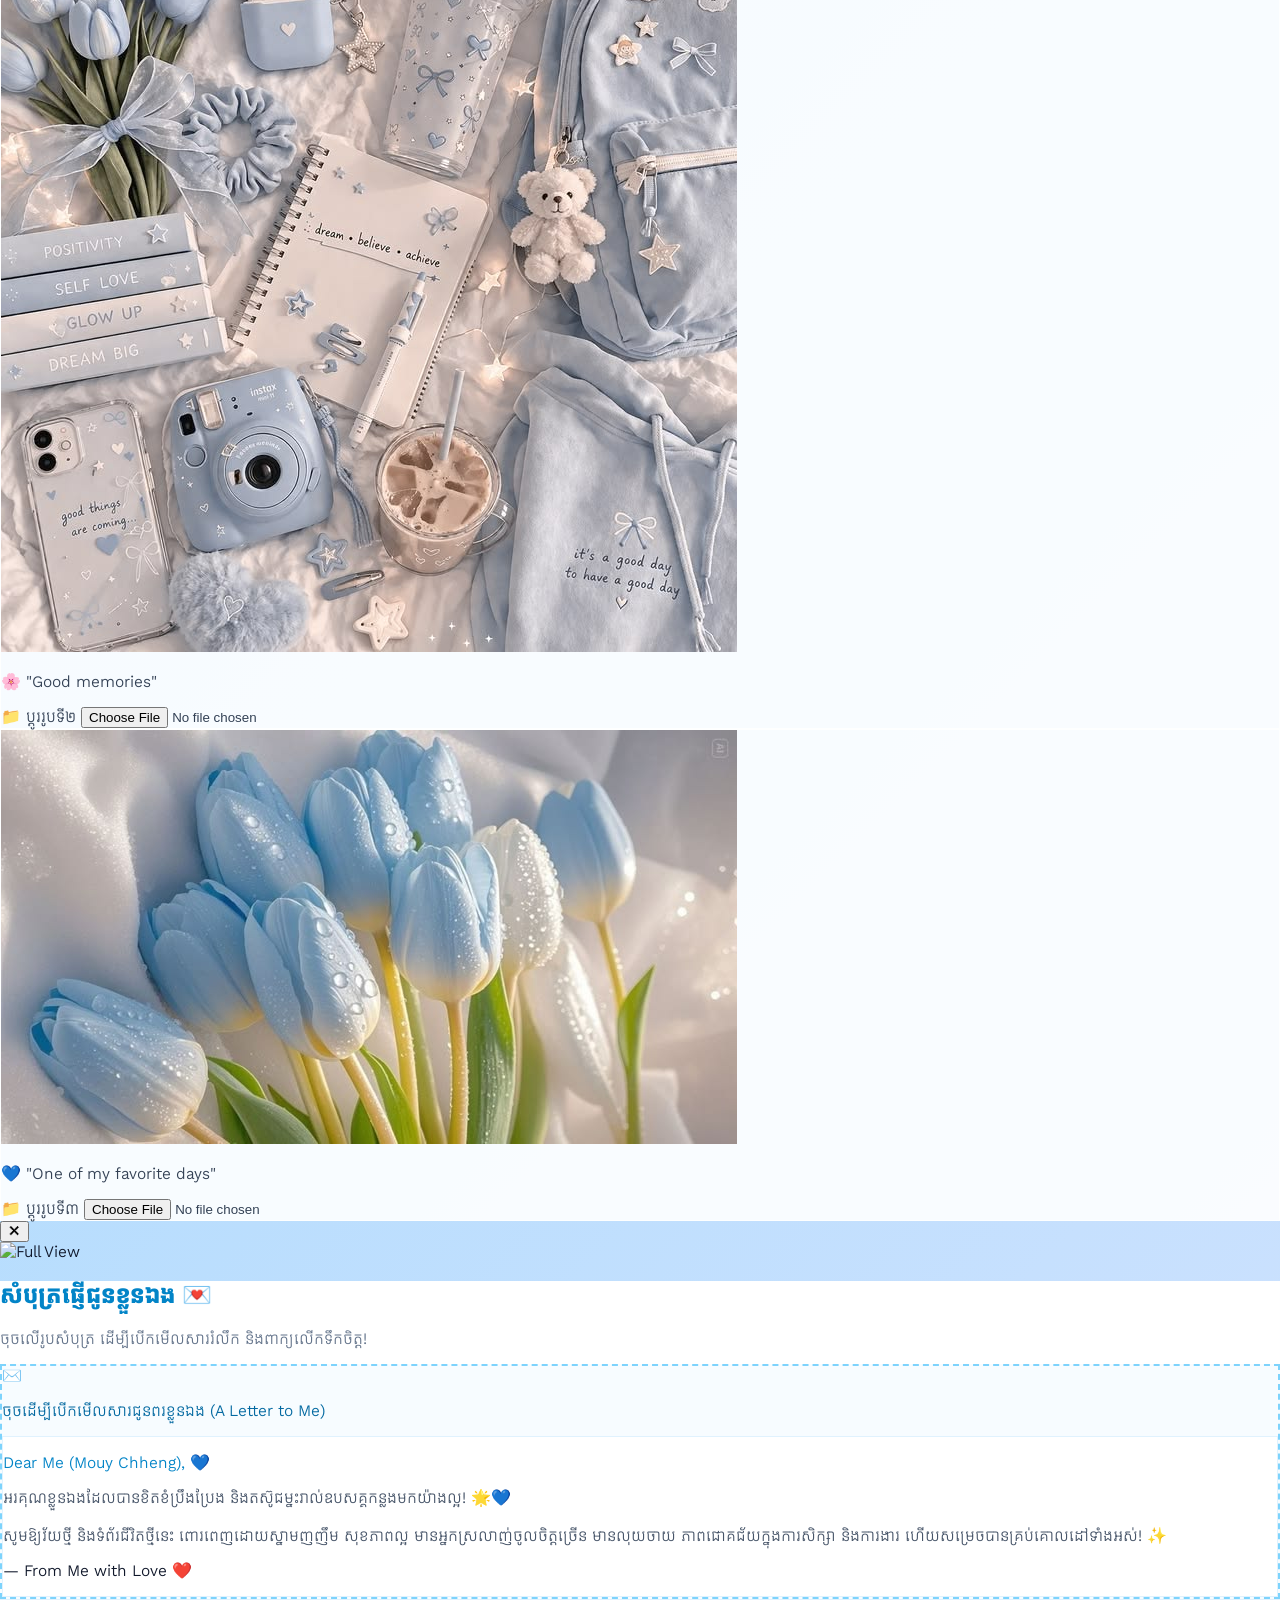
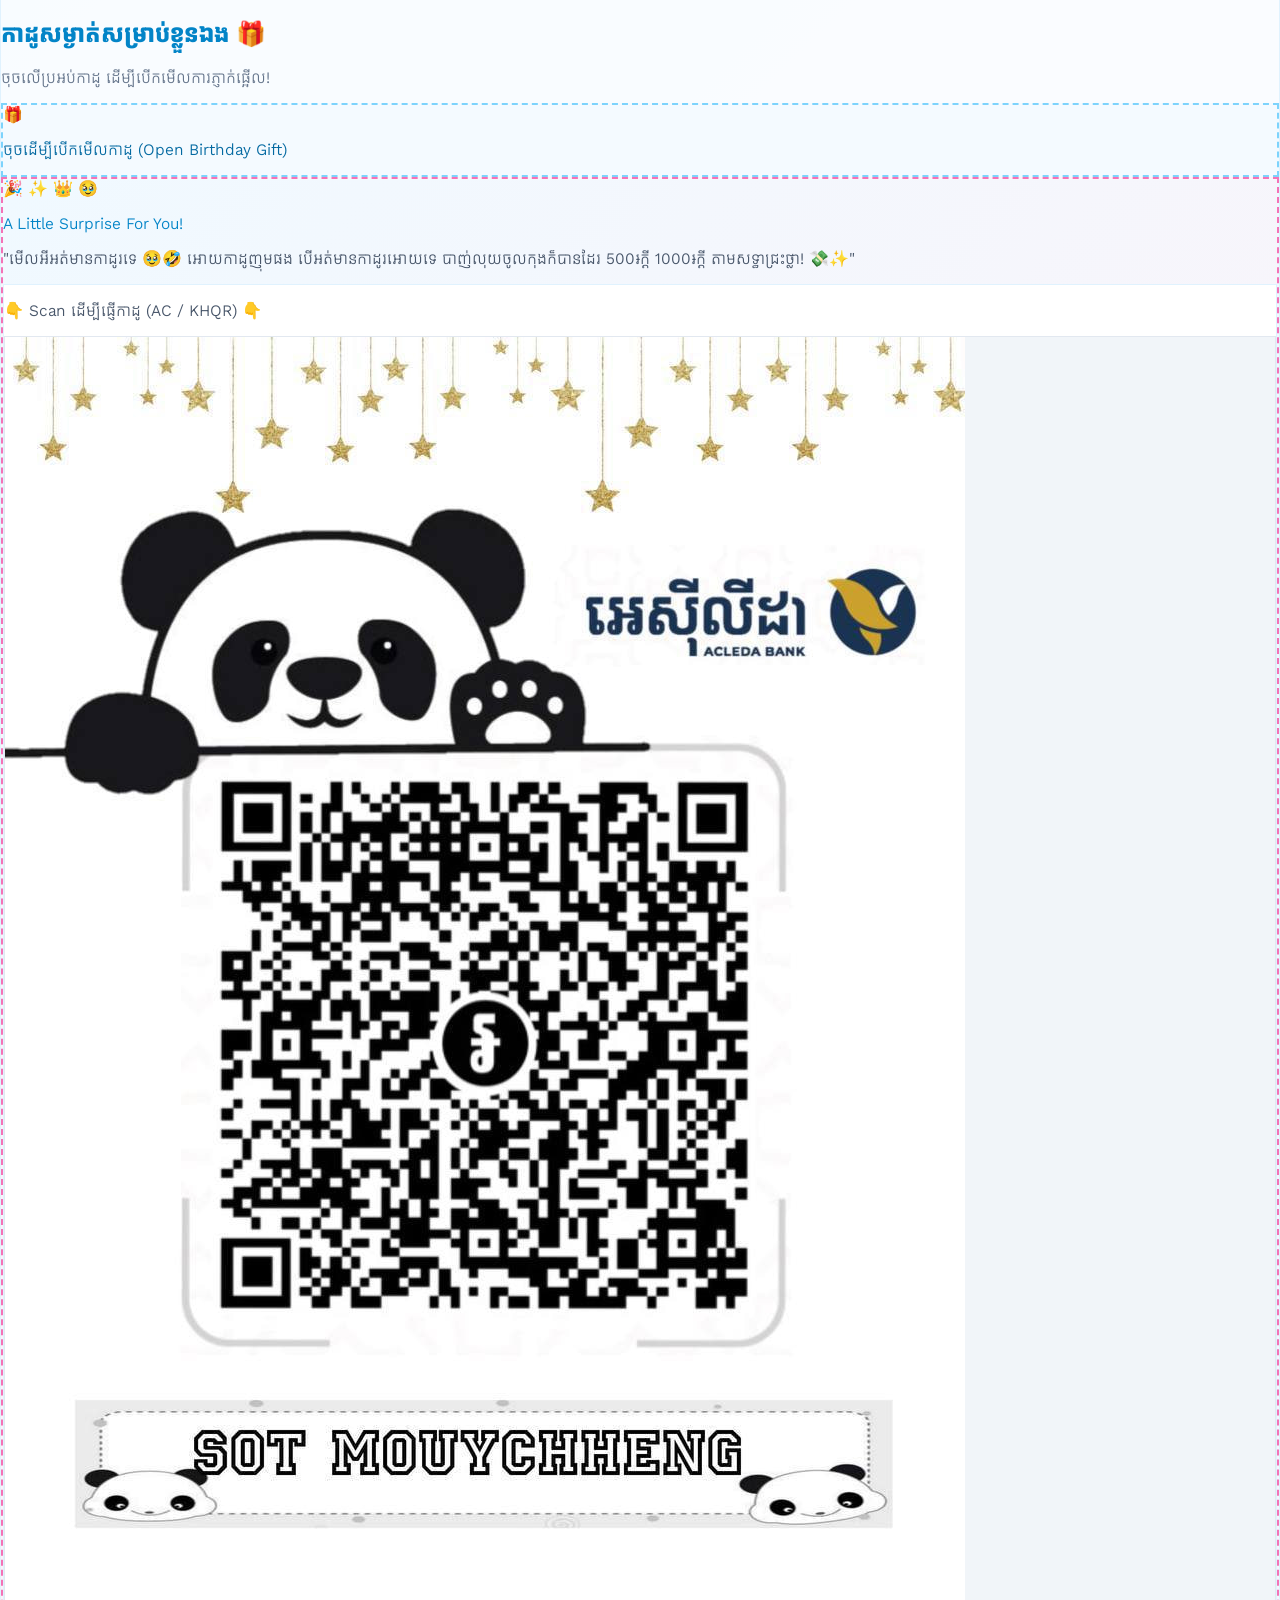
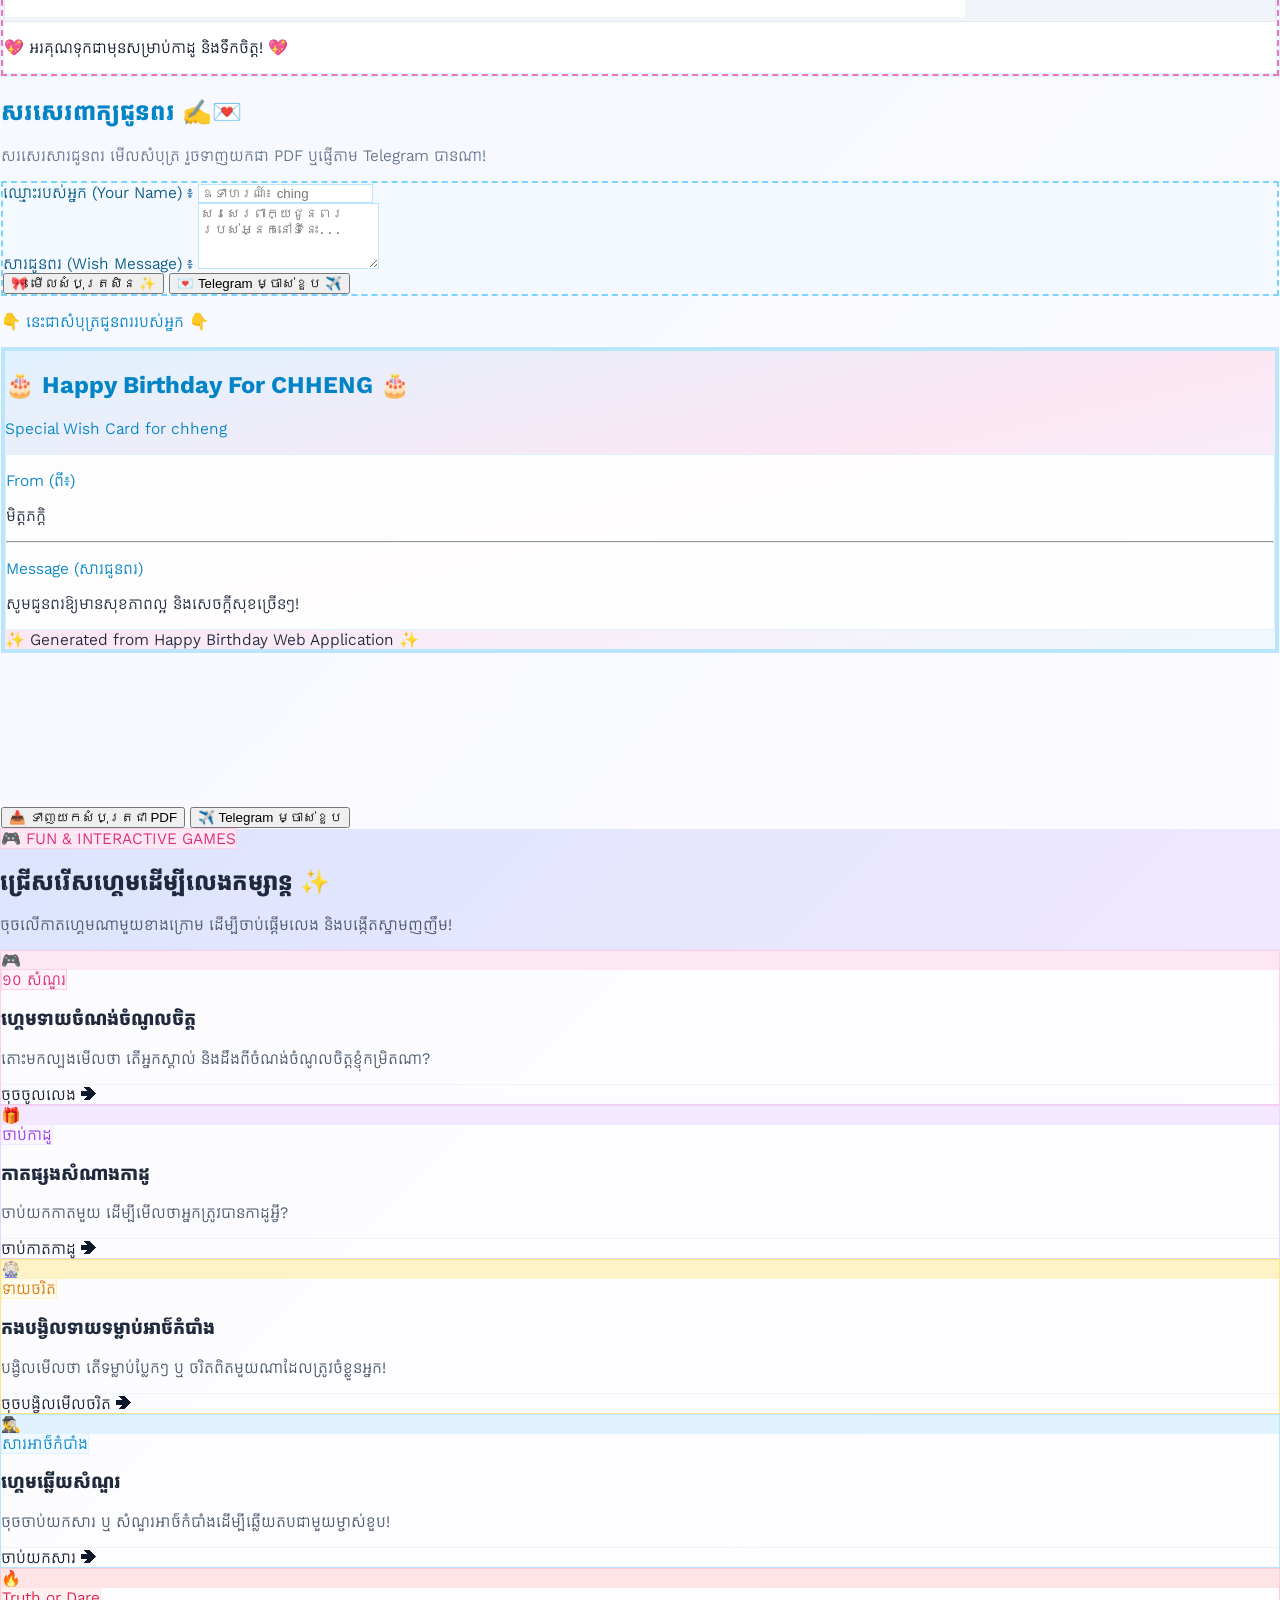
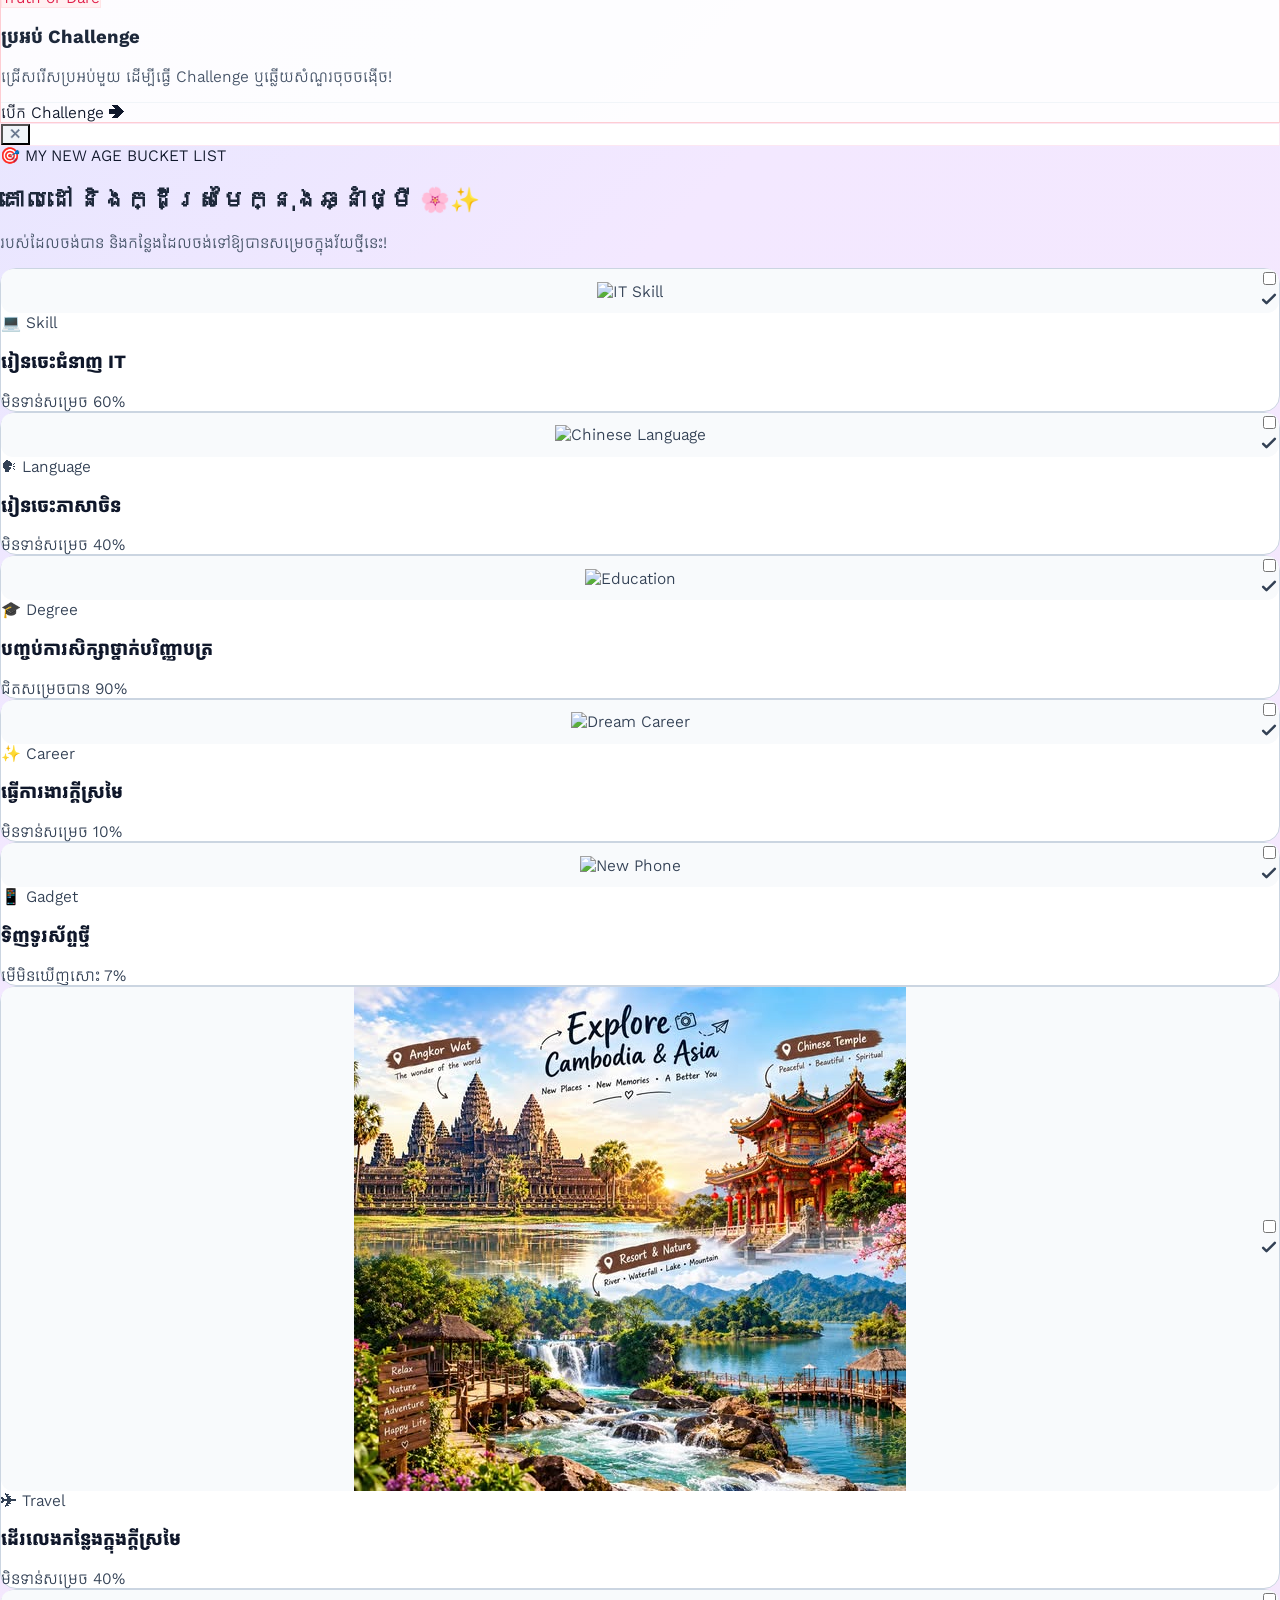
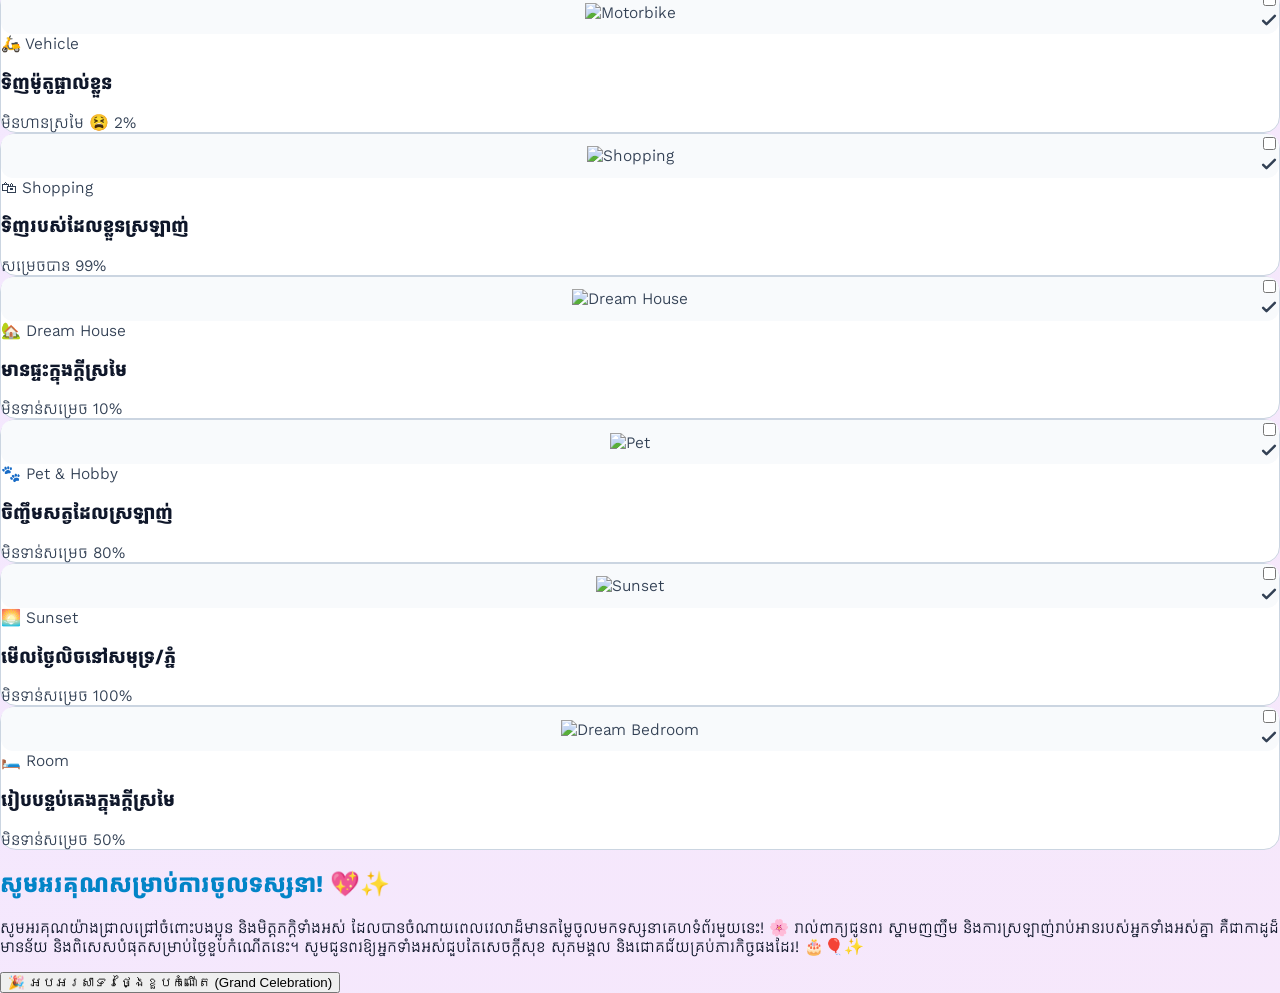
==== commit 47ae9324: "បំបែកជា footer" ====
--- a/index.html
+++ b/index.html
@@ -25,9 +25,17 @@
   <style>
     /* ចលនាផ្ទៃមេឃផ្លាស់ប្តូរពណ៌ Gradient (Light Mode / ម៉ូតថ្ងៃដើម) */
     @keyframes skyGradient {
-      0% { background-position: 0% 50%; }
-      50% { background-position: 100% 50%; }
-      100% { background-position: 0% 50%; }
+      0% {
+        background-position: 0% 50%;
+      }
+
+      50% {
+        background-position: 100% 50%;
+      }
+
+      100% {
+        background-position: 0% 50%;
+      }
     }
 
     /* Styling ដើមសម្រាប់ Light Mode */
@@ -48,8 +56,13 @@
       animation: none !important;
     }
 
-    .font-moul { font-family: 'Moul', serif; }
-    .font-fredoka { font-family: 'Fredoka', sans-serif; }
+    .font-moul {
+      font-family: 'Moul', serif;
+    }
+
+    .font-fredoka {
+      font-family: 'Fredoka', sans-serif;
+    }
 
     .floating-container {
       position: fixed;
@@ -62,10 +75,23 @@
     }
 
     @keyframes fallDown {
-      0% { transform: translateY(-15vh) rotate(0deg); opacity: 0; }
-      10% { opacity: 0.85; }
-      90% { opacity: 0.85; }
-      100% { transform: translateY(105vh) rotate(360deg); opacity: 0; }
+      0% {
+        transform: translateY(-15vh) rotate(0deg);
+        opacity: 0;
+      }
+
+      10% {
+        opacity: 0.85;
+      }
+
+      90% {
+        opacity: 0.85;
+      }
+
+      100% {
+        transform: translateY(105vh) rotate(360deg);
+        opacity: 0;
+      }
     }
 
     .falling-emoji {
@@ -79,14 +105,17 @@
     .bucket-card-item {
       transition: transform 0.2s ease, box-shadow 0.2s ease, background-color 0.3s ease;
     }
+
     .bucket-card-item:hover {
       transform: translateY(-3px);
     }
-    .custom-checkbox:checked + div {
+
+    .custom-checkbox:checked+div {
       background-color: #ec4899;
       border-color: #ec4899;
     }
-    .custom-checkbox:checked + div svg {
+
+    .custom-checkbox:checked+div svg {
       opacity: 1;
     }
   </style>
@@ -95,9 +124,11 @@
 <body class="text-slate-800 pb-20 selection:bg-pink-200 selection:text-pink-900 relative">
 
   <!-- Floating Theme Toggle Buttons (ប៊ូតុងដូរ Mode ថ្ងៃ/យប់) -->
-  <div class="fixed top-4 right-4 z-50 flex items-center bg-white/90 backdrop-blur-md p-1.5 rounded-full shadow-xl border-2 border-pink-300">
-    <button id="themeToggleBtn" onclick="toggleTheme()" class="flex items-center gap-2 px-4 py-2 rounded-full text-sm sm:text-base font-bold transition-all duration-300 bg-pink-100 text-pink-600 hover:bg-pink-200 hover:scale-105 active:scale-95 cursor-pointer shadow-sm">
-      <span id="themeIcon" class="text-lg">☀️</span>
+  <div
+    class="fixed top-4 right-4 z-50 flex items-center bg-white/90 backdrop-blur-md p-1.5 rounded-full shadow-xl border-2 border-pink-300">
+    <button id="themeToggleBtn" onclick="toggleTheme()" aria-label="Toggle Theme"
+      class="flex items-center gap-2 px-4 py-2 rounded-full text-sm sm:text-base font-bold transition-all duration-300 bg-pink-100 text-pink-600 hover:bg-pink-200 hover:scale-105 active:scale-95 cursor-pointer shadow-sm">
+      <span id="themeIcon" class="text-lg">☀️️</span>
       <span id="themeText">ថ្ងៃ</span>
     </button>
   </div>
@@ -128,49 +159,55 @@
     <!-- 7. Wish Section -->
     <div data-include="components/wish-section.html"></div>
 
-    <!-- 8. Fun & Interactive Games Section (ហ្គេមកម្សាន្ត - នៅខាងក្រោមកាដូ) -->
+    <!-- 8. Fun & Interactive Games Section (ហ្គេមកម្សាន្ត) -->
     <div data-include="components/games-section.html"></div>
 
-    <!-- 9. BUCKET LIST SECTION -->
+    <!-- 9. Bucket List Section (ដាក់ចូល index.html ផ្ទាល់ ស្អាតស្ទាត់) -->
     <section class="py-8 px-2 sm:px-4 w-full">
-      <div class="text-center mb-6 space-y-2">
-        <span class="inline-block px-4 py-1 rounded-full bg-pink-100 text-pink-700 text-xs sm:text-sm font-bold tracking-wider border border-pink-300 shadow-xs">
-          🎯 MY NEW AGE BUCKET LIST
-        </span>
-        <h2 class="text-2xl sm:text-3xl font-fredoka font-bold text-slate-800">
-          គោលដៅ និងក្ដីស្រមៃក្នុងឆ្នាំថ្មី 🌸✨
-        </h2>
-        <p class="text-xs sm:text-sm font-semibold text-slate-700 max-w-md mx-auto">
-          របស់ដែលចង់បាន និងកន្លែងដែលចង់ទៅឱ្យបានសម្រេចក្នុងវ័យថ្មីនេះ!
-        </p>
-      </div>
+
+      
+     <!-- Header Title Section -->
+<div class="text-center mb-7 space-y-2">
+  <span
+    class="inline-flex items-center gap-1.5 px-4 py-1.5 rounded-full bg-pink-100 dark:bg-pink-950/60 text-pink-700 dark:text-pink-300 text-xs sm:text-sm font-extrabold tracking-wider border border-pink-300 dark:border-pink-800 shadow-sm">
+    🎯 MY NEW AGE BUCKET LIST
+  </span>
+  <h2 class="bucket-header-title text-2xl sm:text-3xl md:text-4xl font-fredoka font-bold tracking-tight">
+    គោលដៅ និងក្ដីស្រមៃក្នុងឆ្នាំថ្មី 🌸✨
+  </h2>
+  <p class="bucket-header-sub text-xs sm:text-sm font-medium max-w-md mx-auto">
+    របស់ដែលចង់បាន និងកន្លែងដែលចង់ទៅឱ្យបានសម្រេចក្នុងវ័យថ្មីនេះ!
+  </p>
+</div>
 
       <!-- Grid Cards ទាំង ១២ -->
-      <div class="grid grid-cols-2 sm:grid-cols-3 gap-3 sm:gap-4 max-w-4xl mx-auto w-full">
+      <div class="grid grid-cols-2 sm:grid-cols-3 gap-3.5 sm:gap-5 max-w-4xl mx-auto w-full">
 
         <!-- Card 1: IT -->
-        <div class="bucket-card-item bg-white/95 backdrop-blur-md rounded-2xl p-3 border border-pink-100 shadow-sm flex flex-col justify-between">
-          <div>
-            <div class="relative w-full h-36 sm:h-44 rounded-xl overflow-hidden mb-2 bg-slate-100 flex items-center justify-center p-1">
-              <img src="https://nanimation.com/wp-content/uploads/2026/04/Code-on-Screen-1024x683.webp" alt="IT Skill" class="w-full h-full object-contain rounded-lg">
-              <div class="absolute top-2 right-2 bg-white/90 rounded-full p-1 shadow-xs z-10">
-                <label class="flex items-center cursor-pointer relative">
-                  <input type="checkbox" class="custom-checkbox sr-only" onchange="toggleBucket(this)">
-                  <div class="w-5 h-5 rounded-full border-2 border-pink-500 flex items-center justify-center bg-white transition-all">
-                    <svg class="w-3 h-3 text-white opacity-0" fill="none" stroke="currentColor" viewBox="0 0 24 24"><path stroke-linecap="round" stroke-linejoin="round" stroke-width="3" d="M5 13l4 4L19 7"></path></svg>
-                  </div>
-                </label>
-              </div>
-            </div>
-            <span class="inline-block text-[11px] sm:text-xs font-bold text-sky-700 bg-sky-100 px-2.5 py-0.5 rounded-md mb-1 border border-sky-200">💻 Skill</span>
-            <h3 class="font-bold text-xs sm:text-sm text-slate-800">រៀនចេះជំនាញ IT</h3>
-            
-            <div class="card-progress-container hidden mt-2 pt-2 border-t border-slate-200 transition-all duration-300">
-              <div class="flex justify-between items-center mb-1 text-[11px] font-bold text-slate-600">
-                <span>មិនទាន់សម្រេច</span>
-                <span class="card-percent-text text-pink-600 font-extrabold">60%</span>
-              </div>
-              <div class="w-full bg-slate-200 rounded-full h-1.5 overflow-hidden">
+        <div class="bucket-card-item bg-white/95 dark:bg-slate-800/95 backdrop-blur-md rounded-2xl p-3 border border-pink-100 dark:border-slate-700 shadow-xs flex flex-col justify-between">
+          <div>
+            <div class="img-container relative w-full h-36 sm:h-48 rounded-xl overflow-hidden mb-2.5 bg-slate-100 dark:bg-slate-900 border border-slate-200/60 dark:border-slate-700/60">
+              <img src="https://nanimation.com/wp-content/uploads/2026/04/Code-on-Screen-1024x683.webp" alt="IT Skill" class="w-full h-full object-cover block">
+              <div class="absolute top-2 right-2 bg-white/80 dark:bg-slate-900/80 rounded-full p-1 shadow-xs border border-slate-200/60 dark:border-slate-700 z-10">
+                <label class="flex items-center cursor-pointer relative">
+                  <input type="checkbox" class="custom-checkbox sr-only" onchange="toggleBucket(this)">
+                  <div class="w-5 h-5 rounded-full border-2 border-pink-500 flex items-center justify-center bg-white dark:bg-slate-800 transition-all">
+                    <svg class="w-3 h-3 text-white opacity-0" fill="none" stroke="currentColor" viewBox="0 0 24 24">
+                      <path stroke-linecap="round" stroke-linejoin="round" stroke-width="3" d="M5 13l4 4L19 7"></path>
+                    </svg>
+                  </div>
+                </label>
+              </div>
+            </div>
+            <span class="inline-block text-[11px] sm:text-xs font-bold text-sky-700 dark:text-sky-300 bg-sky-100 dark:bg-sky-950/70 px-2.5 py-0.5 rounded-md mb-1.5 border border-sky-200 dark:border-sky-800">💻 Skill</span>
+            <h3 class="font-bold text-xs sm:text-sm text-slate-800 dark:text-slate-100 leading-snug">រៀនចេះជំនាញ IT</h3>
+
+            <div class="card-progress-container hidden mt-2 pt-2 border-t border-slate-200 dark:border-slate-700 transition-all duration-300">
+              <div class="flex justify-between items-center mb-1 text-[11px] font-bold text-slate-600 dark:text-slate-300">
+                <span>មិនទាន់សម្រេច</span>
+                <span class="card-percent-text text-pink-600 dark:text-pink-400 font-extrabold">60%</span>
+              </div>
+              <div class="w-full bg-slate-200 dark:bg-slate-700 rounded-full h-1.5 overflow-hidden">
                 <div class="card-progress-bar bg-gradient-to-r from-pink-400 to-indigo-500 h-full rounded-full transition-all duration-500" style="width: 60%;"></div>
               </div>
             </div>
@@ -178,28 +215,30 @@
         </div>
 
         <!-- Card 2: ភាសាចិន -->
-        <div class="bucket-card-item bg-white/95 backdrop-blur-md rounded-2xl p-3 border border-pink-100 shadow-sm flex flex-col justify-between">
-          <div>
-            <div class="relative w-full h-36 sm:h-44 rounded-xl overflow-hidden mb-2 bg-slate-100 flex items-center justify-center p-1">
-              <img src="https://i.pinimg.com/736x/a5/86/6e/a5866e8a0cdb544bf28cd6a85b394562.jpg" alt="Chinese Language" class="w-full h-full object-contain rounded-lg">
-              <div class="absolute top-2 right-2 bg-white/90 rounded-full p-1 shadow-xs z-10">
-                <label class="flex items-center cursor-pointer relative">
-                  <input type="checkbox" class="custom-checkbox sr-only" onchange="toggleBucket(this)">
-                  <div class="w-5 h-5 rounded-full border-2 border-pink-500 flex items-center justify-center bg-white transition-all">
-                    <svg class="w-3 h-3 text-white opacity-0" fill="none" stroke="currentColor" viewBox="0 0 24 24"><path stroke-linecap="round" stroke-linejoin="round" stroke-width="3" d="M5 13l4 4L19 7"></path></svg>
-                  </div>
-                </label>
-              </div>
-            </div>
-            <span class="inline-block text-[11px] sm:text-xs font-bold text-pink-700 bg-pink-100 px-2.5 py-0.5 rounded-md mb-1 border border-pink-200">🗣 Language</span>
-            <h3 class="font-bold text-xs sm:text-sm text-slate-800">រៀនចេះភាសាចិន</h3>
-
-            <div class="card-progress-container hidden mt-2 pt-2 border-t border-slate-200 transition-all duration-300">
-              <div class="flex justify-between items-center mb-1 text-[11px] font-bold text-slate-600">
-                <span>មិនទាន់សម្រេច</span>
-                <span class="card-percent-text text-pink-600 font-extrabold">40%</span>
-              </div>
-              <div class="w-full bg-slate-200 rounded-full h-1.5 overflow-hidden">
+        <div class="bucket-card-item bg-white/95 dark:bg-slate-800/95 backdrop-blur-md rounded-2xl p-3 border border-pink-100 dark:border-slate-700 shadow-xs flex flex-col justify-between">
+          <div>
+            <div class="img-container relative w-full h-36 sm:h-48 rounded-xl overflow-hidden mb-2.5 bg-slate-100 dark:bg-slate-900 border border-slate-200/60 dark:border-slate-700/60">
+              <img src="https://i.pinimg.com/736x/a5/86/6e/a5866e8a0cdb544bf28cd6a85b394562.jpg" alt="Chinese Language" class="w-full h-full object-cover block">
+              <div class="absolute top-2 right-2 bg-white/80 dark:bg-slate-900/80 rounded-full p-1 shadow-xs border border-slate-200/60 dark:border-slate-700 z-10">
+                <label class="flex items-center cursor-pointer relative">
+                  <input type="checkbox" class="custom-checkbox sr-only" onchange="toggleBucket(this)">
+                  <div class="w-5 h-5 rounded-full border-2 border-pink-500 flex items-center justify-center bg-white dark:bg-slate-800 transition-all">
+                    <svg class="w-3 h-3 text-white opacity-0" fill="none" stroke="currentColor" viewBox="0 0 24 24">
+                      <path stroke-linecap="round" stroke-linejoin="round" stroke-width="3" d="M5 13l4 4L19 7"></path>
+                    </svg>
+                  </div>
+                </label>
+              </div>
+            </div>
+            <span class="inline-block text-[11px] sm:text-xs font-bold text-pink-700 dark:text-pink-300 bg-pink-100 dark:bg-pink-950/70 px-2.5 py-0.5 rounded-md mb-1.5 border border-pink-200 dark:border-pink-800">🗣 Language</span>
+            <h3 class="font-bold text-xs sm:text-sm text-slate-800 dark:text-slate-100 leading-snug">រៀនចេះភាសាចិន</h3>
+
+            <div class="card-progress-container hidden mt-2 pt-2 border-t border-slate-200 dark:border-slate-700 transition-all duration-300">
+              <div class="flex justify-between items-center mb-1 text-[11px] font-bold text-slate-600 dark:text-slate-300">
+                <span>មិនទាន់សម្រេច</span>
+                <span class="card-percent-text text-pink-600 dark:text-pink-400 font-extrabold">40%</span>
+              </div>
+              <div class="w-full bg-slate-200 dark:bg-slate-700 rounded-full h-1.5 overflow-hidden">
                 <div class="card-progress-bar bg-gradient-to-r from-pink-400 to-indigo-500 h-full rounded-full transition-all duration-500" style="width: 40%;"></div>
               </div>
             </div>
@@ -207,28 +246,30 @@
         </div>
 
         <!-- Card 3: Graduation -->
-        <div class="bucket-card-item bg-white/95 backdrop-blur-md rounded-2xl p-3 border border-pink-100 shadow-sm flex flex-col justify-between">
-          <div>
-            <div class="relative w-full h-36 sm:h-44 rounded-xl overflow-hidden mb-2 bg-slate-100 flex items-center justify-center p-1">
-              <img src="https://i.pinimg.com/1200x/54/5f/bb/545fbbb30137ef07ea3287ecd7cf2553.jpg" alt="Education" class="w-full h-full object-contain rounded-lg">
-              <div class="absolute top-2 right-2 bg-white/90 rounded-full p-1 shadow-xs z-10">
-                <label class="flex items-center cursor-pointer relative">
-                  <input type="checkbox" class="custom-checkbox sr-only" onchange="toggleBucket(this)">
-                  <div class="w-5 h-5 rounded-full border-2 border-pink-500 flex items-center justify-center bg-white transition-all">
-                    <svg class="w-3 h-3 text-white opacity-0" fill="none" stroke="currentColor" viewBox="0 0 24 24"><path stroke-linecap="round" stroke-linejoin="round" stroke-width="3" d="M5 13l4 4L19 7"></path></svg>
-                  </div>
-                </label>
-              </div>
-            </div>
-            <span class="inline-block text-[11px] sm:text-xs font-bold text-blue-700 bg-blue-100 px-2.5 py-0.5 rounded-md mb-1 border border-blue-200">🎓 Degree</span>
-            <h3 class="font-bold text-xs sm:text-sm text-slate-800">បញ្ចប់ការសិក្សាថ្នាក់បរិញ្ញាបត្រ</h3>
-
-            <div class="card-progress-container hidden mt-2 pt-2 border-t border-slate-200 transition-all duration-300">
-              <div class="flex justify-between items-center mb-1 text-[11px] font-bold text-slate-600">
+        <div class="bucket-card-item bg-white/95 dark:bg-slate-800/95 backdrop-blur-md rounded-2xl p-3 border border-pink-100 dark:border-slate-700 shadow-xs flex flex-col justify-between">
+          <div>
+            <div class="img-container relative w-full h-36 sm:h-48 rounded-xl overflow-hidden mb-2.5 bg-slate-100 dark:bg-slate-900 border border-slate-200/60 dark:border-slate-700/60">
+              <img src="https://i.pinimg.com/1200x/54/5f/bb/545fbbb30137ef07ea3287ecd7cf2553.jpg" alt="Education" class="w-full h-full object-cover block">
+              <div class="absolute top-2 right-2 bg-white/80 dark:bg-slate-900/80 rounded-full p-1 shadow-xs border border-slate-200/60 dark:border-slate-700 z-10">
+                <label class="flex items-center cursor-pointer relative">
+                  <input type="checkbox" class="custom-checkbox sr-only" onchange="toggleBucket(this)">
+                  <div class="w-5 h-5 rounded-full border-2 border-pink-500 flex items-center justify-center bg-white dark:bg-slate-800 transition-all">
+                    <svg class="w-3 h-3 text-white opacity-0" fill="none" stroke="currentColor" viewBox="0 0 24 24">
+                      <path stroke-linecap="round" stroke-linejoin="round" stroke-width="3" d="M5 13l4 4L19 7"></path>
+                    </svg>
+                  </div>
+                </label>
+              </div>
+            </div>
+            <span class="inline-block text-[11px] sm:text-xs font-bold text-blue-700 dark:text-blue-300 bg-blue-100 dark:bg-blue-950/70 px-2.5 py-0.5 rounded-md mb-1.5 border border-blue-200 dark:border-blue-800">🎓 Degree</span>
+            <h3 class="font-bold text-xs sm:text-sm text-slate-800 dark:text-slate-100 leading-snug">បញ្ចប់ការសិក្សាថ្នាក់បរិញ្ញាបត្រ</h3>
+
+            <div class="card-progress-container hidden mt-2 pt-2 border-t border-slate-200 dark:border-slate-700 transition-all duration-300">
+              <div class="flex justify-between items-center mb-1 text-[11px] font-bold text-slate-600 dark:text-slate-300">
                 <span>ជិតសម្រេចបាន</span>
-                <span class="card-percent-text text-pink-600 font-extrabold">90%</span>
-              </div>
-              <div class="w-full bg-slate-200 rounded-full h-1.5 overflow-hidden">
+                <span class="card-percent-text text-pink-600 dark:text-pink-400 font-extrabold">90%</span>
+              </div>
+              <div class="w-full bg-slate-200 dark:bg-slate-700 rounded-full h-1.5 overflow-hidden">
                 <div class="card-progress-bar bg-gradient-to-r from-pink-400 to-indigo-500 h-full rounded-full transition-all duration-500" style="width: 90%;"></div>
               </div>
             </div>
@@ -236,28 +277,30 @@
         </div>
 
         <!-- Card 4: Career -->
-        <div class="bucket-card-item bg-white/95 backdrop-blur-md rounded-2xl p-3 border border-pink-100 shadow-sm flex flex-col justify-between">
-          <div>
-            <div class="relative w-full h-36 sm:h-44 rounded-xl overflow-hidden mb-2 bg-slate-100 flex items-center justify-center p-1">
-              <img src="https://i.pinimg.com/736x/aa/59/65/aa596549c54042ca65683d0466a8eaff.jpg" alt="Dream Career" class="w-full h-full object-contain rounded-lg">
-              <div class="absolute top-2 right-2 bg-white/90 rounded-full p-1 shadow-xs z-10">
-                <label class="flex items-center cursor-pointer relative">
-                  <input type="checkbox" class="custom-checkbox sr-only" onchange="toggleBucket(this)">
-                  <div class="w-5 h-5 rounded-full border-2 border-pink-500 flex items-center justify-center bg-white transition-all">
-                    <svg class="w-3 h-3 text-white opacity-0" fill="none" stroke="currentColor" viewBox="0 0 24 24"><path stroke-linecap="round" stroke-linejoin="round" stroke-width="3" d="M5 13l4 4L19 7"></path></svg>
-                  </div>
-                </label>
-              </div>
-            </div>
-            <span class="inline-block text-[11px] sm:text-xs font-bold text-purple-700 bg-purple-100 px-2.5 py-0.5 rounded-md mb-1 border border-purple-200">✨ Career</span>
-            <h3 class="font-bold text-xs sm:text-sm text-slate-800">ធ្វើការងារក្ដីស្រមៃ</h3>
-
-            <div class="card-progress-container hidden mt-2 pt-2 border-t border-slate-200 transition-all duration-300">
-              <div class="flex justify-between items-center mb-1 text-[11px] font-bold text-slate-600">
-                <span>មិនទាន់សម្រេច</span>
-                <span class="card-percent-text text-pink-600 font-extrabold">10%</span>
-              </div>
-              <div class="w-full bg-slate-200 rounded-full h-1.5 overflow-hidden">
+        <div class="bucket-card-item bg-white/95 dark:bg-slate-800/95 backdrop-blur-md rounded-2xl p-3 border border-pink-100 dark:border-slate-700 shadow-xs flex flex-col justify-between">
+          <div>
+            <div class="img-container relative w-full h-36 sm:h-48 rounded-xl overflow-hidden mb-2.5 bg-slate-100 dark:bg-slate-900 border border-slate-200/60 dark:border-slate-700/60">
+              <img src="https://i.pinimg.com/736x/aa/59/65/aa596549c54042ca65683d0466a8eaff.jpg" alt="Dream Career" class="w-full h-full object-cover block">
+              <div class="absolute top-2 right-2 bg-white/80 dark:bg-slate-900/80 rounded-full p-1 shadow-xs border border-slate-200/60 dark:border-slate-700 z-10">
+                <label class="flex items-center cursor-pointer relative">
+                  <input type="checkbox" class="custom-checkbox sr-only" onchange="toggleBucket(this)">
+                  <div class="w-5 h-5 rounded-full border-2 border-pink-500 flex items-center justify-center bg-white dark:bg-slate-800 transition-all">
+                    <svg class="w-3 h-3 text-white opacity-0" fill="none" stroke="currentColor" viewBox="0 0 24 24">
+                      <path stroke-linecap="round" stroke-linejoin="round" stroke-width="3" d="M5 13l4 4L19 7"></path>
+                    </svg>
+                  </div>
+                </label>
+              </div>
+            </div>
+            <span class="inline-block text-[11px] sm:text-xs font-bold text-purple-700 dark:text-purple-300 bg-purple-100 dark:bg-purple-950/70 px-2.5 py-0.5 rounded-md mb-1.5 border border-purple-200 dark:border-purple-800">✨ Career</span>
+            <h3 class="font-bold text-xs sm:text-sm text-slate-800 dark:text-slate-100 leading-snug">ធ្វើការងារក្ដីស្រមៃ</h3>
+
+            <div class="card-progress-container hidden mt-2 pt-2 border-t border-slate-200 dark:border-slate-700 transition-all duration-300">
+              <div class="flex justify-between items-center mb-1 text-[11px] font-bold text-slate-600 dark:text-slate-300">
+                <span>មិនទាន់សម្រេច</span>
+                <span class="card-percent-text text-pink-600 dark:text-pink-400 font-extrabold">10%</span>
+              </div>
+              <div class="w-full bg-slate-200 dark:bg-slate-700 rounded-full h-1.5 overflow-hidden">
                 <div class="card-progress-bar bg-gradient-to-r from-pink-400 to-indigo-500 h-full rounded-full transition-all duration-500" style="width: 10%;"></div>
               </div>
             </div>
@@ -265,28 +308,30 @@
         </div>
 
         <!-- Card 5: Phone -->
-        <div class="bucket-card-item bg-white/95 backdrop-blur-md rounded-2xl p-3 border border-pink-100 shadow-sm flex flex-col justify-between">
-          <div>
-            <div class="relative w-full h-36 sm:h-44 rounded-xl overflow-hidden mb-2 bg-slate-100 flex items-center justify-center p-1">
-              <img src="https://i.pinimg.com/736x/35/d0/05/35d0058ccbc702c988ddd60b47dd0713.jpg" alt="New Phone" class="w-full h-full object-contain rounded-lg">
-              <div class="absolute top-2 right-2 bg-white/90 rounded-full p-1 shadow-xs z-10">
-                <label class="flex items-center cursor-pointer relative">
-                  <input type="checkbox" class="custom-checkbox sr-only" onchange="toggleBucket(this)">
-                  <div class="w-5 h-5 rounded-full border-2 border-pink-500 flex items-center justify-center bg-white transition-all">
-                    <svg class="w-3 h-3 text-white opacity-0" fill="none" stroke="currentColor" viewBox="0 0 24 24"><path stroke-linecap="round" stroke-linejoin="round" stroke-width="3" d="M5 13l4 4L19 7"></path></svg>
-                  </div>
-                </label>
-              </div>
-            </div>
-            <span class="inline-block text-[11px] sm:text-xs font-bold text-indigo-700 bg-indigo-100 px-2.5 py-0.5 rounded-md mb-1 border border-indigo-200">📱 Gadget</span>
-            <h3 class="font-bold text-xs sm:text-sm text-slate-800">ទិញទូរស័ព្ទថ្មី</h3>
-
-            <div class="card-progress-container hidden mt-2 pt-2 border-t border-slate-200 transition-all duration-300">
-              <div class="flex justify-between items-center mb-1 text-[11px] font-bold text-slate-600">
+        <div class="bucket-card-item bg-white/95 dark:bg-slate-800/95 backdrop-blur-md rounded-2xl p-3 border border-pink-100 dark:border-slate-700 shadow-xs flex flex-col justify-between">
+          <div>
+            <div class="img-container relative w-full h-36 sm:h-48 rounded-xl overflow-hidden mb-2.5 bg-slate-100 dark:bg-slate-900 border border-slate-200/60 dark:border-slate-700/60">
+              <img src="https://i.pinimg.com/736x/35/d0/05/35d0058ccbc702c988ddd60b47dd0713.jpg" alt="New Phone" class="w-full h-full object-cover block">
+              <div class="absolute top-2 right-2 bg-white/80 dark:bg-slate-900/80 rounded-full p-1 shadow-xs border border-slate-200/60 dark:border-slate-700 z-10">
+                <label class="flex items-center cursor-pointer relative">
+                  <input type="checkbox" class="custom-checkbox sr-only" onchange="toggleBucket(this)">
+                  <div class="w-5 h-5 rounded-full border-2 border-pink-500 flex items-center justify-center bg-white dark:bg-slate-800 transition-all">
+                    <svg class="w-3 h-3 text-white opacity-0" fill="none" stroke="currentColor" viewBox="0 0 24 24">
+                      <path stroke-linecap="round" stroke-linejoin="round" stroke-width="3" d="M5 13l4 4L19 7"></path>
+                    </svg>
+                  </div>
+                </label>
+              </div>
+            </div>
+            <span class="inline-block text-[11px] sm:text-xs font-bold text-indigo-700 dark:text-indigo-300 bg-indigo-100 dark:bg-indigo-950/70 px-2.5 py-0.5 rounded-md mb-1.5 border border-indigo-200 dark:border-indigo-800">📱 Gadget</span>
+            <h3 class="font-bold text-xs sm:text-sm text-slate-800 dark:text-slate-100 leading-snug">ទិញទូរស័ព្ទថ្មី</h3>
+
+            <div class="card-progress-container hidden mt-2 pt-2 border-t border-slate-200 dark:border-slate-700 transition-all duration-300">
+              <div class="flex justify-between items-center mb-1 text-[11px] font-bold text-slate-600 dark:text-slate-300">
                 <span>មើមិនឃើញសោះ</span>
-                <span class="card-percent-text text-pink-600 font-extrabold">7%</span>
-              </div>
-              <div class="w-full bg-slate-200 rounded-full h-1.5 overflow-hidden">
+                <span class="card-percent-text text-pink-600 dark:text-pink-400 font-extrabold">7%</span>
+              </div>
+              <div class="w-full bg-slate-200 dark:bg-slate-700 rounded-full h-1.5 overflow-hidden">
                 <div class="card-progress-bar bg-gradient-to-r from-pink-400 to-indigo-500 h-full rounded-full transition-all duration-500" style="width: 7%;"></div>
               </div>
             </div>
@@ -294,28 +339,30 @@
         </div>
 
         <!-- Card 6: Travel -->
-        <div class="bucket-card-item bg-white/95 backdrop-blur-md rounded-2xl p-3 border border-pink-100 shadow-sm flex flex-col justify-between">
-          <div>
-            <div class="relative w-full h-36 sm:h-44 rounded-xl overflow-hidden mb-2 bg-slate-100 flex items-center justify-center p-1">
-              <img src="assets/img10.png" alt="Travel" class="w-full h-full object-contain rounded-lg">
-              <div class="absolute top-2 right-2 bg-white/90 rounded-full p-1 shadow-xs z-10">
-                <label class="flex items-center cursor-pointer relative">
-                  <input type="checkbox" class="custom-checkbox sr-only" onchange="toggleBucket(this)">
-                  <div class="w-5 h-5 rounded-full border-2 border-pink-500 flex items-center justify-center bg-white transition-all">
-                    <svg class="w-3 h-3 text-white opacity-0" fill="none" stroke="currentColor" viewBox="0 0 24 24"><path stroke-linecap="round" stroke-linejoin="round" stroke-width="3" d="M5 13l4 4L19 7"></path></svg>
-                  </div>
-                </label>
-              </div>
-            </div>
-            <span class="inline-block text-[11px] sm:text-xs font-bold text-amber-800 bg-amber-100 px-2.5 py-0.5 rounded-md mb-1 border border-amber-200">✈ Travel</span>
-            <h3 class="font-bold text-xs sm:text-sm text-slate-800">ដើរលេងកន្លែងក្នុងក្តីស្រមៃ</h3>
-
-            <div class="card-progress-container hidden mt-2 pt-2 border-t border-slate-200 transition-all duration-300">
-              <div class="flex justify-between items-center mb-1 text-[11px] font-bold text-slate-600">
-                <span>មិនទាន់សម្រេច</span>
-                <span class="card-percent-text text-pink-600 font-extrabold">40%</span>
-              </div>
-              <div class="w-full bg-slate-200 rounded-full h-1.5 overflow-hidden">
+        <div class="bucket-card-item bg-white/95 dark:bg-slate-800/95 backdrop-blur-md rounded-2xl p-3 border border-pink-100 dark:border-slate-700 shadow-xs flex flex-col justify-between">
+          <div>
+            <div class="img-container relative w-full h-36 sm:h-48 rounded-xl overflow-hidden mb-2.5 bg-slate-100 dark:bg-slate-900 border border-slate-200/60 dark:border-slate-700/60">
+              <img src="assets/img10.png" alt="Travel" class="w-full h-full object-cover block">
+              <div class="absolute top-2 right-2 bg-white/80 dark:bg-slate-900/80 rounded-full p-1 shadow-xs border border-slate-200/60 dark:border-slate-700 z-10">
+                <label class="flex items-center cursor-pointer relative">
+                  <input type="checkbox" class="custom-checkbox sr-only" onchange="toggleBucket(this)">
+                  <div class="w-5 h-5 rounded-full border-2 border-pink-500 flex items-center justify-center bg-white dark:bg-slate-800 transition-all">
+                    <svg class="w-3 h-3 text-white opacity-0" fill="none" stroke="currentColor" viewBox="0 0 24 24">
+                      <path stroke-linecap="round" stroke-linejoin="round" stroke-width="3" d="M5 13l4 4L19 7"></path>
+                    </svg>
+                  </div>
+                </label>
+              </div>
+            </div>
+            <span class="inline-block text-[11px] sm:text-xs font-bold text-amber-800 dark:text-amber-300 bg-amber-100 dark:bg-amber-950/70 px-2.5 py-0.5 rounded-md mb-1.5 border border-amber-200 dark:border-amber-800">✈ Travel</span>
+            <h3 class="font-bold text-xs sm:text-sm text-slate-800 dark:text-slate-100 leading-snug">ដើរលេងកន្លែងក្នុងក្តីស្រមៃ</h3>
+
+            <div class="card-progress-container hidden mt-2 pt-2 border-t border-slate-200 dark:border-slate-700 transition-all duration-300">
+              <div class="flex justify-between items-center mb-1 text-[11px] font-bold text-slate-600 dark:text-slate-300">
+                <span>មិនទាន់សម្រេច</span>
+                <span class="card-percent-text text-pink-600 dark:text-pink-400 font-extrabold">40%</span>
+              </div>
+              <div class="w-full bg-slate-200 dark:bg-slate-700 rounded-full h-1.5 overflow-hidden">
                 <div class="card-progress-bar bg-gradient-to-r from-pink-400 to-indigo-500 h-full rounded-full transition-all duration-500" style="width: 40%;"></div>
               </div>
             </div>
@@ -323,28 +370,30 @@
         </div>
 
         <!-- Card 7: Motorbike -->
-        <div class="bucket-card-item bg-white/95 backdrop-blur-md rounded-2xl p-3 border border-pink-100 shadow-sm flex flex-col justify-between">
-          <div>
-            <div class="relative w-full h-36 sm:h-44 rounded-xl overflow-hidden mb-2 bg-slate-100 flex items-center justify-center p-1">
-              <img src="https://encrypted-tbn0.gstatic.com/images?q=tbn:ANd9GcRUwFAflxaZWU0yGtN2Mp7_mzx4kXEN8hMey0l5WSZR5IXwIlttqo99M2hY&s=10" alt="Motorbike" class="w-full h-full object-contain rounded-lg">
-              <div class="absolute top-2 right-2 bg-white/90 rounded-full p-1 shadow-xs z-10">
-                <label class="flex items-center cursor-pointer relative">
-                  <input type="checkbox" class="custom-checkbox sr-only" onchange="toggleBucket(this)">
-                  <div class="w-5 h-5 rounded-full border-2 border-pink-500 flex items-center justify-center bg-white transition-all">
-                    <svg class="w-3 h-3 text-white opacity-0" fill="none" stroke="currentColor" viewBox="0 0 24 24"><path stroke-linecap="round" stroke-linejoin="round" stroke-width="3" d="M5 13l4 4L19 7"></path></svg>
-                  </div>
-                </label>
-              </div>
-            </div>
-            <span class="inline-block text-[11px] sm:text-xs font-bold text-emerald-800 bg-emerald-100 px-2.5 py-0.5 rounded-md mb-1 border border-emerald-200">🛵 Vehicle</span>
-            <h3 class="font-bold text-xs sm:text-sm text-slate-800">ទិញម៉ូតូផ្ទាល់ខ្លួន</h3>
-
-            <div class="card-progress-container hidden mt-2 pt-2 border-t border-slate-200 transition-all duration-300">
-              <div class="flex justify-between items-center mb-1 text-[11px] font-bold text-slate-600">
+        <div class="bucket-card-item bg-white/95 dark:bg-slate-800/95 backdrop-blur-md rounded-2xl p-3 border border-pink-100 dark:border-slate-700 shadow-xs flex flex-col justify-between">
+          <div>
+            <div class="img-container relative w-full h-36 sm:h-48 rounded-xl overflow-hidden mb-2.5 bg-slate-100 dark:bg-slate-900 border border-slate-200/60 dark:border-slate-700/60">
+              <img src="https://encrypted-tbn0.gstatic.com/images?q=tbn:ANd9GcRUwFAflxaZWU0yGtN2Mp7_mzx4kXEN8hMey0l5WSZR5IXwIlttqo99M2hY&s=10" alt="Motorbike" class="w-full h-full object-cover block">
+              <div class="absolute top-2 right-2 bg-white/80 dark:bg-slate-900/80 rounded-full p-1 shadow-xs border border-slate-200/60 dark:border-slate-700 z-10">
+                <label class="flex items-center cursor-pointer relative">
+                  <input type="checkbox" class="custom-checkbox sr-only" onchange="toggleBucket(this)">
+                  <div class="w-5 h-5 rounded-full border-2 border-pink-500 flex items-center justify-center bg-white dark:bg-slate-800 transition-all">
+                    <svg class="w-3 h-3 text-white opacity-0" fill="none" stroke="currentColor" viewBox="0 0 24 24">
+                      <path stroke-linecap="round" stroke-linejoin="round" stroke-width="3" d="M5 13l4 4L19 7"></path>
+                    </svg>
+                  </div>
+                </label>
+              </div>
+            </div>
+            <span class="inline-block text-[11px] sm:text-xs font-bold text-emerald-800 dark:text-emerald-300 bg-emerald-100 dark:bg-emerald-950/70 px-2.5 py-0.5 rounded-md mb-1.5 border border-emerald-200 dark:border-emerald-800">🛵 Vehicle</span>
+            <h3 class="font-bold text-xs sm:text-sm text-slate-800 dark:text-slate-100 leading-snug">ទិញម៉ូតូផ្ទាល់ខ្លួន</h3>
+
+            <div class="card-progress-container hidden mt-2 pt-2 border-t border-slate-200 dark:border-slate-700 transition-all duration-300">
+              <div class="flex justify-between items-center mb-1 text-[11px] font-bold text-slate-600 dark:text-slate-300">
                 <span>មិនហានស្រមៃ 😫</span>
-                <span class="card-percent-text text-pink-600 font-extrabold">2%</span>
-              </div>
-              <div class="w-full bg-slate-200 rounded-full h-1.5 overflow-hidden">
+                <span class="card-percent-text text-pink-600 dark:text-pink-400 font-extrabold">2%</span>
+              </div>
+              <div class="w-full bg-slate-200 dark:bg-slate-700 rounded-full h-1.5 overflow-hidden">
                 <div class="card-progress-bar bg-gradient-to-r from-pink-400 to-indigo-500 h-full rounded-full transition-all duration-500" style="width: 2%;"></div>
               </div>
             </div>
@@ -352,28 +401,30 @@
         </div>
 
         <!-- Card 8: Shopping -->
-        <div class="bucket-card-item bg-white/95 backdrop-blur-md rounded-2xl p-3 border border-pink-100 shadow-sm flex flex-col justify-between">
-          <div>
-            <div class="relative w-full h-36 sm:h-44 rounded-xl overflow-hidden mb-2 bg-slate-100 flex items-center justify-center p-1">
-              <img src="https://i.pinimg.com/736x/af/8c/ea/af8ceae6f67e7c1e6668c0a19cce1bd7.jpg" alt="Shopping" class="w-full h-full object-contain rounded-lg">
-              <div class="absolute top-2 right-2 bg-white/90 rounded-full p-1 shadow-xs z-10">
-                <label class="flex items-center cursor-pointer relative">
-                  <input type="checkbox" class="custom-checkbox sr-only" onchange="toggleBucket(this)">
-                  <div class="w-5 h-5 rounded-full border-2 border-pink-500 flex items-center justify-center bg-white transition-all">
-                    <svg class="w-3 h-3 text-white opacity-0" fill="none" stroke="currentColor" viewBox="0 0 24 24"><path stroke-linecap="round" stroke-linejoin="round" stroke-width="3" d="M5 13l4 4L19 7"></path></svg>
-                  </div>
-                </label>
-              </div>
-            </div>
-            <span class="inline-block text-[11px] sm:text-xs font-bold text-rose-800 bg-rose-100 px-2.5 py-0.5 rounded-md mb-1 border border-rose-200">🛍 Shopping</span>
-            <h3 class="font-bold text-xs sm:text-sm text-slate-800">ទិញរបស់ដែលខ្លួនស្រឡាញ់</h3>
-
-            <div class="card-progress-container hidden mt-2 pt-2 border-t border-slate-200 transition-all duration-300">
-              <div class="flex justify-between items-center mb-1 text-[11px] font-bold text-slate-600">
+        <div class="bucket-card-item bg-white/95 dark:bg-slate-800/95 backdrop-blur-md rounded-2xl p-3 border border-pink-100 dark:border-slate-700 shadow-xs flex flex-col justify-between">
+          <div>
+            <div class="img-container relative w-full h-36 sm:h-48 rounded-xl overflow-hidden mb-2.5 bg-slate-100 dark:bg-slate-900 border border-slate-200/60 dark:border-slate-700/60">
+              <img src="https://i.pinimg.com/736x/af/8c/ea/af8ceae6f67e7c1e6668c0a19cce1bd7.jpg" alt="Shopping" class="w-full h-full object-cover block">
+              <div class="absolute top-2 right-2 bg-white/80 dark:bg-slate-900/80 rounded-full p-1 shadow-xs border border-slate-200/60 dark:border-slate-700 z-10">
+                <label class="flex items-center cursor-pointer relative">
+                  <input type="checkbox" class="custom-checkbox sr-only" onchange="toggleBucket(this)">
+                  <div class="w-5 h-5 rounded-full border-2 border-pink-500 flex items-center justify-center bg-white dark:bg-slate-800 transition-all">
+                    <svg class="w-3 h-3 text-white opacity-0" fill="none" stroke="currentColor" viewBox="0 0 24 24">
+                      <path stroke-linecap="round" stroke-linejoin="round" stroke-width="3" d="M5 13l4 4L19 7"></path>
+                    </svg>
+                  </div>
+                </label>
+              </div>
+            </div>
+            <span class="inline-block text-[11px] sm:text-xs font-bold text-rose-800 dark:text-rose-300 bg-rose-100 dark:bg-rose-950/70 px-2.5 py-0.5 rounded-md mb-1.5 border border-rose-200 dark:border-rose-800">🛍 Shopping</span>
+            <h3 class="font-bold text-xs sm:text-sm text-slate-800 dark:text-slate-100 leading-snug">ទិញរបស់ដែលខ្លួនស្រឡាញ់</h3>
+
+            <div class="card-progress-container hidden mt-2 pt-2 border-t border-slate-200 dark:border-slate-700 transition-all duration-300">
+              <div class="flex justify-between items-center mb-1 text-[11px] font-bold text-slate-600 dark:text-slate-300">
                 <span>សម្រេចបាន</span>
-                <span class="card-percent-text text-pink-600 font-extrabold">99%</span>
-              </div>
-              <div class="w-full bg-slate-200 rounded-full h-1.5 overflow-hidden">
+                <span class="card-percent-text text-pink-600 dark:text-pink-400 font-extrabold">99%</span>
+              </div>
+              <div class="w-full bg-slate-200 dark:bg-slate-700 rounded-full h-1.5 overflow-hidden">
                 <div class="card-progress-bar bg-gradient-to-r from-pink-400 to-indigo-500 h-full rounded-full transition-all duration-500" style="width: 99%;"></div>
               </div>
             </div>
@@ -381,28 +432,30 @@
         </div>
 
         <!-- Card 9: Dream House -->
-        <div class="bucket-card-item bg-white/95 backdrop-blur-md rounded-2xl p-3 border border-pink-100 shadow-sm flex flex-col justify-between">
-          <div>
-            <div class="relative w-full h-36 sm:h-44 rounded-xl overflow-hidden mb-2 bg-slate-100 flex items-center justify-center p-1">
-              <img src="https://i.pinimg.com/1200x/55/63/f0/5563f054b19f1af28bd8ab7d7b1093cf.jpg" alt="Dream House" class="w-full h-full object-contain rounded-lg">
-              <div class="absolute top-2 right-2 bg-white/90 rounded-full p-1 shadow-xs z-10">
-                <label class="flex items-center cursor-pointer relative">
-                  <input type="checkbox" class="custom-checkbox sr-only" onchange="toggleBucket(this)">
-                  <div class="w-5 h-5 rounded-full border-2 border-pink-500 flex items-center justify-center bg-white transition-all">
-                    <svg class="w-3 h-3 text-white opacity-0" fill="none" stroke="currentColor" viewBox="0 0 24 24"><path stroke-linecap="round" stroke-linejoin="round" stroke-width="3" d="M5 13l4 4L19 7"></path></svg>
-                  </div>
-                </label>
-              </div>
-            </div>
-            <span class="inline-block text-[11px] sm:text-xs font-bold text-teal-800 bg-teal-100 px-2.5 py-0.5 rounded-md mb-1 border border-teal-200">🏡 Dream House</span>
-            <h3 class="font-bold text-xs sm:text-sm text-slate-800">មានផ្ទះក្នុងក្ដីស្រមៃ</h3>
-
-            <div class="card-progress-container hidden mt-2 pt-2 border-t border-slate-200 transition-all duration-300">
-              <div class="flex justify-between items-center mb-1 text-[11px] font-bold text-slate-600">
-                <span>មិនទាន់សម្រេច</span>
-                <span class="card-percent-text text-pink-600 font-extrabold">10%</span>
-              </div>
-              <div class="w-full bg-slate-200 rounded-full h-1.5 overflow-hidden">
+        <div class="bucket-card-item bg-white/95 dark:bg-slate-800/95 backdrop-blur-md rounded-2xl p-3 border border-pink-100 dark:border-slate-700 shadow-xs flex flex-col justify-between">
+          <div>
+            <div class="img-container relative w-full h-36 sm:h-48 rounded-xl overflow-hidden mb-2.5 bg-slate-100 dark:bg-slate-900 border border-slate-200/60 dark:border-slate-700/60">
+              <img src="https://i.pinimg.com/1200x/55/63/f0/5563f054b19f1af28bd8ab7d7b1093cf.jpg" alt="Dream House" class="w-full h-full object-cover block">
+              <div class="absolute top-2 right-2 bg-white/80 dark:bg-slate-900/80 rounded-full p-1 shadow-xs border border-slate-200/60 dark:border-slate-700 z-10">
+                <label class="flex items-center cursor-pointer relative">
+                  <input type="checkbox" class="custom-checkbox sr-only" onchange="toggleBucket(this)">
+                  <div class="w-5 h-5 rounded-full border-2 border-pink-500 flex items-center justify-center bg-white dark:bg-slate-800 transition-all">
+                    <svg class="w-3 h-3 text-white opacity-0" fill="none" stroke="currentColor" viewBox="0 0 24 24">
+                      <path stroke-linecap="round" stroke-linejoin="round" stroke-width="3" d="M5 13l4 4L19 7"></path>
+                    </svg>
+                  </div>
+                </label>
+              </div>
+            </div>
+            <span class="inline-block text-[11px] sm:text-xs font-bold text-teal-800 dark:text-teal-300 bg-teal-100 dark:bg-teal-950/70 px-2.5 py-0.5 rounded-md mb-1.5 border border-teal-200 dark:border-teal-800">🏡 Dream House</span>
+            <h3 class="font-bold text-xs sm:text-sm text-slate-800 dark:text-slate-100 leading-snug">មានផ្ទះក្នុងក្ដីស្រមៃ</h3>
+
+            <div class="card-progress-container hidden mt-2 pt-2 border-t border-slate-200 dark:border-slate-700 transition-all duration-300">
+              <div class="flex justify-between items-center mb-1 text-[11px] font-bold text-slate-600 dark:text-slate-300">
+                <span>មិនទាន់សម្រេច</span>
+                <span class="card-percent-text text-pink-600 dark:text-pink-400 font-extrabold">10%</span>
+              </div>
+              <div class="w-full bg-slate-200 dark:bg-slate-700 rounded-full h-1.5 overflow-hidden">
                 <div class="card-progress-bar bg-gradient-to-r from-pink-400 to-indigo-500 h-full rounded-full transition-all duration-500" style="width: 10%;"></div>
               </div>
             </div>
@@ -410,28 +463,30 @@
         </div>
 
         <!-- Card 10: Pet -->
-        <div class="bucket-card-item bg-white/95 backdrop-blur-md rounded-2xl p-3 border border-pink-100 shadow-sm flex flex-col justify-between">
-          <div>
-            <div class="relative w-full h-36 sm:h-44 rounded-xl overflow-hidden mb-2 bg-slate-100 flex items-center justify-center p-1">
-              <img src="https://i.pinimg.com/1200x/ba/dd/33/badd33c948c84f85407c90180c675f07.jpg" alt="Pet" class="w-full h-full object-contain rounded-lg">
-              <div class="absolute top-2 right-2 bg-white/90 rounded-full p-1 shadow-xs z-10">
-                <label class="flex items-center cursor-pointer relative">
-                  <input type="checkbox" class="custom-checkbox sr-only" onchange="toggleBucket(this)">
-                  <div class="w-5 h-5 rounded-full border-2 border-pink-500 flex items-center justify-center bg-white transition-all">
-                    <svg class="w-3 h-3 text-white opacity-0" fill="none" stroke="currentColor" viewBox="0 0 24 24"><path stroke-linecap="round" stroke-linejoin="round" stroke-width="3" d="M5 13l4 4L19 7"></path></svg>
-                  </div>
-                </label>
-              </div>
-            </div>
-            <span class="inline-block text-[11px] sm:text-xs font-bold text-amber-800 bg-amber-100 px-2.5 py-0.5 rounded-md mb-1 border border-amber-200">🐾 Pet & Hobby</span>
-            <h3 class="font-bold text-xs sm:text-sm text-slate-800">ចិញ្ចឹមសត្វដែលស្រឡាញ់</h3>
-
-            <div class="card-progress-container hidden mt-2 pt-2 border-t border-slate-200 transition-all duration-300">
-              <div class="flex justify-between items-center mb-1 text-[11px] font-bold text-slate-600">
-                <span>មិនទាន់សម្រេច</span>
-                <span class="card-percent-text text-pink-600 font-extrabold">80%</span>
-              </div>
-              <div class="w-full bg-slate-200 rounded-full h-1.5 overflow-hidden">
+        <div class="bucket-card-item bg-white/95 dark:bg-slate-800/95 backdrop-blur-md rounded-2xl p-3 border border-pink-100 dark:border-slate-700 shadow-xs flex flex-col justify-between">
+          <div>
+            <div class="img-container relative w-full h-36 sm:h-48 rounded-xl overflow-hidden mb-2.5 bg-slate-100 dark:bg-slate-900 border border-slate-200/60 dark:border-slate-700/60">
+              <img src="https://i.pinimg.com/1200x/ba/dd/33/badd33c948c84f85407c90180c675f07.jpg" alt="Pet" class="w-full h-full object-cover block">
+              <div class="absolute top-2 right-2 bg-white/80 dark:bg-slate-900/80 rounded-full p-1 shadow-xs border border-slate-200/60 dark:border-slate-700 z-10">
+                <label class="flex items-center cursor-pointer relative">
+                  <input type="checkbox" class="custom-checkbox sr-only" onchange="toggleBucket(this)">
+                  <div class="w-5 h-5 rounded-full border-2 border-pink-500 flex items-center justify-center bg-white dark:bg-slate-800 transition-all">
+                    <svg class="w-3 h-3 text-white opacity-0" fill="none" stroke="currentColor" viewBox="0 0 24 24">
+                      <path stroke-linecap="round" stroke-linejoin="round" stroke-width="3" d="M5 13l4 4L19 7"></path>
+                    </svg>
+                  </div>
+                </label>
+              </div>
+            </div>
+            <span class="inline-block text-[11px] sm:text-xs font-bold text-amber-800 dark:text-amber-300 bg-amber-100 dark:bg-amber-950/70 px-2.5 py-0.5 rounded-md mb-1.5 border border-amber-200 dark:border-amber-800">🐾 Pet & Hobby</span>
+            <h3 class="font-bold text-xs sm:text-sm text-slate-800 dark:text-slate-100 leading-snug">ចិញ្ចឹមសត្វដែលស្រឡាញ់</h3>
+
+            <div class="card-progress-container hidden mt-2 pt-2 border-t border-slate-200 dark:border-slate-700 transition-all duration-300">
+              <div class="flex justify-between items-center mb-1 text-[11px] font-bold text-slate-600 dark:text-slate-300">
+                <span>មិនទាន់សម្រេច</span>
+                <span class="card-percent-text text-pink-600 dark:text-pink-400 font-extrabold">80%</span>
+              </div>
+              <div class="w-full bg-slate-200 dark:bg-slate-700 rounded-full h-1.5 overflow-hidden">
                 <div class="card-progress-bar bg-gradient-to-r from-pink-400 to-indigo-500 h-full rounded-full transition-all duration-500" style="width: 80%;"></div>
               </div>
             </div>
@@ -439,28 +494,30 @@
         </div>
 
         <!-- Card 11: Sunset -->
-        <div class="bucket-card-item bg-white/95 backdrop-blur-md rounded-2xl p-3 border border-pink-100 shadow-sm flex flex-col justify-between">
-          <div>
-            <div class="relative w-full h-36 sm:h-44 rounded-xl overflow-hidden mb-2 bg-slate-100 flex items-center justify-center p-1">
-              <img src="https://i.pinimg.com/736x/dd/1b/fa/dd1bfa747b83c958e7eb80dd8bb4c42c.jpg" alt="Sunset" class="w-full h-full object-contain rounded-lg">
-              <div class="absolute top-2 right-2 bg-white/90 rounded-full p-1 shadow-xs z-10">
-                <label class="flex items-center cursor-pointer relative">
-                  <input type="checkbox" class="custom-checkbox sr-only" onchange="toggleBucket(this)">
-                  <div class="w-5 h-5 rounded-full border-2 border-pink-500 flex items-center justify-center bg-white transition-all">
-                    <svg class="w-3 h-3 text-white opacity-0" fill="none" stroke="currentColor" viewBox="0 0 24 24"><path stroke-linecap="round" stroke-linejoin="round" stroke-width="3" d="M5 13l4 4L19 7"></path></svg>
-                  </div>
-                </label>
-              </div>
-            </div>
-            <span class="inline-block text-[11px] sm:text-xs font-bold text-orange-800 bg-orange-100 px-2.5 py-0.5 rounded-md mb-1 border border-orange-200">🌅 Sunset</span>
-            <h3 class="font-bold text-xs sm:text-sm text-slate-800">មើលថ្ងៃលិចនៅសមុទ្រ/ភ្នំ</h3>
-
-            <div class="card-progress-container hidden mt-2 pt-2 border-t border-slate-200 transition-all duration-300">
-              <div class="flex justify-between items-center mb-1 text-[11px] font-bold text-slate-600">
-                <span>មិនទាន់សម្រេច</span>
-                <span class="card-percent-text text-pink-600 font-extrabold">100%</span>
-              </div>
-              <div class="w-full bg-slate-200 rounded-full h-1.5 overflow-hidden">
+        <div class="bucket-card-item bg-white/95 dark:bg-slate-800/95 backdrop-blur-md rounded-2xl p-3 border border-pink-100 dark:border-slate-700 shadow-xs flex flex-col justify-between">
+          <div>
+            <div class="img-container relative w-full h-36 sm:h-48 rounded-xl overflow-hidden mb-2.5 bg-slate-100 dark:bg-slate-900 border border-slate-200/60 dark:border-slate-700/60">
+              <img src="https://i.pinimg.com/736x/dd/1b/fa/dd1bfa747b83c958e7eb80dd8bb4c42c.jpg" alt="Sunset" class="w-full h-full object-cover block">
+              <div class="absolute top-2 right-2 bg-white/80 dark:bg-slate-900/80 rounded-full p-1 shadow-xs border border-slate-200/60 dark:border-slate-700 z-10">
+                <label class="flex items-center cursor-pointer relative">
+                  <input type="checkbox" class="custom-checkbox sr-only" onchange="toggleBucket(this)">
+                  <div class="w-5 h-5 rounded-full border-2 border-pink-500 flex items-center justify-center bg-white dark:bg-slate-800 transition-all">
+                    <svg class="w-3 h-3 text-white opacity-0" fill="none" stroke="currentColor" viewBox="0 0 24 24">
+                      <path stroke-linecap="round" stroke-linejoin="round" stroke-width="3" d="M5 13l4 4L19 7"></path>
+                    </svg>
+                  </div>
+                </label>
+              </div>
+            </div>
+            <span class="inline-block text-[11px] sm:text-xs font-bold text-orange-800 dark:text-orange-300 bg-orange-100 dark:bg-orange-950/70 px-2.5 py-0.5 rounded-md mb-1.5 border border-orange-200 dark:border-orange-800">🌅 Sunset</span>
+            <h3 class="font-bold text-xs sm:text-sm text-slate-800 dark:text-slate-100 leading-snug">មើលថ្ងៃលិចនៅសមុទ្រ/ភ្នំ</h3>
+
+            <div class="card-progress-container hidden mt-2 pt-2 border-t border-slate-200 dark:border-slate-700 transition-all duration-300">
+              <div class="flex justify-between items-center mb-1 text-[11px] font-bold text-slate-600 dark:text-slate-300">
+                <span>មិនទាន់សម្រេច</span>
+                <span class="card-percent-text text-pink-600 dark:text-pink-400 font-extrabold">100%</span>
+              </div>
+              <div class="w-full bg-slate-200 dark:bg-slate-700 rounded-full h-1.5 overflow-hidden">
                 <div class="card-progress-bar bg-gradient-to-r from-pink-400 to-indigo-500 h-full rounded-full transition-all duration-500" style="width: 100%;"></div>
               </div>
             </div>
@@ -468,28 +525,30 @@
         </div>
 
         <!-- Card 12: Dream Bedroom -->
-        <div class="bucket-card-item bg-white/95 backdrop-blur-md rounded-2xl p-3 border border-pink-100 shadow-sm flex flex-col justify-between">
-          <div>
-            <div class="relative w-full h-36 sm:h-44 rounded-xl overflow-hidden mb-2 bg-slate-100 flex items-center justify-center p-1">
-              <img src="https://i.pinimg.com/736x/ce/76/8e/ce768e8ea65f408a30974d0d5f7c2727.jpg" alt="Dream Bedroom" class="w-full h-full object-contain rounded-lg">
-              <div class="absolute top-2 right-2 bg-white/90 rounded-full p-1 shadow-xs z-10">
-                <label class="flex items-center cursor-pointer relative">
-                  <input type="checkbox" class="custom-checkbox sr-only" onchange="toggleBucket(this)">
-                  <div class="w-5 h-5 rounded-full border-2 border-pink-500 flex items-center justify-center bg-white transition-all">
-                    <svg class="w-3 h-3 text-white opacity-0" fill="none" stroke="currentColor" viewBox="0 0 24 24"><path stroke-linecap="round" stroke-linejoin="round" stroke-width="3" d="M5 13l4 4L19 7"></path></svg>
-                  </div>
-                </label>
-              </div>
-            </div>
-            <span class="inline-block text-[11px] sm:text-xs font-bold text-indigo-700 bg-indigo-100 px-2.5 py-0.5 rounded-md mb-1 border border-indigo-200">🖨️ Bedroom</span>
-            <h3 class="font-bold text-xs sm:text-sm text-slate-800">មានបន្ទប់គេងក្នុងក្ដីស្រមៃ</h3>
-
-            <div class="card-progress-container hidden mt-2 pt-2 border-t border-slate-200 transition-all duration-300">
-              <div class="flex justify-between items-center mb-1 text-[11px] font-bold text-slate-600">
-                <span>មិនទាន់សម្រេច</span>
-                <span class="card-percent-text text-pink-600 font-extrabold">50%</span>
-              </div>
-              <div class="w-full bg-slate-200 rounded-full h-1.5 overflow-hidden">
+        <div class="bucket-card-item bg-white/95 dark:bg-slate-800/95 backdrop-blur-md rounded-2xl p-3 border border-pink-100 dark:border-slate-700 shadow-xs flex flex-col justify-between">
+          <div>
+            <div class="img-container relative w-full h-36 sm:h-48 rounded-xl overflow-hidden mb-2.5 bg-slate-100 dark:bg-slate-900 border border-slate-200/60 dark:border-slate-700/60">
+              <img src="https://i.pinimg.com/736x/ce/76/8e/ce768e8ea65f408a30974d0d5f7c2727.jpg" alt="Dream Bedroom" class="w-full h-full object-cover block">
+              <div class="absolute top-2 right-2 bg-white/80 dark:bg-slate-900/80 rounded-full p-1 shadow-xs border border-slate-200/60 dark:border-slate-700 z-10">
+                <label class="flex items-center cursor-pointer relative">
+                  <input type="checkbox" class="custom-checkbox sr-only" onchange="toggleBucket(this)">
+                  <div class="w-5 h-5 rounded-full border-2 border-pink-500 flex items-center justify-center bg-white dark:bg-slate-800 transition-all">
+                    <svg class="w-3 h-3 text-white opacity-0" fill="none" stroke="currentColor" viewBox="0 0 24 24">
+                      <path stroke-linecap="round" stroke-linejoin="round" stroke-width="3" d="M5 13l4 4L19 7"></path>
+                    </svg>
+                  </div>
+                </label>
+              </div>
+            </div>
+            <span class="inline-block text-[11px] sm:text-xs font-bold text-indigo-800 dark:text-indigo-300 bg-indigo-100 dark:bg-indigo-950/70 px-2.5 py-0.5 rounded-md mb-1.5 border border-indigo-200 dark:border-indigo-800">🛏️ Room</span>
+            <h3 class="font-bold text-xs sm:text-sm text-slate-800 dark:text-slate-100 leading-snug">រៀបបន្ទប់គេងក្នុងក្ដីស្រមៃ</h3>
+
+            <div class="card-progress-container hidden mt-2 pt-2 border-t border-slate-200 dark:border-slate-700 transition-all duration-300">
+              <div class="flex justify-between items-center mb-1 text-[11px] font-bold text-slate-600 dark:text-slate-300">
+                <span>មិនទាន់សម្រេច</span>
+                <span class="card-percent-text text-pink-600 dark:text-pink-400 font-extrabold">50%</span>
+              </div>
+              <div class="w-full bg-slate-200 dark:bg-slate-700 rounded-full h-1.5 overflow-hidden">
                 <div class="card-progress-bar bg-gradient-to-r from-pink-400 to-indigo-500 h-full rounded-full transition-all duration-500" style="width: 50%;"></div>
               </div>
             </div>
@@ -498,19 +557,10 @@
 
       </div>
     </section>
-
-    <!-- 10. Grand Celebration Header & Button -->
-    <div class="text-center pt-8 pb-4 space-y-4">
-      <div class="text-4xl animate-bounce">🎈</div>
-      <h2 class="text-2xl sm:text-3xl md:text-4xl font-fredoka font-bold text-sky-600 tracking-wide">
-        Cheers to Another Beautiful Year! 🎈
-      </h2>
-      <button onclick="triggerGrandCelebration()"
-        class="bg-gradient-to-r from-pink-400 via-sky-400 to-indigo-400 hover:opacity-90 text-white font-semibold py-3 px-6 rounded-full shadow-lg transform hover:scale-105 active:scale-95 transition-all duration-300 text-sm sm:text-base cursor-pointer">
-        🎉 អបអរសាទរថ្ងៃខួបកំណើត (Grand Celebration)
-      </button>
-    </div>
   </main>
+
+  <!-- 10. Footer Section Placeholder -->
+  <div id="footer-section-placeholder" data-include="components/footer-section.html"></div>
 
   <!-- Script បង្កើត Emoji ធ្លាក់, ផ្លាស់ប្តូរ ២ ម៉ូត (ថ្ងៃ/យប់) និង បញ្ជា Progress Bar -->
   <script>
@@ -554,41 +604,22 @@
     const container = document.getElementById('emojiContainer');
     const totalEmojis = 25;
 
-    for (let i = 0; i < totalEmojis; i++) {
-      const emojiEl = document.createElement('div');
-      emojiEl.classList.add('falling-emoji');
-      emojiEl.innerText = emojis[Math.floor(Math.random() * emojis.length)];
-
-      const randomLeft = Math.random() * 100;
-      const randomSize = Math.random() * 14 + 18;
-      const randomDuration = Math.random() * 8 + 8;
-      const randomDelay = -(Math.random() * 16);
-
-      emojiEl.style.left = `${randomLeft}%`;
-      emojiEl.style.fontSize = `${randomSize}px`;
-      emojiEl.style.animationDuration = `${randomDuration}s`;
-      emojiEl.style.animationDelay = `${randomDelay}s`;
-
-      container.appendChild(emojiEl);
-    }
-
-    function triggerGrandCelebration() {
-      if (typeof confetti === 'function') {
-        const duration = 3 * 1000;
-        const animationEnd = Date.now() + duration;
-
-        const interval = setInterval(function () {
-          const timeLeft = animationEnd - Date.now();
-          if (timeLeft <= 0) {
-            return clearInterval(interval);
-          }
-          confetti({
-            particleCount: 50,
-            startVelocity: 30,
-            spread: 360,
-            origin: { x: Math.random(), y: Math.random() - 0.2 }
-          });
-        }, 250);
+    if (container) {
+      for (let i = 0; i < totalEmojis; i++) {
+        const emojiEl = document.createElement('div');
+        emojiEl.classList.add('falling-emoji');
+        emojiEl.innerText = emojis[Math.floor(Math.random() * emojis.length)];
+
+        const randomLeft = Math.random() * 100;
+        const randomSize = Math.random() * 14 + 18;
+        const randomDelay = -(Math.random() * 16);
+
+        emojiEl.style.left = `${randomLeft}%`;
+        emojiEl.style.fontSize = `${randomSize}px`;
+        emojiEl.style.animationDuration = `${Math.random() * 8 + 8}s`;
+        emojiEl.style.animationDelay = `${randomDelay}s`;
+
+        container.appendChild(emojiEl);
       }
     }
 
--- a/css/style.css
+++ b/css/style.css
@@ -2,12 +2,12 @@
    GENERAL & CUSTOM STYLES (style.css)
    ========================================================= */
 
-/* 1. Global Transitions (ធ្វើឱ្យការផ្លាស់ប្តូរ Theme មានភាពរលូន) */
+/* 1. Global Transitions */
 * {
   transition: background-color 0.3s ease, border-color 0.3s ease, color 0.3s ease;
 }
 
-/* 2. Custom Scrollbar (របារ Scroll ស្អាត) */
+/* 2. Custom Scrollbar */
 ::-webkit-scrollbar {
   width: 8px;
 }
@@ -29,11 +29,108 @@
   background: #ec4899;
 }
 
-/* 3. Helper Classes ផ្សេងៗ */
+/* 3. Helper Classes */
 .img-hover-zoom {
   transition: transform 0.3s ease;
 }
 
 .img-hover-zoom:hover {
   transform: scale(1.03);
+}
+
+.music-play-btn {
+  background-color: #ff6b81;
+  color: white;
+  border: none;
+  padding: 12px 24px;
+  font-size: 16px;
+  font-weight: bold;
+  border-radius: 25px;
+  cursor: pointer;
+  box-shadow: 0 4px 10px rgba(0, 0, 0, 0.15);
+  transition: all 0.3s ease;
+}
+
+.music-play-btn:hover {
+  background-color: #ff4757;
+  transform: scale(1.05);
+}
+
+.music-play-btn.playing {
+  background-color: #2ed573;
+}
+
+/* =========================================================
+   FIX BUCKET LIST CARDS (រៀបចំ Border & ពណ៌អក្សរច្បាស់ៗ)
+   ========================================================= */
+
+/* Card Border & Background លើ Light Mode (Mode ថ្ងៃ) */
+.bucket-card-item {
+  background-color: #ffffff !important;
+  border: 1.5px solid #cbd5e1 !important; /* Border ស្តើងច្បាស់ជុំវិញ Card ទាំងមូល */
+  border-radius: 1rem !important;
+  transition: transform 0.3s ease, box-shadow 0.3s ease, border-color 0.3s ease !important;
+}
+
+.bucket-card-item:hover {
+  transform: translateY(-3px);
+  border-color: #f472b6 !important; /* ពេល Hover ដូរ border ជាពណ៌ផ្កាឈូក */
+  box-shadow: 0 10px 25px -5px rgba(244, 114, 182, 0.2) !important;
+}
+
+/* លុប Border ជុំវិញប្រអប់រូបភាពចេញ */
+.bucket-card-item .img-container {
+  display: flex !important;
+  align-items: center !important;
+  justify-content: center !important;
+  background-color: #f8fafc !important;
+  border: none !important;
+  border-radius: 0.75rem !important;
+  overflow: hidden !important;
+}
+
+/* កំណត់ object-fit: contain ដើម្បីឱ្យឃើញរូបភាពទាំងមូលពីលើដល់ក្រោម */
+.bucket-card-item img {
+  max-width: 100% !important;
+  max-height: 100% !important;
+  width: auto !important;
+  height: 100% !important;
+  object-fit: contain !important;
+  display: block !important;
+  margin: 0 auto !important;
+  border: none !important;
+  transition: transform 0.4s ease !important;
+}
+
+.bucket-card-item:hover img {
+  transform: scale(1.04);
+}
+
+/* បង្ខំពណ៌អក្សរចំណងជើង និងអក្សរតូចៗលើ Card ឱ្យច្បាស់ ១០០% ពេល Mode ថ្ងៃ */
+.bucket-card-item h3,
+.bucket-card-item h4,
+.bucket-card-item .card-title {
+  color: #0f172a !important; /* ពណ៌ខ្មៅ/ប្រផេះដិត ច្បាស់ខ្លាំង */
+}
+
+.bucket-card-item p,
+.bucket-card-item span,
+.bucket-card-item div {
+  color: #334155 !important; /* ពណ៌អក្សរតូចៗច្បាស់ */
+}
+
+/* ចលនា Fade-in ពេលចុច Checkbox បង្ហាញ Progress */
+.card-progress-container {
+  animation: fadeInDown 0.3s ease-out;
+}
+
+@keyframes fadeInDown {
+  from {
+    opacity: 0;
+    transform: translateY(-5px);
+  }
+  to {
+    opacity: 1;
+    transform: translateY(0);
+  }
 }
--- a/css/dark-mode.css
+++ b/css/dark-mode.css
@@ -34,15 +34,33 @@
   color: #cbd5e1 !important;
 }
 
-/* 3. Global Main Cards, Modals & Containers ពេល Dark Mode */
-body.dark-mode .bg-white,
-body.dark-mode .bg-white\/80,
-body.dark-mode .bg-white\/90,
-body.dark-mode .bg-white\/95,
+/* 3. Bucket Card Items & Containers ពេល Dark Mode តែប៉ុណ្ណោះ */
 body.dark-mode .bucket-card-item {
   background-color: #1e293b !important;
-  border-color: #334155 !important;
+  border: 1.5px solid #334155 !important; /* Border ពណ៌ប្រផេះភ្លឺជុំវិញ Card ពេលយប់ */
   color: #f8fafc !important;
+}
+
+body.dark-mode .bucket-card-item:hover {
+  border-color: #f472b6 !important;
+}
+
+body.dark-mode .bucket-card-item .img-container {
+  background-color: #0f172a !important;
+  border: none !important;
+}
+
+/* បង្ខំពណ៌អក្សរលើ Card ឱ្យចេញពណ៌សពេល Dark Mode */
+body.dark-mode .bucket-card-item h3,
+body.dark-mode .bucket-card-item h4,
+body.dark-mode .bucket-card-item .card-title {
+  color: #f8fafc !important;
+}
+
+body.dark-mode .bucket-card-item p,
+body.dark-mode .bucket-card-item span,
+body.dark-mode .bucket-card-item div {
+  color: #cbd5e1 !important;
 }
 
 /* 4. Calendar Section Outer Card ពេល Dark Mode */
@@ -94,25 +112,33 @@
 body.dark-mode .banner-bottom-section,
 body.dark-mode .banner-bottom-section * {
   background-color: transparent !important;
-}
-
-/* 9. ការពារ Cake និង Banner កុំឱ្យខ្មៅ/ស្រអាប់ពេល Dark Mode */
-body.dark-mode .banner-bottom-section,
-body.dark-mode .banner-bottom-section * {
-  background-color: transparent !important;
   border-color: transparent !important;
 }
 
 body.dark-mode .banner-bottom-section svg text {
-  fill: #854d0e !important; /* រក្សាពណ៌អក្សរ Happy Birthday លើនំ */
+  fill: #854d0e !important;
 }
 
-/* បង្ខំឱ្យអក្សរ Happy Birthday ចេញពណ៌ខ្មៅ/ប្រផេះដិតលើ Light Mode */
+/* 9. Hero Title Style per Mode */
 .hero-title-text {
   color: #1e293b !important;
 }
 
-/* ពេលបើក Dark Mode ទើបឱ្យវាចេញពណ៌ស */
 body.dark-mode .hero-title-text {
   color: #ffffff !important;
+}
+
+/* 10. Bucket List Header per Mode */
+.bucket-header-title {
+  color: #1e293b !important;
+}
+.bucket-header-sub {
+  color: #475569 !important;
+}
+
+body.dark-mode .bucket-header-title {
+  color: #ffffff !important;
+}
+body.dark-mode .bucket-header-sub {
+  color: #cbd5e1 !important;
 }
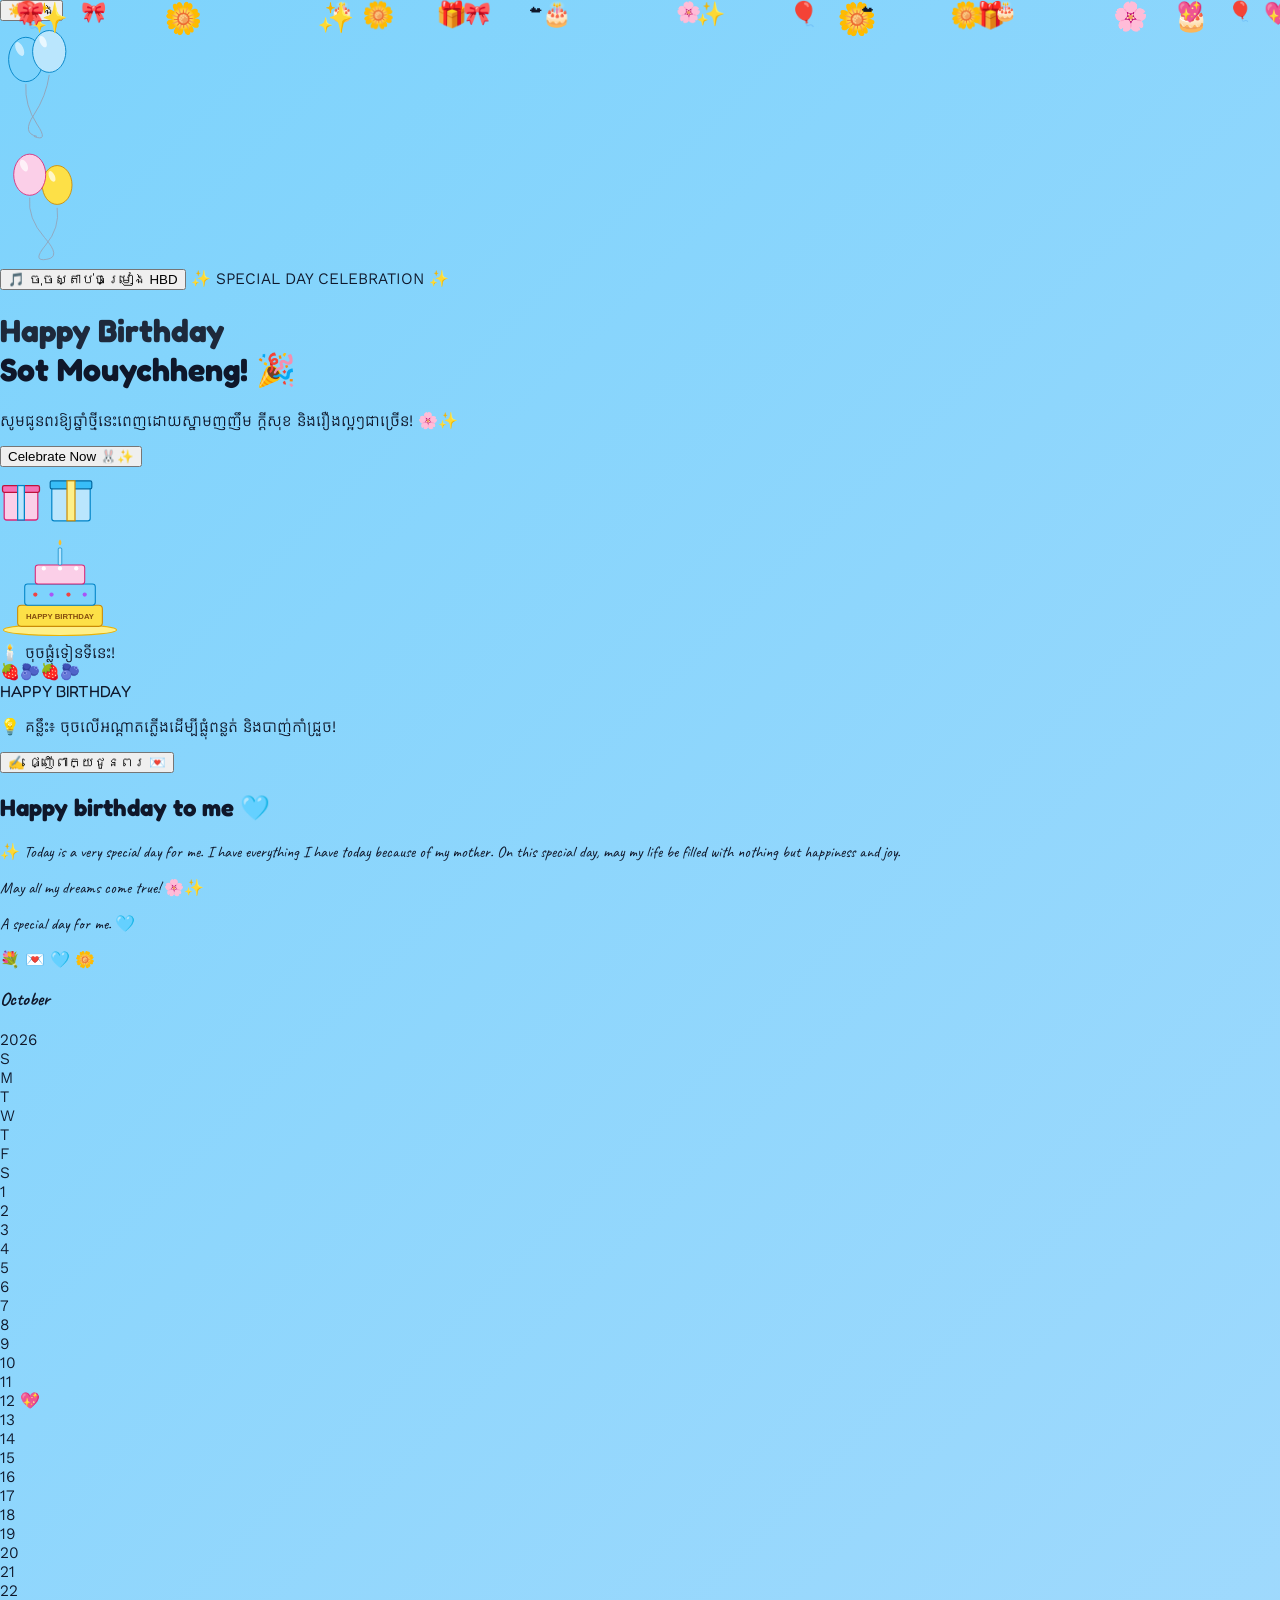
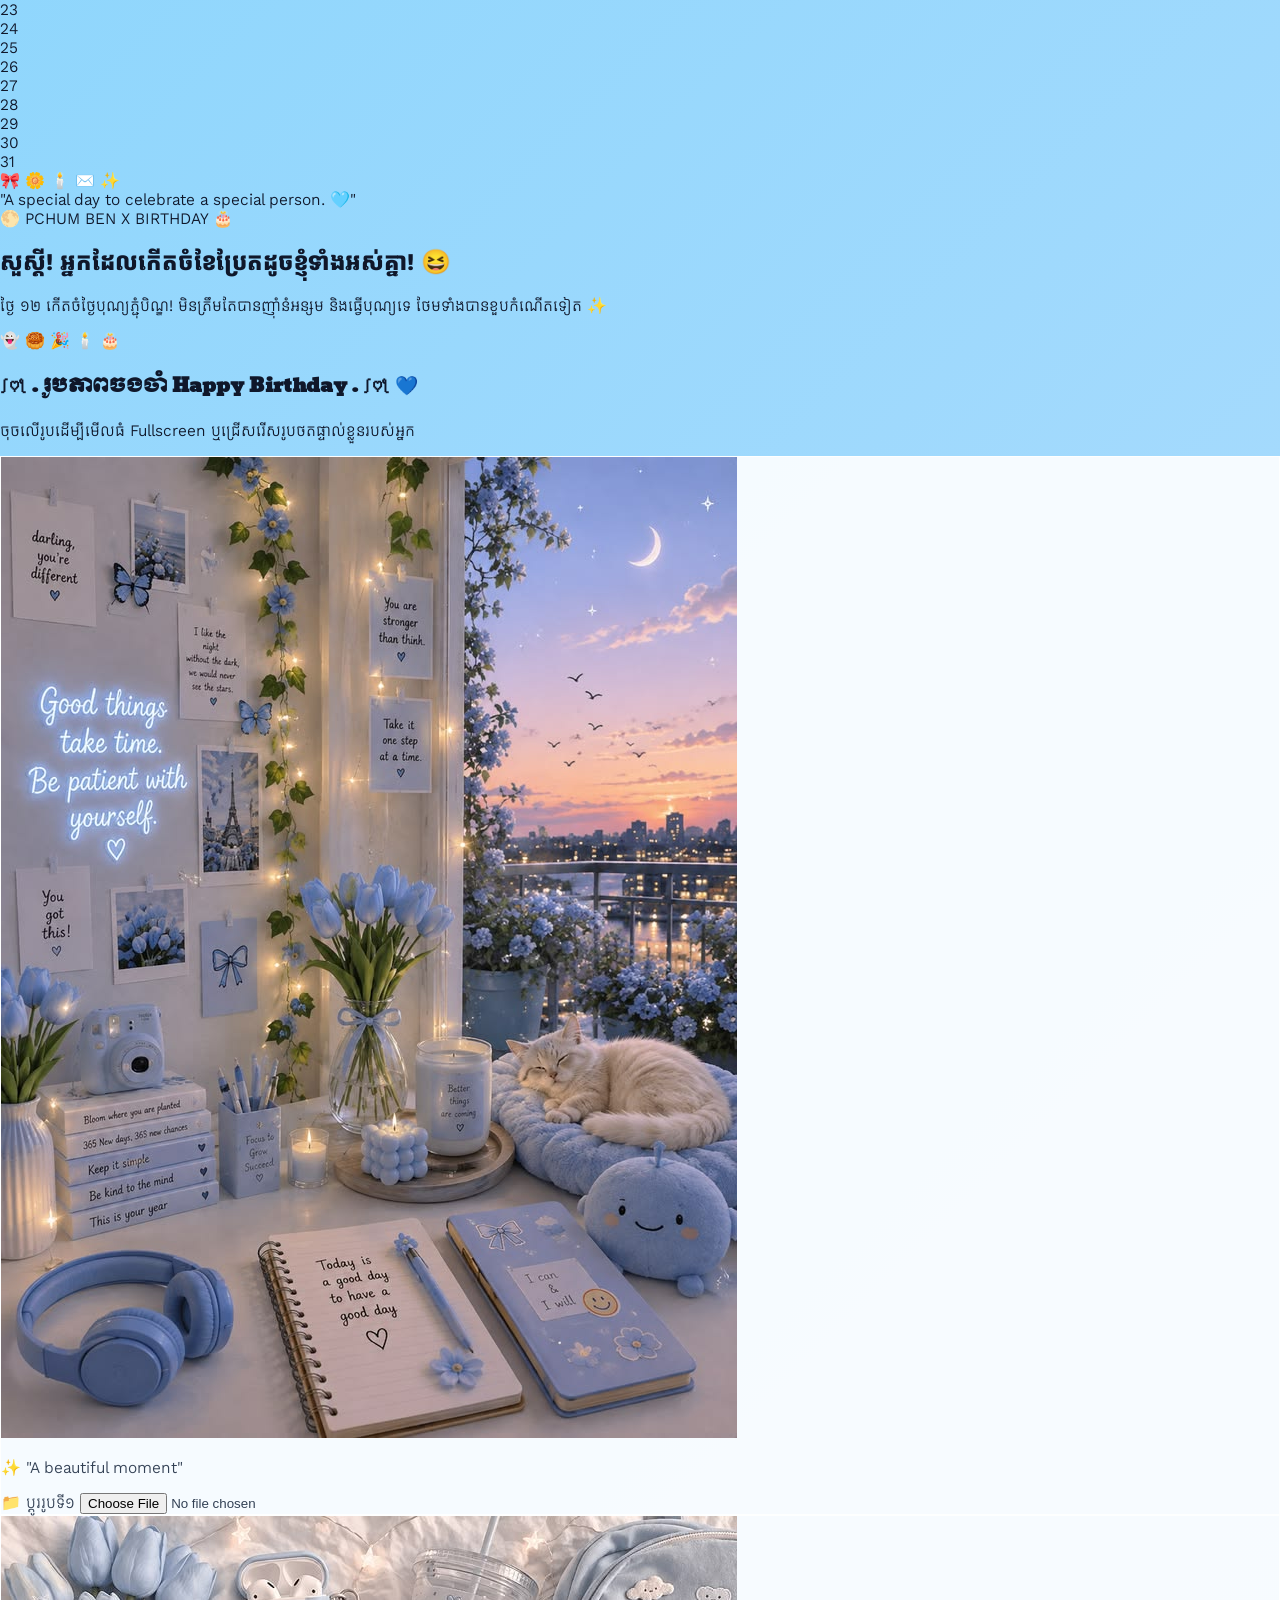
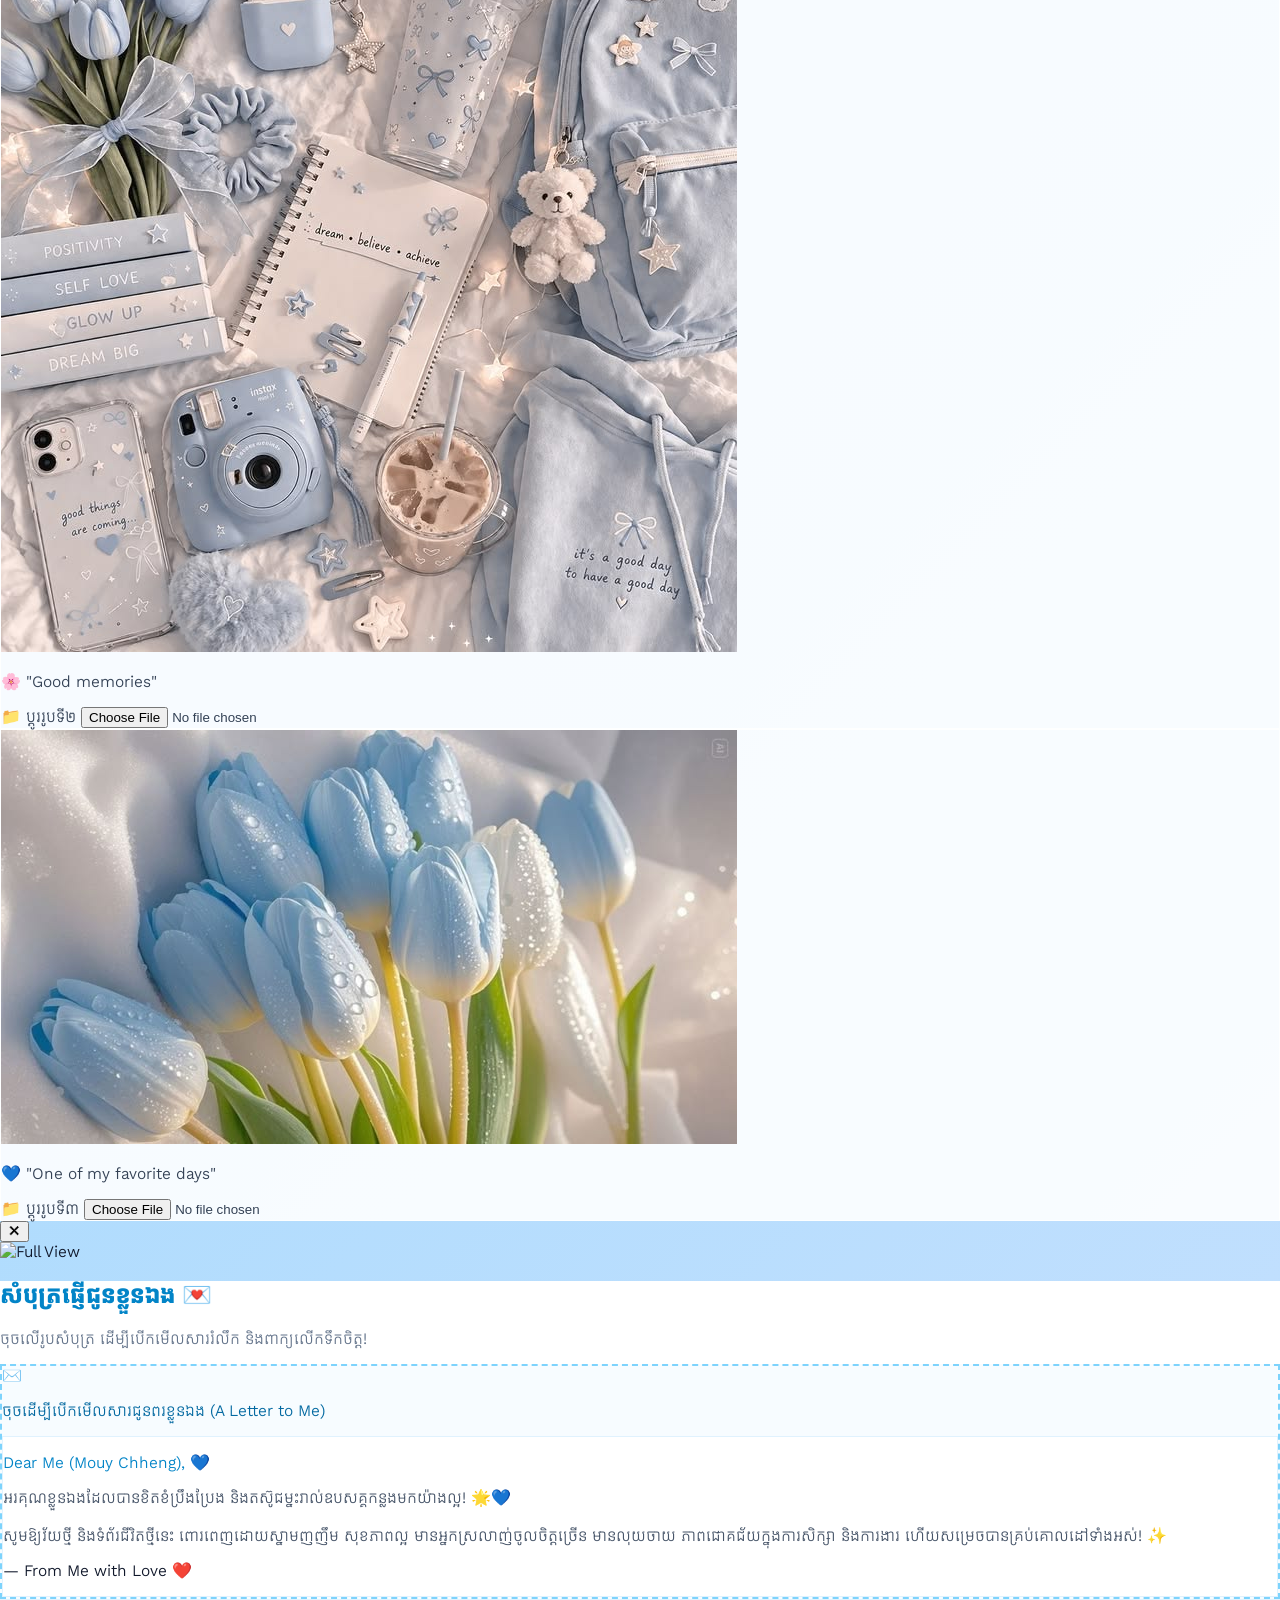
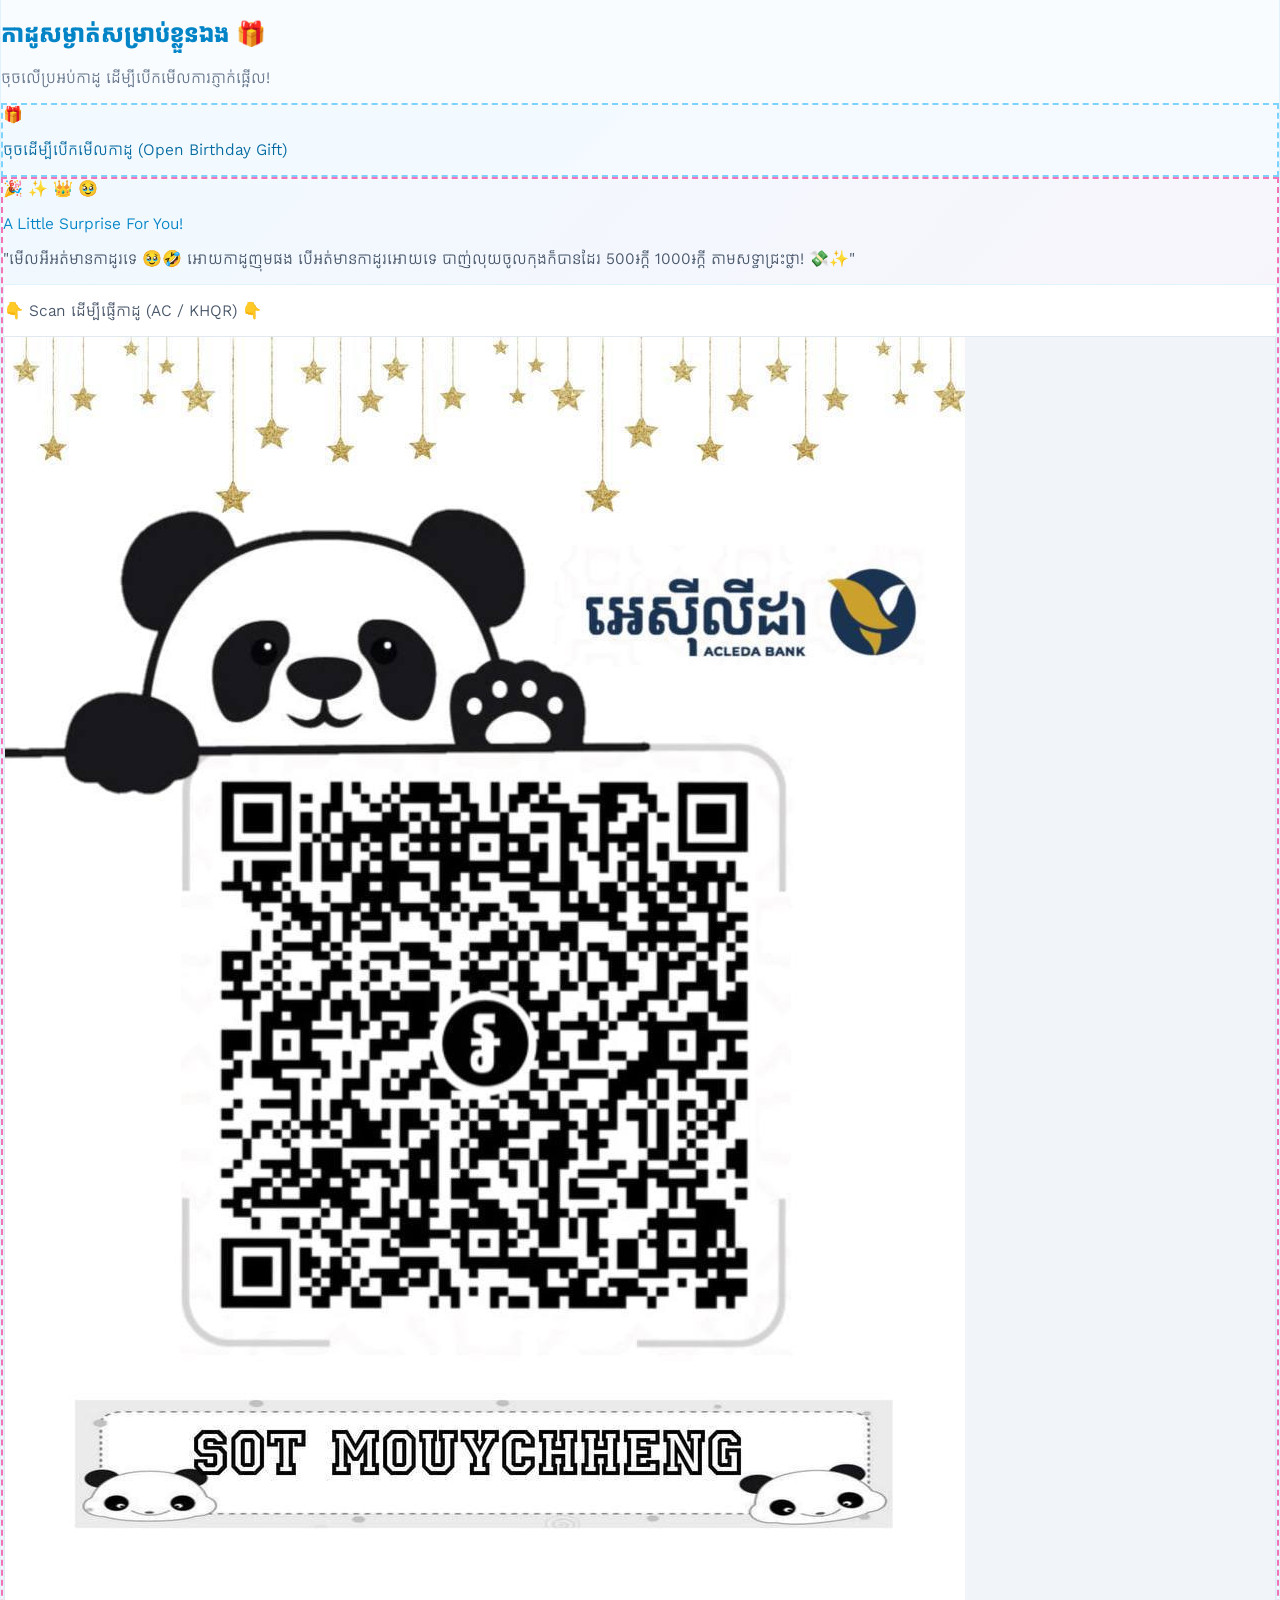
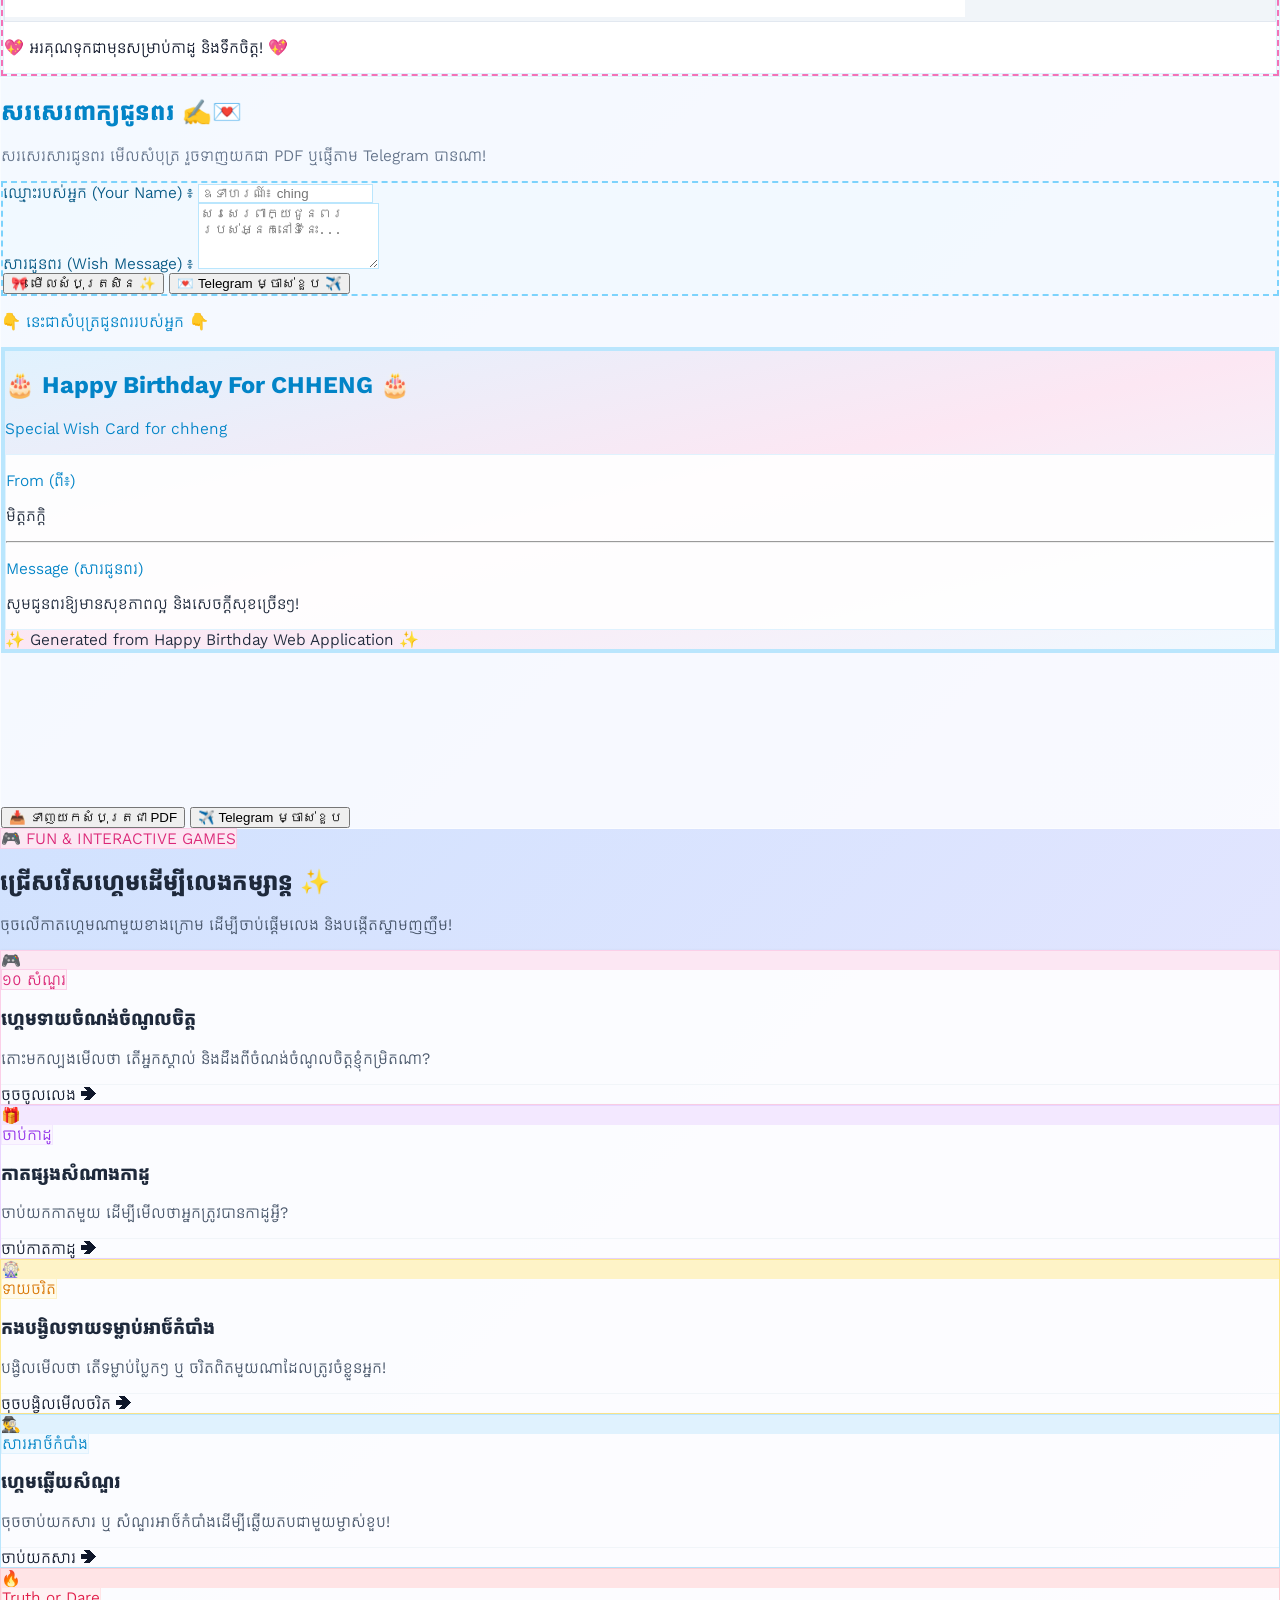
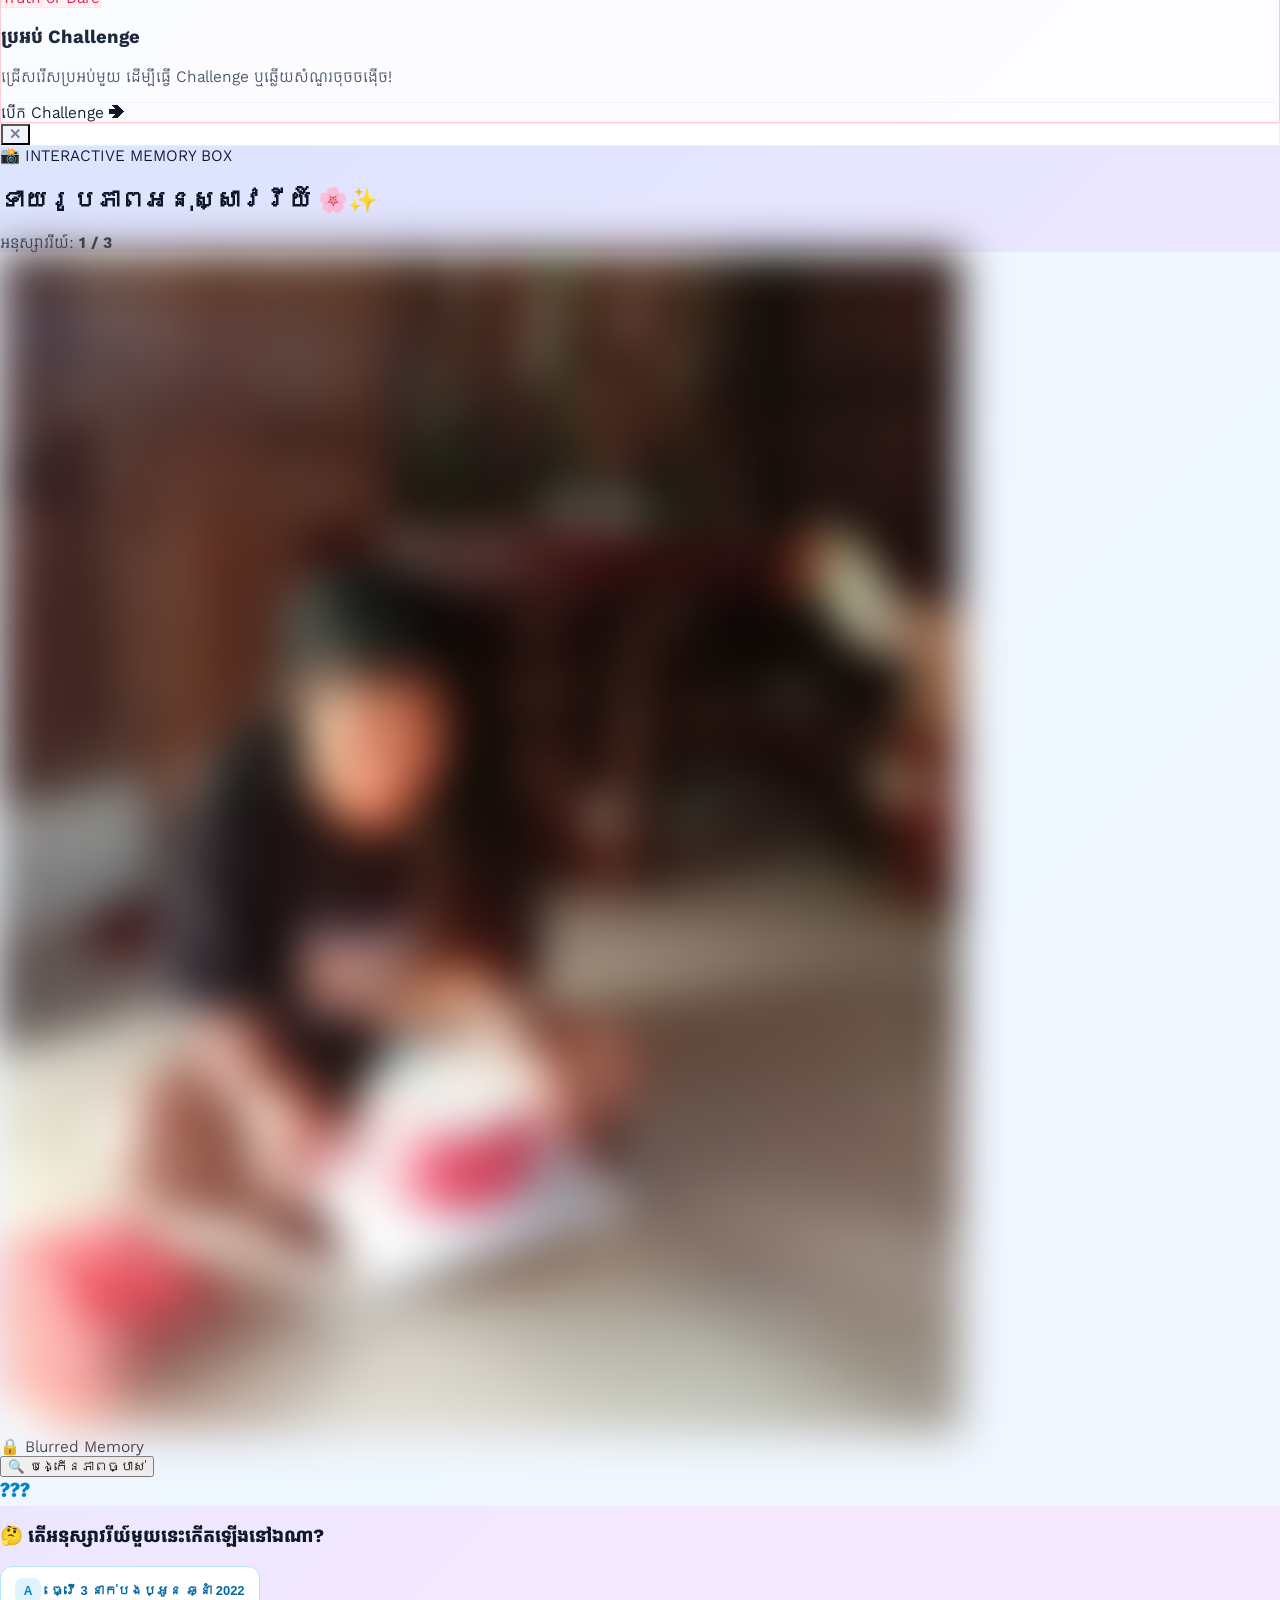
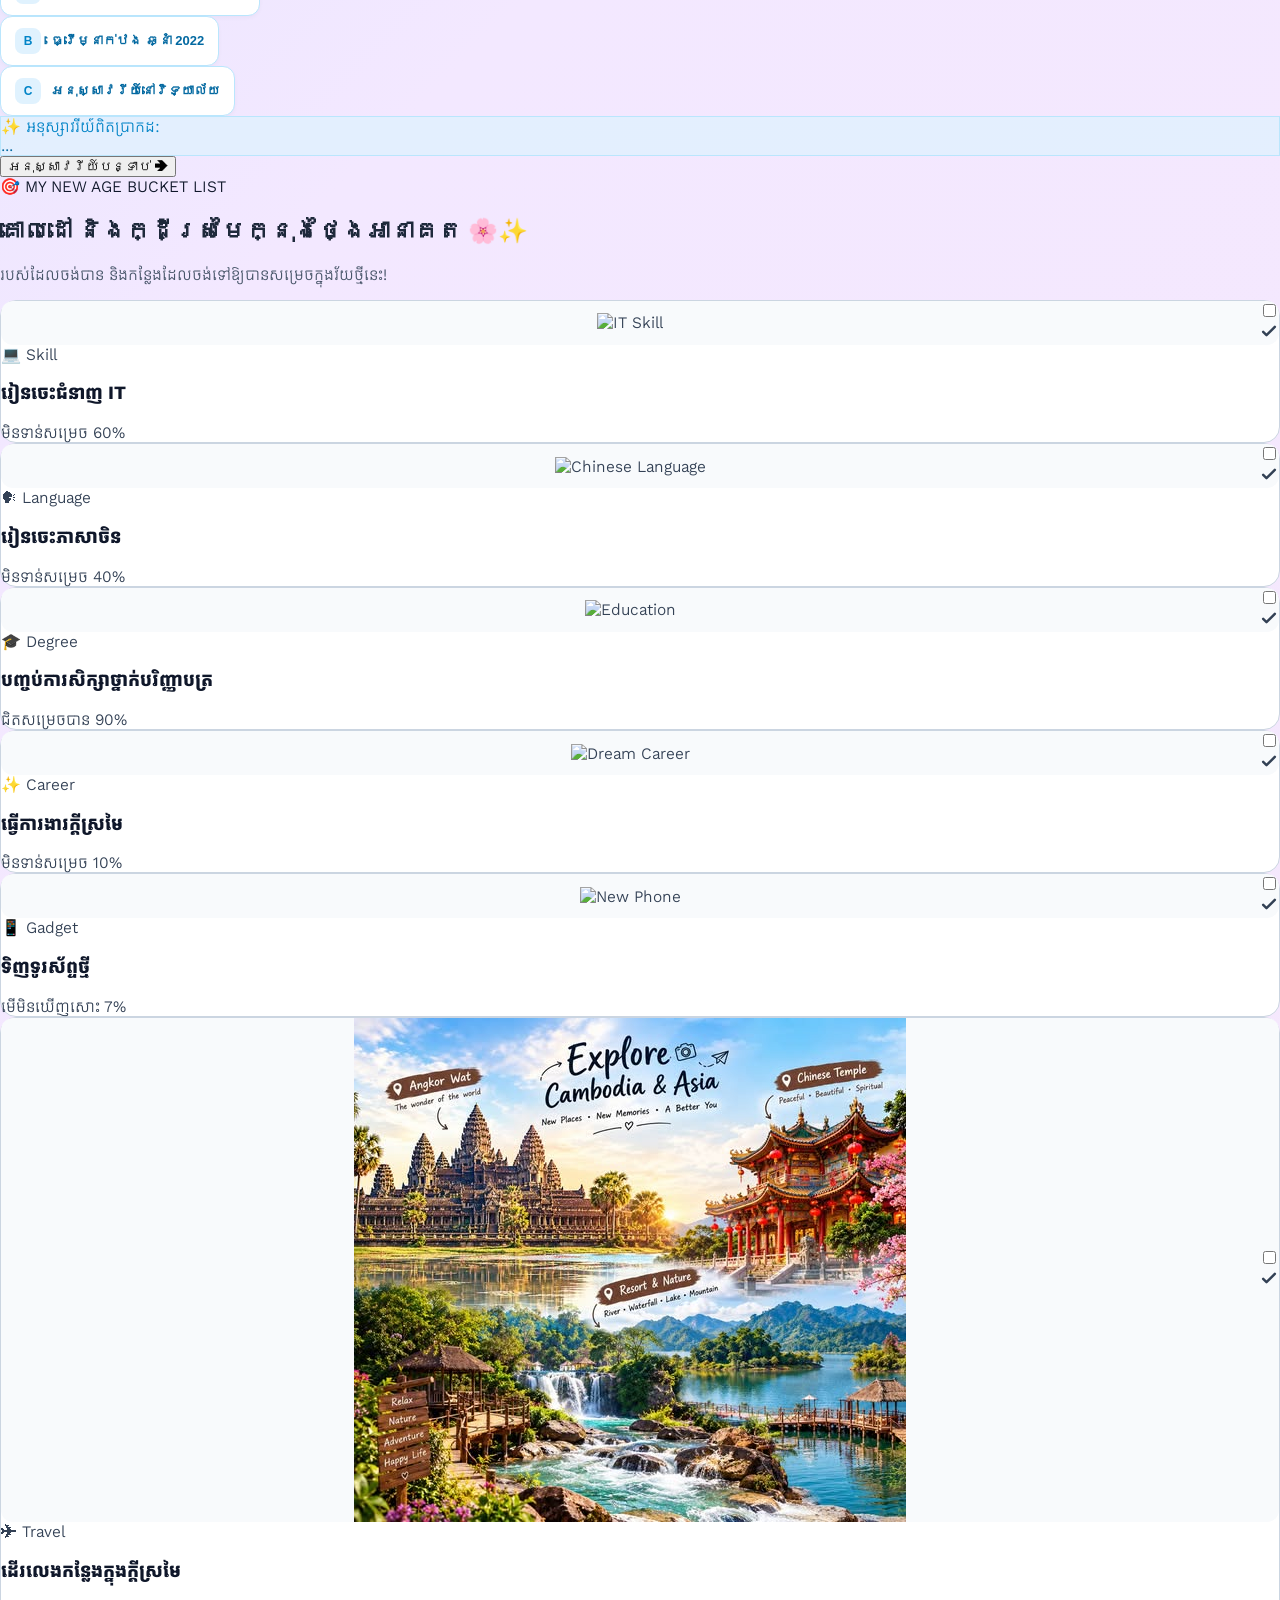
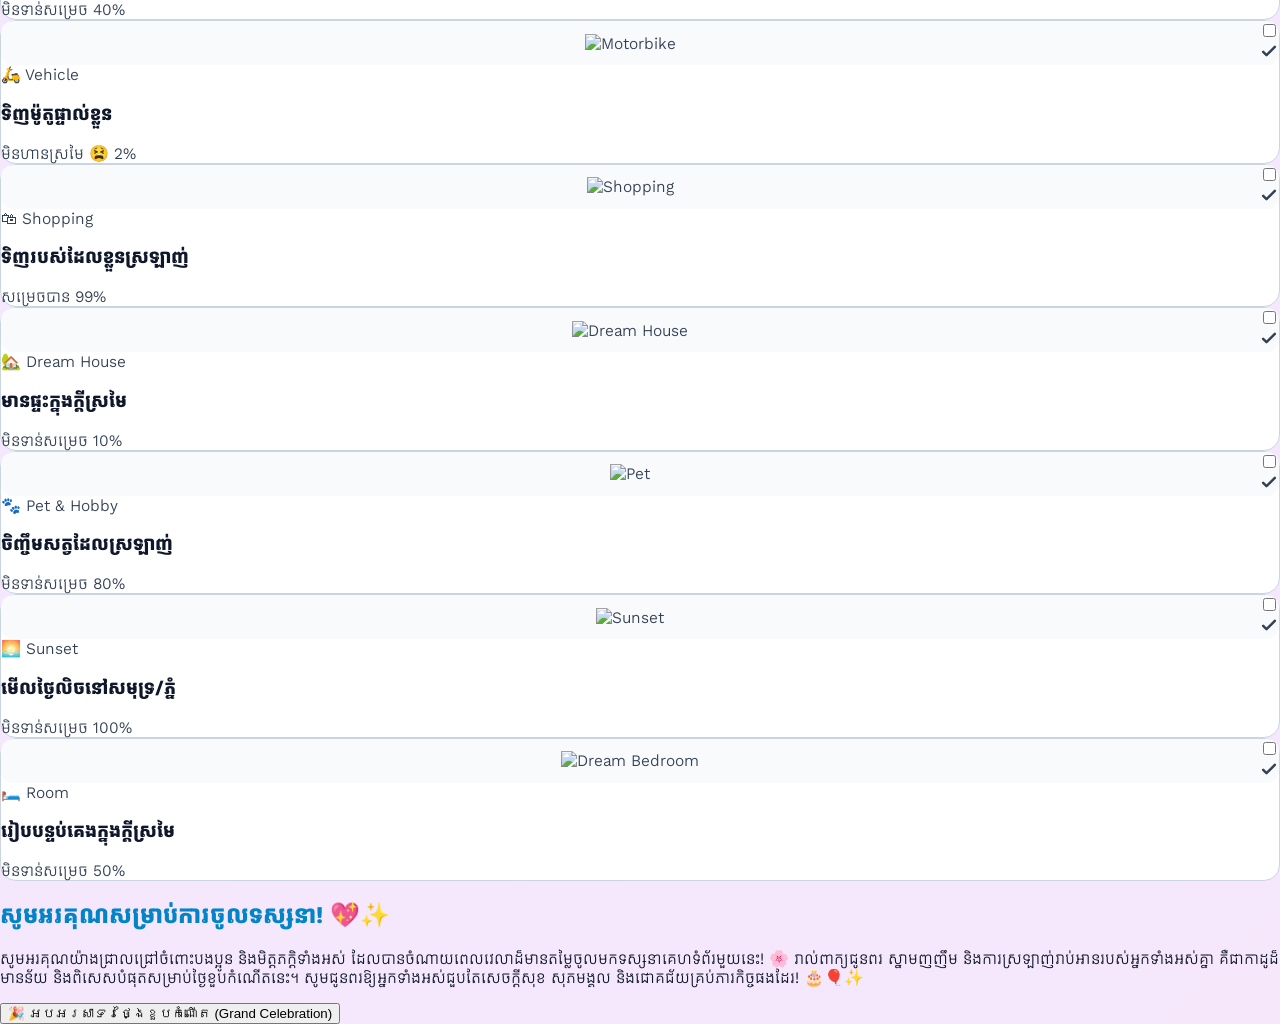
==== commit 7a0a5618: "memories-section" ====
--- a/index.html
+++ b/index.html
@@ -165,6 +165,9 @@
     <!-- 9. Bucket List Section (ដាក់ចូល index.html ផ្ទាល់ ស្អាតស្ទាត់) -->
     <section class="py-8 px-2 sm:px-4 w-full">
 
+    <!--​ 10. Memories Component -->
+<div id="memories-section-placeholder"></div>
+
       
      <!-- Header Title Section -->
 <div class="text-center mb-7 space-y-2">
@@ -173,7 +176,7 @@
     🎯 MY NEW AGE BUCKET LIST
   </span>
   <h2 class="bucket-header-title text-2xl sm:text-3xl md:text-4xl font-fredoka font-bold tracking-tight">
-    គោលដៅ និងក្ដីស្រមៃក្នុងឆ្នាំថ្មី 🌸✨
+    គោលដៅ និងក្ដីស្រមៃក្នុងថ្ងៃអានាគត 🌸✨
   </h2>
   <p class="bucket-header-sub text-xs sm:text-sm font-medium max-w-md mx-auto">
     របស់ដែលចង់បាន និងកន្លែងដែលចង់ទៅឱ្យបានសម្រេចក្នុងវ័យថ្មីនេះ!
--- a/css/dark-mode.css
+++ b/css/dark-mode.css
@@ -141,4 +141,56 @@
 }
 body.dark-mode .bucket-header-sub {
   color: #cbd5e1 !important;
-}+}
+
+/* =========================================================
+   11. MEMORIES SECTION DARK MODE OVERRIDE
+   ========================================================= */
+
+/* 1. Main Outer Card Container ពេល Dark Mode */
+body.dark-mode .memories-outer-card,
+body.dark-mode #memories-section .calendar-outer-card {
+  background-color: #0f172a !important;
+  border-color: #1e293b !important;
+  color: #f8fafc !important;
+}
+
+/* 2. Inner Polaroid Photo Frame ពេល Dark Mode */
+body.dark-mode .memory-card-wrap,
+body.dark-mode .memories-inner-card {
+  background-color: #1e293b !important;
+  border-color: #334155 !important;
+  color: #f8fafc !important;
+}
+
+/* 3. Option Choice Buttons ពេល Dark Mode */
+body.dark-mode .mem-opt-btn {
+  background-color: #1e293b !important;
+  border-color: #334155 !important;
+  color: #f8fafc !important;
+}
+
+body.dark-mode .mem-opt-btn:hover:not(:disabled) {
+  background-color: #334155 !important;
+  border-color: #38bdf8 !important; /* ពណ៌ Cyan/Sky ឱ្យដូច Theme ដើម */
+}
+
+/* 4. Letter Badge (A, B, C, D) ក្នុង Button ពេល Dark Mode */
+body.dark-mode .mem-opt-letter {
+  background-color: #0f172a !important;
+  color: #38bdf8 !important;
+}
+
+/* 5. Story Reveal Box ពេល Dark Mode */
+body.dark-mode .story-reveal-card {
+  background-color: #1e293b !important;
+  border-color: #334155 !important;
+  color: #f1f5f9 !important;
+}
+
+/* 6. Text Elements & Captions ពេល Dark Mode */
+body.dark-mode #memories-section h2,
+body.dark-mode #memories-section h3,
+body.dark-mode #memories-section .polaroid-caption {
+  color: #f8fafc !important;
+}
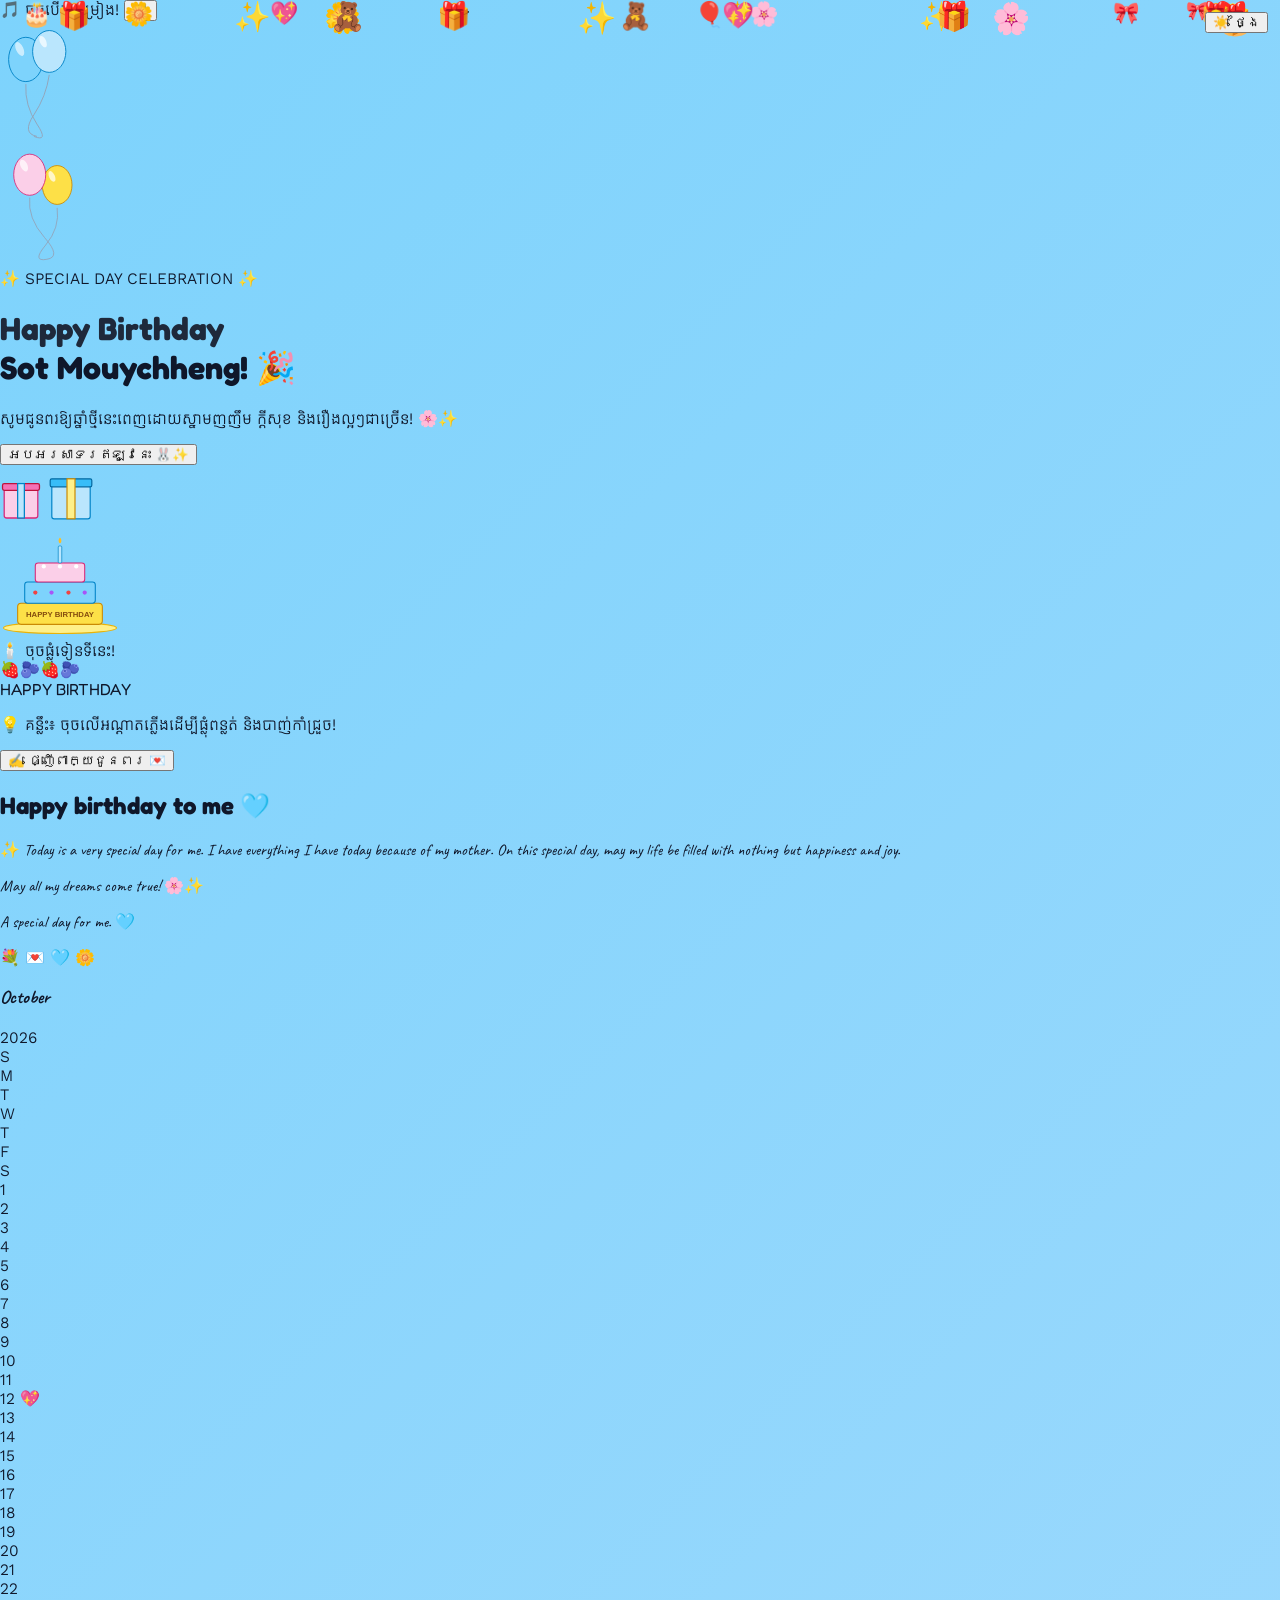
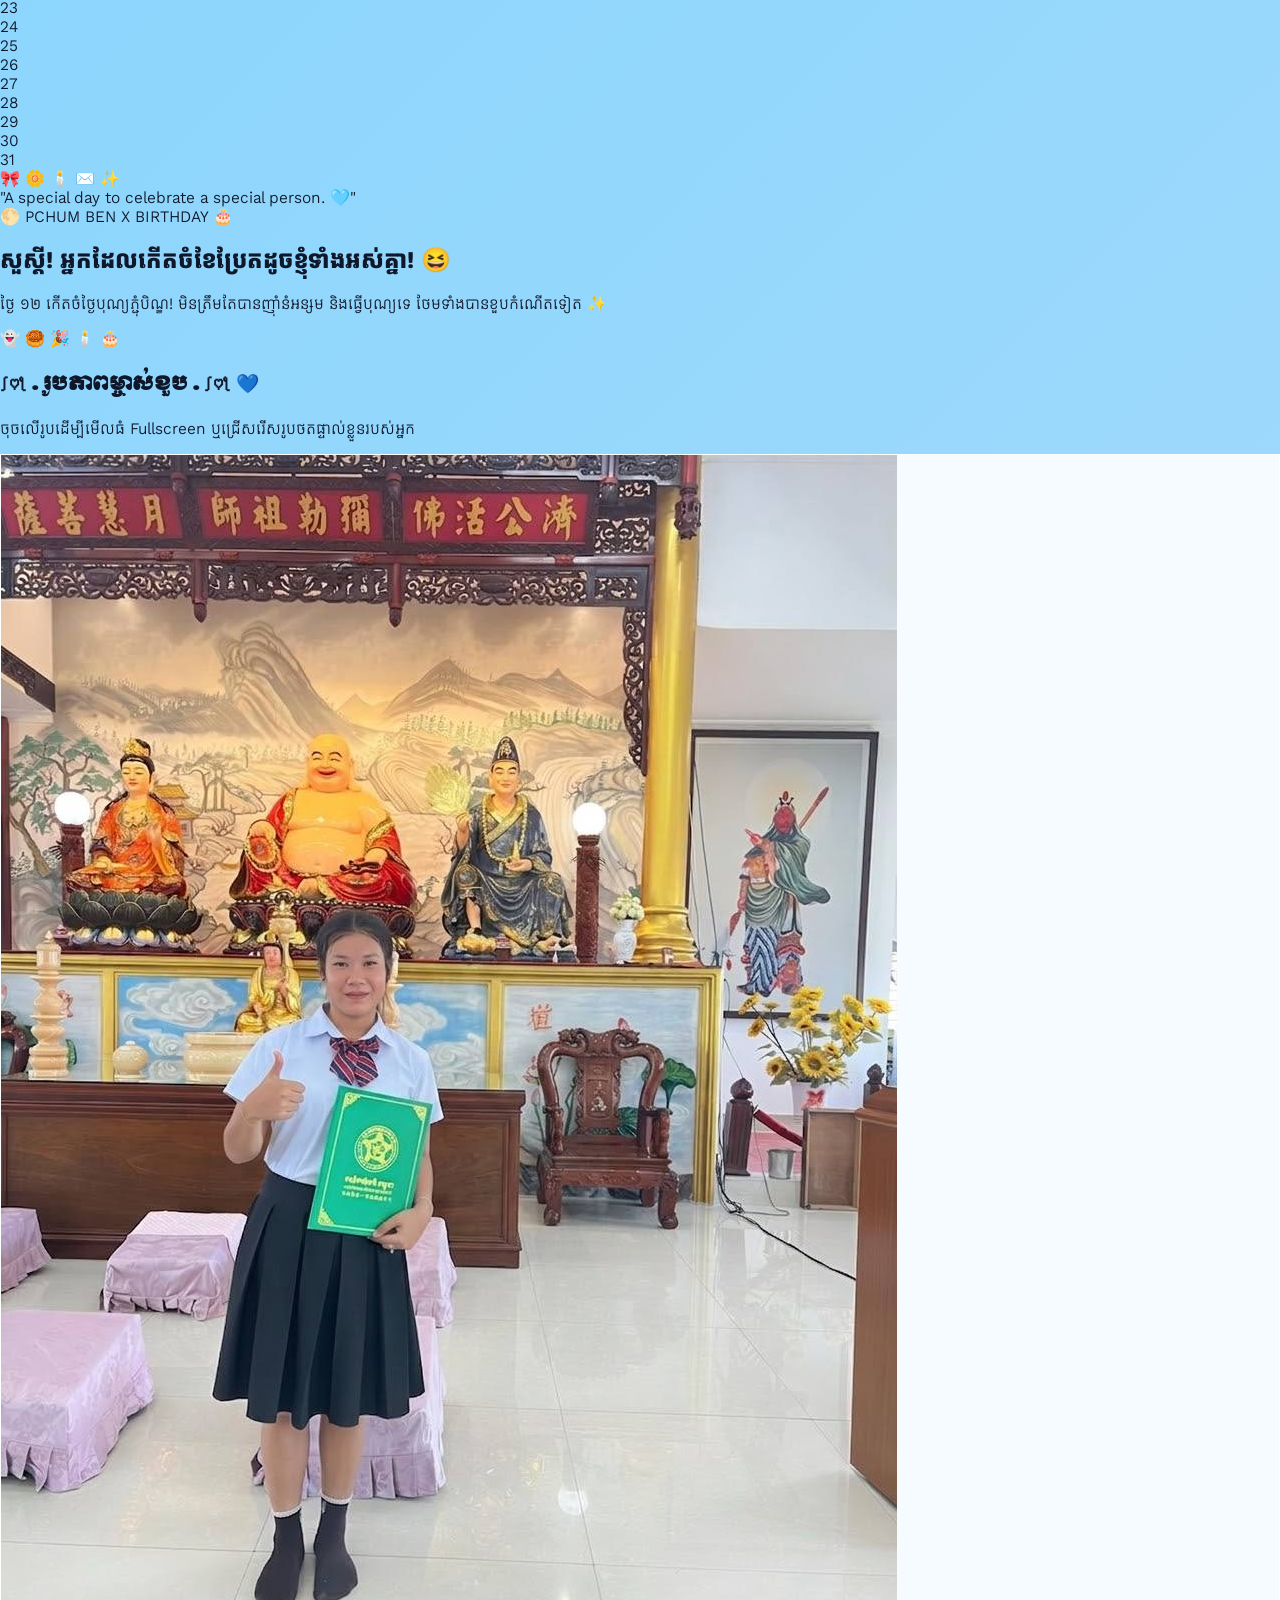
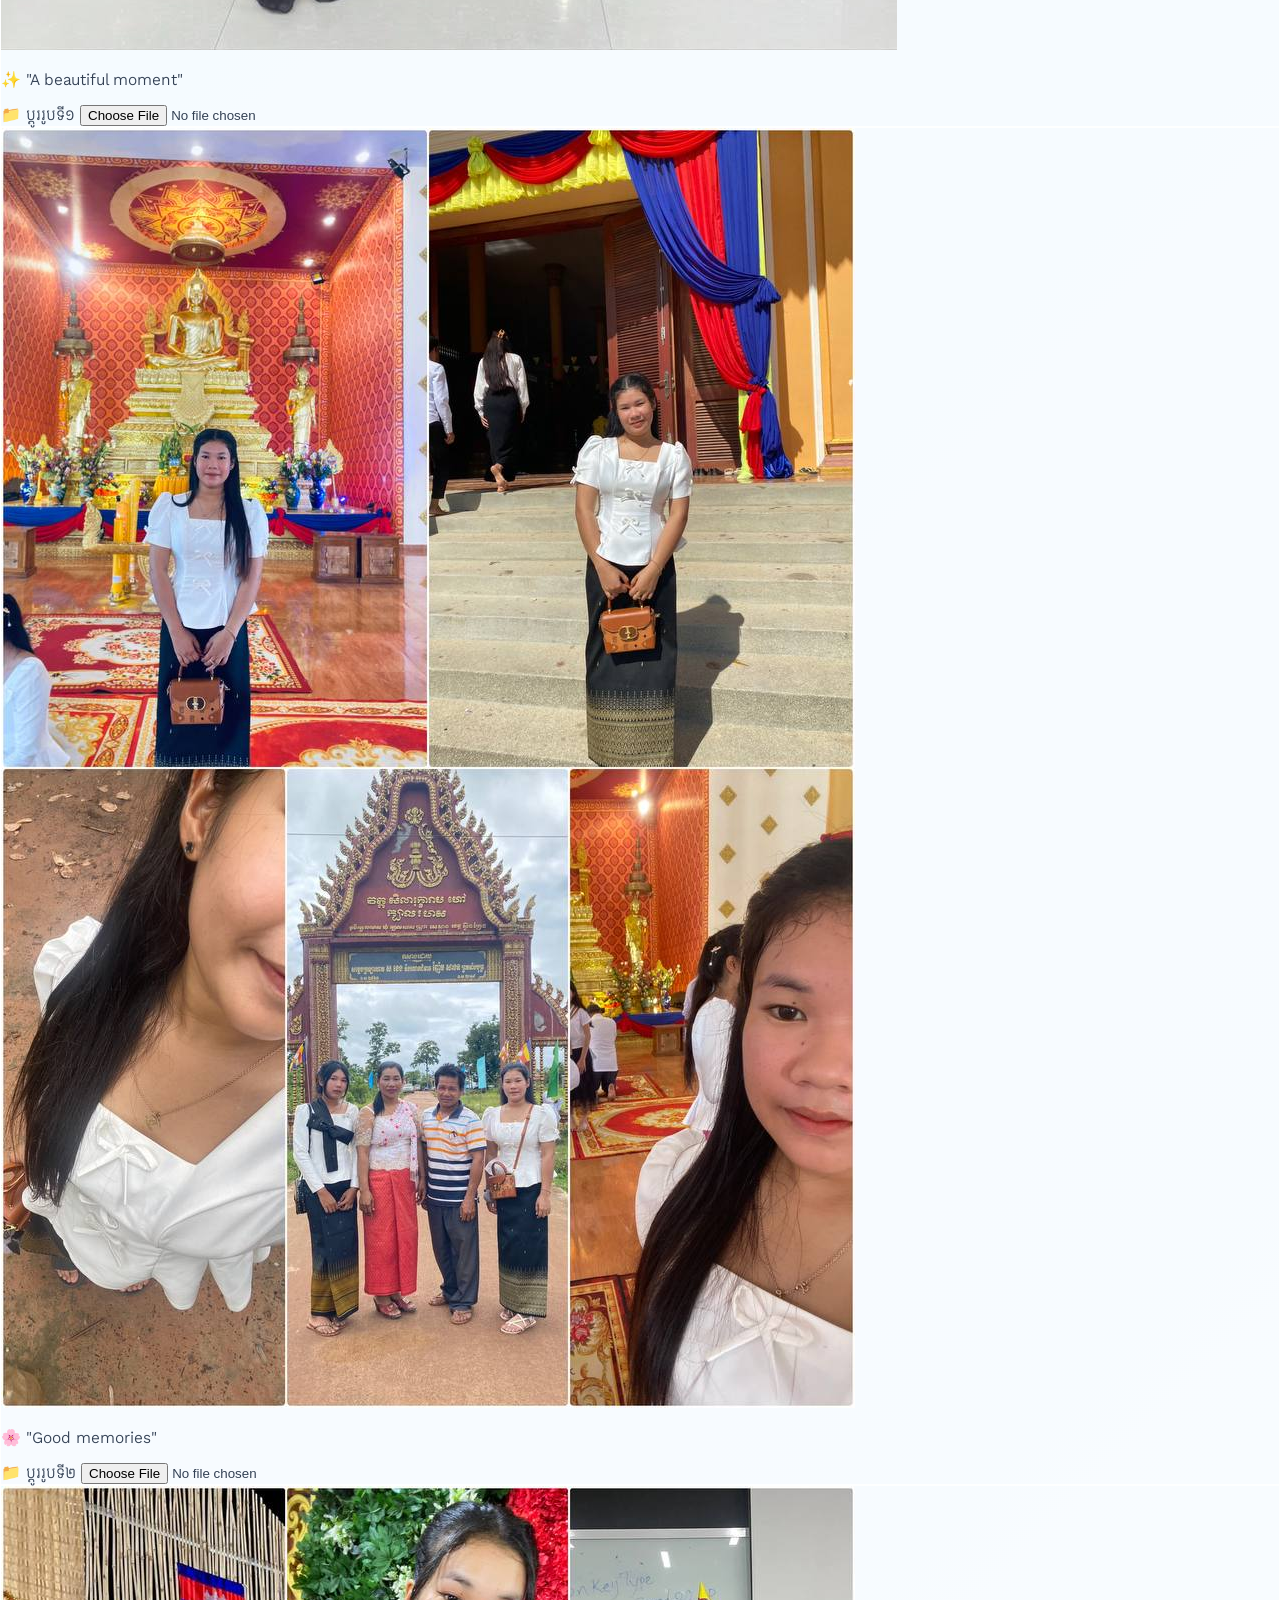
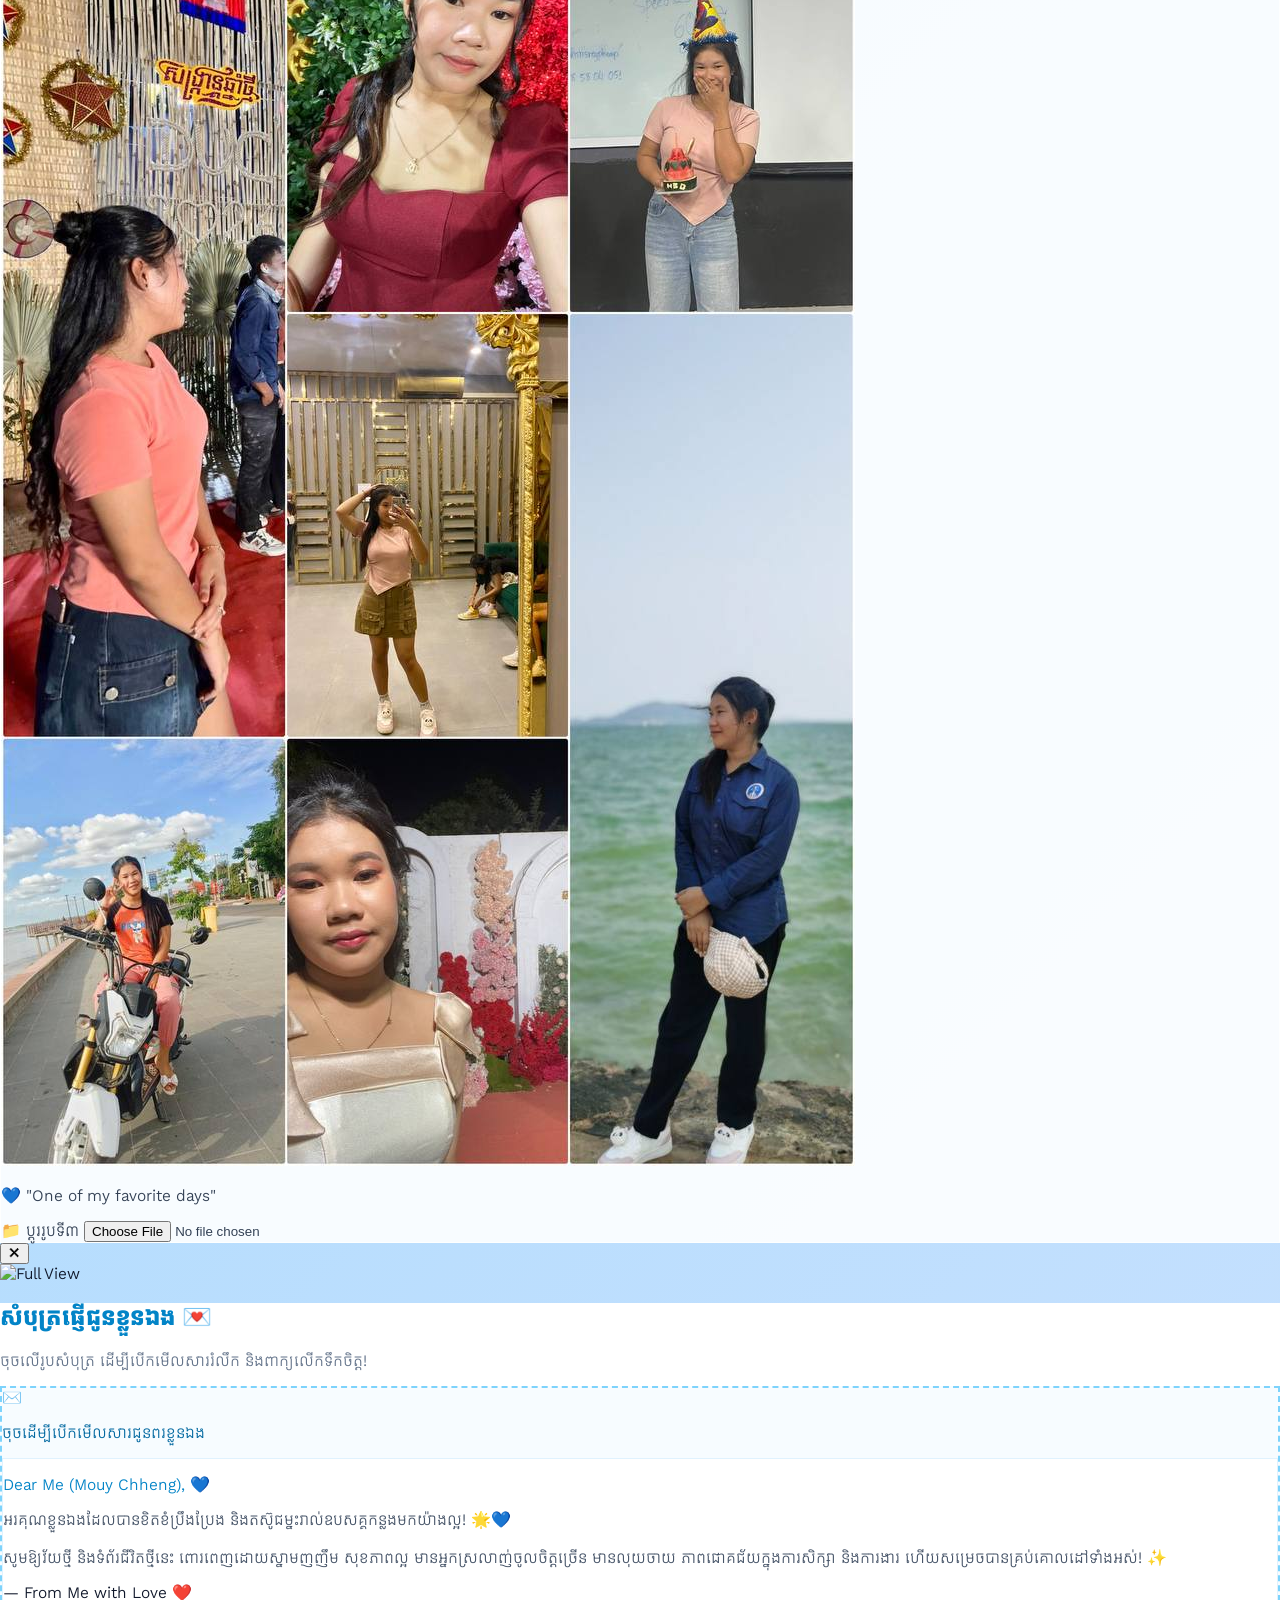
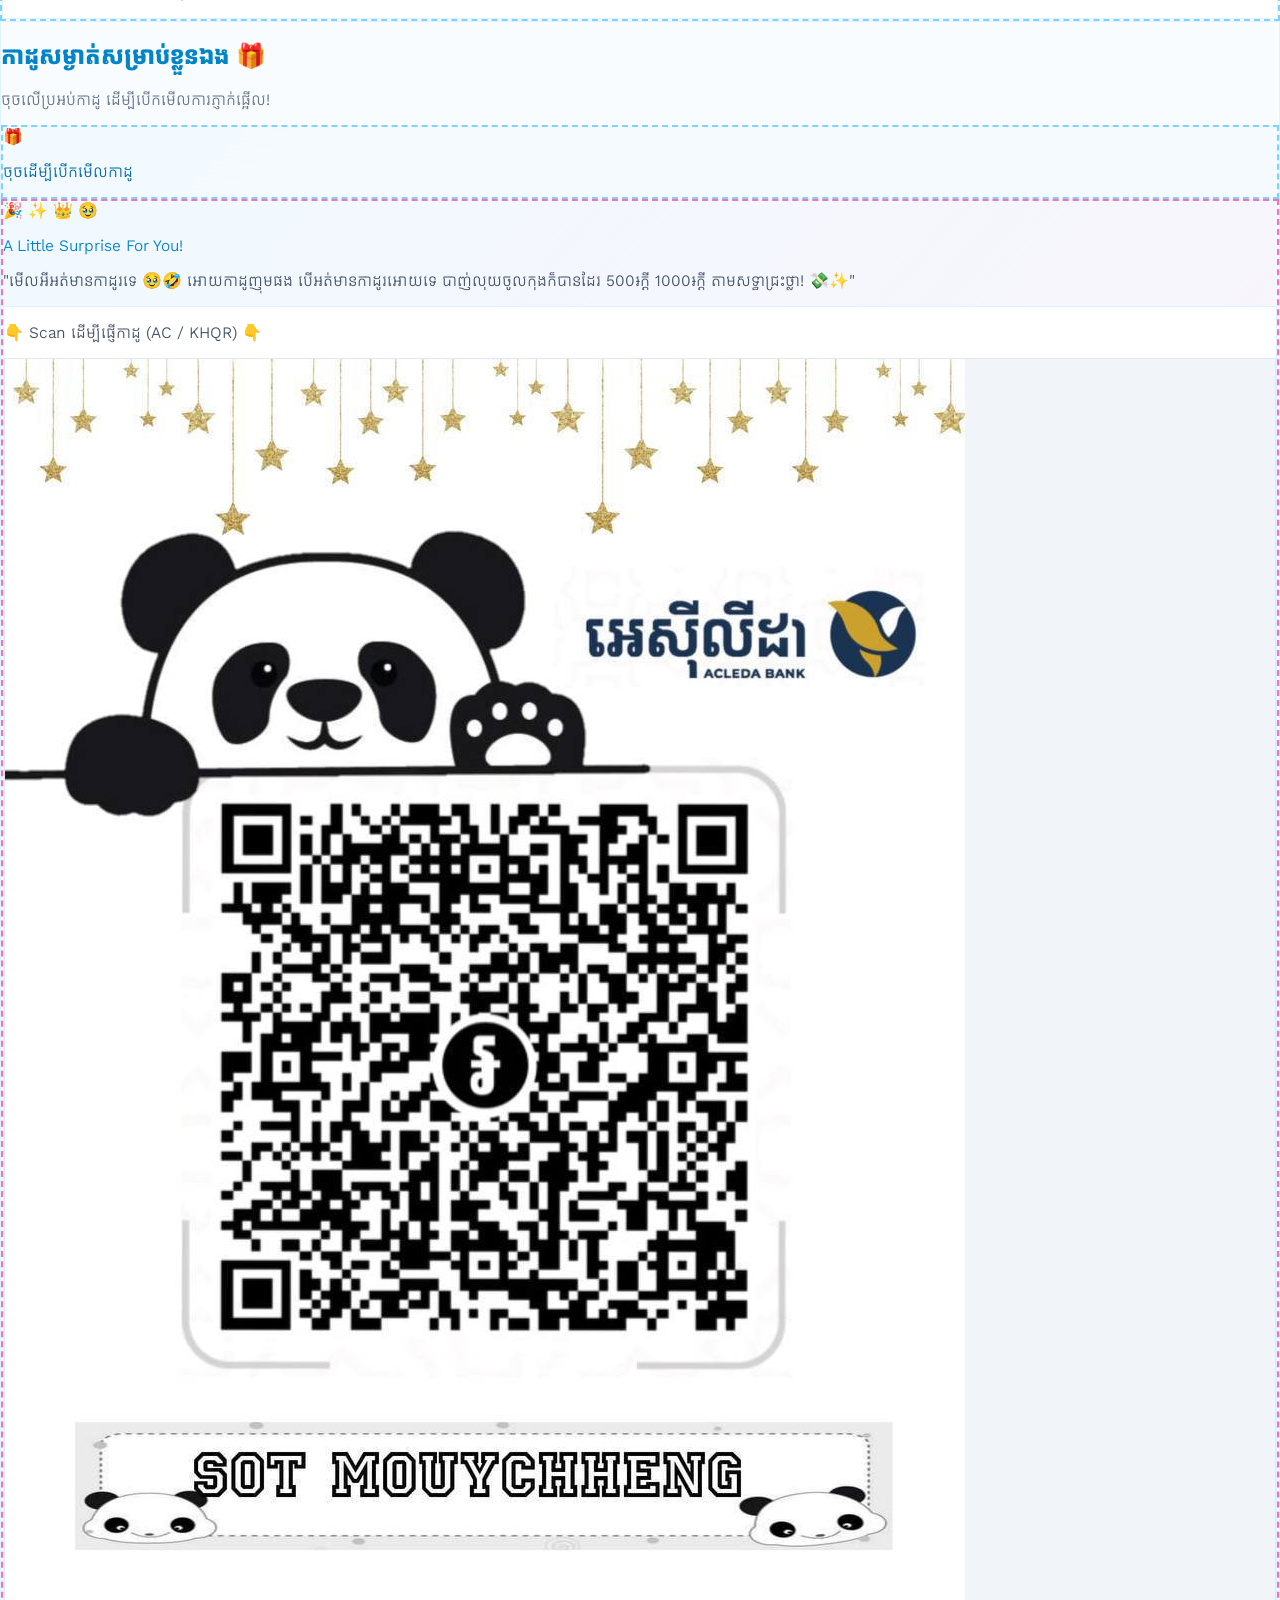
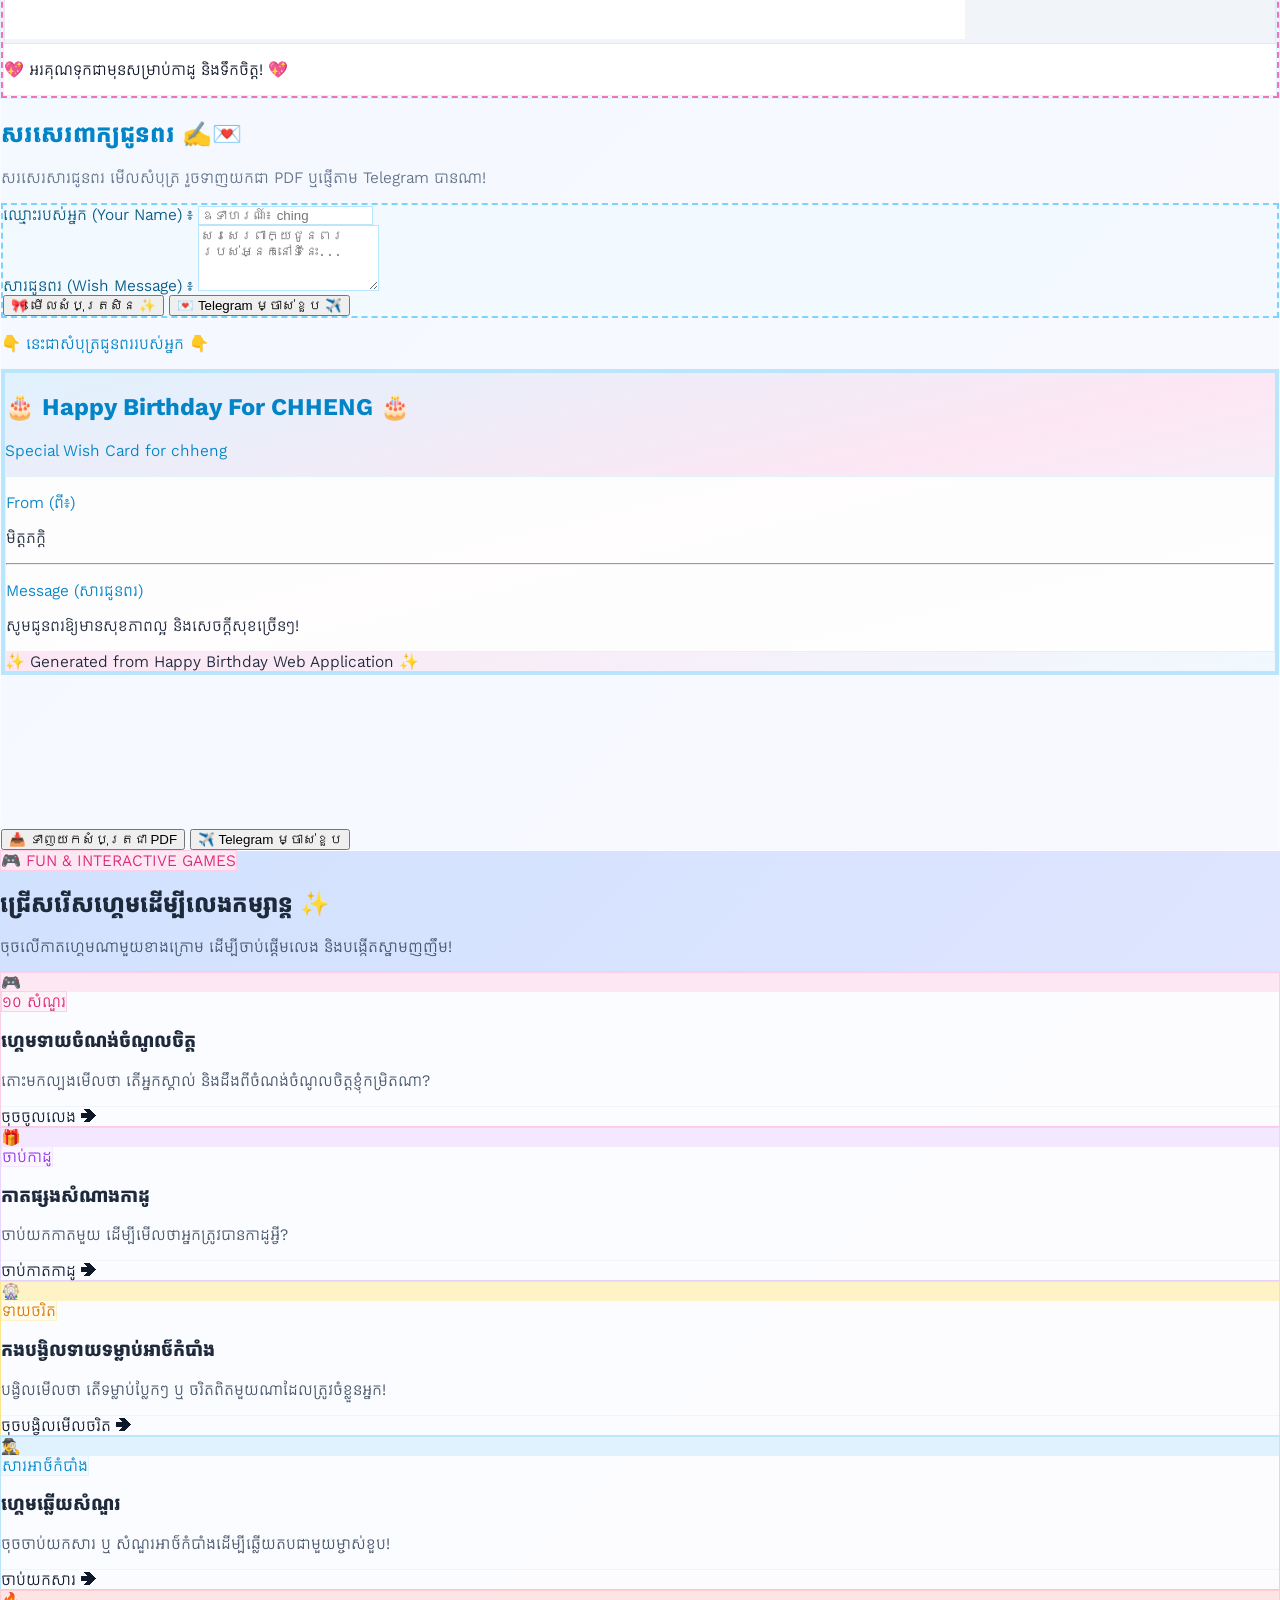
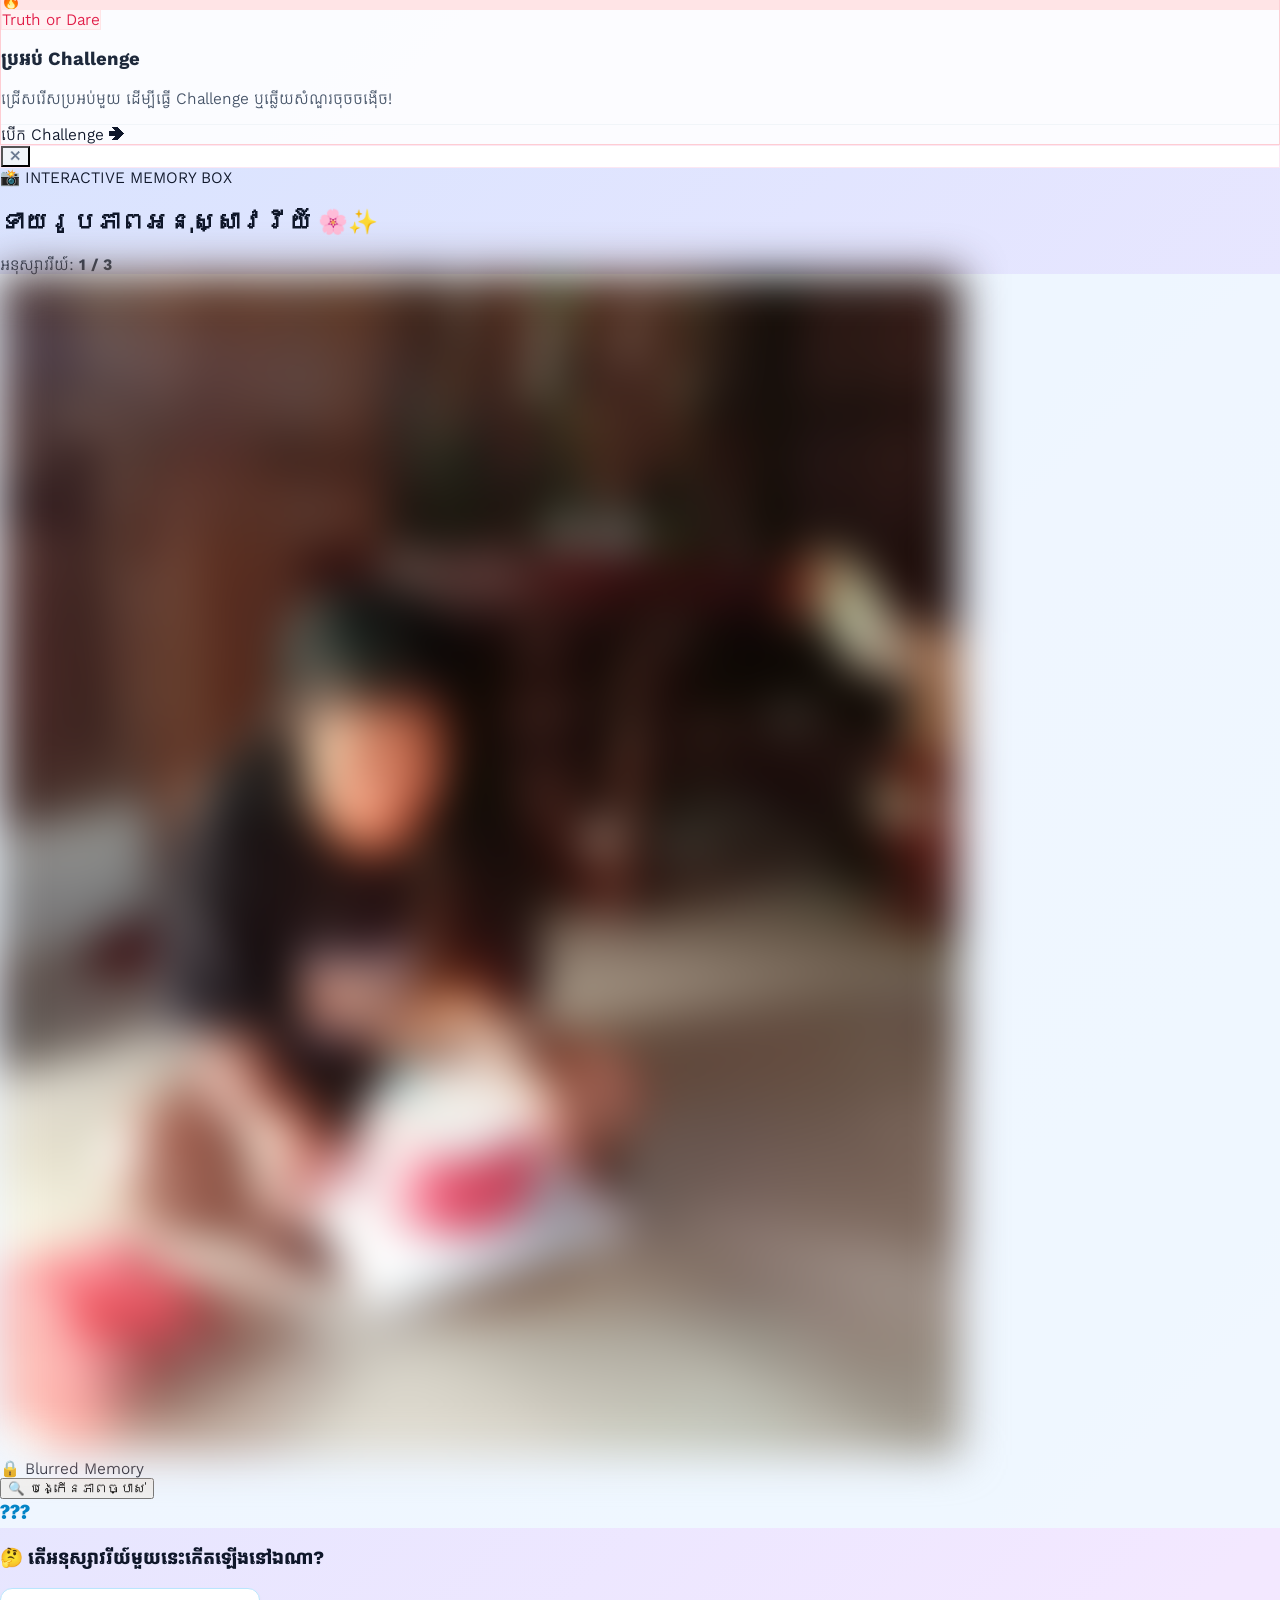
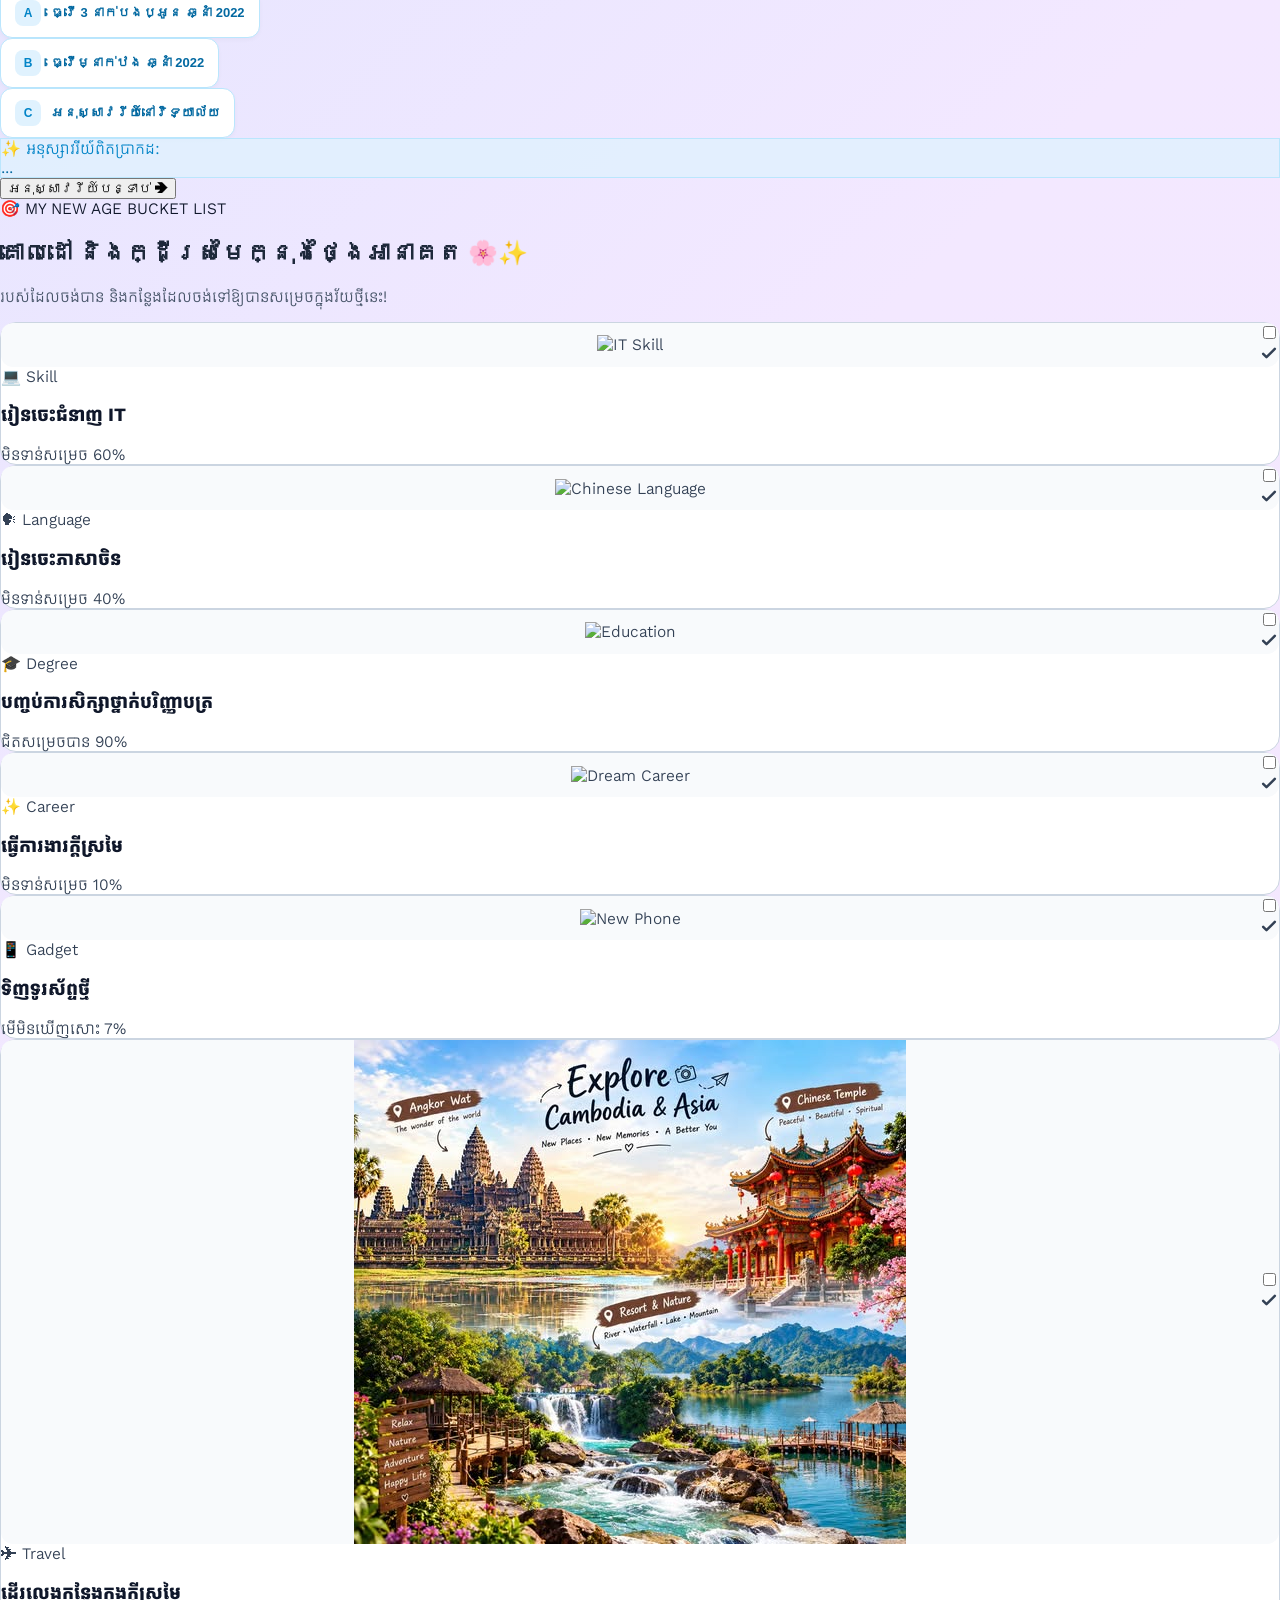
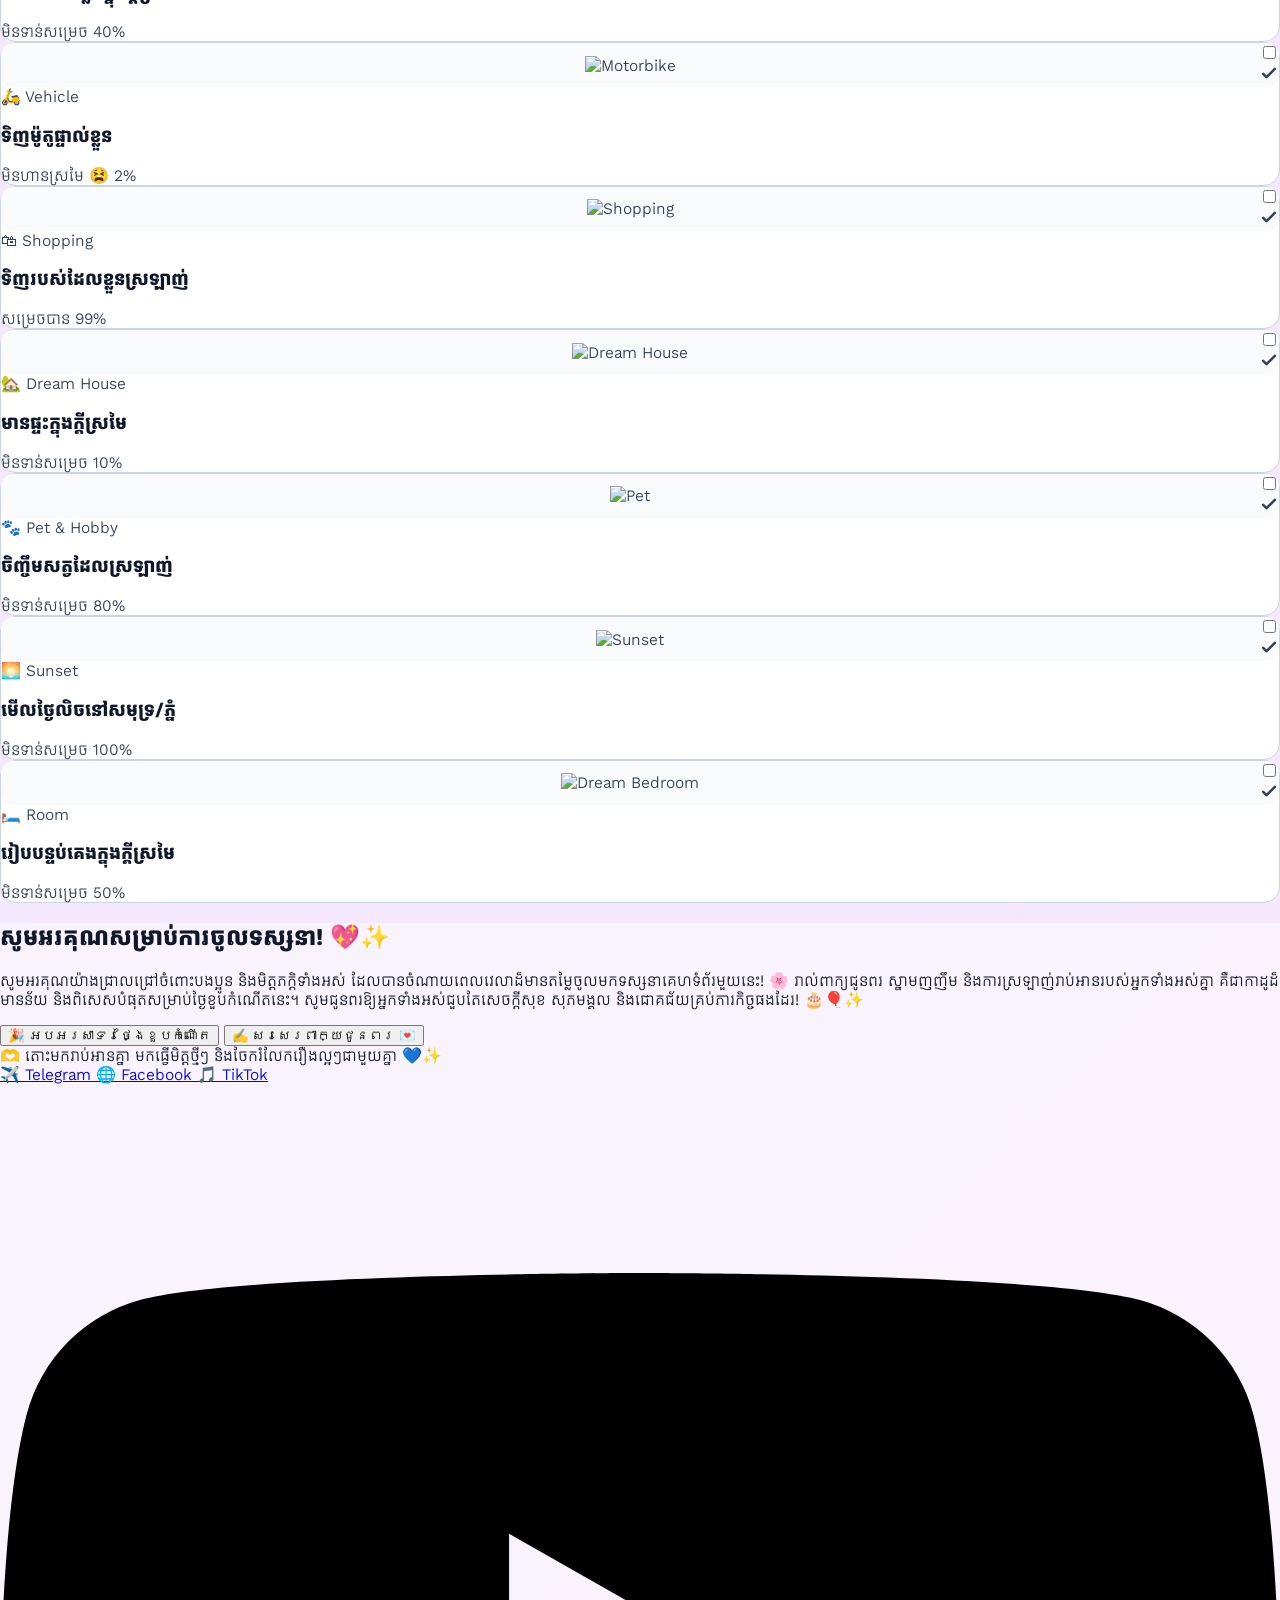
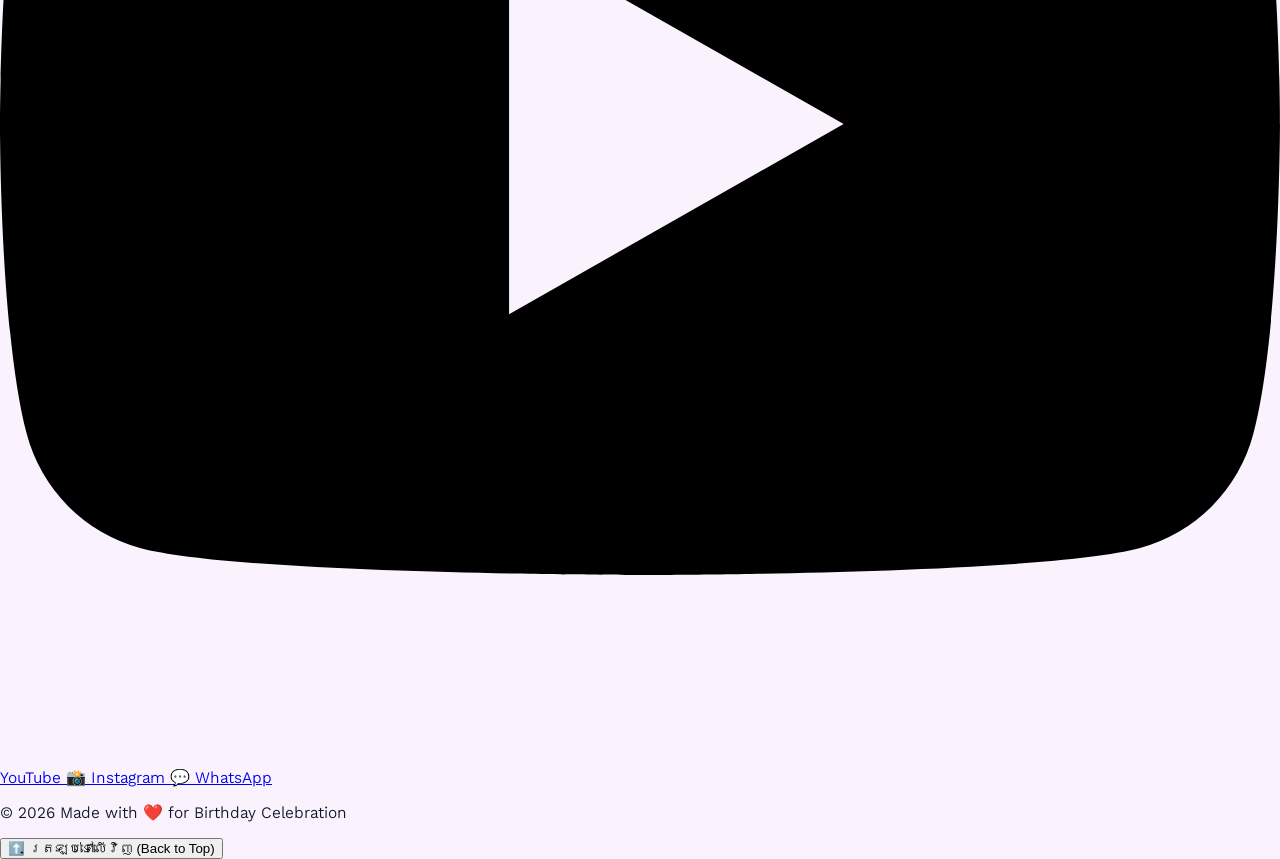
==== commit 843c4e02: "ជិតចុងក្រោយ" ====
--- a/index.html
+++ b/index.html
@@ -13,6 +13,12 @@
     href="https://fonts.googleapis.com/css2?family=Kantumruy+Pro:wght@300;400;500;600;700&family=Moul&family=Fredoka:wght@400;600;700&display=swap"
     rel="stylesheet">
   <script src="https://cdn.tailwindcss.com"></script>
+  <script>
+    // កំណត់ Tailwind Config សម្រាប់ Dark Mode ជាមួយ Class
+    tailwind.config = {
+      darkMode: 'class',
+    }
+  </script>
   <script src="https://cdn.jsdelivr.net/npm/canvas-confetti@1.6.0/dist/confetti.browser.min.js"></script>
 
   <!-- html2pdf.js Library -->
@@ -123,13 +129,21 @@
 
 <body class="text-slate-800 pb-20 selection:bg-pink-200 selection:text-pink-900 relative">
 
-  <!-- Floating Theme Toggle Buttons (ប៊ូតុងដូរ Mode ថ្ងៃ/យប់) -->
-  <div
-    class="fixed top-4 right-4 z-50 flex items-center bg-white/90 backdrop-blur-md p-1.5 rounded-full shadow-xl border-2 border-pink-300">
+  <!-- Floating Theme Toggle Switch (រចនាបទដូច Switch Facebook/Standard App) -->
+  <div class="fixed top-4 right-4 z-50">
     <button id="themeToggleBtn" onclick="toggleTheme()" aria-label="Toggle Theme"
-      class="flex items-center gap-2 px-4 py-2 rounded-full text-sm sm:text-base font-bold transition-all duration-300 bg-pink-100 text-pink-600 hover:bg-pink-200 hover:scale-105 active:scale-95 cursor-pointer shadow-sm">
-      <span id="themeIcon" class="text-lg">☀️️</span>
-      <span id="themeText">ថ្ងៃ</span>
+      class="relative inline-flex h-9 w-20 items-center rounded-full p-1 transition-colors duration-300 focus:outline-none shadow-lg cursor-pointer bg-slate-200 border border-slate-300 dark:bg-slate-800 dark:border-slate-700">
+      
+      <!-- រង្វង់មូល Switch Slider -->
+      <span id="toggleKnob"
+        class="inline-flex h-7 w-7 transform items-center justify-center rounded-full bg-white shadow-md transition-transform duration-300 translate-x-0 dark:translate-x-11">
+        <span id="themeIcon" class="text-sm">☀️</span>
+      </span>
+
+      <!-- អក្សរបង្ហាញ Mode -->
+      <span id="themeText" class="absolute right-2.5 text-xs font-bold text-slate-600 dark:left-3 dark:right-auto dark:text-slate-300 transition-all duration-300">
+        ថ្ងៃ
+      </span>
     </button>
   </div>
 
@@ -165,23 +179,22 @@
     <!-- 9. Bucket List Section (ដាក់ចូល index.html ផ្ទាល់ ស្អាតស្ទាត់) -->
     <section class="py-8 px-2 sm:px-4 w-full">
 
-    <!--​ 10. Memories Component -->
-<div id="memories-section-placeholder"></div>
-
-      
-     <!-- Header Title Section -->
-<div class="text-center mb-7 space-y-2">
-  <span
-    class="inline-flex items-center gap-1.5 px-4 py-1.5 rounded-full bg-pink-100 dark:bg-pink-950/60 text-pink-700 dark:text-pink-300 text-xs sm:text-sm font-extrabold tracking-wider border border-pink-300 dark:border-pink-800 shadow-sm">
-    🎯 MY NEW AGE BUCKET LIST
-  </span>
-  <h2 class="bucket-header-title text-2xl sm:text-3xl md:text-4xl font-fredoka font-bold tracking-tight">
-    គោលដៅ និងក្ដីស្រមៃក្នុងថ្ងៃអានាគត 🌸✨
-  </h2>
-  <p class="bucket-header-sub text-xs sm:text-sm font-medium max-w-md mx-auto">
-    របស់ដែលចង់បាន និងកន្លែងដែលចង់ទៅឱ្យបានសម្រេចក្នុងវ័យថ្មីនេះ!
-  </p>
-</div>
+      <!--​ 10. Memories Component -->
+      <div id="memories-section-placeholder"></div>
+
+      <!-- Header Title Section -->
+      <div class="text-center mb-7 space-y-2">
+        <span
+          class="inline-flex items-center gap-1.5 px-4 py-1.5 rounded-full bg-pink-100 dark:bg-pink-950/60 text-pink-700 dark:text-pink-300 text-xs sm:text-sm font-extrabold tracking-wider border border-pink-300 dark:border-pink-800 shadow-sm">
+          🎯 MY NEW AGE BUCKET LIST
+        </span>
+        <h2 class="bucket-header-title text-2xl sm:text-3xl md:text-4xl font-fredoka font-bold tracking-tight">
+          គោលដៅ និងក្ដីស្រមៃក្នុងថ្ងៃអានាគត 🌸✨
+        </h2>
+        <p class="bucket-header-sub text-xs sm:text-sm font-medium max-w-md mx-auto">
+          របស់ដែលចង់បាន និងកន្លែងដែលចង់ទៅឱ្យបានសម្រេចក្នុងវ័យថ្មីនេះ!
+        </p>
+      </div>
 
       <!-- Grid Cards ទាំង ១២ -->
       <div class="grid grid-cols-2 sm:grid-cols-3 gap-3.5 sm:gap-5 max-w-4xl mx-auto w-full">
@@ -572,6 +585,8 @@
       if (savedTheme === "dark") {
         document.body.classList.add("dark-mode");
         updateThemeUI(true);
+      } else {
+        updateThemeUI(false);
       }
     });
 
@@ -584,21 +599,23 @@
     function updateThemeUI(isDark) {
       const icon = document.getElementById('themeIcon');
       const text = document.getElementById('themeText');
-      const btn = document.getElementById('themeToggleBtn');
+      const knob = document.getElementById('toggleKnob');
 
       if (isDark) {
+        document.documentElement.classList.add('dark');
         if (icon) icon.innerText = '🌙';
         if (text) text.innerText = 'យប់';
-        if (btn) {
-          btn.classList.remove('bg-pink-100', 'text-pink-600');
-          btn.classList.add('bg-indigo-950', 'text-indigo-300', 'border', 'border-indigo-700');
+        if (knob) {
+          knob.classList.remove('translate-x-0');
+          knob.classList.add('translate-x-11');
         }
       } else {
+        document.documentElement.classList.remove('dark');
         if (icon) icon.innerText = '☀️';
         if (text) text.innerText = 'ថ្ងៃ';
-        if (btn) {
-          btn.classList.remove('bg-indigo-950', 'text-indigo-300', 'border', 'border-indigo-700');
-          btn.classList.add('bg-pink-100', 'text-pink-600');
+        if (knob) {
+          knob.classList.remove('translate-x-11');
+          knob.classList.add('translate-x-0');
         }
       }
     }
--- a/css/style.css
+++ b/css/style.css
@@ -58,6 +58,31 @@
 
 .music-play-btn.playing {
   background-color: #2ed573;
+}
+
+/* =========================================================
+   4. FIX THEME TOGGLE BUTTON POSITION (កែតម្រូវប៊ូតុងបិទបើកម៉ូត)
+   ========================================================= */
+
+/* កំណត់ឱ្យប៊ូតុងនៅជាប់ជ្រុងខាងលើផ្នែកខាងស្តាំ (Top Right) រហូត */
+.theme-toggle-btn,
+#themeToggleBtn,
+#theme-toggle {
+  position: fixed !important;
+  top: 12px !important;
+  right: 12px !important;
+  z-index: 99999 !important; /* ឱ្យរវើកនៅលើគេបង្អស់ */
+}
+
+/* កែសម្រួលបន្ថែមសម្រាប់អេក្រង់ទូរស័ព្ទតូច (Responsive Design) */
+@media (max-width: 640px) {
+  .theme-toggle-btn,
+  #themeToggleBtn,
+  #theme-toggle {
+    top: 8px !important;
+    right: 8px !important;
+    transform: scale(0.85); /* រួញទំហំបន្តិចលើ Mobile ដើម្បីឱ្យមើលទៅស្អាតល្មម */
+  }
 }
 
 /* =========================================================
--- a/css/dark-mode.css
+++ b/css/dark-mode.css
@@ -194,3 +194,50 @@
 body.dark-mode #memories-section .polaroid-caption {
   color: #f8fafc !important;
 }
+
+/* =========================================================
+   12. FOOTER SECTION DARK MODE OVERRIDE
+   ========================================================= */
+
+/* 1. Background និង Border របស់ Footer ពេលថ្ងៃ (Default) */
+.footer-section {
+  background-color: rgba(255, 255, 255, 0.7);
+}
+
+/* 2. Background និង Border ពេលបើក Dark Mode (ស៊ីដាច់ដល់បាត គ្មានកាកសំណល់ស) */
+body.dark-mode .footer-section {
+  background-color: #0b0f19 !important; /* ពណ៌ background ដើមរបស់ Dark Mode */
+  border-color: #1e293b !important;
+}
+
+body.dark-mode .footer-title {
+  color: #38bdf8 !important; /* ពណ៌ Sky-400 */
+}
+
+body.dark-mode .footer-text {
+  color: #cbd5e1 !important;
+}
+
+body.dark-mode .footer-subtext {
+  color: #94a3b8 !important;
+}
+
+body.dark-mode .footer-divider {
+  border-color: #1e293b !important;
+}
+/* បង្ខំឱ្យ body និង html គ្មាន padding/margin សល់នៅបាតក្រោម */
+html, body {
+  margin: 0 !important;
+  padding-bottom: 0 !important;
+}
+
+/* ធ្វើឱ្យ Footer រត់ចុះទៅបាតក្រោមបង្អស់ */
+.footer-section {
+  margin-bottom: 0 !important;
+  background-color: rgba(255, 255, 255, 0.5);
+}
+
+body.dark-mode .footer-section {
+  background-color: #0b0f19 !important;
+  border-color: #1e293b !important;
+}
